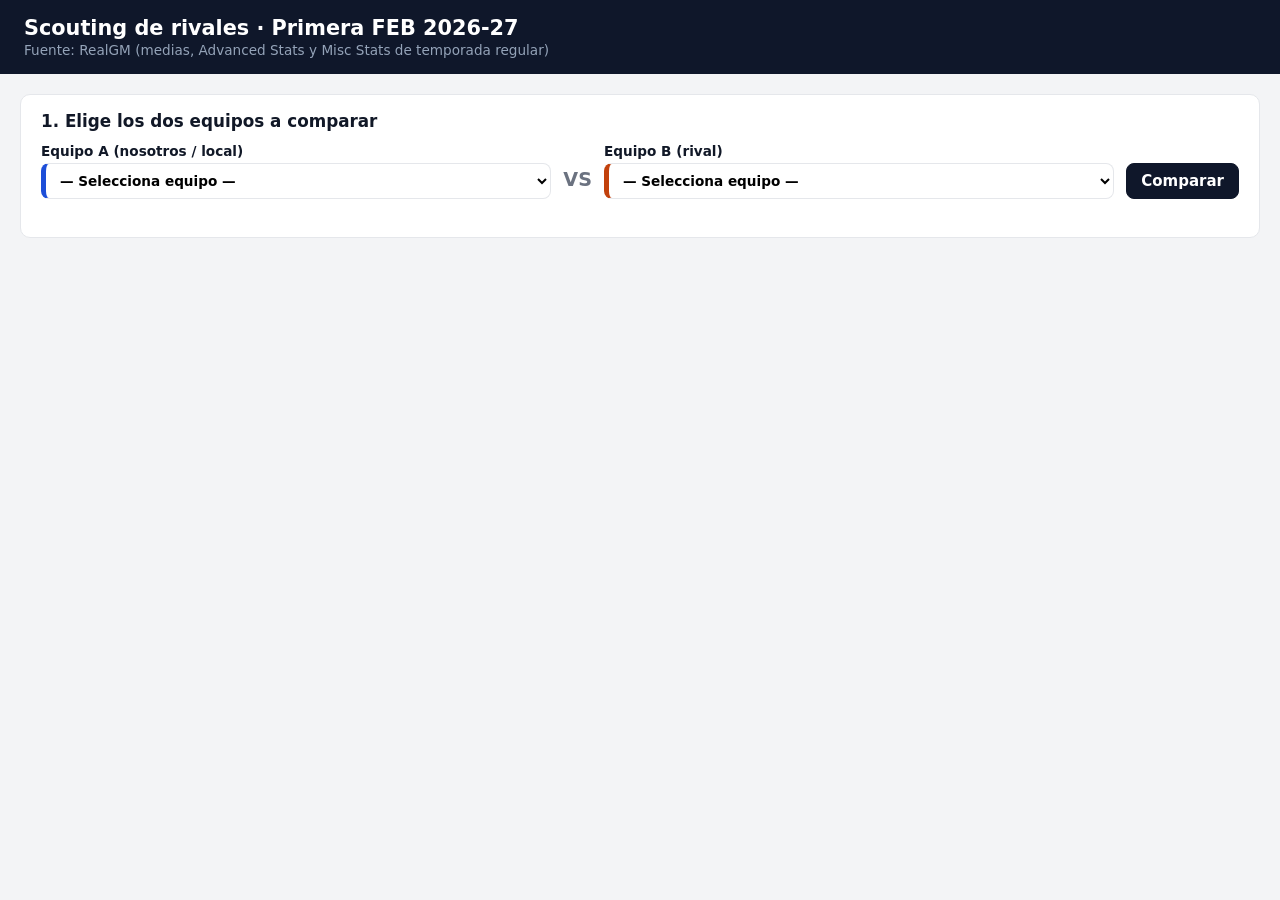
==== agent-ready/index.html @ b981d32e "Initial Repo" ====
<!DOCTYPE html>
<html lang="es">
<head>
<meta charset="UTF-8">
<meta name="viewport" content="width=device-width, initial-scale=1">
<title>Scouting Primera FEB</title>
<style>
  :root {
    --fondo: #f3f4f6;
    --panel: #ffffff;
    --texto: #111827;
    --suave: #6b7280;
    --borde: #e5e7eb;
    --a: #1d4ed8;
    --a-claro: #dbeafe;
    --b: #c2410c;
    --b-claro: #ffedd5;
    --resaltado: #fde047;
    --cabecera: #0f172a;
    --radio: 10px;
  }
  * { box-sizing: border-box; }
  body {
    margin: 0;
    font-family: system-ui, -apple-system, "Segoe UI", Roboto, sans-serif;
    background: var(--fondo);
    color: var(--texto);
    font-size: 15px;
  }
  header.cabecera {
    background: var(--cabecera);
    color: #fff;
    padding: 16px 24px;
    display: flex;
    flex-wrap: wrap;
    gap: 16px;
    align-items: center;
    justify-content: space-between;
  }
  header.cabecera h1 { margin: 0; font-size: 1.3rem; }
  header.cabecera p { margin: 2px 0 0; color: #94a3b8; font-size: .85rem; }

  main { max-width: 1400px; margin: 0 auto; padding: 20px; display: grid; gap: 20px; }
  section.tarjeta {
    background: var(--panel);
    border: 1px solid var(--borde);
    border-radius: var(--radio);
    padding: 16px 20px;
  }
  section.tarjeta > h2 { margin: 0 0 12px; font-size: 1.05rem; }
  .ayuda { color: var(--suave); font-size: .85rem; margin: 0 0 12px; }

  /* ---------- Selección de equipos ---------- */
  #form-equipos {
    display: grid;
    grid-template-columns: 1fr auto 1fr auto;
    gap: 12px;
    align-items: end;
  }
  #form-equipos label { display: grid; gap: 4px; font-weight: 600; font-size: .85rem; }
  #form-equipos .vs { font-weight: 800; font-size: 1.2rem; padding-bottom: 8px; color: var(--suave); }
  select, input, button { font: inherit; }
  select, input[type="search"] {
    padding: 8px 10px;
    border: 1px solid var(--borde);
    border-radius: 8px;
    background: #fff;
    min-width: 0;
  }
  #sel-equipo-a { border-left: 5px solid var(--a); }
  #sel-equipo-b { border-left: 5px solid var(--b); }
  button {
    padding: 8px 14px;
    border-radius: 8px;
    border: 1px solid var(--borde);
    background: #fff;
    cursor: pointer;
  }
  button.primario { background: var(--cabecera); color: #fff; border-color: var(--cabecera); font-weight: 600; }
  button:hover { filter: brightness(.95); }
  .error { color: #b91c1c; font-size: .9rem; margin: 8px 0 0; min-height: 1em; }

  /* ---------- Comparativa de equipos ---------- */
  .comparativa {
    display: grid;
    grid-template-columns: 1fr 1.4fr 1fr;
    gap: 20px;
    align-items: start;
  }
  .equipo-card { border-radius: var(--radio); padding: 14px; }
  .equipo-card[data-lado="A"] { background: var(--a-claro); border-top: 5px solid var(--a); }
  .equipo-card[data-lado="B"] { background: var(--b-claro); border-top: 5px solid var(--b); }
  .equipo-card h3 { margin: 0 0 4px; font-size: 1rem; }
  .equipo-card .meta { color: var(--suave); font-size: .8rem; margin: 0 0 10px; }
  .equipo-card dl { margin: 0; display: grid; grid-template-columns: auto 1fr; gap: 4px 10px; font-size: .85rem; }
  .equipo-card dt { color: var(--suave); }
  .equipo-card dd { margin: 0; font-weight: 600; }

  .barras { display: grid; gap: 8px; }
  .barra-fila {
    display: grid;
    grid-template-columns: 52px 1fr 110px 1fr 52px;
    align-items: center;
    gap: 6px;
    font-size: .85rem;
  }
  .barra-fila .valor { font-variant-numeric: tabular-nums; }
  .barra-fila .valor.a { text-align: right; }
  .barra-fila .etiqueta { text-align: center; color: var(--suave); font-size: .8rem; }
  .barra-fila .pista { height: 12px; background: var(--fondo); border-radius: 6px; overflow: hidden; display: flex; }
  .barra-fila .pista.a { justify-content: flex-end; }
  .barra-fila .relleno.a { background: var(--a); }
  .barra-fila .relleno.b { background: var(--b); }
  .barra-fila .relleno { height: 100%; border-radius: 6px; transition: width .3s; }
  .barra-fila[data-ventaja="A"] .valor.a,
  .barra-fila[data-ventaja="B"] .valor.b { font-weight: 800; }

  /* ---------- Duelos por posición ---------- */
  .duelos { display: grid; gap: 8px; }
  .duelo {
    display: grid;
    grid-template-columns: 1fr 90px 1fr;
    gap: 8px;
    align-items: stretch;
  }
  .duelo .pos {
    display: flex; align-items: center; justify-content: center;
    font-weight: 700; font-size: .85rem; color: var(--suave);
    text-align: center;
  }
  .jugador-mini {
    border: 1px solid var(--borde);
    border-radius: 8px;
    padding: 8px 10px;
    font-size: .85rem;
    background: #fff;
  }
  .jugador-mini[data-lado="A"] { border-left: 4px solid var(--a); }
  .jugador-mini[data-lado="B"] { border-left: 4px solid var(--b); text-align: right; border-left: 1px solid var(--borde); border-right: 4px solid var(--b); }
  .jugador-mini strong { display: block; }
  .jugador-mini span { color: var(--suave); }
  .jugador-mini.vacio { color: var(--suave); font-style: italic; }

  /* ---------- Controles ---------- */
  #form-filtros {
    display: flex;
    flex-wrap: wrap;
    gap: 16px;
    align-items: end;
  }
  fieldset { border: 0; padding: 0; margin: 0; display: grid; gap: 4px; }
  legend, #form-filtros label > span { font-weight: 600; font-size: .85rem; padding: 0; }
  #form-filtros label { display: grid; gap: 4px; }
  .segmentado { display: flex; flex-wrap: wrap; gap: 4px; }
  .segmentado button[aria-pressed="true"] { background: var(--cabecera); color: #fff; border-color: var(--cabecera); }

  /* ---------- Tabla de jugadores ---------- */
  .tabla-contenedor { overflow-x: auto; }
  table { width: 100%; border-collapse: collapse; font-size: .88rem; }
  caption { text-align: left; color: var(--suave); padding-bottom: 8px; font-size: .85rem; }
  th, td { padding: 7px 8px; border-bottom: 1px solid var(--borde); text-align: right; white-space: nowrap; }
  th:nth-child(-n+3), td:nth-child(-n+3) { text-align: left; }
  thead th { position: sticky; top: 0; background: #f9fafb; }
  thead th button { border: 0; background: none; padding: 0; font-weight: 700; cursor: pointer; }
  thead th[aria-sort="descending"] button::after { content: " ▼"; }
  thead th[aria-sort="ascending"] button::after { content: " ▲"; }
  tbody tr[data-lado="A"] td:first-child { border-left: 4px solid var(--a); }
  tbody tr[data-lado="B"] td:first-child { border-left: 4px solid var(--b); }
  .chip { display: inline-block; padding: 1px 7px; border-radius: 999px; font-size: .75rem; font-weight: 700; }
  .chip.A { background: var(--a-claro); color: var(--a); }
  .chip.B { background: var(--b-claro); color: var(--b); }

  /* Clase llamativa usada por window.resaltarJugador() */
  .resaltado,
  tbody tr.resaltado td {
    background: var(--resaltado) !important;
  }
  tbody tr.resaltado { outline: 3px solid #ca8a04; outline-offset: -3px; animation: pulso 1.2s ease-in-out 2; }
  .jugador-mini.resaltado { outline: 3px solid #ca8a04; }
  @keyframes pulso { 50% { filter: brightness(1.15); } }

  .estado { font-size: .85rem; color: var(--suave); margin: 0 0 8px; }
  [hidden] { display: none !important; }

  @media (max-width: 900px) {
    .comparativa { grid-template-columns: 1fr; }
    #form-equipos { grid-template-columns: 1fr; }
    #form-equipos .vs { padding: 0; text-align: center; }
    .barra-fila { grid-template-columns: 44px 1fr 80px 1fr 44px; }
  }
</style>
</head>
<body>

<header class="cabecera">
  <div>
    <h1>Scouting de rivales · Primera FEB 2026-27</h1>
    <p>Fuente: RealGM (medias, Advanced Stats y Misc Stats de temporada regular)</p>
  </div>
</header>

<!--
  El elemento #panel refleja TODO el estado del dashboard en atributos data-*,
  para que un agente de IA pueda leerlo sin interpretar el diseño:
    data-equipo-a / data-equipo-b   código del equipo seleccionado (ej. "GRA")
    data-filtro-posicion            "todas" | PG | SG | SF | PF | C | N/D
    data-vista-equipo               "ambos" | A | B
    data-orden / data-direccion     métrica de orden y "desc" | "asc"
    data-resaltado                  nombre del jugador resaltado
    data-jugadores-visibles         número de filas visibles en la tabla
-->
<main id="panel"
      data-equipo-a="" data-equipo-b=""
      data-filtro-posicion="todas" data-vista-equipo="ambos"
      data-orden="" data-direccion="desc"
      data-resaltado="" data-jugadores-visibles="0">

  <!-- PASO 1: elegir los dos equipos -->
  <section class="tarjeta" aria-labelledby="titulo-equipos">
    <h2 id="titulo-equipos">1. Elige los dos equipos a comparar</h2>
    <!--
      TALLER WebMCP (API declarativa): este <form> puede convertirse en una Tool añadiendo:
        toolname="seleccionarEquipos"
        tooldescription="Selecciona los dos equipos de Primera FEB que se van a comparar"
      y en cada <select>: toolparamdescription="Código o nombre del equipo"
    -->
    <form id="form-equipos">
      <label>Equipo A (nosotros / local)
        <select id="sel-equipo-a" name="equipoA" required></select>
      </label>
      <span class="vs" aria-hidden="true">VS</span>
      <label>Equipo B (rival)
        <select id="sel-equipo-b" name="equipoB" required></select>
      </label>
      <button type="submit" class="primario">Comparar</button>
    </form>
    <p class="error" id="error-equipos" role="alert"></p>
  </section>

  <!-- PASO 2: comparativa de equipos (oculta hasta elegir equipos) -->
  <section class="tarjeta" id="seccion-comparativa" aria-labelledby="titulo-comparativa" hidden>
    <h2 id="titulo-comparativa">2. Comparativa de equipos</h2>
    <p class="ayuda" id="ayuda-comparativa"></p>
    <div class="comparativa">
      <article class="equipo-card" data-lado="A" id="card-equipo-a" aria-label="Resumen del equipo A"></article>
      <div class="barras" id="barras-comparativa" role="list" aria-label="Comparación de métricas por partido"></div>
      <article class="equipo-card" data-lado="B" id="card-equipo-b" aria-label="Resumen del equipo B"></article>
    </div>
  </section>

  <section class="tarjeta" id="seccion-duelos" aria-labelledby="titulo-duelos" hidden>
    <h2 id="titulo-duelos">3. Duelos por posición</h2>
    <p class="ayuda">Jugador con más minutos por partido en cada posición (emparejamiento probable).</p>
    <div class="duelos" id="duelos"></div>
  </section>

  <!-- PASO 3: filtros y tabla de jugadores -->
  <section class="tarjeta" id="seccion-jugadores" aria-labelledby="titulo-jugadores" hidden>
    <h2 id="titulo-jugadores">4. Jugadores</h2>

    <!--
      TALLER WebMCP (API declarativa): cada control de este formulario corresponde a una función
      global. Opciones:
        - Añadir toolname="filtrarPorPosicion" + tooldescription="..." a un <form> que sólo
          contenga el grupo de posición, o
        - Registrar las funciones con la API imperativa (ver el bloque comentado al final del <script>).
    -->
    <form id="form-filtros">
      <fieldset>
        <legend>Posición</legend>
        <div class="segmentado" id="botones-posicion" data-control="posicion"></div>
      </fieldset>

      <fieldset>
        <legend>Equipo</legend>
        <div class="segmentado" id="botones-vista" data-control="vista-equipo">
          <button type="button" data-valor="ambos" aria-pressed="true">Ambos</button>
          <button type="button" data-valor="A" aria-pressed="false" id="btn-vista-a">Equipo A</button>
          <button type="button" data-valor="B" aria-pressed="false" id="btn-vista-b">Equipo B</button>
        </div>
      </fieldset>

      <label>
        <span>Ordenar por</span>
        <select id="sel-orden" name="metrica" data-control="orden"></select>
      </label>

      <label>
        <span>Resaltar jugador</span>
        <input type="search" id="input-resaltar" name="nombre" list="lista-jugadores"
               placeholder="Nombre del jugador" autocomplete="off" data-control="resaltar">
        <datalist id="lista-jugadores"></datalist>
      </label>

      <button type="button" id="btn-limpiar">Limpiar filtros</button>
    </form>

    <p class="estado" id="estado" role="status" aria-live="polite"></p>

    <div class="tabla-contenedor">
      <table id="tabla-jugadores" data-componente="tabla-jugadores">
        <caption>Medias por partido. Pulsa una cabecera para ordenar.</caption>
        <thead>
          <tr id="fila-cabecera"></tr>
        </thead>
        <tbody id="cuerpo-tabla"></tbody>
      </table>
    </div>
  </section>
</main>

<!--
  DATOS: exportación del scraper (realgm_primera_feb_2026_27.json), incrustada aquí para
  que la página funcione abriendo el archivo con doble clic (file://), sin servidor.
  Para actualizar los datos, vuelve a ejecutar el scraper y sustituye el contenido de este bloque.
-->
<script id="datos-jugadores" type="application/json">
[
{"Jugador": "PJay Smith, Jr.", "Equipo": "OCB", "Posición": "PG", "Partidos jugados": "6", "Media MPG": "28.1", "Media PPG": "21.0", "Media FGM": "6.5", "Media FGA": "12.7", "Media FG%": ".513", "Media 3PM": "3.5", "Media 3PA": "8.3", "Media 3P%": ".420", "Media FTM": "4.5", "Media FTA": "5.2", "Media FT%": ".871", "Media ORB": "0.8", "Media DRB": "3.3", "Media RPG": "4.2", "Media APG": "4.5", "Media SPG": "0.7", "Media BPG": "0.2", "Media TOV": "2.3", "Media PF": "2.5", "PER": "28.3", "Máxima anotación en un partido": "36", "id_jugador": "189027"},
{"Jugador": "Greg Parham", "Equipo": "GRA", "Posición": "SG", "Partidos jugados": "6", "Media MPG": "27.9", "Media PPG": "19.5", "Media FGM": "6.8", "Media FGA": "14.2", "Media FG%": ".482", "Media 3PM": "2.0", "Media 3PA": "5.7", "Media 3P%": ".353", "Media FTM": "3.8", "Media FTA": "4.2", "Media FT%": ".920", "Media ORB": "0.5", "Media DRB": "2.0", "Media RPG": "2.5", "Media APG": "2.8", "Media SPG": "1.0", "Media BPG": "0.0", "Media TOV": "1.3", "Media PF": "3.2", "PER": "25.1", "Máxima anotación en un partido": "24", "id_jugador": "122253"},
{"Jugador": "D'Moi Hodge", "Equipo": "PBM", "Posición": "PG", "Partidos jugados": "6", "Media MPG": "26.7", "Media PPG": "19.3", "Media FGM": "7.0", "Media FGA": "13.0", "Media FG%": ".538", "Media 3PM": "2.2", "Media 3PA": "5.8", "Media 3P%": ".371", "Media FTM": "3.2", "Media FTA": "4.2", "Media FT%": ".760", "Media ORB": "1.2", "Media DRB": "2.3", "Media RPG": "3.5", "Media APG": "2.2", "Media SPG": "0.8", "Media BPG": "0.3", "Media TOV": "2.0", "Media PF": "3.5", "PER": "24.4", "Máxima anotación en un partido": "28", "id_jugador": "150689"},
{"Jugador": "Ivan Cruz", "Equipo": "MON", "Posición": "C", "Partidos jugados": "6", "Media MPG": "31.5", "Media PPG": "17.8", "Media FGM": "7.2", "Media FGA": "12.7", "Media FG%": ".566", "Media 3PM": "2.7", "Media 3PA": "5.8", "Media 3P%": ".457", "Media FTM": "0.8", "Media FTA": "0.8", "Media FT%": "1.000", "Media ORB": "2.2", "Media DRB": "5.5", "Media RPG": "7.7", "Media APG": "1.8", "Media SPG": "0.3", "Media BPG": "0.0", "Media TOV": "1.0", "Media PF": "1.0", "PER": "25.5", "Máxima anotación en un partido": "23", "id_jugador": "39793"},
{"Jugador": "Corentin Falcoz", "Equipo": "GBC", "Posición": "SG", "Partidos jugados": "6", "Media MPG": "25.8", "Media PPG": "17.7", "Media FGM": "6.5", "Media FGA": "12.3", "Media FG%": ".527", "Media 3PM": "2.7", "Media 3PA": "5.8", "Media 3P%": ".457", "Media FTM": "2.0", "Media FTA": "2.2", "Media FT%": ".923", "Media ORB": "0.8", "Media DRB": "1.8", "Media RPG": "2.7", "Media APG": "1.7", "Media SPG": "0.5", "Media BPG": "0.0", "Media TOV": "2.2", "Media PF": "2.0", "PER": "22.2", "Máxima anotación en un partido": "26", "id_jugador": "143445"},
{"Jugador": "Spencer Littleson", "Equipo": "PAL", "Posición": "SG", "Partidos jugados": "6", "Media MPG": "26.6", "Media PPG": "17.5", "Media FGM": "6.2", "Media FGA": "12.8", "Media FG%": ".481", "Media 3PM": "3.2", "Media 3PA": "7.2", "Media 3P%": ".442", "Media FTM": "2.0", "Media FTA": "2.2", "Media FT%": ".923", "Media ORB": "0.8", "Media DRB": "1.7", "Media RPG": "2.5", "Media APG": "1.2", "Media SPG": "1.3", "Media BPG": "0.0", "Media TOV": "1.8", "Media PF": "2.5", "PER": "20.5", "Máxima anotación en un partido": "22", "id_jugador": "107060"},
{"Jugador": "MaCio Teague", "Equipo": "LUC", "Posición": "SG", "Partidos jugados": "6", "Media MPG": "26.0", "Media PPG": "17.3", "Media FGM": "5.8", "Media FGA": "12.0", "Media FG%": ".486", "Media 3PM": "2.8", "Media 3PA": "6.2", "Media 3P%": ".459", "Media FTM": "2.8", "Media FTA": "3.0", "Media FT%": ".944", "Media ORB": "0.8", "Media DRB": "3.0", "Media RPG": "3.8", "Media APG": "1.0", "Media SPG": "1.2", "Media BPG": "0.0", "Media TOV": "0.5", "Media PF": "2.0", "PER": "25.9", "Máxima anotación en un partido": "24", "id_jugador": "84940"},
{"Jugador": "Dezayne Mingo", "Equipo": "PBM", "Posición": "SG", "Partidos jugados": "5", "Media MPG": "28.8", "Media PPG": "17.2", "Media FGM": "5.6", "Media FGA": "12.2", "Media FG%": ".459", "Media 3PM": "2.0", "Media 3PA": "5.8", "Media 3P%": ".345", "Media FTM": "4.0", "Media FTA": "4.8", "Media FT%": ".833", "Media ORB": "0.8", "Media DRB": "3.0", "Media RPG": "3.8", "Media APG": "6.0", "Media SPG": "0.8", "Media BPG": "0.0", "Media TOV": "3.2", "Media PF": "1.8", "PER": "20.6", "Máxima anotación en un partido": "23", "id_jugador": "235989"},
{"Jugador": "Jovan Kljajic", "Equipo": "GRA", "Posición": "SF", "Partidos jugados": "6", "Media MPG": "26.3", "Media PPG": "16.7", "Media FGM": "5.5", "Media FGA": "11.8", "Media FG%": ".465", "Media 3PM": "2.2", "Media 3PA": "5.7", "Media 3P%": ".382", "Media FTM": "3.5", "Media FTA": "4.2", "Media FT%": ".840", "Media ORB": "0.5", "Media DRB": "2.2", "Media RPG": "2.7", "Media APG": "2.3", "Media SPG": "0.7", "Media BPG": "0.0", "Media TOV": "2.0", "Media PF": "2.7", "PER": "20.5", "Máxima anotación en un partido": "20", "id_jugador": "108694"},
{"Jugador": "Tyrell Roberts", "Equipo": "AQU", "Posición": "PG", "Partidos jugados": "3", "Media MPG": "20.8", "Media PPG": "16.3", "Media FGM": "5.7", "Media FGA": "13.3", "Media FG%": ".425", "Media 3PM": "2.3", "Media 3PA": "5.0", "Media 3P%": ".467", "Media FTM": "2.7", "Media FTA": "3.3", "Media FT%": ".800", "Media ORB": "1.0", "Media DRB": "1.0", "Media RPG": "2.0", "Media APG": "3.7", "Media SPG": "0.0", "Media BPG": "0.0", "Media TOV": "1.3", "Media PF": "3.0", "PER": "23.8", "Máxima anotación en un partido": "20", "id_jugador": "122504"},
{"Jugador": "Mike Nuga", "Equipo": "CCC", "Posición": "PG", "Partidos jugados": "6", "Media MPG": "23.2", "Media PPG": "16.3", "Media FGM": "6.0", "Media FGA": "13.2", "Media FG%": ".456", "Media 3PM": "2.0", "Media 3PA": "6.3", "Media 3P%": ".316", "Media FTM": "2.3", "Media FTA": "2.8", "Media FT%": ".824", "Media ORB": "0.3", "Media DRB": "3.2", "Media RPG": "3.5", "Media APG": "1.0", "Media SPG": "0.3", "Media BPG": "0.0", "Media TOV": "1.7", "Media PF": "1.5", "PER": "20.8", "Máxima anotación en un partido": "25", "id_jugador": "117787"},
{"Jugador": "Dorde Simeunovic", "Equipo": "PAE", "Posición": "SF", "Partidos jugados": "6", "Media MPG": "29.6", "Media PPG": "16.2", "Media FGM": "5.5", "Media FGA": "12.0", "Media FG%": ".458", "Media 3PM": "0.7", "Media 3PA": "3.2", "Media 3P%": ".211", "Media FTM": "4.5", "Media FTA": "6.5", "Media FT%": ".692", "Media ORB": "1.8", "Media DRB": "5.2", "Media RPG": "7.0", "Media APG": "1.5", "Media SPG": "0.8", "Media BPG": "0.2", "Media TOV": "2.3", "Media PF": "2.3", "PER": "16.7", "Máxima anotación en un partido": "24", "id_jugador": "27840"},
{"Jugador": "Martin Fernandez", "Equipo": "OUR", "Posición": "SF", "Partidos jugados": "6", "Media MPG": "22.3", "Media PPG": "16.2", "Media FGM": "4.5", "Media FGA": "9.3", "Media FG%": ".482", "Media 3PM": "1.7", "Media 3PA": "2.5", "Media 3P%": ".667", "Media FTM": "5.5", "Media FTA": "6.5", "Media FT%": ".846", "Media ORB": "0.7", "Media DRB": "2.5", "Media RPG": "3.2", "Media APG": "0.8", "Media SPG": "1.0", "Media BPG": "0.2", "Media TOV": "1.0", "Media PF": "1.2", "PER": "26.5", "Máxima anotación en un partido": "23", "id_jugador": "174968"},
{"Jugador": "Sebastian Aris Ceccardi", "Equipo": "TIZ", "Posición": "PG", "Partidos jugados": "5", "Media MPG": "26.0", "Media PPG": "15.6", "Media FGM": "5.0", "Media FGA": "11.4", "Media FG%": ".439", "Media 3PM": "2.8", "Media 3PA": "6.2", "Media 3P%": ".452", "Media FTM": "2.8", "Media FTA": "2.8", "Media FT%": "1.000", "Media ORB": "0.2", "Media DRB": "3.6", "Media RPG": "3.8", "Media APG": "4.8", "Media SPG": "0.6", "Media BPG": "0.2", "Media TOV": "1.6", "Media PF": "3.4", "PER": "21.7", "Máxima anotación en un partido": "22", "id_jugador": "242359"},
{"Jugador": "Javonte Brown", "Equipo": "TIZ", "Posición": "C", "Partidos jugados": "6", "Media MPG": "24.6", "Media PPG": "15.2", "Media FGM": "6.5", "Media FGA": "8.0", "Media FG%": ".813", "Media 3PM": "0.0", "Media 3PA": "0.0", "Media 3P%": ".000", "Media FTM": "2.2", "Media FTA": "4.2", "Media FT%": ".520", "Media ORB": "2.2", "Media DRB": "3.5", "Media RPG": "5.7", "Media APG": "1.5", "Media SPG": "0.3", "Media BPG": "1.3", "Media TOV": "0.7", "Media PF": "2.3", "PER": "28.9", "Máxima anotación en un partido": "18", "id_jugador": "133798"},
{"Jugador": "Ondrej Hanzlik", "Equipo": "GBC", "Posición": "SF", "Partidos jugados": "6", "Media MPG": "30.0", "Media PPG": "14.7", "Media FGM": "5.7", "Media FGA": "10.2", "Media FG%": ".557", "Media 3PM": "2.7", "Media 3PA": "6.0", "Media 3P%": ".444", "Media FTM": "0.7", "Media FTA": "1.0", "Media FT%": ".667", "Media ORB": "0.7", "Media DRB": "3.0", "Media RPG": "3.7", "Media APG": "2.2", "Media SPG": "0.8", "Media BPG": "0.2", "Media TOV": "0.8", "Media PF": "1.5", "PER": "20.8", "Máxima anotación en un partido": "23", "id_jugador": "120378"},
{"Jugador": "Kyle Greeley", "Equipo": "MEN", "Posición": "SF", "Partidos jugados": "6", "Media MPG": "24.9", "Media PPG": "14.5", "Media FGM": "5.2", "Media FGA": "12.2", "Media FG%": ".425", "Media 3PM": "0.3", "Media 3PA": "2.5", "Media 3P%": ".133", "Media FTM": "3.8", "Media FTA": "4.5", "Media FT%": ".852", "Media ORB": "0.3", "Media DRB": "2.5", "Media RPG": "2.8", "Media APG": "0.5", "Media SPG": "0.3", "Media BPG": "0.0", "Media TOV": "1.8", "Media PF": "2.3", "PER": "14.0", "Máxima anotación en un partido": "24", "id_jugador": "140257"},
{"Jugador": "Rafael Lisboa", "Equipo": "LUC", "Posición": "PG", "Partidos jugados": "6", "Media MPG": "21.9", "Media PPG": "14.0", "Media FGM": "5.2", "Media FGA": "10.3", "Media FG%": ".500", "Media 3PM": "2.3", "Media 3PA": "5.3", "Media 3P%": ".438", "Media FTM": "1.3", "Media FTA": "1.7", "Media FT%": ".800", "Media ORB": "0.7", "Media DRB": "2.0", "Media RPG": "2.7", "Media APG": "3.7", "Media SPG": "0.7", "Media BPG": "0.0", "Media TOV": "2.0", "Media PF": "1.7", "PER": "23.6", "Máxima anotación en un partido": "25", "id_jugador": "141683"},
{"Jugador": "K.J. Jenkins", "Equipo": "ICE", "Posición": "SG", "Partidos jugados": "6", "Media MPG": "23.8", "Media PPG": "14.0", "Media FGM": "5.2", "Media FGA": "12.8", "Media FG%": ".403", "Media 3PM": "2.2", "Media 3PA": "7.2", "Media 3P%": ".302", "Media FTM": "1.5", "Media FTA": "1.7", "Media FT%": ".900", "Media ORB": "0.7", "Media DRB": "1.2", "Media RPG": "1.8", "Media APG": "1.7", "Media SPG": "1.0", "Media BPG": "0.0", "Media TOV": "1.2", "Media PF": "2.2", "PER": "15.8", "Máxima anotación en un partido": "18", "id_jugador": "146078"},
{"Jugador": "Omar Silverio", "Equipo": "EST", "Posición": "SG", "Partidos jugados": "6", "Media MPG": "22.8", "Media PPG": "13.5", "Media FGM": "4.2", "Media FGA": "10.7", "Media FG%": ".391", "Media 3PM": "2.7", "Media 3PA": "7.5", "Media 3P%": ".356", "Media FTM": "2.5", "Media FTA": "4.5", "Media FT%": ".556", "Media ORB": "0.5", "Media DRB": "1.8", "Media RPG": "2.3", "Media APG": "2.7", "Media SPG": "0.8", "Media BPG": "0.0", "Media TOV": "2.0", "Media PF": "2.5", "PER": "15.2", "Máxima anotación en un partido": "27", "id_jugador": "139928"},
{"Jugador": "Mateo Diaz", "Equipo": "MON", "Posición": "PG", "Partidos jugados": "6", "Media MPG": "28.9", "Media PPG": "13.3", "Media FGM": "4.0", "Media FGA": "11.3", "Media FG%": ".353", "Media 3PM": "1.3", "Media 3PA": "4.8", "Media 3P%": ".276", "Media FTM": "4.0", "Media FTA": "4.2", "Media FT%": ".960", "Media ORB": "0.7", "Media DRB": "4.2", "Media RPG": "4.8", "Media APG": "5.7", "Media SPG": "1.3", "Media BPG": "0.0", "Media TOV": "2.3", "Media PF": "2.7", "PER": "18.5", "Máxima anotación en un partido": "20", "id_jugador": "137831"},
{"Jugador": "Octavio Brito", "Equipo": "PBM", "Posición": "SF", "Partidos jugados": "6", "Media MPG": "28.9", "Media PPG": "13.3", "Media FGM": "5.0", "Media FGA": "8.2", "Media FG%": ".612", "Media 3PM": "1.5", "Media 3PA": "3.2", "Media 3P%": ".474", "Media FTM": "1.8", "Media FTA": "2.5", "Media FT%": ".733", "Media ORB": "0.7", "Media DRB": "4.0", "Media RPG": "4.7", "Media APG": "1.7", "Media SPG": "0.5", "Media BPG": "0.5", "Media TOV": "2.0", "Media PF": "3.7", "PER": "16.5", "Máxima anotación en un partido": "24", "id_jugador": "189654"},
{"Jugador": "Alen Malovcic", "Equipo": "ALB", "Posición": "SF", "Partidos jugados": "6", "Media MPG": "21.8", "Media PPG": "13.2", "Media FGM": "3.7", "Media FGA": "7.7", "Media FG%": ".478", "Media 3PM": "0.0", "Media 3PA": "1.2", "Media 3P%": ".000", "Media FTM": "5.8", "Media FTA": "7.7", "Media FT%": ".761", "Media ORB": "2.2", "Media DRB": "2.3", "Media RPG": "4.5", "Media APG": "0.3", "Media SPG": "1.0", "Media BPG": "0.0", "Media TOV": "1.5", "Media PF": "2.8", "PER": "19.4", "Máxima anotación en un partido": "24", "id_jugador": "128586"},
{"Jugador": "Isaiah Rivera", "Equipo": "AQU", "Posición": "SF", "Partidos jugados": "6", "Media MPG": "24.7", "Media PPG": "12.5", "Media FGM": "4.5", "Media FGA": "11.0", "Media FG%": ".409", "Media 3PM": "1.2", "Media 3PA": "4.7", "Media 3P%": ".250", "Media FTM": "2.3", "Media FTA": "2.5", "Media FT%": ".933", "Media ORB": "1.2", "Media DRB": "2.0", "Media RPG": "3.2", "Media APG": "1.5", "Media SPG": "1.5", "Media BPG": "0.2", "Media TOV": "1.7", "Media PF": "2.0", "PER": "16.5", "Máxima anotación en un partido": "16", "id_jugador": "137849"},
{"Jugador": "Vitor Benite", "Equipo": "MON", "Posición": "SG", "Partidos jugados": "6", "Media MPG": "27.4", "Media PPG": "12.3", "Media FGM": "4.0", "Media FGA": "10.5", "Media FG%": ".381", "Media 3PM": "2.8", "Media 3PA": "7.7", "Media 3P%": ".370", "Media FTM": "1.5", "Media FTA": "1.8", "Media FT%": ".818", "Media ORB": "0.5", "Media DRB": "1.7", "Media RPG": "2.2", "Media APG": "1.8", "Media SPG": "0.2", "Media BPG": "0.2", "Media TOV": "1.5", "Media PF": "2.3", "PER": "11.9", "Máxima anotación en un partido": "17", "id_jugador": "28619"},
{"Jugador": "Hansel Atencia", "Equipo": "MEN", "Posición": "PG", "Partidos jugados": "6", "Media MPG": "24.8", "Media PPG": "12.2", "Media FGM": "3.5", "Media FGA": "9.3", "Media FG%": ".375", "Media 3PM": "1.8", "Media 3PA": "5.5", "Media 3P%": ".333", "Media FTM": "3.3", "Media FTA": "3.7", "Media FT%": ".909", "Media ORB": "0.2", "Media DRB": "1.0", "Media RPG": "1.2", "Media APG": "2.5", "Media SPG": "1.7", "Media BPG": "0.0", "Media TOV": "2.7", "Media PF": "2.5", "PER": "14.9", "Máxima anotación en un partido": "19", "id_jugador": "58039"},
{"Jugador": "Chuso Gonzalez", "Equipo": "ALB", "Posición": "SG", "Partidos jugados": "6", "Media MPG": "21.9", "Media PPG": "12.2", "Media FGM": "3.8", "Media FGA": "7.3", "Media FG%": ".523", "Media 3PM": "2.8", "Media 3PA": "5.7", "Media 3P%": ".500", "Media FTM": "1.7", "Media FTA": "2.2", "Media FT%": ".769", "Media ORB": "0.0", "Media DRB": "1.5", "Media RPG": "1.5", "Media APG": "2.5", "Media SPG": "1.0", "Media BPG": "0.0", "Media TOV": "2.2", "Media PF": "2.2", "PER": "17.8", "Máxima anotación en un partido": "17", "id_jugador": "109791"},
{"Jugador": "Lysander Bracey", "Equipo": "PAE", "Posición": "SG", "Partidos jugados": "6", "Media MPG": "19.7", "Media PPG": "12.2", "Media FGM": "3.3", "Media FGA": "7.3", "Media FG%": ".455", "Media 3PM": "1.8", "Media 3PA": "4.0", "Media 3P%": ".458", "Media FTM": "3.7", "Media FTA": "4.2", "Media FT%": ".880", "Media ORB": "0.2", "Media DRB": "0.7", "Media RPG": "0.8", "Media APG": "1.2", "Media SPG": "0.5", "Media BPG": "0.0", "Media TOV": "1.5", "Media PF": "2.3", "PER": "17.1", "Máxima anotación en un partido": "26", "id_jugador": "113725"},
{"Jugador": "Sean McDonnell", "Equipo": "OUR", "Posición": "PF", "Partidos jugados": "6", "Media MPG": "26.5", "Media PPG": "12.2", "Media FGM": "4.8", "Media FGA": "9.5", "Media FG%": ".509", "Media 3PM": "1.3", "Media 3PA": "3.7", "Media 3P%": ".364", "Media FTM": "1.2", "Media FTA": "2.3", "Media FT%": ".500", "Media ORB": "1.0", "Media DRB": "4.2", "Media RPG": "5.2", "Media APG": "1.3", "Media SPG": "0.8", "Media BPG": "0.2", "Media TOV": "1.0", "Media PF": "2.3", "PER": "16.7", "Máxima anotación en un partido": "20", "id_jugador": "154868"},
{"Jugador": "Aleksandar Cvetkovic", "Equipo": "MEN", "Posición": "PG", "Partidos jugados": "2", "Media MPG": "14.3", "Media PPG": "12.0", "Media FGM": "2.5", "Media FGA": "6.0", "Media FG%": ".417", "Media 3PM": "2.0", "Media 3PA": "3.5", "Media 3P%": ".571", "Media FTM": "5.0", "Media FTA": "5.5", "Media FT%": ".909", "Media ORB": "0.0", "Media DRB": "1.0", "Media RPG": "1.0", "Media APG": "1.0", "Media SPG": "0.0", "Media BPG": "0.0", "Media TOV": "2.0", "Media PF": "1.5", "PER": "23.5", "Máxima anotación en un partido": "17", "id_jugador": "24800"},
{"Jugador": "Marques Townes", "Equipo": "GCN", "Posición": "SG", "Partidos jugados": "6", "Media MPG": "24.2", "Media PPG": "12.0", "Media FGM": "4.5", "Media FGA": "9.3", "Media FG%": ".482", "Media 3PM": "2.5", "Media 3PA": "4.8", "Media 3P%": ".517", "Media FTM": "0.5", "Media FTA": "1.3", "Media FT%": ".375", "Media ORB": "0.2", "Media DRB": "1.8", "Media RPG": "2.0", "Media APG": "1.2", "Media SPG": "0.7", "Media BPG": "0.0", "Media TOV": "1.7", "Media PF": "1.7", "PER": "13.2", "Máxima anotación en un partido": "20", "id_jugador": "81076"},
{"Jugador": "Jalen Tate", "Equipo": "TIZ", "Posición": "SF", "Partidos jugados": "5", "Media MPG": "23.3", "Media PPG": "11.8", "Media FGM": "5.0", "Media FGA": "10.4", "Media FG%": ".481", "Media 3PM": "0.4", "Media 3PA": "2.8", "Media 3P%": ".143", "Media FTM": "1.4", "Media FTA": "2.0", "Media FT%": ".700", "Media ORB": "1.8", "Media DRB": "2.8", "Media RPG": "4.6", "Media APG": "2.2", "Media SPG": "1.4", "Media BPG": "0.2", "Media TOV": "0.8", "Media PF": "3.2", "PER": "19.7", "Máxima anotación en un partido": "16", "id_jugador": "106706"},
{"Jugador": "Micah Speight", "Equipo": "EST", "Posición": "PG", "Partidos jugados": "3", "Media MPG": "22.0", "Media PPG": "11.7", "Media FGM": "2.7", "Media FGA": "7.3", "Media FG%": ".364", "Media 3PM": "2.0", "Media 3PA": "5.0", "Media 3P%": ".400", "Media FTM": "4.3", "Media FTA": "4.3", "Media FT%": "1.000", "Media ORB": "0.7", "Media DRB": "2.0", "Media RPG": "2.7", "Media APG": "5.0", "Media SPG": "2.0", "Media BPG": "0.0", "Media TOV": "1.0", "Media PF": "0.7", "PER": "26.9", "Máxima anotación en un partido": "16", "id_jugador": "109943"},
{"Jugador": "Emil Stoilov", "Equipo": "PBM", "Posición": "C", "Partidos jugados": "6", "Media MPG": "24.5", "Media PPG": "11.5", "Media FGM": "4.2", "Media FGA": "5.3", "Media FG%": ".781", "Media 3PM": "0.0", "Media 3PA": "0.0", "Media 3P%": ".000", "Media FTM": "3.2", "Media FTA": "4.7", "Media FT%": ".679", "Media ORB": "2.7", "Media DRB": "3.5", "Media RPG": "6.2", "Media APG": "0.7", "Media SPG": "0.8", "Media BPG": "1.0", "Media TOV": "1.2", "Media PF": "3.0", "PER": "23.6", "Máxima anotación en un partido": "15", "id_jugador": "120672"},
{"Jugador": "Alec Wintering", "Equipo": "ICE", "Posición": "PG", "Partidos jugados": "6", "Media MPG": "22.5", "Media PPG": "11.5", "Media FGM": "4.7", "Media FGA": "9.2", "Media FG%": ".509", "Media 3PM": "0.5", "Media 3PA": "1.3", "Media 3P%": ".375", "Media FTM": "1.7", "Media FTA": "2.3", "Media FT%": ".714", "Media ORB": "0.3", "Media DRB": "2.2", "Media RPG": "2.5", "Media APG": "4.8", "Media SPG": "2.0", "Media BPG": "0.2", "Media TOV": "1.3", "Media PF": "4.2", "PER": "22.4", "Máxima anotación en un partido": "17", "id_jugador": "41327"},
{"Jugador": "Geronimo Rubio De La Rosa", "Equipo": "MEN", "Posición": "PG", "Partidos jugados": "3", "Media MPG": "19.6", "Media PPG": "11.3", "Media FGM": "3.7", "Media FGA": "11.3", "Media FG%": ".324", "Media 3PM": "2.3", "Media 3PA": "7.3", "Media 3P%": ".318", "Media FTM": "1.7", "Media FTA": "2.0", "Media FT%": ".833", "Media ORB": "1.3", "Media DRB": "1.0", "Media RPG": "2.3", "Media APG": "0.7", "Media SPG": "0.3", "Media BPG": "0.0", "Media TOV": "1.0", "Media PF": "2.3", "PER": "12.4", "Máxima anotación en un partido": "17", "id_jugador": "183398"},
{"Jugador": "Juan Hierrezuelo", "Equipo": "ALB", "Posición": "C", "Partidos jugados": "5", "Media MPG": "17.3", "Media PPG": "11.2", "Media FGM": "3.6", "Media FGA": "5.6", "Media FG%": ".643", "Media 3PM": "2.4", "Media 3PA": "4.0", "Media 3P%": ".600", "Media FTM": "1.6", "Media FTA": "1.8", "Media FT%": ".889", "Media ORB": "0.2", "Media DRB": "1.6", "Media RPG": "1.8", "Media APG": "0.4", "Media SPG": "0.2", "Media BPG": "0.4", "Media TOV": "0.4", "Media PF": "2.0", "PER": "24.0", "Máxima anotación en un partido": "25", "id_jugador": "118993"},
{"Jugador": "Fran Guerra", "Equipo": "GCN", "Posición": "C", "Partidos jugados": "6", "Media MPG": "20.5", "Media PPG": "10.8", "Media FGM": "3.8", "Media FGA": "6.3", "Media FG%": ".605", "Media 3PM": "0.0", "Media 3PA": "0.3", "Media 3P%": ".000", "Media FTM": "3.2", "Media FTA": "4.5", "Media FT%": ".704", "Media ORB": "2.7", "Media DRB": "3.3", "Media RPG": "6.0", "Media APG": "2.0", "Media SPG": "1.3", "Media BPG": "0.5", "Media TOV": "1.2", "Media PF": "2.8", "PER": "26.7", "Máxima anotación en un partido": "17", "id_jugador": "26847"},
{"Jugador": "Ingus Jakovics", "Equipo": "PAL", "Posición": "PG", "Partidos jugados": "6", "Media MPG": "21.2", "Media PPG": "10.7", "Media FGM": "2.8", "Media FGA": "8.7", "Media FG%": ".327", "Media 3PM": "1.5", "Media 3PA": "6.0", "Media 3P%": ".250", "Media FTM": "3.5", "Media FTA": "4.7", "Media FT%": ".750", "Media ORB": "0.3", "Media DRB": "3.2", "Media RPG": "3.5", "Media APG": "3.7", "Media SPG": "0.7", "Media BPG": "0.0", "Media TOV": "1.8", "Media PF": "1.8", "PER": "15.5", "Máxima anotación en un partido": "17", "id_jugador": "26533"},
{"Jugador": "Miha Lapornik", "Equipo": "ICE", "Posición": "SG", "Partidos jugados": "6", "Media MPG": "24.6", "Media PPG": "10.7", "Media FGM": "3.0", "Media FGA": "9.3", "Media FG%": ".321", "Media 3PM": "1.5", "Media 3PA": "6.8", "Media 3P%": ".220", "Media FTM": "3.2", "Media FTA": "4.0", "Media FT%": ".792", "Media ORB": "0.2", "Media DRB": "1.0", "Media RPG": "1.2", "Media APG": "2.5", "Media SPG": "0.2", "Media BPG": "0.2", "Media TOV": "1.0", "Media PF": "2.0", "PER": "10.3", "Máxima anotación en un partido": "14", "id_jugador": "26564"},
{"Jugador": "Joaquin Rodriguez", "Equipo": "GCN", "Posición": "PG", "Partidos jugados": "6", "Media MPG": "21.9", "Media PPG": "10.7", "Media FGM": "3.8", "Media FGA": "8.8", "Media FG%": ".434", "Media 3PM": "1.3", "Media 3PA": "4.7", "Media 3P%": ".286", "Media FTM": "1.7", "Media FTA": "2.0", "Media FT%": ".833", "Media ORB": "1.0", "Media DRB": "3.2", "Media RPG": "4.2", "Media APG": "3.2", "Media SPG": "1.3", "Media BPG": "0.2", "Media TOV": "1.3", "Media PF": "2.0", "PER": "19.9", "Máxima anotación en un partido": "17", "id_jugador": "123619"},
{"Jugador": "Juan Vaulet", "Equipo": "EST", "Posición": "SF", "Partidos jugados": "6", "Media MPG": "21.5", "Media PPG": "10.7", "Media FGM": "4.0", "Media FGA": "6.8", "Media FG%": ".585", "Media 3PM": "0.0", "Media 3PA": "1.0", "Media 3P%": ".000", "Media FTM": "2.7", "Media FTA": "4.2", "Media FT%": ".640", "Media ORB": "1.2", "Media DRB": "4.2", "Media RPG": "5.3", "Media APG": "1.0", "Media SPG": "1.2", "Media BPG": "1.0", "Media TOV": "0.7", "Media PF": "1.7", "PER": "23.3", "Máxima anotación en un partido": "16", "id_jugador": "41359"},
{"Jugador": "George Korsantia", "Equipo": "LUC", "Posición": "C", "Partidos jugados": "4", "Media MPG": "20.7", "Media PPG": "10.5", "Media FGM": "4.0", "Media FGA": "7.3", "Media FG%": ".552", "Media 3PM": "0.3", "Media 3PA": "0.3", "Media 3P%": "1.000", "Media FTM": "2.3", "Media FTA": "3.3", "Media FT%": ".692", "Media ORB": "3.0", "Media DRB": "4.0", "Media RPG": "7.0", "Media APG": "1.0", "Media SPG": "1.5", "Media BPG": "0.3", "Media TOV": "0.5", "Media PF": "2.5", "PER": "27.2", "Máxima anotación en un partido": "20", "id_jugador": "75911"},
{"Jugador": "Zaire Williams", "Equipo": "OCB", "Posición": "SG", "Partidos jugados": "6", "Media MPG": "20.9", "Media PPG": "10.5", "Media FGM": "3.7", "Media FGA": "9.7", "Media FG%": ".379", "Media 3PM": "2.2", "Media 3PA": "6.3", "Media 3P%": ".342", "Media FTM": "1.0", "Media FTA": "1.7", "Media FT%": ".600", "Media ORB": "0.7", "Media DRB": "1.8", "Media RPG": "2.5", "Media APG": "1.7", "Media SPG": "1.2", "Media BPG": "0.0", "Media TOV": "1.7", "Media PF": "2.7", "PER": "13.0", "Máxima anotación en un partido": "17", "id_jugador": "184847"},
{"Jugador": "Marc Garcia", "Equipo": "OUR", "Posición": "SF", "Partidos jugados": "4", "Media MPG": "16.3", "Media PPG": "10.5", "Media FGM": "2.5", "Media FGA": "7.0", "Media FG%": ".357", "Media 3PM": "0.5", "Media 3PA": "2.5", "Media 3P%": ".200", "Media FTM": "5.0", "Media FTA": "5.8", "Media FT%": ".870", "Media ORB": "0.0", "Media DRB": "2.0", "Media RPG": "2.0", "Media APG": "0.3", "Media SPG": "1.0", "Media BPG": "0.0", "Media TOV": "1.0", "Media PF": "0.5", "PER": "18.8", "Máxima anotación en un partido": "22", "id_jugador": "40750"},
{"Jugador": "Gerard Jofresa", "Equipo": "TIZ", "Posición": "PG", "Partidos jugados": "4", "Media MPG": "18.3", "Media PPG": "10.5", "Media FGM": "3.5", "Media FGA": "9.8", "Media FG%": ".359", "Media 3PM": "1.3", "Media 3PA": "6.0", "Media 3P%": ".208", "Media FTM": "2.3", "Media FTA": "2.8", "Media FT%": ".818", "Media ORB": "0.3", "Media DRB": "1.5", "Media RPG": "1.8", "Media APG": "1.3", "Media SPG": "0.8", "Media BPG": "0.0", "Media TOV": "1.3", "Media PF": "2.3", "PER": "12.6", "Máxima anotación en un partido": "16", "id_jugador": "184380"},
{"Jugador": "Jordan Walker", "Equipo": "EST", "Posición": "PG", "Partidos jugados": "6", "Media MPG": "15.9", "Media PPG": "10.5", "Media FGM": "3.0", "Media FGA": "6.8", "Media FG%": ".439", "Media 3PM": "1.5", "Media 3PA": "3.8", "Media 3P%": ".391", "Media FTM": "3.0", "Media FTA": "3.5", "Media FT%": ".857", "Media ORB": "0.2", "Media DRB": "1.5", "Media RPG": "1.7", "Media APG": "0.8", "Media SPG": "0.5", "Media BPG": "0.0", "Media TOV": "0.5", "Media PF": "2.3", "PER": "20.9", "Máxima anotación en un partido": "16", "id_jugador": "106954"},
{"Jugador": "Jan Zidek", "Equipo": "OUR", "Posición": "C", "Partidos jugados": "5", "Media MPG": "19.1", "Media PPG": "10.2", "Media FGM": "3.0", "Media FGA": "8.0", "Media FG%": ".375", "Media 3PM": "1.4", "Media 3PA": "5.0", "Media 3P%": ".280", "Media FTM": "2.8", "Media FTA": "2.8", "Media FT%": "1.000", "Media ORB": "1.2", "Media DRB": "0.6", "Media RPG": "1.8", "Media APG": "0.8", "Media SPG": "0.6", "Media BPG": "0.0", "Media TOV": "0.8", "Media PF": "1.8", "PER": "15.9", "Máxima anotación en un partido": "17", "id_jugador": "104443"},
{"Jugador": "Jaume Lobo", "Equipo": "PAE", "Posición": "PG", "Partidos jugados": "6", "Media MPG": "21.4", "Media PPG": "10.2", "Media FGM": "3.2", "Media FGA": "8.8", "Media FG%": ".358", "Media 3PM": "1.5", "Media 3PA": "5.3", "Media 3P%": ".281", "Media FTM": "2.3", "Media FTA": "2.7", "Media FT%": ".875", "Media ORB": "0.7", "Media DRB": "0.7", "Media RPG": "1.3", "Media APG": "2.2", "Media SPG": "0.0", "Media BPG": "0.0", "Media TOV": "1.7", "Media PF": "2.3", "PER": "9.6", "Máxima anotación en un partido": "17", "id_jugador": "170170"},
{"Jugador": "Brycen Goodine", "Equipo": "OCB", "Posición": "SG", "Partidos jugados": "4", "Media MPG": "14.4", "Media PPG": "10.0", "Media FGM": "3.3", "Media FGA": "8.8", "Media FG%": ".371", "Media 3PM": "2.0", "Media 3PA": "5.8", "Media 3P%": ".348", "Media FTM": "1.5", "Media FTA": "1.8", "Media FT%": ".857", "Media ORB": "0.8", "Media DRB": "1.0", "Media RPG": "1.8", "Media APG": "1.0", "Media SPG": "0.0", "Media BPG": "0.0", "Media TOV": "1.3", "Media PF": "2.3", "PER": "14.7", "Máxima anotación en un partido": "19", "id_jugador": "121718"},
{"Jugador": "Leo Westermann", "Equipo": "EST", "Posición": "SF", "Partidos jugados": "4", "Media MPG": "20.0", "Media PPG": "10.0", "Media FGM": "3.5", "Media FGA": "6.8", "Media FG%": ".519", "Media 3PM": "2.0", "Media 3PA": "4.8", "Media 3P%": ".421", "Media FTM": "1.0", "Media FTA": "1.0", "Media FT%": "1.000", "Media ORB": "0.0", "Media DRB": "2.0", "Media RPG": "2.0", "Media APG": "3.5", "Media SPG": "0.8", "Media BPG": "0.3", "Media TOV": "1.5", "Media PF": "2.5", "PER": "19.1", "Máxima anotación en un partido": "14", "id_jugador": "25857"},
{"Jugador": "Aanen Moody", "Equipo": "CAJA", "Posición": "SG", "Partidos jugados": "4", "Media MPG": "15.8", "Media PPG": "10.0", "Media FGM": "3.5", "Media FGA": "9.5", "Media FG%": ".368", "Media 3PM": "1.5", "Media 3PA": "4.5", "Media 3P%": ".333", "Media FTM": "1.5", "Media FTA": "2.3", "Media FT%": ".667", "Media ORB": "0.8", "Media DRB": "0.3", "Media RPG": "1.0", "Media APG": "0.8", "Media SPG": "1.0", "Media BPG": "0.0", "Media TOV": "0.5", "Media PF": "3.3", "PER": "16.9", "Máxima anotación en un partido": "15", "id_jugador": "106824"},
{"Jugador": "Danilo Ostojic", "Equipo": "ICE", "Posición": "PF", "Partidos jugados": "6", "Media MPG": "19.1", "Media PPG": "10.0", "Media FGM": "3.3", "Media FGA": "5.7", "Media FG%": ".588", "Media 3PM": "0.3", "Media 3PA": "0.5", "Media 3P%": ".667", "Media FTM": "3.0", "Media FTA": "4.0", "Media FT%": ".750", "Media ORB": "1.3", "Media DRB": "2.8", "Media RPG": "4.2", "Media APG": "1.2", "Media SPG": "0.7", "Media BPG": "0.0", "Media TOV": "0.7", "Media PF": "2.0", "PER": "22.6", "Máxima anotación en un partido": "24", "id_jugador": "55853"},
{"Jugador": "Wes Dreamer", "Equipo": "LUC", "Posición": "PF", "Partidos jugados": "6", "Media MPG": "27.5", "Media PPG": "10.0", "Media FGM": "3.7", "Media FGA": "7.5", "Media FG%": ".489", "Media 3PM": "2.5", "Media 3PA": "5.3", "Media 3P%": ".469", "Media FTM": "0.2", "Media FTA": "1.0", "Media FT%": ".167", "Media ORB": "1.7", "Media DRB": "3.3", "Media RPG": "5.0", "Media APG": "0.8", "Media SPG": "0.5", "Media BPG": "0.0", "Media TOV": "0.3", "Media PF": "2.3", "PER": "15.2", "Máxima anotación en un partido": "12", "id_jugador": "154134"},
{"Jugador": "Joan Sastre", "Equipo": "PBM", "Posición": "PF", "Partidos jugados": "1", "Media MPG": "17.7", "Media PPG": "10.0", "Media FGM": "4.0", "Media FGA": "8.0", "Media FG%": ".500", "Media 3PM": "1.0", "Media 3PA": "3.0", "Media 3P%": ".333", "Media FTM": "1.0", "Media FTA": "1.0", "Media FT%": "1.000", "Media ORB": "1.0", "Media DRB": "0.0", "Media RPG": "1.0", "Media APG": "3.0", "Media SPG": "0.0", "Media BPG": "0.0", "Media TOV": "0.0", "Media PF": "1.0", "PER": "22.1", "Máxima anotación en un partido": "10", "id_jugador": "25969"},
{"Jugador": "Abdou Thiam", "Equipo": "GRA", "Posición": "PF", "Partidos jugados": "3", "Media MPG": "17.0", "Media PPG": "10.0", "Media FGM": "3.3", "Media FGA": "5.0", "Media FG%": ".667", "Media 3PM": "0.0", "Media 3PA": "0.0", "Media 3P%": ".000", "Media FTM": "3.3", "Media FTA": "4.7", "Media FT%": ".714", "Media ORB": "1.3", "Media DRB": "1.7", "Media RPG": "3.0", "Media APG": "0.0", "Media SPG": "0.3", "Media BPG": "0.0", "Media TOV": "0.3", "Media PF": "2.3", "PER": "22.7", "Máxima anotación en un partido": "14", "id_jugador": "150325"},
{"Jugador": "Brian Vazquez Arraiza", "Equipo": "GBC", "Posición": "SG", "Partidos jugados": "6", "Media MPG": "20.4", "Media PPG": "9.8", "Media FGM": "3.0", "Media FGA": "8.8", "Media FG%": ".340", "Media 3PM": "1.5", "Media 3PA": "4.8", "Media 3P%": ".310", "Media FTM": "2.3", "Media FTA": "3.0", "Media FT%": ".778", "Media ORB": "1.0", "Media DRB": "1.3", "Media RPG": "2.3", "Media APG": "1.2", "Media SPG": "0.7", "Media BPG": "0.2", "Media TOV": "1.0", "Media PF": "2.7", "PER": "13.0", "Máxima anotación en un partido": "16", "id_jugador": "165282"},
{"Jugador": "Gaizka Maiza", "Equipo": "GBC", "Posición": "PG", "Partidos jugados": "6", "Media MPG": "22.9", "Media PPG": "9.8", "Media FGM": "3.3", "Media FGA": "7.8", "Media FG%": ".426", "Media 3PM": "1.0", "Media 3PA": "4.0", "Media 3P%": ".250", "Media FTM": "2.2", "Media FTA": "2.5", "Media FT%": ".867", "Media ORB": "0.3", "Media DRB": "2.0", "Media RPG": "2.3", "Media APG": "3.5", "Media SPG": "1.2", "Media BPG": "0.2", "Media TOV": "1.2", "Media PF": "2.0", "PER": "17.9", "Máxima anotación en un partido": "14", "id_jugador": "97257"},
{"Jugador": "Carlos Alocen", "Equipo": "GCN", "Posición": "PG", "Partidos jugados": "6", "Media MPG": "18.5", "Media PPG": "9.7", "Media FGM": "3.7", "Media FGA": "7.7", "Media FG%": ".478", "Media 3PM": "1.2", "Media 3PA": "2.8", "Media 3P%": ".412", "Media FTM": "1.2", "Media FTA": "1.8", "Media FT%": ".636", "Media ORB": "0.7", "Media DRB": "2.7", "Media RPG": "3.3", "Media APG": "3.8", "Media SPG": "1.2", "Media BPG": "0.0", "Media TOV": "1.3", "Media PF": "1.5", "PER": "22.4", "Máxima anotación en un partido": "13", "id_jugador": "94502"},
{"Jugador": "Nick Reid", "Equipo": "ALB", "Posición": "PG", "Partidos jugados": "6", "Media MPG": "26.9", "Media PPG": "9.7", "Media FGM": "3.3", "Media FGA": "8.8", "Media FG%": ".377", "Media 3PM": "1.0", "Media 3PA": "4.3", "Media 3P%": ".231", "Media FTM": "2.0", "Media FTA": "2.3", "Media FT%": ".857", "Media ORB": "0.2", "Media DRB": "4.5", "Media RPG": "4.7", "Media APG": "1.2", "Media SPG": "0.3", "Media BPG": "0.3", "Media TOV": "1.3", "Media PF": "2.2", "PER": "8.9", "Máxima anotación en un partido": "14", "id_jugador": "189392"},
{"Jugador": "Makar Voronin", "Equipo": "ALB", "Posición": "PF", "Partidos jugados": "6", "Media MPG": "28.4", "Media PPG": "9.7", "Media FGM": "3.7", "Media FGA": "7.3", "Media FG%": ".500", "Media 3PM": "0.7", "Media 3PA": "2.5", "Media 3P%": ".267", "Media FTM": "1.7", "Media FTA": "2.2", "Media FT%": ".769", "Media ORB": "0.0", "Media DRB": "1.7", "Media RPG": "1.7", "Media APG": "0.2", "Media SPG": "1.0", "Media BPG": "0.2", "Media TOV": "0.7", "Media PF": "1.8", "PER": "10.0", "Máxima anotación en un partido": "15", "id_jugador": "183722"},
{"Jugador": "Joe Cremo", "Equipo": "GCN", "Posición": "SG", "Partidos jugados": "6", "Media MPG": "19.9", "Media PPG": "9.7", "Media FGM": "3.2", "Media FGA": "6.5", "Media FG%": ".487", "Media 3PM": "1.8", "Media 3PA": "4.3", "Media 3P%": ".423", "Media FTM": "1.5", "Media FTA": "2.0", "Media FT%": ".750", "Media ORB": "1.0", "Media DRB": "2.8", "Media RPG": "3.8", "Media APG": "2.3", "Media SPG": "1.0", "Media BPG": "0.0", "Media TOV": "1.2", "Media PF": "2.7", "PER": "20.0", "Máxima anotación en un partido": "13", "id_jugador": "85100"},
{"Jugador": "Tanor Ngom", "Equipo": "PAL", "Posición": "C", "Partidos jugados": "6", "Media MPG": "14.4", "Media PPG": "9.7", "Media FGM": "2.3", "Media FGA": "4.0", "Media FG%": ".583", "Media 3PM": "0.0", "Media 3PA": "0.0", "Media 3P%": ".000", "Media FTM": "5.0", "Media FTA": "6.2", "Media FT%": ".811", "Media ORB": "1.7", "Media DRB": "4.5", "Media RPG": "6.2", "Media APG": "0.0", "Media SPG": "0.0", "Media BPG": "0.2", "Media TOV": "1.3", "Media PF": "2.2", "PER": "26.1", "Máxima anotación en un partido": "19", "id_jugador": "129518"},
{"Jugador": "Wildens Leveque", "Equipo": "MEN", "Posición": "PF", "Partidos jugados": "6", "Media MPG": "26.1", "Media PPG": "9.7", "Media FGM": "3.7", "Media FGA": "7.7", "Media FG%": ".478", "Media 3PM": "0.2", "Media 3PA": "0.3", "Media 3P%": ".500", "Media FTM": "2.2", "Media FTA": "3.3", "Media FT%": ".650", "Media ORB": "3.8", "Media DRB": "6.8", "Media RPG": "10.7", "Media APG": "0.8", "Media SPG": "0.5", "Media BPG": "1.8", "Media TOV": "1.7", "Media PF": "2.8", "PER": "20.9", "Máxima anotación en un partido": "17", "id_jugador": "134469"},
{"Jugador": "Toms Leimanis", "Equipo": "OUR", "Posición": "PG", "Partidos jugados": "6", "Media MPG": "24.5", "Media PPG": "9.5", "Media FGM": "3.3", "Media FGA": "8.0", "Media FG%": ".417", "Media 3PM": "1.3", "Media 3PA": "3.8", "Media 3P%": ".348", "Media FTM": "1.5", "Media FTA": "1.7", "Media FT%": ".900", "Media ORB": "0.8", "Media DRB": "1.7", "Media RPG": "2.5", "Media APG": "2.2", "Media SPG": "0.3", "Media BPG": "0.2", "Media TOV": "2.0", "Media PF": "3.0", "PER": "9.9", "Máxima anotación en un partido": "17", "id_jugador": "27778"},
{"Jugador": "Josip Vrankic", "Equipo": "PAL", "Posición": "PF", "Partidos jugados": "6", "Media MPG": "26.1", "Media PPG": "9.2", "Media FGM": "3.3", "Media FGA": "7.2", "Media FG%": ".465", "Media 3PM": "1.2", "Media 3PA": "1.8", "Media 3P%": ".636", "Media FTM": "1.3", "Media FTA": "2.0", "Media FT%": ".667", "Media ORB": "1.2", "Media DRB": "4.2", "Media RPG": "5.3", "Media APG": "2.3", "Media SPG": "0.5", "Media BPG": "0.2", "Media TOV": "1.0", "Media PF": "2.0", "PER": "14.7", "Máxima anotación en un partido": "14", "id_jugador": "108400"},
{"Jugador": "Alvaro Martinez Clariana", "Equipo": "PAL", "Posición": "SF", "Partidos jugados": "6", "Media MPG": "21.6", "Media PPG": "9.2", "Media FGM": "3.2", "Media FGA": "5.0", "Media FG%": ".633", "Media 3PM": "0.8", "Media 3PA": "1.5", "Media 3P%": ".556", "Media FTM": "2.0", "Media FTA": "2.3", "Media FT%": ".857", "Media ORB": "1.2", "Media DRB": "2.8", "Media RPG": "4.0", "Media APG": "1.0", "Media SPG": "0.7", "Media BPG": "0.3", "Media TOV": "1.0", "Media PF": "2.2", "PER": "19.2", "Máxima anotación en un partido": "16", "id_jugador": "162005"},
{"Jugador": "Shilo Jackson", "Equipo": "PAE", "Posición": "C", "Partidos jugados": "6", "Media MPG": "17.6", "Media PPG": "9.2", "Media FGM": "3.3", "Media FGA": "5.3", "Media FG%": ".625", "Media 3PM": "0.0", "Media 3PA": "0.0", "Media 3P%": ".000", "Media FTM": "2.5", "Media FTA": "3.2", "Media FT%": ".789", "Media ORB": "1.2", "Media DRB": "3.8", "Media RPG": "5.0", "Media APG": "0.7", "Media SPG": "0.5", "Media BPG": "0.0", "Media TOV": "1.5", "Media PF": "3.0", "PER": "18.6", "Máxima anotación en un partido": "16", "id_jugador": "194557"},
{"Jugador": "Archange Izaw Bolavie", "Equipo": "CAJA", "Posición": "C", "Partidos jugados": "6", "Media MPG": "25.8", "Media PPG": "9.2", "Media FGM": "3.7", "Media FGA": "5.5", "Media FG%": ".667", "Media 3PM": "0.0", "Media 3PA": "0.0", "Media 3P%": ".000", "Media FTM": "1.8", "Media FTA": "3.8", "Media FT%": ".478", "Media ORB": "1.8", "Media DRB": "3.0", "Media RPG": "4.8", "Media APG": "0.5", "Media SPG": "1.7", "Media BPG": "1.0", "Media TOV": "1.8", "Media PF": "3.5", "PER": "17.2", "Máxima anotación en un partido": "15", "id_jugador": "155591"},
{"Jugador": "Pablo Hernandez", "Equipo": "TIZ", "Posición": "PF", "Partidos jugados": "3", "Media MPG": "24.8", "Media PPG": "9.0", "Media FGM": "2.7", "Media FGA": "8.3", "Media FG%": ".320", "Media 3PM": "1.3", "Media 3PA": "4.7", "Media 3P%": ".286", "Media FTM": "2.3", "Media FTA": "2.3", "Media FT%": "1.000", "Media ORB": "0.3", "Media DRB": "2.7", "Media RPG": "3.0", "Media APG": "1.3", "Media SPG": "1.0", "Media BPG": "0.3", "Media TOV": "1.3", "Media PF": "2.3", "PER": "9.5", "Máxima anotación en un partido": "16", "id_jugador": "124940"},
{"Jugador": "Tyler Stephenson-Moore", "Equipo": "CCC", "Posición": "PG", "Partidos jugados": "6", "Media MPG": "19.9", "Media PPG": "9.0", "Media FGM": "3.3", "Media FGA": "9.0", "Media FG%": ".370", "Media 3PM": "1.7", "Media 3PA": "5.0", "Media 3P%": ".333", "Media FTM": "0.7", "Media FTA": "1.0", "Media FT%": ".667", "Media ORB": "0.7", "Media DRB": "1.8", "Media RPG": "2.5", "Media APG": "1.3", "Media SPG": "0.8", "Media BPG": "0.2", "Media TOV": "0.3", "Media PF": "1.2", "PER": "15.9", "Máxima anotación en un partido": "15", "id_jugador": "150492"},
{"Jugador": "Tobias Borg", "Equipo": "PAL", "Posición": "PG", "Partidos jugados": "6", "Media MPG": "20.4", "Media PPG": "9.0", "Media FGM": "2.8", "Media FGA": "7.7", "Media FG%": ".370", "Media 3PM": "1.3", "Media 3PA": "3.2", "Media 3P%": ".421", "Media FTM": "2.0", "Media FTA": "2.7", "Media FT%": ".750", "Media ORB": "0.7", "Media DRB": "2.7", "Media RPG": "3.3", "Media APG": "3.0", "Media SPG": "0.7", "Media BPG": "0.0", "Media TOV": "1.5", "Media PF": "2.8", "PER": "13.9", "Máxima anotación en un partido": "13", "id_jugador": "26849"},
{"Jugador": "Javier Nicolau", "Equipo": "OUR", "Posición": "C", "Partidos jugados": "2", "Media MPG": "13.2", "Media PPG": "9.0", "Media FGM": "4.0", "Media FGA": "4.5", "Media FG%": ".889", "Media 3PM": "0.5", "Media 3PA": "1.0", "Media 3P%": ".500", "Media FTM": "0.5", "Media FTA": "0.5", "Media FT%": "1.000", "Media ORB": "0.5", "Media DRB": "1.5", "Media RPG": "2.0", "Media APG": "2.0", "Media SPG": "1.5", "Media BPG": "0.0", "Media TOV": "0.5", "Media PF": "2.5", "PER": "36.6", "Máxima anotación en un partido": "13", "id_jugador": "123631"},
{"Jugador": "Michael Caicedo", "Equipo": "MON", "Posición": "SF", "Partidos jugados": "2", "Media MPG": "25.2", "Media PPG": "9.0", "Media FGM": "3.5", "Media FGA": "6.0", "Media FG%": ".583", "Media 3PM": "0.0", "Media 3PA": "0.0", "Media 3P%": ".000", "Media FTM": "2.0", "Media FTA": "2.0", "Media FT%": "1.000", "Media ORB": "1.5", "Media DRB": "6.5", "Media RPG": "8.0", "Media APG": "1.0", "Media SPG": "1.5", "Media BPG": "0.5", "Media TOV": "0.5", "Media PF": "2.5", "PER": "22.5", "Máxima anotación en un partido": "14", "id_jugador": "152524"},
{"Jugador": "Dusan Neskovic", "Equipo": "AQU", "Posición": "PF", "Partidos jugados": "1", "Media MPG": "21.3", "Media PPG": "9.0", "Media FGM": "3.0", "Media FGA": "9.0", "Media FG%": ".333", "Media 3PM": "1.0", "Media 3PA": "4.0", "Media 3P%": ".250", "Media FTM": "2.0", "Media FTA": "2.0", "Media FT%": "1.000", "Media ORB": "0.0", "Media DRB": "4.0", "Media RPG": "4.0", "Media APG": "0.0", "Media SPG": "1.0", "Media BPG": "0.0", "Media TOV": "0.0", "Media PF": "1.0", "PER": "14.2", "Máxima anotación en un partido": "9", "id_jugador": "128573"},
{"Jugador": "Oskar Palmquist", "Equipo": "AQU", "Posición": "PF", "Partidos jugados": "6", "Media MPG": "23.2", "Media PPG": "8.8", "Media FGM": "3.0", "Media FGA": "5.7", "Media FG%": ".529", "Media 3PM": "0.7", "Media 3PA": "2.2", "Media 3P%": ".308", "Media FTM": "2.2", "Media FTA": "2.7", "Media FT%": ".813", "Media ORB": "0.7", "Media DRB": "2.0", "Media RPG": "2.7", "Media APG": "0.5", "Media SPG": "0.2", "Media BPG": "0.0", "Media TOV": "0.5", "Media PF": "1.8", "PER": "13.6", "Máxima anotación en un partido": "11", "id_jugador": "108905"},
{"Jugador": "Kobe Webster", "Equipo": "CAJA", "Posición": "PG", "Partidos jugados": "6", "Media MPG": "20.0", "Media PPG": "8.8", "Media FGM": "3.2", "Media FGA": "9.2", "Media FG%": ".345", "Media 3PM": "1.7", "Media 3PA": "4.5", "Media 3P%": ".370", "Media FTM": "0.8", "Media FTA": "1.0", "Media FT%": ".833", "Media ORB": "0.8", "Media DRB": "1.7", "Media RPG": "2.5", "Media APG": "1.5", "Media SPG": "1.0", "Media BPG": "0.0", "Media TOV": "1.7", "Media PF": "1.2", "PER": "12.0", "Máxima anotación en un partido": "16", "id_jugador": "122399"},
{"Jugador": "Sesan Russell", "Equipo": "OUR", "Posición": "PG", "Partidos jugados": "5", "Media MPG": "19.9", "Media PPG": "8.8", "Media FGM": "2.6", "Media FGA": "5.2", "Media FG%": ".500", "Media 3PM": "1.2", "Media 3PA": "2.8", "Media 3P%": ".429", "Media FTM": "2.4", "Media FTA": "3.8", "Media FT%": ".632", "Media ORB": "0.4", "Media DRB": "1.6", "Media RPG": "2.0", "Media APG": "3.2", "Media SPG": "1.2", "Media BPG": "0.0", "Media TOV": "1.2", "Media PF": "3.2", "PER": "18.3", "Máxima anotación en un partido": "16", "id_jugador": "107432"},
{"Jugador": "Unai Mendicote", "Equipo": "CAJA", "Posición": "SF", "Partidos jugados": "6", "Media MPG": "23.7", "Media PPG": "8.7", "Media FGM": "2.8", "Media FGA": "6.3", "Media FG%": ".447", "Media 3PM": "0.5", "Media 3PA": "1.8", "Media 3P%": ".273", "Media FTM": "2.5", "Media FTA": "4.2", "Media FT%": ".600", "Media ORB": "2.0", "Media DRB": "2.5", "Media RPG": "4.5", "Media APG": "0.8", "Media SPG": "1.0", "Media BPG": "0.2", "Media TOV": "0.7", "Media PF": "1.5", "PER": "16.9", "Máxima anotación en un partido": "14", "id_jugador": "94512"},
{"Jugador": "Mike Torres", "Equipo": "LUC", "Posición": "PG", "Partidos jugados": "6", "Media MPG": "19.7", "Media PPG": "8.7", "Media FGM": "2.7", "Media FGA": "7.8", "Media FG%": ".340", "Media 3PM": "0.8", "Media 3PA": "4.2", "Media 3P%": ".200", "Media FTM": "2.5", "Media FTA": "2.7", "Media FT%": ".938", "Media ORB": "0.8", "Media DRB": "1.0", "Media RPG": "1.8", "Media APG": "4.0", "Media SPG": "0.5", "Media BPG": "0.0", "Media TOV": "1.0", "Media PF": "2.2", "PER": "16.2", "Máxima anotación en un partido": "12", "id_jugador": "111076"},
{"Jugador": "Adria Moncanut", "Equipo": "PAE", "Posición": "PG", "Partidos jugados": "6", "Media MPG": "24.3", "Media PPG": "8.7", "Media FGM": "3.0", "Media FGA": "7.0", "Media FG%": ".429", "Media 3PM": "0.3", "Media 3PA": "1.8", "Media 3P%": ".182", "Media FTM": "2.3", "Media FTA": "3.2", "Media FT%": ".737", "Media ORB": "0.7", "Media DRB": "2.7", "Media RPG": "3.3", "Media APG": "4.3", "Media SPG": "1.0", "Media BPG": "0.0", "Media TOV": "2.7", "Media PF": "2.2", "PER": "12.0", "Máxima anotación en un partido": "14", "id_jugador": "157105"},
{"Jugador": "Kenan Blackshear", "Equipo": "AQU", "Posición": "SG", "Partidos jugados": "5", "Media MPG": "18.8", "Media PPG": "8.6", "Media FGM": "2.8", "Media FGA": "7.6", "Media FG%": ".368", "Media 3PM": "0.0", "Media 3PA": "1.0", "Media 3P%": ".000", "Media FTM": "3.0", "Media FTA": "3.4", "Media FT%": ".882", "Media ORB": "0.2", "Media DRB": "3.6", "Media RPG": "3.8", "Media APG": "1.2", "Media SPG": "0.8", "Media BPG": "0.4", "Media TOV": "2.4", "Media PF": "2.0", "PER": "10.6", "Máxima anotación en un partido": "14", "id_jugador": "151837"},
{"Jugador": "Chris Czerapowicz", "Equipo": "TIZ", "Posición": "SF", "Partidos jugados": "6", "Media MPG": "24.2", "Media PPG": "8.5", "Media FGM": "3.3", "Media FGA": "7.2", "Media FG%": ".465", "Media 3PM": "1.2", "Media 3PA": "3.0", "Media 3P%": ".389", "Media FTM": "0.7", "Media FTA": "1.0", "Media FT%": ".667", "Media ORB": "2.3", "Media DRB": "3.8", "Media RPG": "6.2", "Media APG": "0.5", "Media SPG": "0.5", "Media BPG": "0.0", "Media TOV": "1.2", "Media PF": "2.5", "PER": "12.6", "Máxima anotación en un partido": "12", "id_jugador": "22912"},
{"Jugador": "Lotanna Nwogbo", "Equipo": "ICE", "Posición": "C", "Partidos jugados": "6", "Media MPG": "18.7", "Media PPG": "8.5", "Media FGM": "2.7", "Media FGA": "5.5", "Media FG%": ".485", "Media 3PM": "0.0", "Media 3PA": "0.0", "Media 3P%": ".000", "Media FTM": "3.2", "Media FTA": "3.8", "Media FT%": ".826", "Media ORB": "1.5", "Media DRB": "4.0", "Media RPG": "5.5", "Media APG": "1.0", "Media SPG": "0.5", "Media BPG": "0.5", "Media TOV": "2.3", "Media PF": "2.7", "PER": "15.3", "Máxima anotación en un partido": "17", "id_jugador": "30771"},
{"Jugador": "Tanner McGrew", "Equipo": "GRA", "Posición": "PF", "Partidos jugados": "6", "Media MPG": "25.0", "Media PPG": "8.3", "Media FGM": "3.0", "Media FGA": "6.7", "Media FG%": ".450", "Media 3PM": "2.2", "Media 3PA": "4.3", "Media 3P%": ".500", "Media FTM": "0.2", "Media FTA": "0.7", "Media FT%": ".250", "Media ORB": "1.5", "Media DRB": "2.8", "Media RPG": "4.3", "Media APG": "1.0", "Media SPG": "0.5", "Media BPG": "0.5", "Media TOV": "0.8", "Media PF": "2.7", "PER": "13.7", "Máxima anotación en un partido": "13", "id_jugador": "61473"},
{"Jugador": "Millan Jimenez", "Equipo": "EST", "Posición": "SF", "Partidos jugados": "6", "Media MPG": "16.8", "Media PPG": "8.3", "Media FGM": "2.7", "Media FGA": "6.5", "Media FG%": ".410", "Media 3PM": "1.3", "Media 3PA": "3.7", "Media 3P%": ".364", "Media FTM": "1.7", "Media FTA": "2.3", "Media FT%": ".714", "Media ORB": "1.2", "Media DRB": "3.0", "Media RPG": "4.2", "Media APG": "0.8", "Media SPG": "0.8", "Media BPG": "0.3", "Media TOV": "1.5", "Media PF": "1.8", "PER": "16.4", "Máxima anotación en un partido": "11", "id_jugador": "136358"},
{"Jugador": "Kaspar Treier", "Equipo": "EST", "Posición": "PF", "Partidos jugados": "6", "Media MPG": "15.2", "Media PPG": "8.2", "Media FGM": "2.8", "Media FGA": "5.7", "Media FG%": ".500", "Media 3PM": "1.7", "Media 3PA": "4.2", "Media 3P%": ".400", "Media FTM": "0.8", "Media FTA": "1.2", "Media FT%": ".714", "Media ORB": "0.8", "Media DRB": "0.8", "Media RPG": "1.7", "Media APG": "0.7", "Media SPG": "0.7", "Media BPG": "0.0", "Media TOV": "0.3", "Media PF": "1.5", "PER": "20.2", "Máxima anotación en un partido": "16", "id_jugador": "75903"},
{"Jugador": "Niklas Wimberg", "Equipo": "PBM", "Posición": "PF", "Partidos jugados": "6", "Media MPG": "24.6", "Media PPG": "8.2", "Media FGM": "2.8", "Media FGA": "7.5", "Media FG%": ".378", "Media 3PM": "1.3", "Media 3PA": "4.0", "Media 3P%": ".333", "Media FTM": "1.2", "Media FTA": "1.5", "Media FT%": ".778", "Media ORB": "1.5", "Media DRB": "3.7", "Media RPG": "5.2", "Media APG": "1.2", "Media SPG": "1.0", "Media BPG": "0.3", "Media TOV": "1.0", "Media PF": "2.7", "PER": "12.4", "Máxima anotación en un partido": "13", "id_jugador": "27961"},
{"Jugador": "Jon Axel Gudmundsson", "Equipo": "GCN", "Posición": "SF", "Partidos jugados": "6", "Media MPG": "19.0", "Media PPG": "8.2", "Media FGM": "2.7", "Media FGA": "6.2", "Media FG%": ".432", "Media 3PM": "0.8", "Media 3PA": "2.7", "Media 3P%": ".313", "Media FTM": "2.0", "Media FTA": "2.5", "Media FT%": ".800", "Media ORB": "0.7", "Media DRB": "2.0", "Media RPG": "2.7", "Media APG": "2.8", "Media SPG": "0.8", "Media BPG": "0.0", "Media TOV": "1.2", "Media PF": "3.0", "PER": "15.9", "Máxima anotación en un partido": "12", "id_jugador": "52080"},
{"Jugador": "Alex Jorda", "Equipo": "AQU", "Posición": "SG", "Partidos jugados": "2", "Media MPG": "16.9", "Media PPG": "8.0", "Media FGM": "3.0", "Media FGA": "5.5", "Media FG%": ".545", "Media 3PM": "1.5", "Media 3PA": "3.5", "Media 3P%": ".429", "Media FTM": "0.5", "Media FTA": "0.5", "Media FT%": "1.000", "Media ORB": "0.5", "Media DRB": "0.5", "Media RPG": "1.0", "Media APG": "0.5", "Media SPG": "0.5", "Media BPG": "0.0", "Media TOV": "1.5", "Media PF": "2.0", "PER": "13.3", "Máxima anotación en un partido": "14", "id_jugador": "89368"},
{"Jugador": "Danilo Brnovic", "Equipo": "OCB", "Posición": "SF", "Partidos jugados": "6", "Media MPG": "22.5", "Media PPG": "8.0", "Media FGM": "2.8", "Media FGA": "5.7", "Media FG%": ".500", "Media 3PM": "1.2", "Media 3PA": "3.3", "Media 3P%": ".350", "Media FTM": "1.2", "Media FTA": "1.7", "Media FT%": ".700", "Media ORB": "0.3", "Media DRB": "3.0", "Media RPG": "3.3", "Media APG": "0.7", "Media SPG": "0.8", "Media BPG": "0.0", "Media TOV": "0.8", "Media PF": "1.0", "PER": "13.4", "Máxima anotación en un partido": "21", "id_jugador": "94660"},
{"Jugador": "Travis Munnings", "Equipo": "EST", "Posición": "SF", "Partidos jugados": "6", "Media MPG": "21.6", "Media PPG": "7.8", "Media FGM": "2.8", "Media FGA": "6.2", "Media FG%": ".459", "Media 3PM": "1.5", "Media 3PA": "3.3", "Media 3P%": ".450", "Media FTM": "0.7", "Media FTA": "0.7", "Media FT%": "1.000", "Media ORB": "1.5", "Media DRB": "3.8", "Media RPG": "5.3", "Media APG": "0.8", "Media SPG": "0.2", "Media BPG": "0.2", "Media TOV": "0.3", "Media PF": "1.5", "PER": "15.7", "Máxima anotación en un partido": "12", "id_jugador": "97837"},
{"Jugador": "Pau Isern Maza", "Equipo": "AQU", "Posición": "PG", "Partidos jugados": "6", "Media MPG": "22.2", "Media PPG": "7.8", "Media FGM": "2.2", "Media FGA": "7.2", "Media FG%": ".302", "Media 3PM": "0.2", "Media 3PA": "1.5", "Media 3P%": ".111", "Media FTM": "3.3", "Media FTA": "3.7", "Media FT%": ".909", "Media ORB": "0.7", "Media DRB": "1.7", "Media RPG": "2.3", "Media APG": "2.2", "Media SPG": "1.2", "Media BPG": "0.2", "Media TOV": "2.2", "Media PF": "1.8", "PER": "9.4", "Máxima anotación en un partido": "11", "id_jugador": "205766"},
{"Jugador": "Mus Barro", "Equipo": "GRA", "Posición": "C", "Partidos jugados": "6", "Media MPG": "23.1", "Media PPG": "7.7", "Media FGM": "2.3", "Media FGA": "5.0", "Media FG%": ".467", "Media 3PM": "0.0", "Media 3PA": "0.0", "Media 3P%": ".000", "Media FTM": "3.0", "Media FTA": "4.0", "Media FT%": ".750", "Media ORB": "3.3", "Media DRB": "2.8", "Media RPG": "6.2", "Media APG": "0.3", "Media SPG": "0.7", "Media BPG": "1.0", "Media TOV": "1.3", "Media PF": "2.5", "PER": "16.7", "Máxima anotación en un partido": "15", "id_jugador": "141701"},
{"Jugador": "Nacho Arroyo", "Equipo": "CAJA", "Posición": "PG", "Partidos jugados": "6", "Media MPG": "24.5", "Media PPG": "7.7", "Media FGM": "2.5", "Media FGA": "7.7", "Media FG%": ".326", "Media 3PM": "1.8", "Media 3PA": "5.5", "Media 3P%": ".333", "Media FTM": "0.8", "Media FTA": "1.0", "Media FT%": ".833", "Media ORB": "0.7", "Media DRB": "2.3", "Media RPG": "3.0", "Media APG": "3.3", "Media SPG": "0.5", "Media BPG": "0.2", "Media TOV": "1.0", "Media PF": "1.5", "PER": "12.5", "Máxima anotación en un partido": "13", "id_jugador": "108403"},
{"Jugador": "Gonzalo Orozco Dominguez", "Equipo": "CCC", "Posición": "SG", "Partidos jugados": "6", "Media MPG": "22.4", "Media PPG": "7.7", "Media FGM": "2.7", "Media FGA": "6.5", "Media FG%": ".410", "Media 3PM": "0.7", "Media 3PA": "2.2", "Media 3P%": ".308", "Media FTM": "1.7", "Media FTA": "1.8", "Media FT%": ".909", "Media ORB": "0.8", "Media DRB": "2.2", "Media RPG": "3.0", "Media APG": "3.0", "Media SPG": "0.7", "Media BPG": "0.0", "Media TOV": "2.7", "Media PF": "2.2", "PER": "10.6", "Máxima anotación en un partido": "13", "id_jugador": "239503"},
{"Jugador": "Bruno Cardoso", "Equipo": "MON", "Posición": "SF", "Partidos jugados": "6", "Media MPG": "17.7", "Media PPG": "7.5", "Media FGM": "3.2", "Media FGA": "4.8", "Media FG%": ".655", "Media 3PM": "0.0", "Media 3PA": "0.0", "Media 3P%": ".000", "Media FTM": "1.2", "Media FTA": "2.5", "Media FT%": ".467", "Media ORB": "2.2", "Media DRB": "1.3", "Media RPG": "3.5", "Media APG": "0.3", "Media SPG": "0.8", "Media BPG": "0.7", "Media TOV": "0.7", "Media PF": "3.0", "PER": "20.5", "Máxima anotación en un partido": "12", "id_jugador": "151549"},
{"Jugador": "Jalen Cone", "Equipo": "CCC", "Posición": "PG", "Partidos jugados": "6", "Media MPG": "18.4", "Media PPG": "7.3", "Media FGM": "2.2", "Media FGA": "6.5", "Media FG%": ".333", "Media 3PM": "1.3", "Media 3PA": "3.8", "Media 3P%": ".348", "Media FTM": "1.7", "Media FTA": "1.8", "Media FT%": ".909", "Media ORB": "0.5", "Media DRB": "0.5", "Media RPG": "1.0", "Media APG": "1.8", "Media SPG": "0.5", "Media BPG": "0.0", "Media TOV": "1.3", "Media PF": "2.2", "PER": "10.3", "Máxima anotación en un partido": "11", "id_jugador": "132653"},
{"Jugador": "Nedim Dedovic", "Equipo": "CAJA", "Posición": "PF", "Partidos jugados": "6", "Media MPG": "19.7", "Media PPG": "7.3", "Media FGM": "2.0", "Media FGA": "5.2", "Media FG%": ".387", "Media 3PM": "1.0", "Media 3PA": "2.7", "Media 3P%": ".375", "Media FTM": "2.3", "Media FTA": "3.0", "Media FT%": ".778", "Media ORB": "0.3", "Media DRB": "1.5", "Media RPG": "1.8", "Media APG": "0.5", "Media SPG": "0.3", "Media BPG": "0.2", "Media TOV": "0.7", "Media PF": "2.3", "PER": "11.5", "Máxima anotación en un partido": "17", "id_jugador": "43400"},
{"Jugador": "Mladen Armus", "Equipo": "CCC", "Posición": "C", "Partidos jugados": "6", "Media MPG": "21.3", "Media PPG": "7.3", "Media FGM": "3.2", "Media FGA": "5.0", "Media FG%": ".633", "Media 3PM": "0.0", "Media 3PA": "0.2", "Media 3P%": ".000", "Media FTM": "1.0", "Media FTA": "3.7", "Media FT%": ".273", "Media ORB": "2.7", "Media DRB": "4.7", "Media RPG": "7.3", "Media APG": "0.7", "Media SPG": "0.2", "Media BPG": "0.2", "Media TOV": "1.5", "Media PF": "1.8", "PER": "15.3", "Máxima anotación en un partido": "13", "id_jugador": "76326"},
{"Jugador": "Alejandro Rodriguez", "Equipo": "CCC", "Posición": "PF", "Partidos jugados": "6", "Media MPG": "26.4", "Media PPG": "7.3", "Media FGM": "2.7", "Media FGA": "6.2", "Media FG%": ".432", "Media 3PM": "1.5", "Media 3PA": "3.7", "Media 3P%": ".409", "Media FTM": "0.5", "Media FTA": "0.7", "Media FT%": ".750", "Media ORB": "0.3", "Media DRB": "1.5", "Media RPG": "1.8", "Media APG": "1.8", "Media SPG": "1.0", "Media BPG": "0.0", "Media TOV": "0.8", "Media PF": "1.8", "PER": "11.1", "Máxima anotación en un partido": "14", "id_jugador": "87933"},
{"Jugador": "Ramon Vila", "Equipo": "CAJA", "Posición": "C", "Partidos jugados": "6", "Media MPG": "21.6", "Media PPG": "7.3", "Media FGM": "2.8", "Media FGA": "5.7", "Media FG%": ".500", "Media 3PM": "0.7", "Media 3PA": "1.7", "Media 3P%": ".400", "Media FTM": "1.0", "Media FTA": "1.7", "Media FT%": ".600", "Media ORB": "1.0", "Media DRB": "2.2", "Media RPG": "3.2", "Media APG": "1.3", "Media SPG": "0.5", "Media BPG": "0.2", "Media TOV": "0.5", "Media PF": "1.8", "PER": "15.2", "Máxima anotación en un partido": "9", "id_jugador": "54476"},
{"Jugador": "Roberts Stumbris", "Equipo": "GCN", "Posición": "PF", "Partidos jugados": "6", "Media MPG": "17.9", "Media PPG": "7.3", "Media FGM": "2.5", "Media FGA": "4.8", "Media FG%": ".517", "Media 3PM": "1.2", "Media 3PA": "3.2", "Media 3P%": ".368", "Media FTM": "1.2", "Media FTA": "1.7", "Media FT%": ".700", "Media ORB": "0.8", "Media DRB": "1.2", "Media RPG": "2.0", "Media APG": "0.7", "Media SPG": "0.5", "Media BPG": "0.2", "Media TOV": "0.7", "Media PF": "2.2", "PER": "14.5", "Máxima anotación en un partido": "11", "id_jugador": "30321"},
{"Jugador": "Brock Wisne", "Equipo": "OCB", "Posición": "C", "Partidos jugados": "6", "Media MPG": "22.3", "Media PPG": "7.3", "Media FGM": "2.3", "Media FGA": "6.8", "Media FG%": ".341", "Media 3PM": "0.5", "Media 3PA": "2.0", "Media 3P%": ".250", "Media FTM": "2.2", "Media FTA": "2.5", "Media FT%": ".867", "Media ORB": "2.0", "Media DRB": "2.7", "Media RPG": "4.7", "Media APG": "1.5", "Media SPG": "1.0", "Media BPG": "0.0", "Media TOV": "1.3", "Media PF": "1.8", "PER": "12.1", "Máxima anotación en un partido": "12", "id_jugador": "191045"},
{"Jugador": "Lucas Capalbo", "Equipo": "GBC", "Posición": "PG", "Partidos jugados": "6", "Media MPG": "15.2", "Media PPG": "7.3", "Media FGM": "3.0", "Media FGA": "7.0", "Media FG%": ".429", "Media 3PM": "0.5", "Media 3PA": "3.0", "Media 3P%": ".167", "Media FTM": "0.8", "Media FTA": "1.3", "Media FT%": ".625", "Media ORB": "0.3", "Media DRB": "0.8", "Media RPG": "1.2", "Media APG": "2.5", "Media SPG": "0.5", "Media BPG": "0.0", "Media TOV": "2.3", "Media PF": "2.3", "PER": "9.3", "Máxima anotación en un partido": "14", "id_jugador": "161873"},
{"Jugador": "Iker Montero Meca", "Equipo": "AQU", "Posición": "PG", "Partidos jugados": "4", "Media MPG": "16.5", "Media PPG": "7.3", "Media FGM": "3.0", "Media FGA": "7.0", "Media FG%": ".429", "Media 3PM": "1.3", "Media 3PA": "3.0", "Media 3P%": ".417", "Media FTM": "0.0", "Media FTA": "0.0", "Media FT%": ".000", "Media ORB": "0.3", "Media DRB": "1.3", "Media RPG": "1.5", "Media APG": "1.0", "Media SPG": "0.8", "Media BPG": "0.0", "Media TOV": "1.8", "Media PF": "1.5", "PER": "9.6", "Máxima anotación en un partido": "15", "id_jugador": "152517"},
{"Jugador": "Aleksandre Phevadze", "Equipo": "TIZ", "Posición": "PF", "Partidos jugados": "4", "Media MPG": "20.6", "Media PPG": "7.3", "Media FGM": "3.3", "Media FGA": "7.0", "Media FG%": ".464", "Media 3PM": "0.0", "Media 3PA": "1.8", "Media 3P%": ".000", "Media FTM": "0.8", "Media FTA": "1.3", "Media FT%": ".600", "Media ORB": "2.3", "Media DRB": "3.5", "Media RPG": "5.8", "Media APG": "1.0", "Media SPG": "0.8", "Media BPG": "0.3", "Media TOV": "0.5", "Media PF": "2.5", "PER": "14.5", "Máxima anotación en un partido": "13", "id_jugador": "108551"},
{"Jugador": "Jan Zemljic", "Equipo": "ALB", "Posición": "SF", "Partidos jugados": "6", "Media MPG": "18.0", "Media PPG": "7.2", "Media FGM": "2.2", "Media FGA": "5.8", "Media FG%": ".371", "Media 3PM": "1.2", "Media 3PA": "3.7", "Media 3P%": ".318", "Media FTM": "1.7", "Media FTA": "2.3", "Media FT%": ".714", "Media ORB": "0.2", "Media DRB": "1.3", "Media RPG": "1.5", "Media APG": "2.3", "Media SPG": "0.7", "Media BPG": "0.0", "Media TOV": "2.3", "Media PF": "2.5", "PER": "7.6", "Máxima anotación en un partido": "17", "id_jugador": "183123"},
{"Jugador": "Silvano Merlo", "Equipo": "ALB", "Posición": "SG", "Partidos jugados": "6", "Media MPG": "25.9", "Media PPG": "7.2", "Media FGM": "2.2", "Media FGA": "6.0", "Media FG%": ".361", "Media 3PM": "0.8", "Media 3PA": "3.5", "Media 3P%": ".238", "Media FTM": "2.0", "Media FTA": "2.7", "Media FT%": ".750", "Media ORB": "0.5", "Media DRB": "5.0", "Media RPG": "5.5", "Media APG": "7.8", "Media SPG": "3.2", "Media BPG": "0.2", "Media TOV": "1.7", "Media PF": "1.5", "PER": "21.4", "Máxima anotación en un partido": "14", "id_jugador": "182802"},
{"Jugador": "Braz Machi", "Equipo": "ALB", "Posición": "C", "Partidos jugados": "6", "Media MPG": "18.1", "Media PPG": "7.2", "Media FGM": "3.2", "Media FGA": "5.5", "Media FG%": ".576", "Media 3PM": "0.0", "Media 3PA": "0.0", "Media 3P%": ".000", "Media FTM": "0.8", "Media FTA": "1.8", "Media FT%": ".455", "Media ORB": "1.3", "Media DRB": "2.8", "Media RPG": "4.2", "Media APG": "0.2", "Media SPG": "0.5", "Media BPG": "0.2", "Media TOV": "1.3", "Media PF": "3.2", "PER": "11.2", "Máxima anotación en un partido": "10", "id_jugador": "218157"},
{"Jugador": "Francis Nwaokorie", "Equipo": "OCB", "Posición": "PF", "Partidos jugados": "6", "Media MPG": "26.1", "Media PPG": "7.2", "Media FGM": "2.7", "Media FGA": "7.5", "Media FG%": ".356", "Media 3PM": "0.8", "Media 3PA": "3.7", "Media 3P%": ".227", "Media FTM": "1.0", "Media FTA": "1.2", "Media FT%": ".857", "Media ORB": "1.5", "Media DRB": "3.5", "Media RPG": "5.0", "Media APG": "0.5", "Media SPG": "1.2", "Media BPG": "0.7", "Media TOV": "1.3", "Media PF": "2.3", "PER": "9.2", "Máxima anotación en un partido": "16", "id_jugador": "183616"},
{"Jugador": "Alex Murphy", "Equipo": "ICE", "Posición": "PF", "Partidos jugados": "6", "Media MPG": "16.2", "Media PPG": "7.2", "Media FGM": "3.0", "Media FGA": "5.2", "Media FG%": ".581", "Media 3PM": "0.3", "Media 3PA": "1.8", "Media 3P%": ".182", "Media FTM": "0.8", "Media FTA": "1.3", "Media FT%": ".625", "Media ORB": "0.7", "Media DRB": "2.3", "Media RPG": "3.0", "Media APG": "1.2", "Media SPG": "0.7", "Media BPG": "0.0", "Media TOV": "1.3", "Media PF": "2.2", "PER": "15.5", "Máxima anotación en un partido": "13", "id_jugador": "24255"},
{"Jugador": "Luke Fischer", "Equipo": "GCN", "Posición": "C", "Partidos jugados": "6", "Media MPG": "15.5", "Media PPG": "7.0", "Media FGM": "2.3", "Media FGA": "4.2", "Media FG%": ".560", "Media 3PM": "0.0", "Media 3PA": "0.0", "Media 3P%": ".000", "Media FTM": "2.3", "Media FTA": "3.3", "Media FT%": ".700", "Media ORB": "0.8", "Media DRB": "1.3", "Media RPG": "2.2", "Media APG": "0.5", "Media SPG": "0.3", "Media BPG": "0.2", "Media TOV": "0.8", "Media PF": "1.7", "PER": "15.2", "Máxima anotación en un partido": "12", "id_jugador": "50094"},
{"Jugador": "Ivan Aurrecoechea", "Equipo": "EST", "Posición": "PF", "Partidos jugados": "3", "Media MPG": "14.0", "Media PPG": "7.0", "Media FGM": "2.3", "Media FGA": "4.7", "Media FG%": ".500", "Media 3PM": "0.0", "Media 3PA": "0.0", "Media 3P%": ".000", "Media FTM": "2.3", "Media FTA": "2.7", "Media FT%": ".875", "Media ORB": "3.0", "Media DRB": "2.0", "Media RPG": "5.0", "Media APG": "1.3", "Media SPG": "1.0", "Media BPG": "0.7", "Media TOV": "3.0", "Media PF": "3.0", "PER": "19.2", "Máxima anotación en un partido": "12", "id_jugador": "82340"},
{"Jugador": "Ezekiel Alley", "Equipo": "CAJA", "Posición": "PG", "Partidos jugados": "6", "Media MPG": "14.6", "Media PPG": "7.0", "Media FGM": "2.3", "Media FGA": "5.5", "Media FG%": ".424", "Media 3PM": "1.0", "Media 3PA": "2.3", "Media 3P%": ".429", "Media FTM": "1.3", "Media FTA": "1.3", "Media FT%": "1.000", "Media ORB": "0.8", "Media DRB": "1.5", "Media RPG": "2.3", "Media APG": "2.3", "Media SPG": "0.5", "Media BPG": "0.0", "Media TOV": "1.0", "Media PF": "2.5", "PER": "20.0", "Máxima anotación en un partido": "10", "id_jugador": "131690"},
{"Jugador": "Victor Aguilar", "Equipo": "ALB", "Posición": "SG", "Partidos jugados": "1", "Media MPG": "17.7", "Media PPG": "7.0", "Media FGM": "3.0", "Media FGA": "8.0", "Media FG%": ".375", "Media 3PM": "1.0", "Media 3PA": "3.0", "Media 3P%": ".333", "Media FTM": "0.0", "Media FTA": "0.0", "Media FT%": ".000", "Media ORB": "1.0", "Media DRB": "1.0", "Media RPG": "2.0", "Media APG": "3.0", "Media SPG": "0.0", "Media BPG": "0.0", "Media TOV": "1.0", "Media PF": "3.0", "PER": "9.1", "Máxima anotación en un partido": "7", "id_jugador": "76143"},
{"Jugador": "Matt Van Komen", "Equipo": "GBC", "Posición": "C", "Partidos jugados": "6", "Media MPG": "22.1", "Media PPG": "7.0", "Media FGM": "2.7", "Media FGA": "3.5", "Media FG%": ".762", "Media 3PM": "0.0", "Media 3PA": "0.0", "Media 3P%": ".000", "Media FTM": "1.7", "Media FTA": "2.2", "Media FT%": ".769", "Media ORB": "2.3", "Media DRB": "3.7", "Media RPG": "6.0", "Media APG": "0.3", "Media SPG": "0.0", "Media BPG": "1.3", "Media TOV": "1.3", "Media PF": "2.7", "PER": "16.9", "Máxima anotación en un partido": "11", "id_jugador": "117442"},
{"Jugador": "Goran Huskic", "Equipo": "MON", "Posición": "C", "Partidos jugados": "6", "Media MPG": "15.3", "Media PPG": "6.8", "Media FGM": "2.8", "Media FGA": "5.2", "Media FG%": ".548", "Media 3PM": "0.2", "Media 3PA": "0.7", "Media 3P%": ".250", "Media FTM": "1.0", "Media FTA": "1.7", "Media FT%": ".600", "Media ORB": "0.8", "Media DRB": "1.5", "Media RPG": "2.3", "Media APG": "2.8", "Media SPG": "0.0", "Media BPG": "0.2", "Media TOV": "1.0", "Media PF": "2.5", "PER": "18.1", "Máxima anotación en un partido": "14", "id_jugador": "52966"},
{"Jugador": "Pierre Pelos", "Equipo": "GCN", "Posición": "PF", "Partidos jugados": "6", "Media MPG": "17.6", "Media PPG": "6.8", "Media FGM": "2.8", "Media FGA": "6.5", "Media FG%": ".436", "Media 3PM": "0.8", "Media 3PA": "3.3", "Media 3P%": ".250", "Media FTM": "0.3", "Media FTA": "0.3", "Media FT%": "1.000", "Media ORB": "1.2", "Media DRB": "2.5", "Media RPG": "3.7", "Media APG": "0.8", "Media SPG": "1.3", "Media BPG": "0.2", "Media TOV": "0.7", "Media PF": "2.3", "PER": "15.6", "Máxima anotación en un partido": "13", "id_jugador": "41455"},
{"Jugador": "Ander Urdiain", "Equipo": "TIZ", "Posición": "SF", "Partidos jugados": "6", "Media MPG": "19.0", "Media PPG": "6.8", "Media FGM": "2.2", "Media FGA": "7.0", "Media FG%": ".310", "Media 3PM": "1.0", "Media 3PA": "4.7", "Media 3P%": ".214", "Media FTM": "1.5", "Media FTA": "1.8", "Media FT%": ".818", "Media ORB": "0.5", "Media DRB": "1.3", "Media RPG": "1.8", "Media APG": "0.5", "Media SPG": "0.3", "Media BPG": "0.0", "Media TOV": "0.8", "Media PF": "2.2", "PER": "5.9", "Máxima anotación en un partido": "16", "id_jugador": "139080"},
{"Jugador": "Sander Hollanders", "Equipo": "OCB", "Posición": "SF", "Partidos jugados": "6", "Media MPG": "18.6", "Media PPG": "6.8", "Media FGM": "2.5", "Media FGA": "6.8", "Media FG%": ".366", "Media 3PM": "1.0", "Media 3PA": "3.8", "Media 3P%": ".261", "Media FTM": "0.8", "Media FTA": "0.8", "Media FT%": "1.000", "Media ORB": "0.3", "Media DRB": "1.3", "Media RPG": "1.7", "Media APG": "0.5", "Media SPG": "0.8", "Media BPG": "0.0", "Media TOV": "1.0", "Media PF": "2.0", "PER": "8.1", "Máxima anotación en un partido": "15", "id_jugador": "120806"},
{"Jugador": "Lluis Costa", "Equipo": "GRA", "Posición": "PG", "Partidos jugados": "4", "Media MPG": "21.4", "Media PPG": "6.8", "Media FGM": "1.5", "Media FGA": "7.8", "Media FG%": ".194", "Media 3PM": "0.0", "Media 3PA": "2.8", "Media 3P%": ".000", "Media FTM": "3.8", "Media FTA": "5.0", "Media FT%": ".750", "Media ORB": "0.5", "Media DRB": "2.8", "Media RPG": "3.3", "Media APG": "3.0", "Media SPG": "1.0", "Media BPG": "0.0", "Media TOV": "3.5", "Media PF": "3.0", "PER": "1.3", "Máxima anotación en un partido": "10", "id_jugador": "25826"},
{"Jugador": "Matthieu Gauzin", "Equipo": "GRA", "Posición": "PG", "Partidos jugados": "3", "Media MPG": "15.4", "Media PPG": "6.7", "Media FGM": "2.0", "Media FGA": "6.0", "Media FG%": ".333", "Media 3PM": "0.7", "Media 3PA": "2.0", "Media 3P%": ".333", "Media FTM": "2.0", "Media FTA": "2.0", "Media FT%": "1.000", "Media ORB": "0.0", "Media DRB": "0.7", "Media RPG": "0.7", "Media APG": "0.7", "Media SPG": "1.3", "Media BPG": "0.0", "Media TOV": "0.3", "Media PF": "1.3", "PER": "15.4", "Máxima anotación en un partido": "13", "id_jugador": "127345"},
{"Jugador": "Osvaldas Matulionis", "Equipo": "PAE", "Posición": "SF", "Partidos jugados": "6", "Media MPG": "26.4", "Media PPG": "6.7", "Media FGM": "2.3", "Media FGA": "7.0", "Media FG%": ".333", "Media 3PM": "1.3", "Media 3PA": "5.0", "Media 3P%": ".267", "Media FTM": "0.7", "Media FTA": "0.7", "Media FT%": "1.000", "Media ORB": "1.7", "Media DRB": "2.7", "Media RPG": "4.3", "Media APG": "2.2", "Media SPG": "0.5", "Media BPG": "0.2", "Media TOV": "0.8", "Media PF": "3.0", "PER": "8.9", "Máxima anotación en un partido": "12", "id_jugador": "26925"},
{"Jugador": "Felix Terins", "Equipo": "OCB", "Posición": "PG", "Partidos jugados": "6", "Media MPG": "15.3", "Media PPG": "6.7", "Media FGM": "2.5", "Media FGA": "7.8", "Media FG%": ".319", "Media 3PM": "0.7", "Media 3PA": "3.5", "Media 3P%": ".190", "Media FTM": "1.0", "Media FTA": "1.2", "Media FT%": ".857", "Media ORB": "1.3", "Media DRB": "1.0", "Media RPG": "2.3", "Media APG": "2.0", "Media SPG": "0.3", "Media BPG": "0.2", "Media TOV": "1.7", "Media PF": "3.0", "PER": "7.4", "Máxima anotación en un partido": "13", "id_jugador": "98403"},
{"Jugador": "Arnau Parrado", "Equipo": "LUC", "Posición": "C", "Partidos jugados": "6", "Media MPG": "15.0", "Media PPG": "6.5", "Media FGM": "2.5", "Media FGA": "7.0", "Media FG%": ".357", "Media 3PM": "0.7", "Media 3PA": "2.5", "Media 3P%": ".267", "Media FTM": "0.8", "Media FTA": "1.7", "Media FT%": ".500", "Media ORB": "0.8", "Media DRB": "2.3", "Media RPG": "3.2", "Media APG": "0.8", "Media SPG": "0.8", "Media BPG": "0.0", "Media TOV": "1.0", "Media PF": "3.0", "PER": "10.0", "Máxima anotación en un partido": "12", "id_jugador": "108749"},
{"Jugador": "Fernando Zurbriggen", "Equipo": "EST", "Posición": "SG", "Partidos jugados": "2", "Media MPG": "19.5", "Media PPG": "6.5", "Media FGM": "1.5", "Media FGA": "3.0", "Media FG%": ".500", "Media 3PM": "0.5", "Media 3PA": "1.5", "Media 3P%": ".333", "Media FTM": "3.0", "Media FTA": "3.0", "Media FT%": "1.000", "Media ORB": "0.5", "Media DRB": "3.0", "Media RPG": "3.5", "Media APG": "6.5", "Media SPG": "2.5", "Media BPG": "0.0", "Media TOV": "1.5", "Media PF": "3.5", "PER": "26.0", "Máxima anotación en un partido": "8", "id_jugador": "76271"},
{"Jugador": "Jesus Carralero Martin", "Equipo": "AQU", "Posición": "SF", "Partidos jugados": "6", "Media MPG": "23.7", "Media PPG": "6.3", "Media FGM": "2.2", "Media FGA": "4.8", "Media FG%": ".448", "Media 3PM": "0.7", "Media 3PA": "1.8", "Media 3P%": ".364", "Media FTM": "1.3", "Media FTA": "2.0", "Media FT%": ".667", "Media ORB": "0.7", "Media DRB": "3.7", "Media RPG": "4.3", "Media APG": "1.2", "Media SPG": "0.7", "Media BPG": "0.7", "Media TOV": "0.7", "Media PF": "2.0", "PER": "12.3", "Máxima anotación en un partido": "10", "id_jugador": "116716"},
{"Jugador": "Tamenang Choh", "Equipo": "LUC", "Posición": "SF", "Partidos jugados": "6", "Media MPG": "18.6", "Media PPG": "6.3", "Media FGM": "2.2", "Media FGA": "5.0", "Media FG%": ".433", "Media 3PM": "0.3", "Media 3PA": "1.2", "Media 3P%": ".286", "Media FTM": "1.7", "Media FTA": "1.8", "Media FT%": ".909", "Media ORB": "1.0", "Media DRB": "2.8", "Media RPG": "3.8", "Media APG": "0.7", "Media SPG": "0.5", "Media BPG": "0.0", "Media TOV": "1.0", "Media PF": "1.3", "PER": "12.6", "Máxima anotación en un partido": "9", "id_jugador": "121857"},
{"Jugador": "Lucas Giovanetti", "Equipo": "EST", "Posición": "PF", "Partidos jugados": "6", "Media MPG": "14.5", "Media PPG": "6.3", "Media FGM": "2.0", "Media FGA": "4.5", "Media FG%": ".444", "Media 3PM": "1.2", "Media 3PA": "2.8", "Media 3P%": ".412", "Media FTM": "1.2", "Media FTA": "1.7", "Media FT%": ".700", "Media ORB": "1.2", "Media DRB": "1.2", "Media RPG": "2.3", "Media APG": "0.3", "Media SPG": "0.2", "Media BPG": "0.3", "Media TOV": "0.2", "Media PF": "1.3", "PER": "16.6", "Máxima anotación en un partido": "10", "id_jugador": "163102"},
{"Jugador": "Pablo Cordoba", "Equipo": "ALB", "Posición": "SG", "Partidos jugados": "4", "Media MPG": "15.8", "Media PPG": "6.3", "Media FGM": "2.3", "Media FGA": "5.5", "Media FG%": ".409", "Media 3PM": "0.3", "Media 3PA": "1.5", "Media 3P%": ".167", "Media FTM": "1.5", "Media FTA": "2.0", "Media FT%": ".750", "Media ORB": "0.3", "Media DRB": "1.0", "Media RPG": "1.3", "Media APG": "1.0", "Media SPG": "0.5", "Media BPG": "0.0", "Media TOV": "0.8", "Media PF": "2.0", "PER": "9.1", "Máxima anotación en un partido": "13", "id_jugador": "123946"},
{"Jugador": "Sergio Cecilia", "Equipo": "CAJA", "Posición": "SF", "Partidos jugados": "6", "Media MPG": "19.3", "Media PPG": "6.2", "Media FGM": "1.8", "Media FGA": "5.3", "Media FG%": ".344", "Media 3PM": "1.3", "Media 3PA": "4.0", "Media 3P%": ".333", "Media FTM": "1.2", "Media FTA": "1.3", "Media FT%": ".875", "Media ORB": "1.2", "Media DRB": "1.8", "Media RPG": "3.0", "Media APG": "0.3", "Media SPG": "0.3", "Media BPG": "0.0", "Media TOV": "0.8", "Media PF": "1.8", "PER": "9.9", "Máxima anotación en un partido": "12", "id_jugador": "116725"},
{"Jugador": "Kristinn Palsson", "Equipo": "LUC", "Posición": "SF", "Partidos jugados": "6", "Media MPG": "16.1", "Media PPG": "6.2", "Media FGM": "1.5", "Media FGA": "4.0", "Media FG%": ".375", "Media 3PM": "1.2", "Media 3PA": "3.5", "Media 3P%": ".333", "Media FTM": "2.0", "Media FTA": "2.8", "Media FT%": ".706", "Media ORB": "0.3", "Media DRB": "1.0", "Media RPG": "1.3", "Media APG": "0.8", "Media SPG": "0.5", "Media BPG": "0.0", "Media TOV": "0.7", "Media PF": "0.8", "PER": "13.1", "Máxima anotación en un partido": "9", "id_jugador": "63971"},
{"Jugador": "Samuel Rodriguez", "Equipo": "ICE", "Posición": "PF", "Partidos jugados": "6", "Media MPG": "19.5", "Media PPG": "6.0", "Media FGM": "1.5", "Media FGA": "4.0", "Media FG%": ".375", "Media 3PM": "1.3", "Media 3PA": "3.2", "Media 3P%": ".421", "Media FTM": "1.7", "Media FTA": "2.8", "Media FT%": ".588", "Media ORB": "0.5", "Media DRB": "3.0", "Media RPG": "3.5", "Media APG": "0.7", "Media SPG": "0.5", "Media BPG": "0.0", "Media TOV": "0.3", "Media PF": "1.0", "PER": "12.1", "Máxima anotación en un partido": "14", "id_jugador": "54473"},
{"Jugador": "Niko Rocak", "Equipo": "TIZ", "Posición": "C", "Partidos jugados": "6", "Media MPG": "15.4", "Media PPG": "6.0", "Media FGM": "1.5", "Media FGA": "3.8", "Media FG%": ".391", "Media 3PM": "0.5", "Media 3PA": "2.0", "Media 3P%": ".250", "Media FTM": "2.5", "Media FTA": "4.2", "Media FT%": ".600", "Media ORB": "0.7", "Media DRB": "1.5", "Media RPG": "2.2", "Media APG": "0.3", "Media SPG": "0.3", "Media BPG": "1.0", "Media TOV": "0.8", "Media PF": "2.2", "PER": "11.7", "Máxima anotación en un partido": "10", "id_jugador": "169218"},
{"Jugador": "Daniel Manchon", "Equipo": "LUC", "Posición": "PG", "Partidos jugados": "6", "Media MPG": "18.4", "Media PPG": "5.8", "Media FGM": "1.7", "Media FGA": "5.2", "Media FG%": ".323", "Media 3PM": "0.3", "Media 3PA": "2.3", "Media 3P%": ".143", "Media FTM": "2.2", "Media FTA": "3.3", "Media FT%": ".650", "Media ORB": "1.0", "Media DRB": "1.8", "Media RPG": "2.8", "Media APG": "2.3", "Media SPG": "1.3", "Media BPG": "0.2", "Media TOV": "1.0", "Media PF": "2.0", "PER": "13.8", "Máxima anotación en un partido": "9", "id_jugador": "87454"},
{"Jugador": "Pau Trevino", "Equipo": "CCC", "Posición": "SF", "Partidos jugados": "6", "Media MPG": "19.1", "Media PPG": "5.7", "Media FGM": "2.2", "Media FGA": "5.2", "Media FG%": ".419", "Media 3PM": "0.3", "Media 3PA": "2.0", "Media 3P%": ".167", "Media FTM": "1.0", "Media FTA": "1.5", "Media FT%": ".667", "Media ORB": "1.7", "Media DRB": "1.7", "Media RPG": "3.3", "Media APG": "0.3", "Media SPG": "0.5", "Media BPG": "0.0", "Media TOV": "0.7", "Media PF": "2.7", "PER": "10.3", "Máxima anotación en un partido": "14", "id_jugador": "146597"},
{"Jugador": "Sergi Huguet", "Equipo": "PAE", "Posición": "PF", "Partidos jugados": "6", "Media MPG": "20.9", "Media PPG": "5.7", "Media FGM": "2.2", "Media FGA": "5.3", "Media FG%": ".406", "Media 3PM": "0.7", "Media 3PA": "3.3", "Media 3P%": ".200", "Media FTM": "0.7", "Media FTA": "0.8", "Media FT%": ".800", "Media ORB": "1.0", "Media DRB": "1.3", "Media RPG": "2.3", "Media APG": "1.2", "Media SPG": "0.7", "Media BPG": "0.0", "Media TOV": "0.3", "Media PF": "1.8", "PER": "10.0", "Máxima anotación en un partido": "10", "id_jugador": "169005"},
{"Jugador": "Vasilije Vucetic", "Equipo": "PAL", "Posición": "C", "Partidos jugados": "6", "Media MPG": "18.8", "Media PPG": "5.7", "Media FGM": "1.8", "Media FGA": "5.7", "Media FG%": ".324", "Media 3PM": "0.2", "Media 3PA": "1.5", "Media 3P%": ".111", "Media FTM": "1.8", "Media FTA": "2.2", "Media FT%": ".846", "Media ORB": "2.3", "Media DRB": "2.3", "Media RPG": "4.7", "Media APG": "0.8", "Media SPG": "0.2", "Media BPG": "0.3", "Media TOV": "0.7", "Media PF": "3.0", "PER": "10.2", "Máxima anotación en un partido": "11", "id_jugador": "32667"},
{"Jugador": "Ignacio Rosa", "Equipo": "CCC", "Posición": "C", "Partidos jugados": "6", "Media MPG": "16.1", "Media PPG": "5.7", "Media FGM": "2.0", "Media FGA": "5.3", "Media FG%": ".375", "Media 3PM": "1.0", "Media 3PA": "3.2", "Media 3P%": ".316", "Media FTM": "0.7", "Media FTA": "1.0", "Media FT%": ".667", "Media ORB": "0.8", "Media DRB": "1.3", "Media RPG": "2.2", "Media APG": "0.3", "Media SPG": "0.5", "Media BPG": "0.2", "Media TOV": "0.7", "Media PF": "3.0", "PER": "9.4", "Máxima anotación en un partido": "8", "id_jugador": "96329"},
{"Jugador": "Xabi Oroz", "Equipo": "OUR", "Posición": "SG", "Partidos jugados": "6", "Media MPG": "25.1", "Media PPG": "5.7", "Media FGM": "2.0", "Media FGA": "5.7", "Media FG%": ".353", "Media 3PM": "0.5", "Media 3PA": "3.0", "Media 3P%": ".167", "Media FTM": "1.2", "Media FTA": "1.7", "Media FT%": ".700", "Media ORB": "1.5", "Media DRB": "3.7", "Media RPG": "5.2", "Media APG": "4.0", "Media SPG": "1.7", "Media BPG": "0.3", "Media TOV": "1.8", "Media PF": "2.3", "PER": "12.6", "Máxima anotación en un partido": "12", "id_jugador": "41706"},
{"Jugador": "Andy Huelves Garcia", "Equipo": "TIZ", "Posición": "SG", "Partidos jugados": "6", "Media MPG": "17.9", "Media PPG": "5.5", "Media FGM": "2.2", "Media FGA": "5.2", "Media FG%": ".419", "Media 3PM": "0.2", "Media 3PA": "1.0", "Media 3P%": ".167", "Media FTM": "1.0", "Media FTA": "1.0", "Media FT%": "1.000", "Media ORB": "0.7", "Media DRB": "1.3", "Media RPG": "2.0", "Media APG": "1.7", "Media SPG": "0.7", "Media BPG": "0.0", "Media TOV": "2.2", "Media PF": "2.3", "PER": "6.3", "Máxima anotación en un partido": "8", "id_jugador": "219939"},
{"Jugador": "Romaric Belemene", "Equipo": "MON", "Posición": "PF", "Partidos jugados": "6", "Media MPG": "24.9", "Media PPG": "5.2", "Media FGM": "1.8", "Media FGA": "5.2", "Media FG%": ".355", "Media 3PM": "1.0", "Media 3PA": "3.2", "Media 3P%": ".316", "Media FTM": "0.5", "Media FTA": "1.0", "Media FT%": ".500", "Media ORB": "1.0", "Media DRB": "1.8", "Media RPG": "2.8", "Media APG": "0.2", "Media SPG": "0.3", "Media BPG": "0.7", "Media TOV": "0.2", "Media PF": "2.5", "PER": "7.1", "Máxima anotación en un partido": "9", "id_jugador": "48896"},
{"Jugador": "Valentino Pinedo", "Equipo": "OUR", "Posición": "SF", "Partidos jugados": "6", "Media MPG": "16.2", "Media PPG": "5.2", "Media FGM": "1.7", "Media FGA": "3.0", "Media FG%": ".556", "Media 3PM": "0.0", "Media 3PA": "0.3", "Media 3P%": ".000", "Media FTM": "1.8", "Media FTA": "2.8", "Media FT%": ".647", "Media ORB": "0.8", "Media DRB": "2.0", "Media RPG": "2.8", "Media APG": "0.2", "Media SPG": "0.3", "Media BPG": "0.3", "Media TOV": "0.8", "Media PF": "3.5", "PER": "10.0", "Máxima anotación en un partido": "13", "id_jugador": "136316"},
{"Jugador": "D.J. Seixas", "Equipo": "OUR", "Posición": "SG", "Partidos jugados": "6", "Media MPG": "14.9", "Media PPG": "5.2", "Media FGM": "1.7", "Media FGA": "4.3", "Media FG%": ".385", "Media 3PM": "0.7", "Media 3PA": "1.5", "Media 3P%": ".444", "Media FTM": "1.2", "Media FTA": "1.5", "Media FT%": ".778", "Media ORB": "0.7", "Media DRB": "2.2", "Media RPG": "2.8", "Media APG": "0.3", "Media SPG": "0.2", "Media BPG": "0.0", "Media TOV": "0.5", "Media PF": "1.2", "PER": "10.6", "Máxima anotación en un partido": "12", "id_jugador": "152234"},
{"Jugador": "Rodrigo Seoane", "Equipo": "ICE", "Posición": "SF", "Partidos jugados": "6", "Media MPG": "15.5", "Media PPG": "5.2", "Media FGM": "1.8", "Media FGA": "3.2", "Media FG%": ".579", "Media 3PM": "1.2", "Media 3PA": "2.0", "Media 3P%": ".583", "Media FTM": "0.3", "Media FTA": "0.3", "Media FT%": "1.000", "Media ORB": "0.5", "Media DRB": "2.2", "Media RPG": "2.7", "Media APG": "1.2", "Media SPG": "0.0", "Media BPG": "0.0", "Media TOV": "0.7", "Media PF": "1.7", "PER": "13.7", "Máxima anotación en un partido": "11", "id_jugador": "151766"},
{"Jugador": "Alex Jorda", "Equipo": "PAL", "Posición": "SG", "Partidos jugados": "1", "Media MPG": "10.3", "Media PPG": "5.0", "Media FGM": "1.0", "Media FGA": "1.0", "Media FG%": "1.000", "Media 3PM": "1.0", "Media 3PA": "1.0", "Media 3P%": "1.000", "Media FTM": "2.0", "Media FTA": "2.0", "Media FT%": "1.000", "Media ORB": "0.0", "Media DRB": "3.0", "Media RPG": "3.0", "Media APG": "1.0", "Media SPG": "0.0", "Media BPG": "0.0", "Media TOV": "0.0", "Media PF": "0.0", "PER": "27.9", "Máxima anotación en un partido": "5", "id_jugador": "89368"},
{"Jugador": "Jonathan zhao Olmos", "Equipo": "MON", "Posición": "SG", "Partidos jugados": "6", "Media MPG": "17.7", "Media PPG": "5.0", "Media FGM": "1.8", "Media FGA": "5.8", "Media FG%": ".314", "Media 3PM": "1.0", "Media 3PA": "3.3", "Media 3P%": ".300", "Media FTM": "0.3", "Media FTA": "0.3", "Media FT%": "1.000", "Media ORB": "0.3", "Media DRB": "1.2", "Media RPG": "1.5", "Media APG": "0.3", "Media SPG": "0.3", "Media BPG": "0.0", "Media TOV": "0.5", "Media PF": "2.3", "PER": "4.2", "Máxima anotación en un partido": "8", "id_jugador": "248139"},
{"Jugador": "Jehyve Floyd", "Equipo": "EST", "Posición": "C", "Partidos jugados": "6", "Media MPG": "19.9", "Media PPG": "5.0", "Media FGM": "2.2", "Media FGA": "3.2", "Media FG%": ".684", "Media 3PM": "0.0", "Media 3PA": "0.0", "Media 3P%": ".000", "Media FTM": "0.7", "Media FTA": "2.0", "Media FT%": ".333", "Media ORB": "2.3", "Media DRB": "2.3", "Media RPG": "4.7", "Media APG": "2.2", "Media SPG": "0.7", "Media BPG": "0.7", "Media TOV": "0.8", "Media PF": "2.7", "PER": "16.3", "Máxima anotación en un partido": "9", "id_jugador": "84808"},
{"Jugador": "Andy Van Vliet", "Equipo": "GRA", "Posición": "C", "Partidos jugados": "6", "Media MPG": "17.8", "Media PPG": "4.8", "Media FGM": "1.7", "Media FGA": "5.3", "Media FG%": ".313", "Media 3PM": "0.8", "Media 3PA": "4.3", "Media 3P%": ".192", "Media FTM": "0.7", "Media FTA": "1.0", "Media FT%": ".667", "Media ORB": "0.8", "Media DRB": "2.7", "Media RPG": "3.5", "Media APG": "0.5", "Media SPG": "0.8", "Media BPG": "0.2", "Media TOV": "1.5", "Media PF": "2.3", "PER": "6.0", "Máxima anotación en un partido": "9", "id_jugador": "32767"},
{"Jugador": "Noah Haaland", "Equipo": "MEN", "Posición": "C", "Partidos jugados": "6", "Media MPG": "12.4", "Media PPG": "4.8", "Media FGM": "2.2", "Media FGA": "4.5", "Media FG%": ".481", "Media 3PM": "0.3", "Media 3PA": "1.5", "Media 3P%": ".222", "Media FTM": "0.2", "Media FTA": "0.5", "Media FT%": ".333", "Media ORB": "0.8", "Media DRB": "1.2", "Media RPG": "2.0", "Media APG": "0.7", "Media SPG": "0.3", "Media BPG": "0.5", "Media TOV": "0.5", "Media PF": "2.5", "PER": "14.6", "Máxima anotación en un partido": "10", "id_jugador": "236140"},
{"Jugador": "Alvaro Munoz", "Equipo": "PAL", "Posición": "SF", "Partidos jugados": "6", "Media MPG": "16.5", "Media PPG": "4.8", "Media FGM": "1.2", "Media FGA": "4.2", "Media FG%": ".280", "Media 3PM": "1.2", "Media 3PA": "3.3", "Media 3P%": ".350", "Media FTM": "1.3", "Media FTA": "1.8", "Media FT%": ".727", "Media ORB": "0.7", "Media DRB": "1.5", "Media RPG": "2.2", "Media APG": "0.3", "Media SPG": "0.2", "Media BPG": "0.2", "Media TOV": "0.5", "Media PF": "1.3", "PER": "7.6", "Máxima anotación en un partido": "13", "id_jugador": "25060"},
{"Jugador": "Garmine Kande Kieli", "Equipo": "PAE", "Posición": "C", "Partidos jugados": "6", "Media MPG": "18.4", "Media PPG": "4.7", "Media FGM": "1.5", "Media FGA": "2.5", "Media FG%": ".600", "Media 3PM": "0.0", "Media 3PA": "0.0", "Media 3P%": ".000", "Media FTM": "1.7", "Media FTA": "2.2", "Media FT%": ".769", "Media ORB": "1.5", "Media DRB": "3.0", "Media RPG": "4.5", "Media APG": "0.3", "Media SPG": "0.8", "Media BPG": "1.8", "Media TOV": "1.0", "Media PF": "1.8", "PER": "16.3", "Máxima anotación en un partido": "9", "id_jugador": "156076"},
{"Jugador": "Vlad Salaridze", "Equipo": "PBM", "Posición": "PF", "Partidos jugados": "6", "Media MPG": "15.5", "Media PPG": "4.7", "Media FGM": "1.8", "Media FGA": "5.0", "Media FG%": ".367", "Media 3PM": "0.2", "Media 3PA": "1.3", "Media 3P%": ".125", "Media FTM": "0.8", "Media FTA": "1.2", "Media FT%": ".714", "Media ORB": "1.3", "Media DRB": "3.3", "Media RPG": "4.7", "Media APG": "0.8", "Media SPG": "0.3", "Media BPG": "0.2", "Media TOV": "1.5", "Media PF": "1.8", "PER": "8.1", "Máxima anotación en un partido": "10", "id_jugador": "178137"},
{"Jugador": "Marc Marti", "Equipo": "MEN", "Posición": "PF", "Partidos jugados": "6", "Media MPG": "13.1", "Media PPG": "4.7", "Media FGM": "1.5", "Media FGA": "3.3", "Media FG%": ".450", "Media 3PM": "0.5", "Media 3PA": "1.3", "Media 3P%": ".375", "Media FTM": "1.2", "Media FTA": "1.2", "Media FT%": "1.000", "Media ORB": "0.7", "Media DRB": "1.0", "Media RPG": "1.7", "Media APG": "0.3", "Media SPG": "0.2", "Media BPG": "0.0", "Media TOV": "0.2", "Media PF": "1.7", "PER": "14.0", "Máxima anotación en un partido": "10", "id_jugador": "54464"},
{"Jugador": "Asier Gonzalez", "Equipo": "AQU", "Posición": "C", "Partidos jugados": "5", "Media MPG": "13.0", "Media PPG": "4.6", "Media FGM": "1.8", "Media FGA": "3.0", "Media FG%": ".600", "Media 3PM": "0.0", "Media 3PA": "0.0", "Media 3P%": ".000", "Media FTM": "1.0", "Media FTA": "2.0", "Media FT%": ".500", "Media ORB": "1.6", "Media DRB": "2.8", "Media RPG": "4.4", "Media APG": "0.2", "Media SPG": "0.6", "Media BPG": "0.0", "Media TOV": "0.2", "Media PF": "1.6", "PER": "18.9", "Máxima anotación en un partido": "10", "id_jugador": "220976"},
{"Jugador": "Adams Sola", "Equipo": "MEN", "Posición": "SG", "Partidos jugados": "5", "Media MPG": "34.6", "Media PPG": "4.6", "Media FGM": "1.4", "Media FGA": "4.2", "Media FG%": ".333", "Media 3PM": "1.2", "Media 3PA": "3.0", "Media 3P%": ".400", "Media FTM": "0.6", "Media FTA": "1.2", "Media FT%": ".500", "Media ORB": "2.6", "Media DRB": "3.4", "Media RPG": "6.0", "Media APG": "1.6", "Media SPG": "0.6", "Media BPG": "0.0", "Media TOV": "0.8", "Media PF": "1.0", "PER": "8.6", "Máxima anotación en un partido": "8", "id_jugador": "108742"},
{"Jugador": "Mamadou Niang", "Equipo": "EST", "Posición": "C", "Partidos jugados": "2", "Media MPG": "19.5", "Media PPG": "4.5", "Media FGM": "1.5", "Media FGA": "2.5", "Media FG%": ".600", "Media 3PM": "0.0", "Media 3PA": "0.0", "Media 3P%": ".000", "Media FTM": "1.5", "Media FTA": "3.0", "Media FT%": ".500", "Media ORB": "0.5", "Media DRB": "3.5", "Media RPG": "4.0", "Media APG": "0.0", "Media SPG": "0.0", "Media BPG": "0.5", "Media TOV": "1.0", "Media PF": "2.0", "PER": "7.1", "Máxima anotación en un partido": "7", "id_jugador": "32921"},
{"Jugador": "Adam Kejval", "Equipo": "MEN", "Posición": "C", "Partidos jugados": "6", "Media MPG": "11.6", "Media PPG": "4.5", "Media FGM": "2.0", "Media FGA": "3.2", "Media FG%": ".632", "Media 3PM": "0.0", "Media 3PA": "0.0", "Media 3P%": ".000", "Media FTM": "0.5", "Media FTA": "0.8", "Media FT%": ".600", "Media ORB": "1.2", "Media DRB": "1.3", "Media RPG": "2.5", "Media APG": "0.2", "Media SPG": "0.5", "Media BPG": "0.3", "Media TOV": "0.8", "Media PF": "1.7", "PER": "17.8", "Máxima anotación en un partido": "9", "id_jugador": "200714"},
{"Jugador": "Jonathan Cisse", "Equipo": "TIZ", "Posición": "PG", "Partidos jugados": "6", "Media MPG": "16.1", "Media PPG": "4.5", "Media FGM": "1.2", "Media FGA": "5.5", "Media FG%": ".212", "Media 3PM": "0.3", "Media 3PA": "2.3", "Media 3P%": ".143", "Media FTM": "1.8", "Media FTA": "1.8", "Media FT%": "1.000", "Media ORB": "0.3", "Media DRB": "1.0", "Media RPG": "1.3", "Media APG": "1.5", "Media SPG": "0.3", "Media BPG": "0.0", "Media TOV": "1.0", "Media PF": "0.3", "PER": "4.5", "Máxima anotación en un partido": "10", "id_jugador": "167253"},
{"Jugador": "Guillem Ferrando", "Equipo": "ICE", "Posición": "PG", "Partidos jugados": "4", "Media MPG": "16.3", "Media PPG": "4.5", "Media FGM": "1.8", "Media FGA": "3.8", "Media FG%": ".467", "Media 3PM": "1.0", "Media 3PA": "2.5", "Media 3P%": ".400", "Media FTM": "0.0", "Media FTA": "0.0", "Media FT%": ".000", "Media ORB": "0.0", "Media DRB": "0.8", "Media RPG": "0.8", "Media APG": "1.5", "Media SPG": "0.8", "Media BPG": "0.0", "Media TOV": "0.8", "Media PF": "1.3", "PER": "10.1", "Máxima anotación en un partido": "9", "id_jugador": "139591"},
{"Jugador": "Omar Lo", "Equipo": "GBC", "Posición": "PF", "Partidos jugados": "6", "Media MPG": "21.0", "Media PPG": "4.3", "Media FGM": "1.7", "Media FGA": "4.3", "Media FG%": ".385", "Media 3PM": "0.0", "Media 3PA": "0.2", "Media 3P%": ".000", "Media FTM": "1.0", "Media FTA": "1.7", "Media FT%": ".600", "Media ORB": "0.8", "Media DRB": "3.7", "Media RPG": "4.5", "Media APG": "1.2", "Media SPG": "0.7", "Media BPG": "0.0", "Media TOV": "1.5", "Media PF": "2.3", "PER": "6.3", "Máxima anotación en un partido": "9", "id_jugador": "124578"},
{"Jugador": "Milos Nenadic", "Equipo": "PBM", "Posición": "C", "Partidos jugados": "6", "Media MPG": "8.8", "Media PPG": "4.3", "Media FGM": "1.7", "Media FGA": "2.3", "Media FG%": ".714", "Media 3PM": "0.3", "Media 3PA": "0.5", "Media 3P%": ".667", "Media FTM": "0.7", "Media FTA": "1.0", "Media FT%": ".667", "Media ORB": "0.3", "Media DRB": "1.3", "Media RPG": "1.7", "Media APG": "0.0", "Media SPG": "0.2", "Media BPG": "0.2", "Media TOV": "0.3", "Media PF": "1.3", "PER": "19.1", "Máxima anotación en un partido": "8", "id_jugador": "151109"},
{"Jugador": "Jakub Urbaniak", "Equipo": "GCN", "Posición": "PF", "Partidos jugados": "5", "Media MPG": "9.4", "Media PPG": "4.2", "Media FGM": "1.6", "Media FGA": "2.6", "Media FG%": ".615", "Media 3PM": "0.4", "Media 3PA": "0.8", "Media 3P%": ".500", "Media FTM": "0.6", "Media FTA": "1.4", "Media FT%": ".429", "Media ORB": "0.2", "Media DRB": "1.2", "Media RPG": "1.4", "Media APG": "0.2", "Media SPG": "0.4", "Media BPG": "0.0", "Media TOV": "0.8", "Media PF": "1.4", "PER": "12.4", "Máxima anotación en un partido": "8", "id_jugador": "205825"},
{"Jugador": "German Martinez", "Equipo": "ICE", "Posición": "PG", "Partidos jugados": "6", "Media MPG": "15.5", "Media PPG": "4.2", "Media FGM": "1.3", "Media FGA": "3.5", "Media FG%": ".381", "Media 3PM": "0.5", "Media 3PA": "2.0", "Media 3P%": ".250", "Media FTM": "1.0", "Media FTA": "1.3", "Media FT%": ".750", "Media ORB": "0.7", "Media DRB": "1.3", "Media RPG": "2.0", "Media APG": "1.3", "Media SPG": "0.7", "Media BPG": "0.2", "Media TOV": "0.3", "Media PF": "2.3", "PER": "11.5", "Máxima anotación en un partido": "7", "id_jugador": "102056"},
{"Jugador": "Mathieu Kamba", "Equipo": "GRA", "Posición": "SG", "Partidos jugados": "6", "Media MPG": "26.6", "Media PPG": "4.0", "Media FGM": "1.3", "Media FGA": "4.8", "Media FG%": ".276", "Media 3PM": "0.3", "Media 3PA": "2.2", "Media 3P%": ".154", "Media FTM": "1.0", "Media FTA": "1.3", "Media FT%": ".750", "Media ORB": "1.2", "Media DRB": "3.0", "Media RPG": "4.2", "Media APG": "1.0", "Media SPG": "0.5", "Media BPG": "0.2", "Media TOV": "0.5", "Media PF": "1.2", "PER": "6.2", "Máxima anotación en un partido": "13", "id_jugador": "81318"},
{"Jugador": "Danil Shelist", "Equipo": "OCB", "Posición": "C", "Partidos jugados": "6", "Media MPG": "18.4", "Media PPG": "4.0", "Media FGM": "1.7", "Media FGA": "3.5", "Media FG%": ".476", "Media 3PM": "0.5", "Media 3PA": "1.5", "Media 3P%": ".333", "Media FTM": "0.2", "Media FTA": "0.5", "Media FT%": ".333", "Media ORB": "1.3", "Media DRB": "1.7", "Media RPG": "3.0", "Media APG": "0.5", "Media SPG": "0.0", "Media BPG": "0.3", "Media TOV": "0.7", "Media PF": "1.8", "PER": "7.8", "Máxima anotación en un partido": "9", "id_jugador": "161572"},
{"Jugador": "Ierai Aizpitarte", "Equipo": "GBC", "Posición": "PG", "Partidos jugados": "4", "Media MPG": "11.5", "Media PPG": "4.0", "Media FGM": "1.3", "Media FGA": "2.8", "Media FG%": ".455", "Media 3PM": "1.0", "Media 3PA": "2.0", "Media 3P%": ".500", "Media FTM": "0.5", "Media FTA": "1.0", "Media FT%": ".500", "Media ORB": "0.3", "Media DRB": "1.8", "Media RPG": "2.0", "Media APG": "0.8", "Media SPG": "0.8", "Media BPG": "0.0", "Media TOV": "1.5", "Media PF": "0.8", "PER": "11.4", "Máxima anotación en un partido": "14", "id_jugador": "111909"},
{"Jugador": "David Kristensen", "Equipo": "AQU", "Posición": "C", "Partidos jugados": "6", "Media MPG": "16.0", "Media PPG": "3.8", "Media FGM": "1.5", "Media FGA": "2.3", "Media FG%": ".643", "Media 3PM": "0.0", "Media 3PA": "0.0", "Media 3P%": ".000", "Media FTM": "0.8", "Media FTA": "1.0", "Media FT%": ".833", "Media ORB": "1.2", "Media DRB": "1.5", "Media RPG": "2.7", "Media APG": "0.7", "Media SPG": "0.5", "Media BPG": "0.3", "Media TOV": "0.3", "Media PF": "2.7", "PER": "13.1", "Máxima anotación en un partido": "6", "id_jugador": "75676"},
{"Jugador": "Dani Perez", "Equipo": "PAL", "Posición": "PG", "Partidos jugados": "6", "Media MPG": "17.7", "Media PPG": "3.8", "Media FGM": "1.0", "Media FGA": "4.2", "Media FG%": ".240", "Media 3PM": "0.7", "Media 3PA": "2.5", "Media 3P%": ".267", "Media FTM": "1.2", "Media FTA": "1.7", "Media FT%": ".700", "Media ORB": "1.0", "Media DRB": "1.3", "Media RPG": "2.3", "Media APG": "2.8", "Media SPG": "0.3", "Media BPG": "0.0", "Media TOV": "2.2", "Media PF": "1.8", "PER": "4.0", "Máxima anotación en un partido": "11", "id_jugador": "25057"},
{"Jugador": "Mikhail Mikhailov", "Equipo": "LUC", "Posición": "C", "Partidos jugados": "6", "Media MPG": "10.6", "Media PPG": "3.8", "Media FGM": "1.7", "Media FGA": "2.5", "Media FG%": ".667", "Media 3PM": "0.0", "Media 3PA": "0.0", "Media 3P%": ".000", "Media FTM": "0.5", "Media FTA": "0.7", "Media FT%": ".750", "Media ORB": "1.2", "Media DRB": "1.5", "Media RPG": "2.7", "Media APG": "0.0", "Media SPG": "0.0", "Media BPG": "0.3", "Media TOV": "1.0", "Media PF": "0.8", "PER": "14.1", "Máxima anotación en un partido": "12", "id_jugador": "147038"},
{"Jugador": "Ismael Tamba", "Equipo": "AQU", "Posición": "PF", "Partidos jugados": "6", "Media MPG": "17.3", "Media PPG": "3.8", "Media FGM": "1.8", "Media FGA": "5.0", "Media FG%": ".367", "Media 3PM": "0.0", "Media 3PA": "0.3", "Media 3P%": ".000", "Media FTM": "0.2", "Media FTA": "0.7", "Media FT%": ".250", "Media ORB": "1.8", "Media DRB": "4.0", "Media RPG": "5.8", "Media APG": "1.2", "Media SPG": "0.5", "Media BPG": "0.2", "Media TOV": "2.5", "Media PF": "2.2", "PER": "4.6", "Máxima anotación en un partido": "8", "id_jugador": "128508"},
{"Jugador": "Inaki Ordonez", "Equipo": "MEN", "Posición": "SF", "Partidos jugados": "6", "Media MPG": "18.3", "Media PPG": "3.5", "Media FGM": "1.5", "Media FGA": "3.5", "Media FG%": ".429", "Media 3PM": "0.2", "Media 3PA": "1.0", "Media 3P%": ".167", "Media FTM": "0.3", "Media FTA": "0.7", "Media FT%": ".500", "Media ORB": "1.2", "Media DRB": "2.5", "Media RPG": "3.7", "Media APG": "1.0", "Media SPG": "0.2", "Media BPG": "0.2", "Media TOV": "1.0", "Media PF": "3.5", "PER": "6.1", "Máxima anotación en un partido": "9", "id_jugador": "152522"},
{"Jugador": "Mouhamed Barro", "Equipo": "OCB", "Posición": "C", "Partidos jugados": "6", "Media MPG": "17.1", "Media PPG": "3.5", "Media FGM": "1.0", "Media FGA": "2.2", "Media FG%": ".462", "Media 3PM": "0.0", "Media 3PA": "0.0", "Media 3P%": ".000", "Media FTM": "1.5", "Media FTA": "2.7", "Media FT%": ".563", "Media ORB": "2.2", "Media DRB": "2.8", "Media RPG": "5.0", "Media APG": "0.8", "Media SPG": "0.7", "Media BPG": "0.0", "Media TOV": "1.2", "Media PF": "2.7", "PER": "10.3", "Máxima anotación en un partido": "7", "id_jugador": "32914"},
{"Jugador": "Bryce Baez", "Equipo": "AQU", "Posición": "PF", "Partidos jugados": "6", "Media MPG": "12.3", "Media PPG": "3.5", "Media FGM": "1.5", "Media FGA": "3.2", "Media FG%": ".474", "Media 3PM": "0.2", "Media 3PA": "1.0", "Media 3P%": ".167", "Media FTM": "0.3", "Media FTA": "0.5", "Media FT%": ".667", "Media ORB": "0.7", "Media DRB": "1.0", "Media RPG": "1.7", "Media APG": "0.2", "Media SPG": "0.3", "Media BPG": "0.0", "Media TOV": "0.7", "Media PF": "2.5", "PER": "6.8", "Máxima anotación en un partido": "7", "id_jugador": "199700"},
{"Jugador": "Adrian Latorre", "Equipo": "CAJA", "Posición": "PF", "Partidos jugados": "6", "Media MPG": "12.4", "Media PPG": "3.5", "Media FGM": "1.5", "Media FGA": "2.7", "Media FG%": ".563", "Media 3PM": "0.0", "Media 3PA": "0.0", "Media 3P%": ".000", "Media FTM": "0.5", "Media FTA": "1.0", "Media FT%": ".500", "Media ORB": "1.5", "Media DRB": "1.8", "Media RPG": "3.3", "Media APG": "0.3", "Media SPG": "0.2", "Media BPG": "0.3", "Media TOV": "0.7", "Media PF": "2.3", "PER": "13.2", "Máxima anotación en un partido": "8", "id_jugador": "193147"},
{"Jugador": "Martin Iglesias", "Equipo": "OUR", "Posición": "PF", "Partidos jugados": "6", "Media MPG": "11.2", "Media PPG": "3.5", "Media FGM": "1.5", "Media FGA": "2.7", "Media FG%": ".563", "Media 3PM": "0.0", "Media 3PA": "0.3", "Media 3P%": ".000", "Media FTM": "0.5", "Media FTA": "0.8", "Media FT%": ".600", "Media ORB": "1.0", "Media DRB": "1.0", "Media RPG": "2.0", "Media APG": "0.7", "Media SPG": "0.8", "Media BPG": "0.0", "Media TOV": "0.5", "Media PF": "2.7", "PER": "14.0", "Máxima anotación en un partido": "6", "id_jugador": "136275"},
{"Jugador": "Alex Blanco", "Equipo": "PBM", "Posición": "SG", "Partidos jugados": "6", "Media MPG": "12.2", "Media PPG": "3.3", "Media FGM": "1.5", "Media FGA": "4.7", "Media FG%": ".321", "Media 3PM": "0.0", "Media 3PA": "1.8", "Media 3P%": ".000", "Media FTM": "0.3", "Media FTA": "1.0", "Media FT%": ".333", "Media ORB": "0.5", "Media DRB": "0.8", "Media RPG": "1.3", "Media APG": "2.3", "Media SPG": "0.5", "Media BPG": "0.0", "Media TOV": "1.3", "Media PF": "2.0", "PER": "3.8", "Máxima anotación en un partido": "6", "id_jugador": "220922"},
{"Jugador": "Alex Scariolo", "Equipo": "PAE", "Posición": "PG", "Partidos jugados": "6", "Media MPG": "10.5", "Media PPG": "3.3", "Media FGM": "1.3", "Media FGA": "3.0", "Media FG%": ".444", "Media 3PM": "0.3", "Media 3PA": "0.7", "Media 3P%": ".500", "Media FTM": "0.3", "Media FTA": "0.7", "Media FT%": ".500", "Media ORB": "0.3", "Media DRB": "0.8", "Media RPG": "1.2", "Media APG": "1.7", "Media SPG": "0.3", "Media BPG": "0.0", "Media TOV": "0.5", "Media PF": "0.7", "PER": "12.8", "Máxima anotación en un partido": "11", "id_jugador": "120928"},
{"Jugador": "Pere Tomas", "Equipo": "GRA", "Posición": "SF", "Partidos jugados": "6", "Media MPG": "11.1", "Media PPG": "3.3", "Media FGM": "1.0", "Media FGA": "1.7", "Media FG%": ".600", "Media 3PM": "0.5", "Media 3PA": "1.2", "Media 3P%": ".429", "Media FTM": "0.8", "Media FTA": "1.2", "Media FT%": ".714", "Media ORB": "0.8", "Media DRB": "1.2", "Media RPG": "2.0", "Media APG": "0.2", "Media SPG": "0.3", "Media BPG": "0.2", "Media TOV": "0.5", "Media PF": "1.0", "PER": "14.8", "Máxima anotación en un partido": "10", "id_jugador": "26129"},
{"Jugador": "Rafael Garcia", "Equipo": "CAJA", "Posición": "PG", "Partidos jugados": "6", "Media MPG": "8.7", "Media PPG": "3.2", "Media FGM": "1.2", "Media FGA": "2.2", "Media FG%": ".538", "Media 3PM": "0.0", "Media 3PA": "0.0", "Media 3P%": ".000", "Media FTM": "0.8", "Media FTA": "0.8", "Media FT%": "1.000", "Media ORB": "0.5", "Media DRB": "0.8", "Media RPG": "1.3", "Media APG": "1.3", "Media SPG": "0.0", "Media BPG": "0.0", "Media TOV": "1.3", "Media PF": "1.2", "PER": "11.3", "Máxima anotación en un partido": "8", "id_jugador": "169307"},
{"Jugador": "Sediq Garuba", "Equipo": "LUC", "Posición": "SG", "Partidos jugados": "3", "Media MPG": "8.3", "Media PPG": "3.0", "Media FGM": "1.3", "Media FGA": "2.3", "Media FG%": ".571", "Media 3PM": "0.3", "Media 3PA": "1.3", "Media 3P%": ".250", "Media FTM": "0.0", "Media FTA": "0.0", "Media FT%": ".000", "Media ORB": "0.0", "Media DRB": "0.3", "Media RPG": "0.3", "Media APG": "0.7", "Media SPG": "1.7", "Media BPG": "0.0", "Media TOV": "0.3", "Media PF": "2.0", "PER": "20.2", "Máxima anotación en un partido": "9", "id_jugador": "136285"},
{"Jugador": "Jonathan Rousselle", "Equipo": "GRA", "Posición": "PG", "Partidos jugados": "3", "Media MPG": "16.1", "Media PPG": "3.0", "Media FGM": "1.0", "Media FGA": "3.0", "Media FG%": ".333", "Media 3PM": "0.3", "Media 3PA": "2.0", "Media 3P%": ".167", "Media FTM": "0.7", "Media FTA": "0.7", "Media FT%": "1.000", "Media ORB": "0.0", "Media DRB": "2.7", "Media RPG": "2.7", "Media APG": "2.3", "Media SPG": "1.0", "Media BPG": "0.0", "Media TOV": "0.7", "Media PF": "1.7", "PER": "12.0", "Máxima anotación en un partido": "4", "id_jugador": "27334"},
{"Jugador": "Iker Montero Meca", "Equipo": "MON", "Posición": "PG", "Partidos jugados": "2", "Media MPG": "7.4", "Media PPG": "3.0", "Media FGM": "0.5", "Media FGA": "1.5", "Media FG%": ".333", "Media 3PM": "0.0", "Media 3PA": "0.5", "Media 3P%": ".000", "Media FTM": "2.0", "Media FTA": "2.0", "Media FT%": "1.000", "Media ORB": "0.0", "Media DRB": "0.0", "Media RPG": "0.0", "Media APG": "1.0", "Media SPG": "0.0", "Media BPG": "0.0", "Media TOV": "1.0", "Media PF": "0.0", "PER": "10.6", "Máxima anotación en un partido": "6", "id_jugador": "152517"},
{"Jugador": "Juan Rubio", "Equipo": "GCN", "Posición": "SF", "Partidos jugados": "6", "Media MPG": "14.9", "Media PPG": "3.0", "Media FGM": "1.0", "Media FGA": "3.8", "Media FG%": ".261", "Media 3PM": "0.8", "Media 3PA": "3.7", "Media 3P%": ".227", "Media FTM": "0.2", "Media FTA": "0.7", "Media FT%": ".250", "Media ORB": "1.0", "Media DRB": "1.2", "Media RPG": "2.2", "Media APG": "0.3", "Media SPG": "0.5", "Media BPG": "0.2", "Media TOV": "0.3", "Media PF": "1.3", "PER": "5.4", "Máxima anotación en un partido": "10", "id_jugador": "111072"},
{"Jugador": "Mads Sturup", "Equipo": "GBC", "Posición": "SF", "Partidos jugados": "6", "Media MPG": "18.6", "Media PPG": "2.8", "Media FGM": "1.2", "Media FGA": "3.0", "Media FG%": ".389", "Media 3PM": "0.2", "Media 3PA": "1.2", "Media 3P%": ".143", "Media FTM": "0.3", "Media FTA": "0.7", "Media FT%": ".500", "Media ORB": "0.2", "Media DRB": "1.7", "Media RPG": "1.8", "Media APG": "1.2", "Media SPG": "0.3", "Media BPG": "0.0", "Media TOV": "0.5", "Media PF": "2.5", "PER": "4.3", "Máxima anotación en un partido": "11", "id_jugador": "53896"},
{"Jugador": "Hugo Ferreira", "Equipo": "PAE", "Posición": "SG", "Partidos jugados": "5", "Media MPG": "9.3", "Media PPG": "2.8", "Media FGM": "1.0", "Media FGA": "2.2", "Media FG%": ".455", "Media 3PM": "0.2", "Media 3PA": "0.8", "Media 3P%": ".250", "Media FTM": "0.6", "Media FTA": "0.6", "Media FT%": "1.000", "Media ORB": "0.2", "Media DRB": "1.2", "Media RPG": "1.4", "Media APG": "1.6", "Media SPG": "0.6", "Media BPG": "0.0", "Media TOV": "1.4", "Media PF": "1.6", "PER": "9.4", "Máxima anotación en un partido": "5", "id_jugador": "120837"},
{"Jugador": "Leslie Nkereuwem", "Equipo": "CCC", "Posición": "PF", "Partidos jugados": "6", "Media MPG": "12.7", "Media PPG": "2.7", "Media FGM": "0.8", "Media FGA": "4.3", "Media FG%": ".192", "Media 3PM": "0.0", "Media 3PA": "1.2", "Media 3P%": ".000", "Media FTM": "1.0", "Media FTA": "1.7", "Media FT%": ".600", "Media ORB": "0.3", "Media DRB": "1.3", "Media RPG": "1.7", "Media APG": "0.2", "Media SPG": "0.5", "Media BPG": "0.7", "Media TOV": "0.3", "Media PF": "1.8", "PER": "2.0", "Máxima anotación en un partido": "11", "id_jugador": "133996"},
{"Jugador": "Ruben de Graaf", "Equipo": "PAL", "Posición": "SF", "Partidos jugados": "6", "Media MPG": "8.3", "Media PPG": "2.7", "Media FGM": "0.7", "Media FGA": "1.3", "Media FG%": ".500", "Media 3PM": "0.3", "Media 3PA": "1.0", "Media 3P%": ".333", "Media FTM": "1.0", "Media FTA": "1.0", "Media FT%": "1.000", "Media ORB": "0.2", "Media DRB": "0.3", "Media RPG": "0.5", "Media APG": "0.0", "Media SPG": "0.2", "Media BPG": "0.0", "Media TOV": "0.2", "Media PF": "0.7", "PER": "11.5", "Máxima anotación en un partido": "9", "id_jugador": "77689"},
{"Jugador": "Pol Figueras", "Equipo": "MEN", "Posición": "PG", "Partidos jugados": "6", "Media MPG": "20.3", "Media PPG": "2.7", "Media FGM": "1.0", "Media FGA": "7.0", "Media FG%": ".143", "Media 3PM": "0.0", "Media 3PA": "3.8", "Media 3P%": ".000", "Media FTM": "0.7", "Media FTA": "0.7", "Media FT%": "1.000", "Media ORB": "0.5", "Media DRB": "0.7", "Media RPG": "1.2", "Media APG": "2.8", "Media SPG": "0.8", "Media BPG": "0.0", "Media TOV": "1.7", "Media PF": "2.5", "PER": "-3.4", "Máxima anotación en un partido": "8", "id_jugador": "76139"},
{"Jugador": "Javi Lopez", "Equipo": "MON", "Posición": "PG", "Partidos jugados": "3", "Media MPG": "16.5", "Media PPG": "2.7", "Media FGM": "1.0", "Media FGA": "4.3", "Media FG%": ".231", "Media 3PM": "0.7", "Media 3PA": "2.3", "Media 3P%": ".286", "Media FTM": "0.0", "Media FTA": "0.0", "Media FT%": ".000", "Media ORB": "0.3", "Media DRB": "1.0", "Media RPG": "1.3", "Media APG": "2.7", "Media SPG": "0.3", "Media BPG": "0.0", "Media TOV": "1.3", "Media PF": "0.3", "PER": "3.3", "Máxima anotación en un partido": "6", "id_jugador": "94510"},
{"Jugador": "Romaro Gill", "Equipo": "LUC", "Posición": "C", "Partidos jugados": "6", "Media MPG": "8.2", "Media PPG": "2.7", "Media FGM": "1.2", "Media FGA": "2.2", "Media FG%": ".538", "Media 3PM": "0.0", "Media 3PA": "0.0", "Media 3P%": ".000", "Media FTM": "0.3", "Media FTA": "0.3", "Media FT%": "1.000", "Media ORB": "1.3", "Media DRB": "1.5", "Media RPG": "2.8", "Media APG": "0.2", "Media SPG": "0.0", "Media BPG": "0.2", "Media TOV": "0.5", "Media PF": "2.3", "PER": "13.2", "Máxima anotación en un partido": "8", "id_jugador": "108020"},
{"Jugador": "Christian Diaz", "Equipo": "GCN", "Posición": "PG", "Partidos jugados": "2", "Media MPG": "5.4", "Media PPG": "2.5", "Media FGM": "1.0", "Media FGA": "1.5", "Media FG%": ".667", "Media 3PM": "0.5", "Media 3PA": "0.5", "Media 3P%": "1.000", "Media FTM": "0.0", "Media FTA": "0.0", "Media FT%": ".000", "Media ORB": "0.0", "Media DRB": "0.5", "Media RPG": "0.5", "Media APG": "0.0", "Media SPG": "0.0", "Media BPG": "0.0", "Media TOV": "0.0", "Media PF": "1.0", "PER": "14.8", "Máxima anotación en un partido": "5", "id_jugador": "26840"},
{"Jugador": "Sergio Rodriguez", "Equipo": "OUR", "Posición": "SF", "Partidos jugados": "4", "Media MPG": "13.5", "Media PPG": "2.5", "Media FGM": "0.5", "Media FGA": "3.8", "Media FG%": ".133", "Media 3PM": "0.3", "Media 3PA": "1.3", "Media 3P%": ".200", "Media FTM": "1.3", "Media FTA": "1.3", "Media FT%": "1.000", "Media ORB": "0.3", "Media DRB": "1.5", "Media RPG": "1.8", "Media APG": "0.3", "Media SPG": "0.5", "Media BPG": "0.0", "Media TOV": "1.0", "Media PF": "1.3", "PER": "-0.7", "Máxima anotación en un partido": "10", "id_jugador": "50443"},
{"Jugador": "Guy Artman", "Equipo": "PBM", "Posición": "PG", "Partidos jugados": "2", "Media MPG": "5.5", "Media PPG": "2.5", "Media FGM": "1.0", "Media FGA": "1.0", "Media FG%": "1.000", "Media 3PM": "0.5", "Media 3PA": "0.5", "Media 3P%": "1.000", "Media FTM": "0.0", "Media FTA": "0.0", "Media FT%": ".000", "Media ORB": "0.0", "Media DRB": "0.5", "Media RPG": "0.5", "Media APG": "0.5", "Media SPG": "0.5", "Media BPG": "0.0", "Media TOV": "0.0", "Media PF": "1.0", "PER": "26.5", "Máxima anotación en un partido": "5", "id_jugador": "200730"},
{"Jugador": "Angel Comendador", "Equipo": "PBM", "Posición": "SG", "Partidos jugados": "4", "Media MPG": "10.3", "Media PPG": "2.5", "Media FGM": "0.8", "Media FGA": "3.3", "Media FG%": ".231", "Media 3PM": "0.0", "Media 3PA": "0.3", "Media 3P%": ".000", "Media FTM": "1.0", "Media FTA": "2.5", "Media FT%": ".400", "Media ORB": "1.3", "Media DRB": "1.3", "Media RPG": "2.5", "Media APG": "0.8", "Media SPG": "0.0", "Media BPG": "0.3", "Media TOV": "0.5", "Media PF": "0.5", "PER": "5.0", "Máxima anotación en un partido": "9", "id_jugador": "147034"},
{"Jugador": "Bernat Vanaclocha", "Equipo": "ALB", "Posición": "C", "Partidos jugados": "5", "Media MPG": "8.9", "Media PPG": "2.2", "Media FGM": "1.0", "Media FGA": "2.6", "Media FG%": ".385", "Media 3PM": "0.0", "Media 3PA": "0.0", "Media 3P%": ".000", "Media FTM": "0.2", "Media FTA": "0.4", "Media FT%": ".500", "Media ORB": "0.8", "Media DRB": "1.6", "Media RPG": "2.4", "Media APG": "0.2", "Media SPG": "0.0", "Media BPG": "0.0", "Media TOV": "0.4", "Media PF": "1.8", "PER": "4.9", "Máxima anotación en un partido": "6", "id_jugador": "76129"},
{"Jugador": "Diego Alderete", "Equipo": "ICE", "Posición": "PF", "Partidos jugados": "6", "Media MPG": "11.7", "Media PPG": "2.2", "Media FGM": "0.7", "Media FGA": "1.5", "Media FG%": ".444", "Media 3PM": "0.2", "Media 3PA": "1.0", "Media 3P%": ".167", "Media FTM": "0.7", "Media FTA": "1.0", "Media FT%": ".667", "Media ORB": "1.3", "Media DRB": "3.5", "Media RPG": "4.8", "Media APG": "0.2", "Media SPG": "0.7", "Media BPG": "0.0", "Media TOV": "0.0", "Media PF": "0.7", "PER": "16.9", "Máxima anotación en un partido": "7", "id_jugador": "108735"},
{"Jugador": "Dejan Kravic", "Equipo": "GRA", "Posición": "C", "Partidos jugados": "3", "Media MPG": "10.8", "Media PPG": "2.0", "Media FGM": "0.7", "Media FGA": "1.3", "Media FG%": ".500", "Media 3PM": "0.0", "Media 3PA": "0.0", "Media 3P%": ".000", "Media FTM": "0.7", "Media FTA": "2.0", "Media FT%": ".333", "Media ORB": "0.3", "Media DRB": "1.3", "Media RPG": "1.7", "Media APG": "0.7", "Media SPG": "0.0", "Media BPG": "1.0", "Media TOV": "1.0", "Media PF": "1.0", "PER": "6.5", "Máxima anotación en un partido": "4", "id_jugador": "28848"},
{"Jugador": "Adria Domenech", "Equipo": "GBC", "Posición": "C", "Partidos jugados": "4", "Media MPG": "10.8", "Media PPG": "2.0", "Media FGM": "0.8", "Media FGA": "2.3", "Media FG%": ".333", "Media 3PM": "0.5", "Media 3PA": "1.3", "Media 3P%": ".400", "Media FTM": "0.0", "Media FTA": "0.0", "Media FT%": ".000", "Media ORB": "0.0", "Media DRB": "0.8", "Media RPG": "0.8", "Media APG": "0.0", "Media SPG": "0.0", "Media BPG": "0.5", "Media TOV": "0.3", "Media PF": "1.3", "PER": "3.2", "Máxima anotación en un partido": "8", "id_jugador": "136728"},
{"Jugador": "Jorge Bilbao", "Equipo": "MON", "Posición": "PF", "Partidos jugados": "6", "Media MPG": "13.5", "Media PPG": "2.0", "Media FGM": "0.7", "Media FGA": "1.5", "Media FG%": ".444", "Media 3PM": "0.0", "Media 3PA": "0.0", "Media 3P%": ".000", "Media FTM": "0.7", "Media FTA": "0.8", "Media FT%": ".800", "Media ORB": "1.0", "Media DRB": "0.8", "Media RPG": "1.8", "Media APG": "1.2", "Media SPG": "0.8", "Media BPG": "0.2", "Media TOV": "1.0", "Media PF": "2.8", "PER": "8.0", "Máxima anotación en un partido": "7", "id_jugador": "52815"},
{"Jugador": "Joan Feliu Espejo", "Equipo": "PBM", "Posición": "SG", "Partidos jugados": "5", "Media MPG": "12.8", "Media PPG": "2.0", "Media FGM": "0.8", "Media FGA": "2.2", "Media FG%": ".364", "Media 3PM": "0.4", "Media 3PA": "0.8", "Media 3P%": ".500", "Media FTM": "0.0", "Media FTA": "0.0", "Media FT%": ".000", "Media ORB": "0.6", "Media DRB": "0.8", "Media RPG": "1.4", "Media APG": "0.6", "Media SPG": "0.0", "Media BPG": "0.0", "Media TOV": "0.0", "Media PF": "1.0", "PER": "6.1", "Máxima anotación en un partido": "6", "id_jugador": "177617"},
{"Jugador": "Prince Ali", "Equipo": "MON", "Posición": "SG", "Partidos jugados": "1", "Media MPG": "14.1", "Media PPG": "2.0", "Media FGM": "1.0", "Media FGA": "5.0", "Media FG%": ".200", "Media 3PM": "0.0", "Media 3PA": "1.0", "Media 3P%": ".000", "Media FTM": "0.0", "Media FTA": "0.0", "Media FT%": ".000", "Media ORB": "1.0", "Media DRB": "1.0", "Media RPG": "2.0", "Media APG": "0.0", "Media SPG": "3.0", "Media BPG": "0.0", "Media TOV": "1.0", "Media PF": "0.0", "PER": "6.6", "Máxima anotación en un partido": "2", "id_jugador": "73130"},
{"Jugador": "Djigui Diarra", "Equipo": "OCB", "Posición": "C", "Partidos jugados": "2", "Media MPG": "3.6", "Media PPG": "2.0", "Media FGM": "0.5", "Media FGA": "0.5", "Media FG%": "1.000", "Media 3PM": "0.0", "Media 3PA": "0.0", "Media 3P%": ".000", "Media FTM": "1.0", "Media FTA": "2.0", "Media FT%": ".500", "Media ORB": "0.5", "Media DRB": "1.0", "Media RPG": "1.5", "Media APG": "0.0", "Media SPG": "0.5", "Media BPG": "0.0", "Media TOV": "0.5", "Media PF": "0.5", "PER": "26.5", "Máxima anotación en un partido": "4", "id_jugador": "205191"},
{"Jugador": "Jonas Paukste", "Equipo": "GBC", "Posición": "C", "Partidos jugados": "5", "Media MPG": "10.9", "Media PPG": "2.0", "Media FGM": "0.8", "Media FGA": "1.0", "Media FG%": ".800", "Media 3PM": "0.0", "Media 3PA": "0.0", "Media 3P%": ".000", "Media FTM": "0.4", "Media FTA": "0.8", "Media FT%": ".500", "Media ORB": "0.4", "Media DRB": "1.2", "Media RPG": "1.6", "Media APG": "0.4", "Media SPG": "0.0", "Media BPG": "0.2", "Media TOV": "0.6", "Media PF": "1.6", "PER": "6.9", "Máxima anotación en un partido": "4", "id_jugador": "116342"},
{"Jugador": "Chris Junoir Echui", "Equipo": "TIZ", "Posición": "PG", "Partidos jugados": "4", "Media MPG": "3.0", "Media PPG": "1.8", "Media FGM": "0.8", "Media FGA": "0.8", "Media FG%": "1.000", "Media 3PM": "0.0", "Media 3PA": "0.0", "Media 3P%": ".000", "Media FTM": "0.3", "Media FTA": "0.5", "Media FT%": ".500", "Media ORB": "0.3", "Media DRB": "0.8", "Media RPG": "1.0", "Media APG": "0.0", "Media SPG": "0.3", "Media BPG": "0.0", "Media TOV": "0.0", "Media PF": "0.8", "PER": "30.2", "Máxima anotación en un partido": "3", "id_jugador": "254840"},
{"Jugador": "Josep Franch", "Equipo": "CAJA", "Posición": "PG", "Partidos jugados": "3", "Media MPG": "6.6", "Media PPG": "1.7", "Media FGM": "0.7", "Media FGA": "2.0", "Media FG%": ".333", "Media 3PM": "0.0", "Media 3PA": "0.3", "Media 3P%": ".000", "Media FTM": "0.3", "Media FTA": "0.7", "Media FT%": ".500", "Media ORB": "0.0", "Media DRB": "1.3", "Media RPG": "1.3", "Media APG": "1.0", "Media SPG": "0.0", "Media BPG": "0.0", "Media TOV": "0.3", "Media PF": "0.7", "PER": "7.0", "Máxima anotación en un partido": "2", "id_jugador": "25973"},
{"Jugador": "Osi Cerda Freire", "Equipo": "PAE", "Posición": "C", "Partidos jugados": "3", "Media MPG": "6.8", "Media PPG": "1.7", "Media FGM": "0.7", "Media FGA": "1.3", "Media FG%": ".500", "Media 3PM": "0.0", "Media 3PA": "0.0", "Media 3P%": ".000", "Media FTM": "0.3", "Media FTA": "1.0", "Media FT%": ".333", "Media ORB": "0.0", "Media DRB": "1.3", "Media RPG": "1.3", "Media APG": "0.0", "Media SPG": "0.0", "Media BPG": "0.3", "Media TOV": "1.0", "Media PF": "2.3", "PER": "-2.7", "Máxima anotación en un partido": "2", "id_jugador": "249991"},
{"Jugador": "Kevin Torres Cuevas", "Equipo": "PBM", "Posición": "PG", "Partidos jugados": "6", "Media MPG": "11.4", "Media PPG": "1.7", "Media FGM": "0.7", "Media FGA": "3.0", "Media FG%": ".222", "Media 3PM": "0.3", "Media 3PA": "1.3", "Media 3P%": ".250", "Media FTM": "0.0", "Media FTA": "0.0", "Media FT%": ".000", "Media ORB": "0.5", "Media DRB": "1.2", "Media RPG": "1.7", "Media APG": "1.3", "Media SPG": "0.3", "Media BPG": "0.0", "Media TOV": "0.8", "Media PF": "1.0", "PER": "2.3", "Máxima anotación en un partido": "3", "id_jugador": "220688"},
{"Jugador": "Nuha Sagnia", "Equipo": "CCC", "Posición": "C", "Partidos jugados": "5", "Media MPG": "5.7", "Media PPG": "1.6", "Media FGM": "0.6", "Media FGA": "1.4", "Media FG%": ".429", "Media 3PM": "0.0", "Media 3PA": "0.2", "Media 3P%": ".000", "Media FTM": "0.4", "Media FTA": "0.4", "Media FT%": "1.000", "Media ORB": "0.8", "Media DRB": "1.0", "Media RPG": "1.8", "Media APG": "0.0", "Media SPG": "0.2", "Media BPG": "0.0", "Media TOV": "1.0", "Media PF": "1.4", "PER": "4.6", "Máxima anotación en un partido": "4", "id_jugador": "160759"},
{"Jugador": "Ruben Hernandez Gallardo", "Equipo": "AQU", "Posición": "C", "Partidos jugados": "4", "Media MPG": "5.3", "Media PPG": "1.5", "Media FGM": "0.8", "Media FGA": "0.8", "Media FG%": "1.000", "Media 3PM": "0.0", "Media 3PA": "0.0", "Media 3P%": ".000", "Media FTM": "0.0", "Media FTA": "0.0", "Media FT%": ".000", "Media ORB": "0.0", "Media DRB": "0.3", "Media RPG": "0.3", "Media APG": "0.8", "Media SPG": "0.3", "Media BPG": "0.0", "Media TOV": "0.3", "Media PF": "0.3", "PER": "16.8", "Máxima anotación en un partido": "4", "id_jugador": "256266"},
{"Jugador": "Manuel Trujillo", "Equipo": "CCC", "Posición": "PG", "Partidos jugados": "2", "Media MPG": "5.7", "Media PPG": "1.5", "Media FGM": "0.5", "Media FGA": "1.0", "Media FG%": ".500", "Media 3PM": "0.5", "Media 3PA": "0.5", "Media 3P%": "1.000", "Media FTM": "0.0", "Media FTA": "1.0", "Media FT%": ".000", "Media ORB": "0.5", "Media DRB": "0.5", "Media RPG": "1.0", "Media APG": "0.5", "Media SPG": "0.0", "Media BPG": "0.0", "Media TOV": "2.0", "Media PF": "0.5", "PER": "-7.3", "Máxima anotación en un partido": "3", "id_jugador": "208673"},
{"Jugador": "Eloy Domenech", "Equipo": "MON", "Posición": "C", "Partidos jugados": "2", "Media MPG": "1.8", "Media PPG": "1.5", "Media FGM": "0.5", "Media FGA": "1.0", "Media FG%": ".500", "Media 3PM": "0.5", "Media 3PA": "1.0", "Media 3P%": ".500", "Media FTM": "0.0", "Media FTA": "0.0", "Media FT%": ".000", "Media ORB": "0.0", "Media DRB": "0.5", "Media RPG": "0.5", "Media APG": "0.0", "Media SPG": "0.0", "Media BPG": "0.0", "Media TOV": "0.5", "Media PF": "0.5", "PER": "11.6", "Máxima anotación en un partido": "3", "id_jugador": "271886"},
{"Jugador": "Francisco Amiel", "Equipo": "ALB", "Posición": "PG", "Partidos jugados": "3", "Media MPG": "7.5", "Media PPG": "1.3", "Media FGM": "0.3", "Media FGA": "1.7", "Media FG%": ".200", "Media 3PM": "0.0", "Media 3PA": "1.0", "Media 3P%": ".000", "Media FTM": "0.7", "Media FTA": "0.7", "Media FT%": "1.000", "Media ORB": "0.0", "Media DRB": "0.0", "Media RPG": "0.0", "Media APG": "0.3", "Media SPG": "0.3", "Media BPG": "0.0", "Media TOV": "0.7", "Media PF": "1.7", "PER": "-2.6", "Máxima anotación en un partido": "4", "id_jugador": "53124"},
{"Jugador": "Boris Tisma", "Equipo": "EST", "Posición": "SF", "Partidos jugados": "4", "Media MPG": "9.5", "Media PPG": "1.0", "Media FGM": "0.5", "Media FGA": "1.8", "Media FG%": ".286", "Media 3PM": "0.0", "Media 3PA": "1.3", "Media 3P%": ".000", "Media FTM": "0.0", "Media FTA": "0.0", "Media FT%": ".000", "Media ORB": "0.5", "Media DRB": "1.8", "Media RPG": "2.3", "Media APG": "1.0", "Media SPG": "0.0", "Media BPG": "0.3", "Media TOV": "0.8", "Media PF": "1.0", "PER": "3.2", "Máxima anotación en un partido": "4", "id_jugador": "116754"},
{"Jugador": "Miguel Sola Isidru", "Equipo": "EST", "Posición": "PG", "Partidos jugados": "2", "Media MPG": "3.6", "Media PPG": "1.0", "Media FGM": "0.5", "Media FGA": "0.5", "Media FG%": "1.000", "Media 3PM": "0.0", "Media 3PA": "0.0", "Media 3P%": ".000", "Media FTM": "0.0", "Media FTA": "0.0", "Media FT%": ".000", "Media ORB": "0.5", "Media DRB": "1.0", "Media RPG": "1.5", "Media APG": "0.5", "Media SPG": "0.5", "Media BPG": "0.0", "Media TOV": "1.0", "Media PF": "0.0", "PER": "18.8", "Máxima anotación en un partido": "2", "id_jugador": "201912"},
{"Jugador": "Fernando Bello Moure", "Equipo": "CCC", "Posición": "PF", "Partidos jugados": "6", "Media MPG": "13.8", "Media PPG": "1.0", "Media FGM": "0.2", "Media FGA": "2.0", "Media FG%": ".083", "Media 3PM": "0.0", "Media 3PA": "1.2", "Media 3P%": ".000", "Media FTM": "0.7", "Media FTA": "0.7", "Media FT%": "1.000", "Media ORB": "1.0", "Media DRB": "1.7", "Media RPG": "2.7", "Media APG": "0.3", "Media SPG": "0.3", "Media BPG": "0.0", "Media TOV": "0.5", "Media PF": "1.7", "PER": "1.6", "Máxima anotación en un partido": "4", "id_jugador": "239501"},
{"Jugador": "Alberto Cabrera", "Equipo": "TIZ", "Posición": "PG", "Partidos jugados": "5", "Media MPG": "6.6", "Media PPG": "0.8", "Media FGM": "0.4", "Media FGA": "1.6", "Media FG%": ".250", "Media 3PM": "0.0", "Media 3PA": "0.8", "Media 3P%": ".000", "Media FTM": "0.0", "Media FTA": "0.0", "Media FT%": ".000", "Media ORB": "0.0", "Media DRB": "0.2", "Media RPG": "0.2", "Media APG": "0.8", "Media SPG": "0.4", "Media BPG": "0.0", "Media TOV": "0.8", "Media PF": "2.6", "PER": "-5.3", "Máxima anotación en un partido": "2", "id_jugador": "88347"},
{"Jugador": "Terrence Bieshaar", "Equipo": "PAL", "Posición": "C", "Partidos jugados": "6", "Media MPG": "6.3", "Media PPG": "0.7", "Media FGM": "0.2", "Media FGA": "0.5", "Media FG%": ".333", "Media 3PM": "0.0", "Media 3PA": "0.0", "Media 3P%": ".000", "Media FTM": "0.3", "Media FTA": "1.0", "Media FT%": ".333", "Media ORB": "0.2", "Media DRB": "0.5", "Media RPG": "0.7", "Media APG": "0.0", "Media SPG": "0.0", "Media BPG": "0.0", "Media TOV": "0.5", "Media PF": "1.3", "PER": "-4.4", "Máxima anotación en un partido": "3", "id_jugador": "54068"},
{"Jugador": "Jorge Arias Gonzalez", "Equipo": "OCB", "Posición": "PF", "Partidos jugados": "3", "Media MPG": "8.5", "Media PPG": "0.7", "Media FGM": "0.3", "Media FGA": "1.7", "Media FG%": ".200", "Media 3PM": "0.0", "Media 3PA": "1.0", "Media 3P%": ".000", "Media FTM": "0.0", "Media FTA": "0.0", "Media FT%": ".000", "Media ORB": "0.7", "Media DRB": "1.0", "Media RPG": "1.7", "Media APG": "0.7", "Media SPG": "0.0", "Media BPG": "0.0", "Media TOV": "0.3", "Media PF": "0.0", "PER": "2.7", "Máxima anotación en un partido": "2", "id_jugador": "205801"},
{"Jugador": "Javier Menendez", "Equipo": "ICE", "Posición": "PF", "Partidos jugados": "3", "Media MPG": "4.1", "Media PPG": "0.7", "Media FGM": "0.3", "Media FGA": "1.3", "Media FG%": ".250", "Media 3PM": "0.0", "Media 3PA": "0.0", "Media 3P%": ".000", "Media FTM": "0.0", "Media FTA": "0.0", "Media FT%": ".000", "Media ORB": "0.3", "Media DRB": "0.0", "Media RPG": "0.3", "Media APG": "0.3", "Media SPG": "0.0", "Media BPG": "0.0", "Media TOV": "0.0", "Media PF": "1.0", "PER": "0.1", "Máxima anotación en un partido": "2", "id_jugador": "110794"},
{"Jugador": "Serigne Fallou Niang Beye", "Equipo": "GRA", "Posición": "PF", "Partidos jugados": "4", "Media MPG": "3.6", "Media PPG": "0.5", "Media FGM": "0.3", "Media FGA": "0.8", "Media FG%": ".333", "Media 3PM": "0.0", "Media 3PA": "0.3", "Media 3P%": ".000", "Media FTM": "0.0", "Media FTA": "0.0", "Media FT%": ".000", "Media ORB": "0.5", "Media DRB": "0.0", "Media RPG": "0.5", "Media APG": "0.0", "Media SPG": "0.5", "Media BPG": "0.0", "Media TOV": "0.0", "Media PF": "0.5", "PER": "11.7", "Máxima anotación en un partido": "2", "id_jugador": "212147"},
{"Jugador": "Andres Ruperez Vazquez", "Equipo": "MON", "Posición": "N/D", "Partidos jugados": "4", "Media MPG": "1.9", "Media PPG": "0.5", "Media FGM": "0.3", "Media FGA": "0.5", "Media FG%": ".500", "Media 3PM": "0.0", "Media 3PA": "0.3", "Media 3P%": ".000", "Media FTM": "0.0", "Media FTA": "0.0", "Media FT%": ".000", "Media ORB": "0.3", "Media DRB": "0.0", "Media RPG": "0.3", "Media APG": "0.0", "Media SPG": "0.0", "Media BPG": "0.0", "Media TOV": "0.3", "Media PF": "0.5", "PER": "0.3", "Máxima anotación en un partido": "2", "id_jugador": "260924"},
{"Jugador": "Manuel Garcia", "Equipo": "MEN", "Posición": "PG", "Partidos jugados": "2", "Media MPG": "11.0", "Media PPG": "0.0", "Media FGM": "0.0", "Media FGA": "1.0", "Media FG%": ".000", "Media 3PM": "0.0", "Media 3PA": "0.5", "Media 3P%": ".000", "Media FTM": "0.0", "Media FTA": "0.0", "Media FT%": ".000", "Media ORB": "0.5", "Media DRB": "0.5", "Media RPG": "1.0", "Media APG": "0.5", "Media SPG": "0.0", "Media BPG": "0.0", "Media TOV": "1.0", "Media PF": "2.0", "PER": "-6.9", "Máxima anotación en un partido": "0", "id_jugador": "270859"},
{"Jugador": "Izan Pons", "Equipo": "MEN", "Posición": "N/D", "Partidos jugados": "1", "Media MPG": "3.5", "Media PPG": "0.0", "Media FGM": "0.0", "Media FGA": "1.0", "Media FG%": ".000", "Media 3PM": "0.0", "Media 3PA": "1.0", "Media 3P%": ".000", "Media FTM": "0.0", "Media FTA": "0.0", "Media FT%": ".000", "Media ORB": "1.0", "Media DRB": "0.0", "Media RPG": "1.0", "Media APG": "0.0", "Media SPG": "0.0", "Media BPG": "0.0", "Media TOV": "0.0", "Media PF": "0.0", "PER": "0.0", "Máxima anotación en un partido": "0", "id_jugador": "265969"},
{"Jugador": "Golden Dike", "Equipo": "MEN", "Posición": "PF", "Partidos jugados": "1", "Media MPG": "4.7", "Media PPG": "0.0", "Media FGM": "0.0", "Media FGA": "0.0", "Media FG%": ".000", "Media 3PM": "0.0", "Media 3PA": "0.0", "Media 3P%": ".000", "Media FTM": "0.0", "Media FTA": "0.0", "Media FT%": ".000", "Media ORB": "1.0", "Media DRB": "0.0", "Media RPG": "1.0", "Media APG": "0.0", "Media SPG": "0.0", "Media BPG": "0.0", "Media TOV": "0.0", "Media PF": "2.0", "PER": "2.5", "Máxima anotación en un partido": "0", "id_jugador": "108751"},
{"Jugador": "Saba Merebashvili", "Equipo": "GCN", "Posición": "SF", "Partidos jugados": "2", "Media MPG": "1.2", "Media PPG": "0.0", "Media FGM": "0.0", "Media FGA": "0.0", "Media FG%": ".000", "Media 3PM": "0.0", "Media 3PA": "0.0", "Media 3P%": ".000", "Media FTM": "0.0", "Media FTA": "0.0", "Media FT%": ".000", "Media ORB": "0.0", "Media DRB": "0.0", "Media RPG": "0.0", "Media APG": "0.5", "Media SPG": "0.0", "Media BPG": "0.0", "Media TOV": "0.0", "Media PF": "0.0", "PER": "15.7", "Máxima anotación en un partido": "0", "id_jugador": "233081"},
{"Jugador": "Toni Naspler Peraire", "Equipo": "PAL", "Posición": "PG", "Partidos jugados": "1", "Media MPG": "2.0", "Media PPG": "0.0", "Media FGM": "0.0", "Media FGA": "0.0", "Media FG%": ".000", "Media 3PM": "0.0", "Media 3PA": "0.0", "Media 3P%": ".000", "Media FTM": "0.0", "Media FTA": "0.0", "Media FT%": ".000", "Media ORB": "0.0", "Media DRB": "0.0", "Media RPG": "0.0", "Media APG": "0.0", "Media SPG": "0.0", "Media BPG": "0.0", "Media TOV": "0.0", "Media PF": "0.0", "PER": "0.0", "Máxima anotación en un partido": "0", "id_jugador": "152521"},
{"Jugador": "Dario Perez", "Equipo": "OUR", "Posición": "PG", "Partidos jugados": "5", "Media MPG": "3.0", "Media PPG": "0.0", "Media FGM": "0.0", "Media FGA": "0.6", "Media FG%": ".000", "Media 3PM": "0.0", "Media 3PA": "0.4", "Media 3P%": ".000", "Media FTM": "0.0", "Media FTA": "0.0", "Media FT%": ".000", "Media ORB": "0.0", "Media DRB": "0.0", "Media RPG": "0.0", "Media APG": "0.4", "Media SPG": "0.0", "Media BPG": "0.0", "Media TOV": "0.0", "Media PF": "0.4", "PER": "-4.8", "Máxima anotación en un partido": "0", "id_jugador": "265922"},
{"Jugador": "David Jolinder", "Equipo": "PBM", "Posición": "SF", "Partidos jugados": "1", "Media MPG": "5.4", "Media PPG": "0.0", "Media FGM": "0.0", "Media FGA": "0.0", "Media FG%": ".000", "Media 3PM": "0.0", "Media 3PA": "0.0", "Media 3P%": ".000", "Media FTM": "0.0", "Media FTA": "0.0", "Media FT%": ".000", "Media ORB": "0.0", "Media DRB": "0.0", "Media RPG": "0.0", "Media APG": "2.0", "Media SPG": "0.0", "Media BPG": "0.0", "Media TOV": "0.0", "Media PF": "1.0", "PER": "10.6", "Máxima anotación en un partido": "0", "id_jugador": "147176"}
]
</script>

<script>
"use strict";

/* =====================================================================
 * 1. CONFIGURACIÓN
 * ===================================================================== */

// Códigos de RealGM -> nombre completo del equipo.
const NOMBRES_EQUIPOS = {
  ALB: "Buenos Arenas Albacete Basket",
  AQU: "Zamora Enamora",
  CAJA: "Caja 87",
  CCC: "Coto Córdoba CB",
  EST: "Movistar Estudiantes",
  GBC: "Gipuzkoa Basket",
  GCN: "Dreamland Gran Canaria",
  GRA: "CB Granada",
  ICE: "Grupo Alega Cantabria Estela",
  LUC: "HLA Alicante",
  MEN: "Bàsquet Menorca",
  MON: "Baloncesto Fuenlabrada",
  OCB: "Alimerka Oviedo Baloncesto",
  OUR: "Club Ourense Baloncesto",
  PAE: "FIBWI Palma",
  PAL: "Palencia Baloncesto",
  PBM: "Palma Bàsquet Mallorca",
  TIZ: "Grupo Ureta Tizona Burgos"
};

// Orden y nombre en castellano de las posiciones.
const POSICIONES = [
  { codigo: "PG", nombre: "Base",      alias: ["base", "bases", "pg", "point guard", "1"] },
  { codigo: "SG", nombre: "Escolta",   alias: ["escolta", "escoltas", "sg", "shooting guard", "2"] },
  { codigo: "SF", nombre: "Alero",     alias: ["alero", "aleros", "sf", "small forward", "3"] },
  { codigo: "PF", nombre: "Ala-pívot", alias: ["ala-pivot", "ala pivot", "alapivot", "ala-pivots", "pf", "power forward", "4"] },
  { codigo: "C",  nombre: "Pívot",     alias: ["pivot", "pivots", "c", "center", "centro", "5", "interior", "interiores"] },
  { codigo: "N/D", nombre: "Sin posición", alias: ["n/d", "nd", "sin posicion", "desconocida"] }
];

// Métricas disponibles. "dato" es la clave del atributo data-* de cada fila (dataset en camelCase).
const METRICAS = [
  { clave: "pts",    dato: "puntos",      etiqueta: "Puntos",        corta: "PTS",  decimales: 1, alias: ["puntos", "pts", "ppg", "anotacion"] },
  { clave: "reb",    dato: "rebotes",     etiqueta: "Rebotes",       corta: "REB",  decimales: 1, alias: ["rebotes", "reb", "rpg"] },
  { clave: "ast",    dato: "asistencias", etiqueta: "Asistencias",   corta: "AST",  decimales: 1, alias: ["asistencias", "ast", "apg"] },
  { clave: "t3pct",  dato: "triplesPct",  etiqueta: "% Triples",     corta: "3P%",  decimales: 1, porcentaje: true, alias: ["porcentaje de triples", "porcentaje triples", "triples", "3p%", "3p", "% triples", "triples%"] },
  { clave: "t3m",    dato: "triples",     etiqueta: "Triples anotados", corta: "3PM", decimales: 1, alias: ["triples anotados", "3pm"] },
  { clave: "tcpct",  dato: "tirosCampoPct", etiqueta: "% Tiros de campo", corta: "TC%", decimales: 1, porcentaje: true, alias: ["tiros de campo", "fg%", "tc%", "porcentaje de tiro"] },
  { clave: "rob",    dato: "robos",       etiqueta: "Robos",         corta: "ROB",  decimales: 1, alias: ["robos", "stl", "spg"] },
  { clave: "tap",    dato: "tapones",     etiqueta: "Tapones",       corta: "TAP",  decimales: 1, alias: ["tapones", "blk", "bpg"] },
  { clave: "tov",    dato: "perdidas",    etiqueta: "Pérdidas",      corta: "PÉRD", decimales: 1, menosEsMejor: true, alias: ["perdidas", "tov", "to"] },
  { clave: "min",    dato: "minutos",     etiqueta: "Minutos",       corta: "MIN",  decimales: 1, alias: ["minutos", "min", "mpg"] },
  { clave: "pj",     dato: "partidos",    etiqueta: "Partidos jugados", corta: "PJ", decimales: 0, alias: ["partidos", "partidos jugados", "pj", "gp"] },
  { clave: "per",    dato: "per",         etiqueta: "PER",           corta: "PER",  decimales: 1, alias: ["per", "eficiencia", "valoracion"] },
  { clave: "maxPts", dato: "maxPuntos",   etiqueta: "Máx. anotación", corta: "MÁX", decimales: 0, alias: ["maxima anotacion", "max", "maximo", "high game", "maxima"] }
];

// Columnas de la tabla (en este orden).
const COLUMNAS_TABLA = ["pj", "min", "pts", "reb", "ast", "t3pct", "t3m", "rob", "tap", "tov", "per", "maxPts"];

// Métricas de las barras de comparativa entre equipos.
const METRICAS_COMPARATIVA = ["pts", "reb", "ast", "t3m", "t3pct", "tcpct", "rob", "tap", "tov", "per"];


/* =====================================================================
 * 2. PROCESADO DEL ESQUEMA DE DATOS DEL TALLER
 *    Cada registro del JSON tiene claves en castellano y valores como texto:
 *    { "Jugador", "Equipo", "Posición", "Partidos jugados", "Media MPG", "Media PPG",
 *      "Media FGM", "Media FGA", "Media FG%", "Media 3PM", "Media 3PA", "Media 3P%",
 *      "Media FTM", "Media FTA", "Media FT%", "Media ORB", "Media DRB", "Media RPG",
 *      "Media APG", "Media SPG", "Media BPG", "Media TOV", "Media PF", "PER",
 *      "Máxima anotación en un partido", "id_jugador" }
 *    Los porcentajes vienen como ".513" (= 51,3 %).
 * ===================================================================== */

const num = (v) => {
  const n = parseFloat(String(v ?? "").replace(",", "."));
  return Number.isFinite(n) ? n : 0;
};

function procesarRegistro(r) {
  return {
    id: String(r["id_jugador"] || ""),
    nombre: String(r["Jugador"] || "").trim(),
    equipo: String(r["Equipo"] || "").trim(),
    posicion: String(r["Posición"] || "N/D").trim() || "N/D",
    pj: num(r["Partidos jugados"]),
    min: num(r["Media MPG"]),
    pts: num(r["Media PPG"]),
    tcm: num(r["Media FGM"]),
    tca: num(r["Media FGA"]),
    tcpct: num(r["Media FG%"]) * 100,
    t3m: num(r["Media 3PM"]),
    t3a: num(r["Media 3PA"]),
    t3pct: num(r["Media 3P%"]) * 100,
    tlpct: num(r["Media FT%"]) * 100,
    reb: num(r["Media RPG"]),
    ast: num(r["Media APG"]),
    rob: num(r["Media SPG"]),
    tap: num(r["Media BPG"]),
    tov: num(r["Media TOV"]),
    per: num(r["PER"]),
    maxPts: num(r["Máxima anotación en un partido"])
  };
}

let JUGADORES = [];
try {
  const crudo = JSON.parse(document.getElementById("datos-jugadores").textContent);
  JUGADORES = crudo.map(procesarRegistro).filter((j) => j.nombre && j.equipo);
} catch (e) {
  console.error("No se pudieron leer los datos de jugadores:", e);
}

// Partidos del equipo = máximo de partidos jugados por cualquiera de sus jugadores.
const PARTIDOS_EQUIPO = {};
for (const j of JUGADORES) {
  PARTIDOS_EQUIPO[j.equipo] = Math.max(PARTIDOS_EQUIPO[j.equipo] || 0, j.pj);
}


/* =====================================================================
 * 3. ESTADO Y UTILIDADES
 * ===================================================================== */

const ESTADO = {
  equipoA: null,
  equipoB: null,
  posicion: "todas",
  vista: "ambos",
  orden: null,
  direccion: "desc",
  resaltado: null
};

const $ = (sel) => document.querySelector(sel);
const panel = $("#panel");
const cuerpoTabla = $("#cuerpo-tabla");
let filasOriginales = []; // orden original de las filas, para limpiarFiltros()

const normalizar = (s) =>
  String(s ?? "").normalize("NFD").replace(/[̀-ͯ]/g, "").toLowerCase().trim();

const nombreEquipo = (codigo) => NOMBRES_EQUIPOS[codigo] || codigo;
const nombrePosicion = (codigo) => (POSICIONES.find((p) => p.codigo === codigo) || {}).nombre || codigo;
const metrica = (clave) => METRICAS.find((m) => m.clave === clave);

function formatear(valor, m) {
  if (!m) return String(valor);
  const texto = valor.toFixed(m.decimales).replace(".", ",");
  return m.porcentaje ? texto + " %" : texto;
}

function escaparHTML(s) {
  return String(s).replace(/[&<>"']/g, (c) => ({ "&": "&amp;", "<": "&lt;", ">": "&gt;", '"': "&quot;", "'": "&#39;" }[c]));
}

function resolverPosicion(valor) {
  const v = normalizar(valor);
  if (["", "todas", "todos", "all", "cualquiera"].includes(v)) return "todas";
  for (const p of POSICIONES) {
    if (normalizar(p.codigo) === v || normalizar(p.nombre) === v || p.alias.includes(v)) return p.codigo;
  }
  return null;
}

function resolverMetrica(valor) {
  const v = normalizar(valor);
  const m = METRICAS.find((m) => m.clave.toLowerCase() === v || normalizar(m.etiqueta) === v || m.alias.includes(v));
  return m ? m.clave : null;
}

function resolverEquipo(valor) {
  const v = normalizar(valor);
  if (!v) return null;
  const codigos = Object.keys(PARTIDOS_EQUIPO);
  return (
    codigos.find((c) => normalizar(c) === v) ||
    codigos.find((c) => normalizar(nombreEquipo(c)) === v) ||
    codigos.find((c) => normalizar(nombreEquipo(c)).includes(v)) ||
    null
  );
}

const equiposSeleccionados = () => Boolean(ESTADO.equipoA && ESTADO.equipoB);
const faltanEquipos = () => ({ ok: false, mensaje: "Primero selecciona dos equipos con seleccionarEquipos(equipoA, equipoB)." });

function jugadoresDe(equipo, posicion = "todas") {
  return JUGADORES.filter((j) => j.equipo === equipo && (posicion === "todas" || j.posicion === posicion));
}

/** Copia el estado al DOM (atributos data-* de #panel) para que un agente lo pueda leer. */
function sincronizarEstado() {
  const visibles = [...cuerpoTabla.rows].filter((tr) => !tr.hidden);
  panel.dataset.equipoA = ESTADO.equipoA || "";
  panel.dataset.equipoB = ESTADO.equipoB || "";
  panel.dataset.filtroPosicion = ESTADO.posicion;
  panel.dataset.vistaEquipo = ESTADO.vista;
  panel.dataset.orden = ESTADO.orden || "";
  panel.dataset.direccion = ESTADO.direccion;
  panel.dataset.resaltado = ESTADO.resaltado || "";
  panel.dataset.jugadoresVisibles = String(visibles.length);

  // Botones de posición y de vista
  document.querySelectorAll("#botones-posicion button").forEach((b) =>
    b.setAttribute("aria-pressed", String(b.dataset.valor === ESTADO.posicion)));
  document.querySelectorAll("#botones-vista button").forEach((b) =>
    b.setAttribute("aria-pressed", String(b.dataset.valor === ESTADO.vista)));
  $("#sel-orden").value = ESTADO.orden || "";

  // Cabeceras ordenables
  document.querySelectorAll("#fila-cabecera th[data-metrica]").forEach((th) => {
    if (th.dataset.metrica === ESTADO.orden) th.setAttribute("aria-sort", ESTADO.direccion === "asc" ? "ascending" : "descending");
    else th.removeAttribute("aria-sort");
  });

  // Texto de estado
  const partes = [`Mostrando ${visibles.length} de ${cuerpoTabla.rows.length} jugadores`];
  if (ESTADO.posicion !== "todas") partes.push(nombrePosicion(ESTADO.posicion));
  if (ESTADO.vista !== "ambos") partes.push(nombreEquipo(ESTADO.vista === "A" ? ESTADO.equipoA : ESTADO.equipoB));
  if (ESTADO.orden) partes.push(`ordenado por ${metrica(ESTADO.orden).etiqueta} (${ESTADO.direccion === "asc" ? "menor a mayor" : "mayor a menor"})`);
  if (ESTADO.resaltado) partes.push(`resaltado: ${ESTADO.resaltado}`);
  $("#estado").textContent = partes.join(" · ");
}

function nombresVisibles() {
  return [...cuerpoTabla.rows].filter((tr) => !tr.hidden).map((tr) => tr.dataset.jugador);
}


/* =====================================================================
 * 4. RENDERIZADO
 * ===================================================================== */

function rellenarSelectoresEquipo() {
  const codigos = Object.keys(PARTIDOS_EQUIPO).sort((a, b) => nombreEquipo(a).localeCompare(nombreEquipo(b), "es"));
  for (const sel of [$("#sel-equipo-a"), $("#sel-equipo-b")]) {
    sel.innerHTML = '<option value="">— Selecciona equipo —</option>' +
      codigos.map((c) => `<option value="${c}" data-codigo="${c}">${escaparHTML(nombreEquipo(c))} (${c})</option>`).join("");
  }
}

function crearControles() {
  // Botones de posición
  const cont = $("#botones-posicion");
  const opciones = [{ codigo: "todas", nombre: "Todas" }, ...POSICIONES.filter((p) => p.codigo !== "N/D")];
  cont.innerHTML = opciones
    .map((p) => `<button type="button" data-valor="${p.codigo}" aria-pressed="${p.codigo === "todas"}">${p.nombre}</button>`)
    .join("");

  // Selector de orden
  $("#sel-orden").innerHTML = '<option value="">Original (equipo, puntos)</option>' +
    COLUMNAS_TABLA.map((c) => `<option value="${c}">${metrica(c).etiqueta}</option>`).join("");

  // Cabecera de la tabla
  $("#fila-cabecera").innerHTML =
    '<th scope="col">Jugador</th><th scope="col">Equipo</th><th scope="col">Pos.</th>' +
    COLUMNAS_TABLA.map((c) => {
      const m = metrica(c);
      return `<th scope="col" data-metrica="${c}"><button type="button" title="Ordenar por ${m.etiqueta}">${m.corta}</button></th>`;
    }).join("");
}

function renderTabla() {
  const lados = { [ESTADO.equipoA]: "A", [ESTADO.equipoB]: "B" };
  const lista = [...jugadoresDe(ESTADO.equipoA), ...jugadoresDe(ESTADO.equipoB)].sort(
    (x, y) => (lados[x.equipo] === lados[y.equipo] ? y.pts - x.pts : lados[x.equipo] === "A" ? -1 : 1)
  );

  cuerpoTabla.innerHTML = "";
  for (const j of lista) {
    const tr = document.createElement("tr");
    const lado = lados[j.equipo];
    // Atributos data-* legibles por un agente: identidad + todas las métricas numéricas.
    tr.dataset.componente = "fila-jugador";
    tr.dataset.id = j.id;
    tr.dataset.jugador = j.nombre;
    tr.dataset.equipo = j.equipo;
    tr.dataset.lado = lado;
    tr.dataset.posicion = j.posicion;
    for (const m of METRICAS) tr.dataset[m.dato] = String(+j[m.clave].toFixed(2));
    tr.dataset.visible = "true";
    tr.dataset.resaltado = "false";

    tr.innerHTML =
      `<td>${escaparHTML(j.nombre)}</td>` +
      `<td><span class="chip ${lado}" title="${escaparHTML(nombreEquipo(j.equipo))}">${j.equipo}</span></td>` +
      `<td title="${nombrePosicion(j.posicion)}">${j.posicion}</td>` +
      COLUMNAS_TABLA.map((c) => `<td data-metrica="${c}">${formatear(j[c], metrica(c))}</td>`).join("");
    cuerpoTabla.appendChild(tr);
  }
  filasOriginales = [...cuerpoTabla.rows];

  $("#lista-jugadores").innerHTML = lista.map((j) => `<option value="${escaparHTML(j.nombre)}"></option>`).join("");
  $("#btn-vista-a").textContent = nombreEquipo(ESTADO.equipoA);
  $("#btn-vista-b").textContent = nombreEquipo(ESTADO.equipoB);
}

/** Agregados de equipo por partido: suma de (media × partidos jugados) / partidos del equipo. */
function agregados(equipo, posicion) {
  const js = jugadoresDe(equipo, posicion);
  const g = PARTIDOS_EQUIPO[equipo] || 1;
  const suma = (f) => js.reduce((acc, j) => acc + f(j) * j.pj, 0);
  const t3a = suma((j) => j.t3a);
  const tca = suma((j) => j.tca);
  const minutos = suma((j) => j.min);
  const top = (clave) => js.reduce((mejor, j) => (!mejor || j[clave] > mejor[clave] ? j : mejor), null);
  return {
    jugadores: js.length,
    partidos: g,
    pts: suma((j) => j.pts) / g,
    reb: suma((j) => j.reb) / g,
    ast: suma((j) => j.ast) / g,
    t3m: suma((j) => j.t3m) / g,
    t3pct: t3a ? (suma((j) => j.t3m) / t3a) * 100 : 0,
    tcpct: tca ? (suma((j) => j.tcm) / tca) * 100 : 0,
    rob: suma((j) => j.rob) / g,
    tap: suma((j) => j.tap) / g,
    tov: suma((j) => j.tov) / g,
    per: minutos ? suma((j) => j.per * j.min) / minutos : 0, // PER medio ponderado por minutos
    lideres: { pts: top("pts"), reb: top("reb"), ast: top("ast"), per: top("per"), maxPts: top("maxPts") }
  };
}

function renderTarjetaEquipo(el, codigo, ag) {
  const lider = (j, clave) =>
    j ? `${escaparHTML(j.nombre)} <span>(${formatear(j[clave], metrica(clave))})</span>` : "—";
  el.dataset.equipo = codigo;
  el.innerHTML = `
    <h3>${escaparHTML(nombreEquipo(codigo))}</h3>
    <p class="meta">${codigo} · ${ag.partidos} partidos · ${ag.jugadores} jugadores en la selección</p>
    <dl>
      <dt>Máx. anotador</dt><dd data-lider="pts">${lider(ag.lideres.pts, "pts")}</dd>
      <dt>Reboteador</dt><dd data-lider="reb">${lider(ag.lideres.reb, "reb")}</dd>
      <dt>Asistente</dt><dd data-lider="ast">${lider(ag.lideres.ast, "ast")}</dd>
      <dt>Mejor PER</dt><dd data-lider="per">${lider(ag.lideres.per, "per")}</dd>
      <dt>Récord en un partido</dt><dd data-lider="maxPts">${lider(ag.lideres.maxPts, "maxPts")}</dd>
    </dl>`;
}

function renderComparativa() {
  const pos = ESTADO.posicion;
  const agA = agregados(ESTADO.equipoA, pos);
  const agB = agregados(ESTADO.equipoB, pos);

  $("#ayuda-comparativa").textContent = pos === "todas"
    ? "Producción por partido de toda la plantilla (media × partidos jugados ÷ partidos del equipo). En negrita, quien tiene ventaja."
    : `Producción por partido de los jugadores en posición ${nombrePosicion(pos)} de cada equipo. En negrita, quien tiene ventaja.`;

  renderTarjetaEquipo($("#card-equipo-a"), ESTADO.equipoA, agA);
  renderTarjetaEquipo($("#card-equipo-b"), ESTADO.equipoB, agB);

  $("#barras-comparativa").innerHTML = METRICAS_COMPARATIVA.map((clave) => {
    const m = metrica(clave);
    const a = agA[clave], b = agB[clave];
    const max = Math.max(a, b) || 1;
    let ventaja = "empate";
    if (Math.abs(a - b) > 1e-9) ventaja = (m.menosEsMejor ? a < b : a > b) ? "A" : "B";
    const etiqueta = clave === "per" ? "PER medio" : m.etiqueta + (m.menosEsMejor ? " (↓ mejor)" : "");
    return `
      <div class="barra-fila" role="listitem" data-metrica="${clave}" data-valor-a="${a.toFixed(2)}"
           data-valor-b="${b.toFixed(2)}" data-ventaja="${ventaja}">
        <span class="valor a">${formatear(a, m)}</span>
        <span class="pista a"><span class="relleno a" style="width:${(a / max) * 100}%"></span></span>
        <span class="etiqueta">${etiqueta}</span>
        <span class="pista"><span class="relleno b" style="width:${(b / max) * 100}%"></span></span>
        <span class="valor b">${formatear(b, m)}</span>
      </div>`;
  }).join("");
}

function renderDuelos() {
  const posiciones = POSICIONES.filter((p) => p.codigo !== "N/D" && (ESTADO.posicion === "todas" || p.codigo === ESTADO.posicion));
  const titular = (equipo, pos) => jugadoresDe(equipo, pos).sort((x, y) => y.min - x.min)[0];
  const mini = (j, lado) => j
    ? `<div class="jugador-mini" data-lado="${lado}" data-id="${j.id}" data-jugador="${escaparHTML(j.nombre)}">
         <strong>${escaparHTML(j.nombre)}</strong>
         <span>${formatear(j.min, metrica("min"))} min · ${formatear(j.pts, metrica("pts"))} pts · ${formatear(j.reb, metrica("reb"))} reb · ${formatear(j.ast, metrica("ast"))} ast · PER ${formatear(j.per, metrica("per"))}</span>
       </div>`
    : `<div class="jugador-mini vacio" data-lado="${lado}">Sin jugador en esta posición</div>`;

  $("#duelos").innerHTML = posiciones.map((p) => `
    <div class="duelo" data-posicion="${p.codigo}">
      ${mini(titular(ESTADO.equipoA, p.codigo), "A")}
      <div class="pos">${p.nombre}</div>
      ${mini(titular(ESTADO.equipoB, p.codigo), "B")}
    </div>`).join("");
  aplicarResaltado();
}

/** Muestra u oculta filas según posición y vista de equipo, y refresca la comparativa. */
function aplicarFiltros() {
  for (const tr of cuerpoTabla.rows) {
    const okPos = ESTADO.posicion === "todas" || tr.dataset.posicion === ESTADO.posicion;
    const okVista = ESTADO.vista === "ambos" || tr.dataset.lado === ESTADO.vista;
    tr.hidden = !(okPos && okVista);
    tr.dataset.visible = String(!tr.hidden);
  }
  renderComparativa();
  renderDuelos();
  sincronizarEstado();
}

function aplicarResaltado() {
  const q = normalizar(ESTADO.resaltado);
  document.querySelectorAll("[data-jugador]").forEach((el) => {
    if (el === panel) return;
    const activo = Boolean(q) && normalizar(el.dataset.jugador) === q;
    el.classList.toggle("resaltado", activo);
    if (el.tagName === "TR") el.dataset.resaltado = String(activo);
  });
}


/* =====================================================================
 * 5. FUNCIONES GLOBALES PARA WebMCP
 *    Cada función modifica el DOM visualmente y devuelve un objeto JSON
 *    sencillo ({ ok, mensaje, ... }) que el agente puede leer como resultado.
 *
 *    TALLER WebMCP: estas son las funciones que hay que exponer como "Tools".
 *    Ver el bloque comentado de la sección 7 (API imperativa) o los comentarios
 *    de los <form> en el HTML (API declarativa).
 * ===================================================================== */

/**
 * Selecciona los dos equipos a comparar (código como "GRA" o nombre como "Granada").
 * TALLER WebMCP: Tool "seleccionarEquipos" — parámetros { equipoA: string, equipoB: string }.
 */
window.seleccionarEquipos = function (equipoA, equipoB) {
  const a = resolverEquipo(equipoA);
  const b = resolverEquipo(equipoB);
  const disponibles = Object.keys(PARTIDOS_EQUIPO).map((c) => `${c} (${nombreEquipo(c)})`);
  if (!a || !b) {
    const msg = `Equipo no encontrado: ${!a ? equipoA : equipoB}.`;
    $("#error-equipos").textContent = msg;
    return { ok: false, mensaje: msg, equiposDisponibles: disponibles };
  }
  if (a === b) {
    const msg = "Elige dos equipos distintos.";
    $("#error-equipos").textContent = msg;
    return { ok: false, mensaje: msg };
  }
  $("#error-equipos").textContent = "";
  ESTADO.equipoA = a;
  ESTADO.equipoB = b;
  $("#sel-equipo-a").value = a;
  $("#sel-equipo-b").value = b;
  renderTabla();
  ["#seccion-comparativa", "#seccion-duelos", "#seccion-jugadores"].forEach((s) => ($(s).hidden = false));
  window.limpiarFiltros();
  return {
    ok: true,
    mensaje: `Comparando ${nombreEquipo(a)} (A) con ${nombreEquipo(b)} (B).`,
    equipoA: a, equipoB: b,
    jugadores: cuerpoTabla.rows.length
  };
};

/**
 * Oculta a los jugadores que no sean de esa posición. Acepta "Base", "PG", "pivot", "todas"...
 * También filtra la comparativa de equipos y los duelos.
 * TALLER WebMCP: Tool "filtrarPorPosicion" — parámetro { posicion: "PG"|"SG"|"SF"|"PF"|"C"|"todas" }.
 */
window.filtrarPorPosicion = function (posicion) {
  if (!equiposSeleccionados()) return faltanEquipos();
  const codigo = resolverPosicion(posicion);
  if (!codigo) {
    return { ok: false, mensaje: `Posición no válida: "${posicion}". Usa Base, Escolta, Alero, Ala-pívot, Pívot o todas.` };
  }
  ESTADO.posicion = codigo;
  aplicarFiltros();
  return { ok: true, posicion: codigo, nombrePosicion: codigo === "todas" ? "Todas" : nombrePosicion(codigo), visibles: nombresVisibles() };
};

/**
 * Muestra sólo un equipo ("A", "B", código, nombre) o ambos ("ambos").
 * TALLER WebMCP: Tool "filtrarPorEquipo" — parámetro { equipo: string }.
 */
window.filtrarPorEquipo = function (equipo) {
  if (!equiposSeleccionados()) return faltanEquipos();
  const v = normalizar(equipo);
  let vista = null;
  if (["", "ambos", "todos", "los dos"].includes(v)) vista = "ambos";
  else if (v === "a") vista = "A";
  else if (v === "b") vista = "B";
  else {
    const c = resolverEquipo(equipo);
    if (c === ESTADO.equipoA) vista = "A";
    else if (c === ESTADO.equipoB) vista = "B";
  }
  if (!vista) return { ok: false, mensaje: `"${equipo}" no es uno de los equipos seleccionados.` };
  ESTADO.vista = vista;
  aplicarFiltros();
  return { ok: true, vista, visibles: nombresVisibles() };
};

/**
 * Reordena las filas de la tabla por una métrica ("puntos", "rebotes", "asistencias",
 * "triples", "per", "minutos", "maxima anotacion"...). Dirección: "desc" (por defecto) o "asc".
 * TALLER WebMCP: Tool "ordenarPorEstadistica" — parámetros { metrica: string, direccion?: "asc"|"desc" }.
 */
window.ordenarPorEstadistica = function (metricaPedida, direccion = "desc") {
  if (!equiposSeleccionados()) return faltanEquipos();
  const clave = resolverMetrica(metricaPedida);
  if (!clave) {
    return { ok: false, mensaje: `Métrica no válida: "${metricaPedida}".`, metricasDisponibles: METRICAS.map((m) => m.etiqueta) };
  }
  const dir = normalizar(direccion) === "asc" ? "asc" : "desc";
  const dato = metrica(clave).dato;
  const filas = [...cuerpoTabla.rows].sort((x, y) => {
    const d = parseFloat(x.dataset[dato]) - parseFloat(y.dataset[dato]);
    return dir === "asc" ? d : -d;
  });
  filas.forEach((tr) => cuerpoTabla.appendChild(tr)); // mover los nodos reordena la vista
  ESTADO.orden = clave;
  ESTADO.direccion = dir;
  sincronizarEstado();
  return {
    ok: true, metrica: metrica(clave).etiqueta, direccion: dir,
    top5: filas.filter((tr) => !tr.hidden).slice(0, 5).map((tr) => ({ jugador: tr.dataset.jugador, equipo: tr.dataset.equipo, valor: parseFloat(tr.dataset[dato]) }))
  };
};

/**
 * Destaca a un jugador con una clase CSS llamativa (en la tabla y en los duelos).
 * Acepta nombre completo o parcial (sin tildes ni mayúsculas). Sin argumento, quita el resaltado.
 * TALLER WebMCP: Tool "resaltarJugador" — parámetro { nombre: string }.
 */
window.resaltarJugador = function (nombre) {
  if (!equiposSeleccionados()) return faltanEquipos();
  const q = normalizar(nombre);
  if (!q) {
    ESTADO.resaltado = null;
    aplicarResaltado();
    sincronizarEstado();
    return { ok: true, mensaje: "Resaltado eliminado." };
  }
  const filas = [...cuerpoTabla.rows];
  const exacta = filas.find((tr) => normalizar(tr.dataset.jugador) === q);
  const parciales = filas.filter((tr) => normalizar(tr.dataset.jugador).includes(q));
  const fila = exacta || parciales[0];
  if (!fila) return { ok: false, mensaje: `No hay ningún jugador "${nombre}" en los equipos seleccionados.` };
  if (!exacta && parciales.length > 1) {
    return { ok: false, mensaje: `"${nombre}" es ambiguo.`, coincidencias: parciales.map((tr) => tr.dataset.jugador) };
  }
  ESTADO.resaltado = fila.dataset.jugador;
  aplicarResaltado();
  sincronizarEstado();
  if (!fila.hidden) fila.scrollIntoView({ behavior: "smooth", block: "center" });
  return {
    ok: true,
    jugador: fila.dataset.jugador,
    equipo: fila.dataset.equipo,
    posicion: fila.dataset.posicion,
    ocultoPorFiltros: fila.hidden,
    estadisticas: Object.fromEntries(METRICAS.map((m) => [m.etiqueta, parseFloat(fila.dataset[m.dato])]))
  };
};

/**
 * Devuelve el dashboard a su estado original: todas las posiciones, ambos equipos,
 * orden original y sin resaltado. Mantiene los dos equipos seleccionados.
 * TALLER WebMCP: Tool "limpiarFiltros" — sin parámetros.
 */
window.limpiarFiltros = function () {
  ESTADO.posicion = "todas";
  ESTADO.vista = "ambos";
  ESTADO.orden = null;
  ESTADO.direccion = "desc";
  ESTADO.resaltado = null;
  filasOriginales.forEach((tr) => cuerpoTabla.appendChild(tr));
  $("#input-resaltar").value = "";
  aplicarFiltros();
  aplicarResaltado();
  sincronizarEstado();
  return { ok: true, mensaje: "Filtros, orden y resaltado restablecidos.", visibles: cuerpoTabla.rows.length };
};

/**
 * Lectura del estado completo (útil como Tool de sólo lectura para el agente).
 * TALLER WebMCP: Tool "obtenerEstado" — sin parámetros.
 */
window.obtenerEstado = function () {
  return {
    ...ESTADO,
    nombreEquipoA: ESTADO.equipoA ? nombreEquipo(ESTADO.equipoA) : null,
    nombreEquipoB: ESTADO.equipoB ? nombreEquipo(ESTADO.equipoB) : null,
    jugadoresVisibles: [...cuerpoTabla.rows].filter((tr) => !tr.hidden).map((tr) => ({ ...tr.dataset })),
    comparativa: [...document.querySelectorAll("#barras-comparativa .barra-fila")].map((f) => ({ ...f.dataset }))
  };
};


/* =====================================================================
 * 6. EVENTOS DE LA INTERFAZ (llaman a las mismas funciones globales)
 * ===================================================================== */

$("#form-equipos").addEventListener("submit", (e) => {
  e.preventDefault();
  const a = $("#sel-equipo-a").value;
  const b = $("#sel-equipo-b").value;
  if (!a || !b) {
    $("#error-equipos").textContent = "Selecciona los dos equipos.";
    return;
  }
  window.seleccionarEquipos(a, b);
});

$("#form-filtros").addEventListener("submit", (e) => e.preventDefault());

$("#botones-posicion").addEventListener("click", (e) => {
  const b = e.target.closest("button[data-valor]");
  if (b) window.filtrarPorPosicion(b.dataset.valor);
});

$("#botones-vista").addEventListener("click", (e) => {
  const b = e.target.closest("button[data-valor]");
  if (b) window.filtrarPorEquipo(b.dataset.valor);
});

$("#sel-orden").addEventListener("change", (e) => {
  if (e.target.value) window.ordenarPorEstadistica(e.target.value, "desc");
  else {
    // "Original": restaura el orden sin tocar el resto de filtros
    filasOriginales.forEach((tr) => cuerpoTabla.appendChild(tr));
    ESTADO.orden = null;
    sincronizarEstado();
  }
});

$("#fila-cabecera").addEventListener("click", (e) => {
  const th = e.target.closest("th[data-metrica]");
  if (!th) return;
  const dir = ESTADO.orden === th.dataset.metrica && ESTADO.direccion === "desc" ? "asc" : "desc";
  window.ordenarPorEstadistica(th.dataset.metrica, dir);
});

$("#input-resaltar").addEventListener("change", (e) => window.resaltarJugador(e.target.value));
$("#input-resaltar").addEventListener("search", (e) => { if (!e.target.value) window.resaltarJugador(""); });

$("#btn-limpiar").addEventListener("click", () => window.limpiarFiltros());

rellenarSelectoresEquipo();
crearControles();


/* =====================================================================
 * 7. TALLER WebMCP — REGISTRO DE TOOLS (API imperativa)
 *
 *    Aquí es donde los asistentes deben exponer las funciones globales
 *    como "Tools" para el agente. Descomentad el bloque y completad las
 *    descripciones. Comprobad los nombres exactos de la API con la versión
 *    de WebMCP / navegador que se use en el taller.
 *
 *    Alternativa declarativa: añadir los atributos toolname / tooldescription
 *    a los <form> del HTML (ver comentarios junto a #form-equipos y #form-filtros).
 * ===================================================================== */

/*
if ("modelContext" in navigator) {
  const comoTexto = (resultado) => ({ content: [{ type: "text", text: JSON.stringify(resultado) }] });

  navigator.modelContext.registerTool({
    name: "seleccionarEquipos",
    description: "Selecciona los dos equipos de Primera FEB a comparar. Acepta código (GRA) o nombre (Granada).",
    inputSchema: {
      type: "object",
      properties: {
        equipoA: { type: "string", description: "Nuestro equipo" },
        equipoB: { type: "string", description: "Equipo rival" }
      },
      required: ["equipoA", "equipoB"]
    },
    execute: async ({ equipoA, equipoB }) => comoTexto(window.seleccionarEquipos(equipoA, equipoB))
  });

  navigator.modelContext.registerTool({
    name: "filtrarPorPosicion",
    description: "Muestra sólo los jugadores de una posición en la tabla, la comparativa y los duelos.",
    inputSchema: {
      type: "object",
      properties: { posicion: { type: "string", enum: ["todas", "PG", "SG", "SF", "PF", "C"] } },
      required: ["posicion"]
    },
    execute: async ({ posicion }) => comoTexto(window.filtrarPorPosicion(posicion))
  });

  // TODO taller: registrar del mismo modo
  //   ordenarPorEstadistica { metrica, direccion }
  //   resaltarJugador       { nombre }
  //   filtrarPorEquipo      { equipo }
  //   limpiarFiltros        {}
  //   obtenerEstado         {}   (sólo lectura)
}
*/
</script>
</body>
</html>
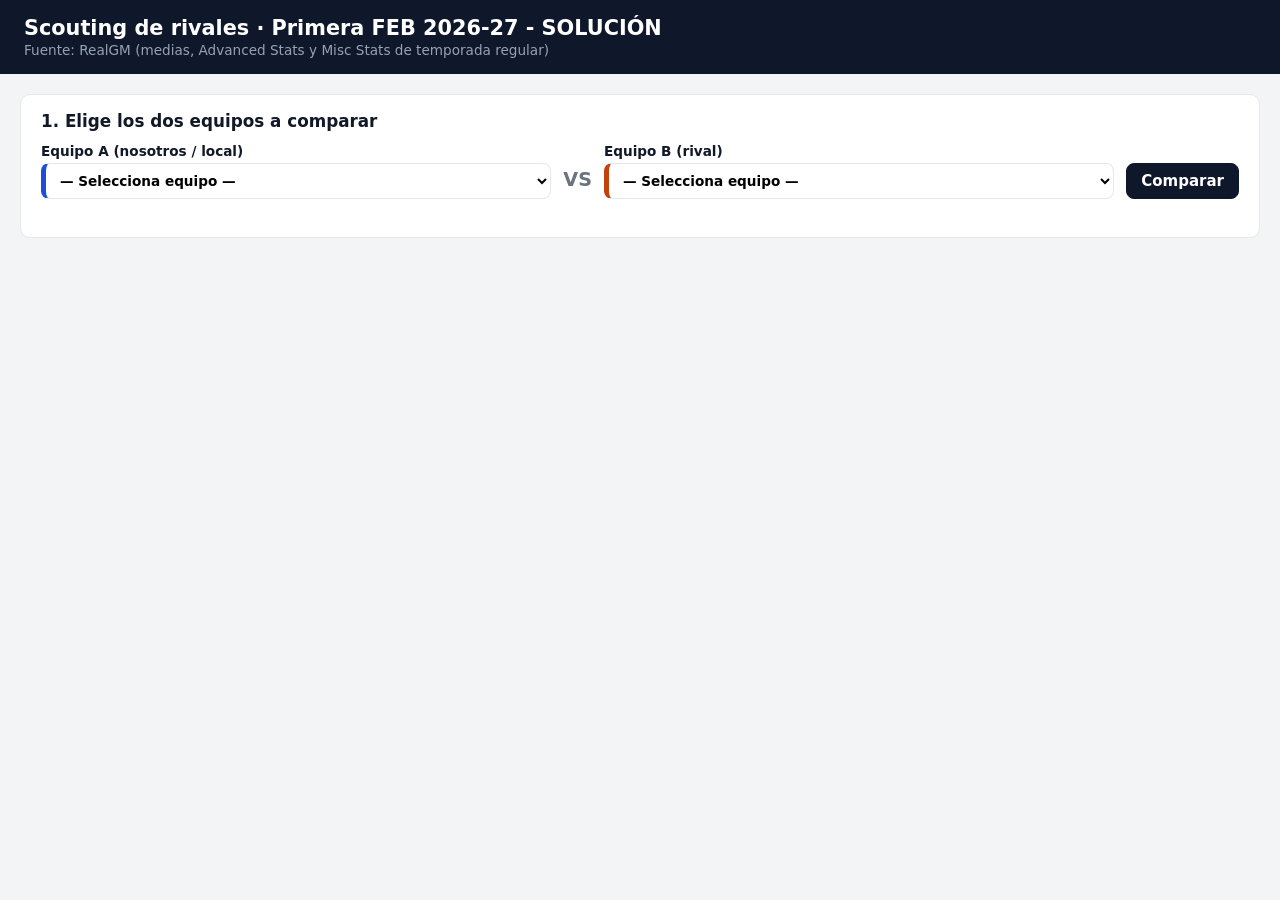
==== commit 8b88ed01: "Mark solution file" ====
--- a/agent-ready/index.html
+++ b/agent-ready/index.html
@@ -4,240 +4,83 @@
 <meta charset="UTF-8">
 <meta name="viewport" content="width=device-width, initial-scale=1">
 <title>Scouting Primera FEB</title>
-<style>
-  :root {
-    --fondo: #f3f4f6;
-    --panel: #ffffff;
-    --texto: #111827;
-    --suave: #6b7280;
-    --borde: #e5e7eb;
-    --a: #1d4ed8;
-    --a-claro: #dbeafe;
-    --b: #c2410c;
-    --b-claro: #ffedd5;
-    --resaltado: #fde047;
-    --cabecera: #0f172a;
-    --radio: 10px;
-  }
-  * { box-sizing: border-box; }
-  body {
-    margin: 0;
-    font-family: system-ui, -apple-system, "Segoe UI", Roboto, sans-serif;
-    background: var(--fondo);
-    color: var(--texto);
-    font-size: 15px;
-  }
-  header.cabecera {
-    background: var(--cabecera);
-    color: #fff;
-    padding: 16px 24px;
-    display: flex;
-    flex-wrap: wrap;
-    gap: 16px;
-    align-items: center;
-    justify-content: space-between;
-  }
-  header.cabecera h1 { margin: 0; font-size: 1.3rem; }
-  header.cabecera p { margin: 2px 0 0; color: #94a3b8; font-size: .85rem; }
-
-  main { max-width: 1400px; margin: 0 auto; padding: 20px; display: grid; gap: 20px; }
-  section.tarjeta {
-    background: var(--panel);
-    border: 1px solid var(--borde);
-    border-radius: var(--radio);
-    padding: 16px 20px;
-  }
-  section.tarjeta > h2 { margin: 0 0 12px; font-size: 1.05rem; }
-  .ayuda { color: var(--suave); font-size: .85rem; margin: 0 0 12px; }
-
-  /* ---------- Selección de equipos ---------- */
-  #form-equipos {
-    display: grid;
-    grid-template-columns: 1fr auto 1fr auto;
-    gap: 12px;
-    align-items: end;
-  }
-  #form-equipos label { display: grid; gap: 4px; font-weight: 600; font-size: .85rem; }
-  #form-equipos .vs { font-weight: 800; font-size: 1.2rem; padding-bottom: 8px; color: var(--suave); }
-  select, input, button { font: inherit; }
-  select, input[type="search"] {
-    padding: 8px 10px;
-    border: 1px solid var(--borde);
-    border-radius: 8px;
-    background: #fff;
-    min-width: 0;
-  }
-  #sel-equipo-a { border-left: 5px solid var(--a); }
-  #sel-equipo-b { border-left: 5px solid var(--b); }
-  button {
-    padding: 8px 14px;
-    border-radius: 8px;
-    border: 1px solid var(--borde);
-    background: #fff;
-    cursor: pointer;
-  }
-  button.primario { background: var(--cabecera); color: #fff; border-color: var(--cabecera); font-weight: 600; }
-  button:hover { filter: brightness(.95); }
-  .error { color: #b91c1c; font-size: .9rem; margin: 8px 0 0; min-height: 1em; }
-
-  /* ---------- Comparativa de equipos ---------- */
-  .comparativa {
-    display: grid;
-    grid-template-columns: 1fr 1.4fr 1fr;
-    gap: 20px;
-    align-items: start;
-  }
-  .equipo-card { border-radius: var(--radio); padding: 14px; }
-  .equipo-card[data-lado="A"] { background: var(--a-claro); border-top: 5px solid var(--a); }
-  .equipo-card[data-lado="B"] { background: var(--b-claro); border-top: 5px solid var(--b); }
-  .equipo-card h3 { margin: 0 0 4px; font-size: 1rem; }
-  .equipo-card .meta { color: var(--suave); font-size: .8rem; margin: 0 0 10px; }
-  .equipo-card dl { margin: 0; display: grid; grid-template-columns: auto 1fr; gap: 4px 10px; font-size: .85rem; }
-  .equipo-card dt { color: var(--suave); }
-  .equipo-card dd { margin: 0; font-weight: 600; }
-
-  .barras { display: grid; gap: 8px; }
-  .barra-fila {
-    display: grid;
-    grid-template-columns: 52px 1fr 110px 1fr 52px;
-    align-items: center;
-    gap: 6px;
-    font-size: .85rem;
-  }
-  .barra-fila .valor { font-variant-numeric: tabular-nums; }
-  .barra-fila .valor.a { text-align: right; }
-  .barra-fila .etiqueta { text-align: center; color: var(--suave); font-size: .8rem; }
-  .barra-fila .pista { height: 12px; background: var(--fondo); border-radius: 6px; overflow: hidden; display: flex; }
-  .barra-fila .pista.a { justify-content: flex-end; }
-  .barra-fila .relleno.a { background: var(--a); }
-  .barra-fila .relleno.b { background: var(--b); }
-  .barra-fila .relleno { height: 100%; border-radius: 6px; transition: width .3s; }
-  .barra-fila[data-ventaja="A"] .valor.a,
-  .barra-fila[data-ventaja="B"] .valor.b { font-weight: 800; }
-
-  /* ---------- Duelos por posición ---------- */
-  .duelos { display: grid; gap: 8px; }
-  .duelo {
-    display: grid;
-    grid-template-columns: 1fr 90px 1fr;
-    gap: 8px;
-    align-items: stretch;
-  }
-  .duelo .pos {
-    display: flex; align-items: center; justify-content: center;
-    font-weight: 700; font-size: .85rem; color: var(--suave);
-    text-align: center;
-  }
-  .jugador-mini {
-    border: 1px solid var(--borde);
-    border-radius: 8px;
-    padding: 8px 10px;
-    font-size: .85rem;
-    background: #fff;
-  }
-  .jugador-mini[data-lado="A"] { border-left: 4px solid var(--a); }
-  .jugador-mini[data-lado="B"] { border-left: 4px solid var(--b); text-align: right; border-left: 1px solid var(--borde); border-right: 4px solid var(--b); }
-  .jugador-mini strong { display: block; }
-  .jugador-mini span { color: var(--suave); }
-  .jugador-mini.vacio { color: var(--suave); font-style: italic; }
-
-  /* ---------- Controles ---------- */
-  #form-filtros {
-    display: flex;
-    flex-wrap: wrap;
-    gap: 16px;
-    align-items: end;
-  }
-  fieldset { border: 0; padding: 0; margin: 0; display: grid; gap: 4px; }
-  legend, #form-filtros label > span { font-weight: 600; font-size: .85rem; padding: 0; }
-  #form-filtros label { display: grid; gap: 4px; }
-  .segmentado { display: flex; flex-wrap: wrap; gap: 4px; }
-  .segmentado button[aria-pressed="true"] { background: var(--cabecera); color: #fff; border-color: var(--cabecera); }
-
-  /* ---------- Tabla de jugadores ---------- */
-  .tabla-contenedor { overflow-x: auto; }
-  table { width: 100%; border-collapse: collapse; font-size: .88rem; }
-  caption { text-align: left; color: var(--suave); padding-bottom: 8px; font-size: .85rem; }
-  th, td { padding: 7px 8px; border-bottom: 1px solid var(--borde); text-align: right; white-space: nowrap; }
-  th:nth-child(-n+3), td:nth-child(-n+3) { text-align: left; }
-  thead th { position: sticky; top: 0; background: #f9fafb; }
-  thead th button { border: 0; background: none; padding: 0; font-weight: 700; cursor: pointer; }
-  thead th[aria-sort="descending"] button::after { content: " ▼"; }
-  thead th[aria-sort="ascending"] button::after { content: " ▲"; }
-  tbody tr[data-lado="A"] td:first-child { border-left: 4px solid var(--a); }
-  tbody tr[data-lado="B"] td:first-child { border-left: 4px solid var(--b); }
-  .chip { display: inline-block; padding: 1px 7px; border-radius: 999px; font-size: .75rem; font-weight: 700; }
-  .chip.A { background: var(--a-claro); color: var(--a); }
-  .chip.B { background: var(--b-claro); color: var(--b); }
-
-  /* Clase llamativa usada por window.resaltarJugador() */
-  .resaltado,
-  tbody tr.resaltado td {
-    background: var(--resaltado) !important;
-  }
-  tbody tr.resaltado { outline: 3px solid #ca8a04; outline-offset: -3px; animation: pulso 1.2s ease-in-out 2; }
-  .jugador-mini.resaltado { outline: 3px solid #ca8a04; }
-  @keyframes pulso { 50% { filter: brightness(1.15); } }
-
-  .estado { font-size: .85rem; color: var(--suave); margin: 0 0 8px; }
-  [hidden] { display: none !important; }
-
-  @media (max-width: 900px) {
-    .comparativa { grid-template-columns: 1fr; }
-    #form-equipos { grid-template-columns: 1fr; }
-    #form-equipos .vs { padding: 0; text-align: center; }
-    .barra-fila { grid-template-columns: 44px 1fr 80px 1fr 44px; }
-  }
-</style>
+<link rel="stylesheet" href="styles.css">
 </head>
 <body>
 
 <header class="cabecera">
   <div>
-    <h1>Scouting de rivales · Primera FEB 2026-27</h1>
+    <h1>Scouting de rivales · Primera FEB 2026-27 - SOLUCIÓN</h1>
     <p>Fuente: RealGM (medias, Advanced Stats y Misc Stats de temporada regular)</p>
   </div>
 </header>
 
-<!--
-  El elemento #panel refleja TODO el estado del dashboard en atributos data-*,
-  para que un agente de IA pueda leerlo sin interpretar el diseño:
-    data-equipo-a / data-equipo-b   código del equipo seleccionado (ej. "GRA")
-    data-filtro-posicion            "todas" | PG | SG | SF | PF | C | N/D
-    data-vista-equipo               "ambos" | A | B
-    data-orden / data-direccion     métrica de orden y "desc" | "asc"
-    data-resaltado                  nombre del jugador resaltado
-    data-jugadores-visibles         número de filas visibles en la tabla
--->
 <main id="panel"
       data-equipo-a="" data-equipo-b=""
       data-filtro-posicion="todas" data-vista-equipo="ambos"
       data-orden="" data-direccion="desc"
       data-resaltado="" data-jugadores-visibles="0">
 
-  <!-- PASO 1: elegir los dos equipos -->
   <section class="tarjeta" aria-labelledby="titulo-equipos">
     <h2 id="titulo-equipos">1. Elige los dos equipos a comparar</h2>
-    <!--
-      TALLER WebMCP (API declarativa): este <form> puede convertirse en una Tool añadiendo:
-        toolname="seleccionarEquipos"
-        tooldescription="Selecciona los dos equipos de Primera FEB que se van a comparar"
-      y en cada <select>: toolparamdescription="Código o nombre del equipo"
-    -->
-    <form id="form-equipos">
+    <form id="form-equipos"
+          toolname="seleccionar-equipos"
+          tooldescription="Selecciona los dos equipos de Primera FEB a comparar y muestra su comparativa, duelos por posición y tabla de jugadores. Códigos de equipo: OCB = Alimerka Oviedo Baloncesto, MON = Baloncesto Fuenlabrada, MEN = Bàsquet Menorca, ALB = Buenos Arenas Albacete Basket, CAJA = Caja 87, GRA = CB Granada, OUR = Club Ourense Baloncesto, CCC = Coto Córdoba CB, GCN = Dreamland Gran Canaria, PAE = FIBWI Palma, GBC = Gipuzkoa Basket, ICE = Grupo Alega Cantabria Estela, TIZ = Grupo Ureta Tizona Burgos, LUC = HLA Alicante, EST = Movistar Estudiantes, PAL = Palencia Baloncesto, PBM = Palma Bàsquet Mallorca, AQU = Zamora Enamora."
+          toolautosubmit>
       <label>Equipo A (nosotros / local)
-        <select id="sel-equipo-a" name="equipoA" required></select>
+        <select id="sel-equipo-a" name="equipoA" required
+                toolparamdescription="equipo local a comparar">
+          <option value="">— Selecciona equipo —</option>
+          <option value="OCB">Alimerka Oviedo Baloncesto (OCB)</option>
+          <option value="MON">Baloncesto Fuenlabrada (MON)</option>
+          <option value="MEN">Bàsquet Menorca (MEN)</option>
+          <option value="ALB">Buenos Arenas Albacete Basket (ALB)</option>
+          <option value="CAJA">Caja 87 (CAJA)</option>
+          <option value="GRA">CB Granada (GRA)</option>
+          <option value="OUR">Club Ourense Baloncesto (OUR)</option>
+          <option value="CCC">Coto Córdoba CB (CCC)</option>
+          <option value="GCN">Dreamland Gran Canaria (GCN)</option>
+          <option value="PAE">FIBWI Palma (PAE)</option>
+          <option value="GBC">Gipuzkoa Basket (GBC)</option>
+          <option value="ICE">Grupo Alega Cantabria Estela (ICE)</option>
+          <option value="TIZ">Grupo Ureta Tizona Burgos (TIZ)</option>
+          <option value="LUC">HLA Alicante (LUC)</option>
+          <option value="EST">Movistar Estudiantes (EST)</option>
+          <option value="PAL">Palencia Baloncesto (PAL)</option>
+          <option value="PBM">Palma Bàsquet Mallorca (PBM)</option>
+          <option value="AQU">Zamora Enamora (AQU)</option>
+        </select>
       </label>
       <span class="vs" aria-hidden="true">VS</span>
       <label>Equipo B (rival)
-        <select id="sel-equipo-b" name="equipoB" required></select>
+        <select id="sel-equipo-b" name="equipoB" required
+                toolparamdescription="equipo visitante a comparar">
+          <option value="">— Selecciona equipo —</option>
+          <option value="OCB">Alimerka Oviedo Baloncesto (OCB)</option>
+          <option value="MON">Baloncesto Fuenlabrada (MON)</option>
+          <option value="MEN">Bàsquet Menorca (MEN)</option>
+          <option value="ALB">Buenos Arenas Albacete Basket (ALB)</option>
+          <option value="CAJA">Caja 87 (CAJA)</option>
+          <option value="GRA">CB Granada (GRA)</option>
+          <option value="OUR">Club Ourense Baloncesto (OUR)</option>
+          <option value="CCC">Coto Córdoba CB (CCC)</option>
+          <option value="GCN">Dreamland Gran Canaria (GCN)</option>
+          <option value="PAE">FIBWI Palma (PAE)</option>
+          <option value="GBC">Gipuzkoa Basket (GBC)</option>
+          <option value="ICE">Grupo Alega Cantabria Estela (ICE)</option>
+          <option value="TIZ">Grupo Ureta Tizona Burgos (TIZ)</option>
+          <option value="LUC">HLA Alicante (LUC)</option>
+          <option value="EST">Movistar Estudiantes (EST)</option>
+          <option value="PAL">Palencia Baloncesto (PAL)</option>
+          <option value="PBM">Palma Bàsquet Mallorca (PBM)</option>
+          <option value="AQU">Zamora Enamora (AQU)</option>
+        </select>
       </label>
       <button type="submit" class="primario">Comparar</button>
     </form>
     <p class="error" id="error-equipos" role="alert"></p>
   </section>
 
-  <!-- PASO 2: comparativa de equipos (oculta hasta elegir equipos) -->
   <section class="tarjeta" id="seccion-comparativa" aria-labelledby="titulo-comparativa" hidden>
     <h2 id="titulo-comparativa">2. Comparativa de equipos</h2>
     <p class="ayuda" id="ayuda-comparativa"></p>
@@ -254,18 +97,10 @@
     <div class="duelos" id="duelos"></div>
   </section>
 
-  <!-- PASO 3: filtros y tabla de jugadores -->
   <section class="tarjeta" id="seccion-jugadores" aria-labelledby="titulo-jugadores" hidden>
     <h2 id="titulo-jugadores">4. Jugadores</h2>
 
-    <!--
-      TALLER WebMCP (API declarativa): cada control de este formulario corresponde a una función
-      global. Opciones:
-        - Añadir toolname="filtrarPorPosicion" + tooldescription="..." a un <form> que sólo
-          contenga el grupo de posición, o
-        - Registrar las funciones con la API imperativa (ver el bloque comentado al final del <script>).
-    -->
-    <form id="form-filtros">
+    <div id="filtros">
       <fieldset>
         <legend>Posición</legend>
         <div class="segmentado" id="botones-posicion" data-control="posicion"></div>
@@ -280,10 +115,39 @@
         </div>
       </fieldset>
 
-      <label>
-        <span>Ordenar por</span>
-        <select id="sel-orden" name="metrica" data-control="orden"></select>
-      </label>
+      <form id="form-orden"
+            toolname="ordenar-por-estadistica"
+            tooldescription="Ordena la tabla de jugadores por una estadística y devuelve los 5 primeros. Requiere haber seleccionado equipos con seleccionar-equipos."
+            toolautosubmit>
+        <label>
+          <span>Ordenar por</span>
+          <select id="sel-orden" name="metrica" data-control="orden"
+                  toolparamdescription="Estadística por la que ordenar: pj = partidos jugados, min = minutos, pts = puntos, reb = rebotes, ast = asistencias, t3pct = % triples, t3m = triples anotados, rob = robos, tap = tapones, tov = pérdidas, per = PER, maxPts = máxima anotación. Vacío restaura el orden original.">
+            <option value="">Original (equipo, puntos)</option>
+            <option value="pj">Partidos jugados</option>
+            <option value="min">Minutos</option>
+            <option value="pts">Puntos</option>
+            <option value="reb">Rebotes</option>
+            <option value="ast">Asistencias</option>
+            <option value="t3pct">% Triples</option>
+            <option value="t3m">Triples anotados</option>
+            <option value="rob">Robos</option>
+            <option value="tap">Tapones</option>
+            <option value="tov">Pérdidas</option>
+            <option value="per">PER</option>
+            <option value="maxPts">Máx. anotación</option>
+          </select>
+        </label>
+        <label>
+          <span>Dirección</span>
+          <select id="sel-direccion" name="direccion" data-control="direccion"
+                  toolparamdescription="desc = mayor a menor, asc = menor a mayor">
+            <option value="desc">Mayor a menor</option>
+            <option value="asc">Menor a mayor</option>
+          </select>
+        </label>
+        <button type="submit">Ordenar</button>
+      </form>
 
       <label>
         <span>Resaltar jugador</span>
@@ -293,7 +157,7 @@
       </label>
 
       <button type="button" id="btn-limpiar">Limpiar filtros</button>
-    </form>
+    </div>
 
     <p class="estado" id="estado" role="status" aria-live="polite"></p>
 
@@ -309,940 +173,6 @@
   </section>
 </main>
 
-<!--
-  DATOS: exportación del scraper (realgm_primera_feb_2026_27.json), incrustada aquí para
-  que la página funcione abriendo el archivo con doble clic (file://), sin servidor.
-  Para actualizar los datos, vuelve a ejecutar el scraper y sustituye el contenido de este bloque.
--->
-<script id="datos-jugadores" type="application/json">
-[
-{"Jugador": "PJay Smith, Jr.", "Equipo": "OCB", "Posición": "PG", "Partidos jugados": "6", "Media MPG": "28.1", "Media PPG": "21.0", "Media FGM": "6.5", "Media FGA": "12.7", "Media FG%": ".513", "Media 3PM": "3.5", "Media 3PA": "8.3", "Media 3P%": ".420", "Media FTM": "4.5", "Media FTA": "5.2", "Media FT%": ".871", "Media ORB": "0.8", "Media DRB": "3.3", "Media RPG": "4.2", "Media APG": "4.5", "Media SPG": "0.7", "Media BPG": "0.2", "Media TOV": "2.3", "Media PF": "2.5", "PER": "28.3", "Máxima anotación en un partido": "36", "id_jugador": "189027"},
-{"Jugador": "Greg Parham", "Equipo": "GRA", "Posición": "SG", "Partidos jugados": "6", "Media MPG": "27.9", "Media PPG": "19.5", "Media FGM": "6.8", "Media FGA": "14.2", "Media FG%": ".482", "Media 3PM": "2.0", "Media 3PA": "5.7", "Media 3P%": ".353", "Media FTM": "3.8", "Media FTA": "4.2", "Media FT%": ".920", "Media ORB": "0.5", "Media DRB": "2.0", "Media RPG": "2.5", "Media APG": "2.8", "Media SPG": "1.0", "Media BPG": "0.0", "Media TOV": "1.3", "Media PF": "3.2", "PER": "25.1", "Máxima anotación en un partido": "24", "id_jugador": "122253"},
-{"Jugador": "D'Moi Hodge", "Equipo": "PBM", "Posición": "PG", "Partidos jugados": "6", "Media MPG": "26.7", "Media PPG": "19.3", "Media FGM": "7.0", "Media FGA": "13.0", "Media FG%": ".538", "Media 3PM": "2.2", "Media 3PA": "5.8", "Media 3P%": ".371", "Media FTM": "3.2", "Media FTA": "4.2", "Media FT%": ".760", "Media ORB": "1.2", "Media DRB": "2.3", "Media RPG": "3.5", "Media APG": "2.2", "Media SPG": "0.8", "Media BPG": "0.3", "Media TOV": "2.0", "Media PF": "3.5", "PER": "24.4", "Máxima anotación en un partido": "28", "id_jugador": "150689"},
-{"Jugador": "Ivan Cruz", "Equipo": "MON", "Posición": "C", "Partidos jugados": "6", "Media MPG": "31.5", "Media PPG": "17.8", "Media FGM": "7.2", "Media FGA": "12.7", "Media FG%": ".566", "Media 3PM": "2.7", "Media 3PA": "5.8", "Media 3P%": ".457", "Media FTM": "0.8", "Media FTA": "0.8", "Media FT%": "1.000", "Media ORB": "2.2", "Media DRB": "5.5", "Media RPG": "7.7", "Media APG": "1.8", "Media SPG": "0.3", "Media BPG": "0.0", "Media TOV": "1.0", "Media PF": "1.0", "PER": "25.5", "Máxima anotación en un partido": "23", "id_jugador": "39793"},
-{"Jugador": "Corentin Falcoz", "Equipo": "GBC", "Posición": "SG", "Partidos jugados": "6", "Media MPG": "25.8", "Media PPG": "17.7", "Media FGM": "6.5", "Media FGA": "12.3", "Media FG%": ".527", "Media 3PM": "2.7", "Media 3PA": "5.8", "Media 3P%": ".457", "Media FTM": "2.0", "Media FTA": "2.2", "Media FT%": ".923", "Media ORB": "0.8", "Media DRB": "1.8", "Media RPG": "2.7", "Media APG": "1.7", "Media SPG": "0.5", "Media BPG": "0.0", "Media TOV": "2.2", "Media PF": "2.0", "PER": "22.2", "Máxima anotación en un partido": "26", "id_jugador": "143445"},
-{"Jugador": "Spencer Littleson", "Equipo": "PAL", "Posición": "SG", "Partidos jugados": "6", "Media MPG": "26.6", "Media PPG": "17.5", "Media FGM": "6.2", "Media FGA": "12.8", "Media FG%": ".481", "Media 3PM": "3.2", "Media 3PA": "7.2", "Media 3P%": ".442", "Media FTM": "2.0", "Media FTA": "2.2", "Media FT%": ".923", "Media ORB": "0.8", "Media DRB": "1.7", "Media RPG": "2.5", "Media APG": "1.2", "Media SPG": "1.3", "Media BPG": "0.0", "Media TOV": "1.8", "Media PF": "2.5", "PER": "20.5", "Máxima anotación en un partido": "22", "id_jugador": "107060"},
-{"Jugador": "MaCio Teague", "Equipo": "LUC", "Posición": "SG", "Partidos jugados": "6", "Media MPG": "26.0", "Media PPG": "17.3", "Media FGM": "5.8", "Media FGA": "12.0", "Media FG%": ".486", "Media 3PM": "2.8", "Media 3PA": "6.2", "Media 3P%": ".459", "Media FTM": "2.8", "Media FTA": "3.0", "Media FT%": ".944", "Media ORB": "0.8", "Media DRB": "3.0", "Media RPG": "3.8", "Media APG": "1.0", "Media SPG": "1.2", "Media BPG": "0.0", "Media TOV": "0.5", "Media PF": "2.0", "PER": "25.9", "Máxima anotación en un partido": "24", "id_jugador": "84940"},
-{"Jugador": "Dezayne Mingo", "Equipo": "PBM", "Posición": "SG", "Partidos jugados": "5", "Media MPG": "28.8", "Media PPG": "17.2", "Media FGM": "5.6", "Media FGA": "12.2", "Media FG%": ".459", "Media 3PM": "2.0", "Media 3PA": "5.8", "Media 3P%": ".345", "Media FTM": "4.0", "Media FTA": "4.8", "Media FT%": ".833", "Media ORB": "0.8", "Media DRB": "3.0", "Media RPG": "3.8", "Media APG": "6.0", "Media SPG": "0.8", "Media BPG": "0.0", "Media TOV": "3.2", "Media PF": "1.8", "PER": "20.6", "Máxima anotación en un partido": "23", "id_jugador": "235989"},
-{"Jugador": "Jovan Kljajic", "Equipo": "GRA", "Posición": "SF", "Partidos jugados": "6", "Media MPG": "26.3", "Media PPG": "16.7", "Media FGM": "5.5", "Media FGA": "11.8", "Media FG%": ".465", "Media 3PM": "2.2", "Media 3PA": "5.7", "Media 3P%": ".382", "Media FTM": "3.5", "Media FTA": "4.2", "Media FT%": ".840", "Media ORB": "0.5", "Media DRB": "2.2", "Media RPG": "2.7", "Media APG": "2.3", "Media SPG": "0.7", "Media BPG": "0.0", "Media TOV": "2.0", "Media PF": "2.7", "PER": "20.5", "Máxima anotación en un partido": "20", "id_jugador": "108694"},
-{"Jugador": "Tyrell Roberts", "Equipo": "AQU", "Posición": "PG", "Partidos jugados": "3", "Media MPG": "20.8", "Media PPG": "16.3", "Media FGM": "5.7", "Media FGA": "13.3", "Media FG%": ".425", "Media 3PM": "2.3", "Media 3PA": "5.0", "Media 3P%": ".467", "Media FTM": "2.7", "Media FTA": "3.3", "Media FT%": ".800", "Media ORB": "1.0", "Media DRB": "1.0", "Media RPG": "2.0", "Media APG": "3.7", "Media SPG": "0.0", "Media BPG": "0.0", "Media TOV": "1.3", "Media PF": "3.0", "PER": "23.8", "Máxima anotación en un partido": "20", "id_jugador": "122504"},
-{"Jugador": "Mike Nuga", "Equipo": "CCC", "Posición": "PG", "Partidos jugados": "6", "Media MPG": "23.2", "Media PPG": "16.3", "Media FGM": "6.0", "Media FGA": "13.2", "Media FG%": ".456", "Media 3PM": "2.0", "Media 3PA": "6.3", "Media 3P%": ".316", "Media FTM": "2.3", "Media FTA": "2.8", "Media FT%": ".824", "Media ORB": "0.3", "Media DRB": "3.2", "Media RPG": "3.5", "Media APG": "1.0", "Media SPG": "0.3", "Media BPG": "0.0", "Media TOV": "1.7", "Media PF": "1.5", "PER": "20.8", "Máxima anotación en un partido": "25", "id_jugador": "117787"},
-{"Jugador": "Dorde Simeunovic", "Equipo": "PAE", "Posición": "SF", "Partidos jugados": "6", "Media MPG": "29.6", "Media PPG": "16.2", "Media FGM": "5.5", "Media FGA": "12.0", "Media FG%": ".458", "Media 3PM": "0.7", "Media 3PA": "3.2", "Media 3P%": ".211", "Media FTM": "4.5", "Media FTA": "6.5", "Media FT%": ".692", "Media ORB": "1.8", "Media DRB": "5.2", "Media RPG": "7.0", "Media APG": "1.5", "Media SPG": "0.8", "Media BPG": "0.2", "Media TOV": "2.3", "Media PF": "2.3", "PER": "16.7", "Máxima anotación en un partido": "24", "id_jugador": "27840"},
-{"Jugador": "Martin Fernandez", "Equipo": "OUR", "Posición": "SF", "Partidos jugados": "6", "Media MPG": "22.3", "Media PPG": "16.2", "Media FGM": "4.5", "Media FGA": "9.3", "Media FG%": ".482", "Media 3PM": "1.7", "Media 3PA": "2.5", "Media 3P%": ".667", "Media FTM": "5.5", "Media FTA": "6.5", "Media FT%": ".846", "Media ORB": "0.7", "Media DRB": "2.5", "Media RPG": "3.2", "Media APG": "0.8", "Media SPG": "1.0", "Media BPG": "0.2", "Media TOV": "1.0", "Media PF": "1.2", "PER": "26.5", "Máxima anotación en un partido": "23", "id_jugador": "174968"},
-{"Jugador": "Sebastian Aris Ceccardi", "Equipo": "TIZ", "Posición": "PG", "Partidos jugados": "5", "Media MPG": "26.0", "Media PPG": "15.6", "Media FGM": "5.0", "Media FGA": "11.4", "Media FG%": ".439", "Media 3PM": "2.8", "Media 3PA": "6.2", "Media 3P%": ".452", "Media FTM": "2.8", "Media FTA": "2.8", "Media FT%": "1.000", "Media ORB": "0.2", "Media DRB": "3.6", "Media RPG": "3.8", "Media APG": "4.8", "Media SPG": "0.6", "Media BPG": "0.2", "Media TOV": "1.6", "Media PF": "3.4", "PER": "21.7", "Máxima anotación en un partido": "22", "id_jugador": "242359"},
-{"Jugador": "Javonte Brown", "Equipo": "TIZ", "Posición": "C", "Partidos jugados": "6", "Media MPG": "24.6", "Media PPG": "15.2", "Media FGM": "6.5", "Media FGA": "8.0", "Media FG%": ".813", "Media 3PM": "0.0", "Media 3PA": "0.0", "Media 3P%": ".000", "Media FTM": "2.2", "Media FTA": "4.2", "Media FT%": ".520", "Media ORB": "2.2", "Media DRB": "3.5", "Media RPG": "5.7", "Media APG": "1.5", "Media SPG": "0.3", "Media BPG": "1.3", "Media TOV": "0.7", "Media PF": "2.3", "PER": "28.9", "Máxima anotación en un partido": "18", "id_jugador": "133798"},
-{"Jugador": "Ondrej Hanzlik", "Equipo": "GBC", "Posición": "SF", "Partidos jugados": "6", "Media MPG": "30.0", "Media PPG": "14.7", "Media FGM": "5.7", "Media FGA": "10.2", "Media FG%": ".557", "Media 3PM": "2.7", "Media 3PA": "6.0", "Media 3P%": ".444", "Media FTM": "0.7", "Media FTA": "1.0", "Media FT%": ".667", "Media ORB": "0.7", "Media DRB": "3.0", "Media RPG": "3.7", "Media APG": "2.2", "Media SPG": "0.8", "Media BPG": "0.2", "Media TOV": "0.8", "Media PF": "1.5", "PER": "20.8", "Máxima anotación en un partido": "23", "id_jugador": "120378"},
-{"Jugador": "Kyle Greeley", "Equipo": "MEN", "Posición": "SF", "Partidos jugados": "6", "Media MPG": "24.9", "Media PPG": "14.5", "Media FGM": "5.2", "Media FGA": "12.2", "Media FG%": ".425", "Media 3PM": "0.3", "Media 3PA": "2.5", "Media 3P%": ".133", "Media FTM": "3.8", "Media FTA": "4.5", "Media FT%": ".852", "Media ORB": "0.3", "Media DRB": "2.5", "Media RPG": "2.8", "Media APG": "0.5", "Media SPG": "0.3", "Media BPG": "0.0", "Media TOV": "1.8", "Media PF": "2.3", "PER": "14.0", "Máxima anotación en un partido": "24", "id_jugador": "140257"},
-{"Jugador": "Rafael Lisboa", "Equipo": "LUC", "Posición": "PG", "Partidos jugados": "6", "Media MPG": "21.9", "Media PPG": "14.0", "Media FGM": "5.2", "Media FGA": "10.3", "Media FG%": ".500", "Media 3PM": "2.3", "Media 3PA": "5.3", "Media 3P%": ".438", "Media FTM": "1.3", "Media FTA": "1.7", "Media FT%": ".800", "Media ORB": "0.7", "Media DRB": "2.0", "Media RPG": "2.7", "Media APG": "3.7", "Media SPG": "0.7", "Media BPG": "0.0", "Media TOV": "2.0", "Media PF": "1.7", "PER": "23.6", "Máxima anotación en un partido": "25", "id_jugador": "141683"},
-{"Jugador": "K.J. Jenkins", "Equipo": "ICE", "Posición": "SG", "Partidos jugados": "6", "Media MPG": "23.8", "Media PPG": "14.0", "Media FGM": "5.2", "Media FGA": "12.8", "Media FG%": ".403", "Media 3PM": "2.2", "Media 3PA": "7.2", "Media 3P%": ".302", "Media FTM": "1.5", "Media FTA": "1.7", "Media FT%": ".900", "Media ORB": "0.7", "Media DRB": "1.2", "Media RPG": "1.8", "Media APG": "1.7", "Media SPG": "1.0", "Media BPG": "0.0", "Media TOV": "1.2", "Media PF": "2.2", "PER": "15.8", "Máxima anotación en un partido": "18", "id_jugador": "146078"},
-{"Jugador": "Omar Silverio", "Equipo": "EST", "Posición": "SG", "Partidos jugados": "6", "Media MPG": "22.8", "Media PPG": "13.5", "Media FGM": "4.2", "Media FGA": "10.7", "Media FG%": ".391", "Media 3PM": "2.7", "Media 3PA": "7.5", "Media 3P%": ".356", "Media FTM": "2.5", "Media FTA": "4.5", "Media FT%": ".556", "Media ORB": "0.5", "Media DRB": "1.8", "Media RPG": "2.3", "Media APG": "2.7", "Media SPG": "0.8", "Media BPG": "0.0", "Media TOV": "2.0", "Media PF": "2.5", "PER": "15.2", "Máxima anotación en un partido": "27", "id_jugador": "139928"},
-{"Jugador": "Mateo Diaz", "Equipo": "MON", "Posición": "PG", "Partidos jugados": "6", "Media MPG": "28.9", "Media PPG": "13.3", "Media FGM": "4.0", "Media FGA": "11.3", "Media FG%": ".353", "Media 3PM": "1.3", "Media 3PA": "4.8", "Media 3P%": ".276", "Media FTM": "4.0", "Media FTA": "4.2", "Media FT%": ".960", "Media ORB": "0.7", "Media DRB": "4.2", "Media RPG": "4.8", "Media APG": "5.7", "Media SPG": "1.3", "Media BPG": "0.0", "Media TOV": "2.3", "Media PF": "2.7", "PER": "18.5", "Máxima anotación en un partido": "20", "id_jugador": "137831"},
-{"Jugador": "Octavio Brito", "Equipo": "PBM", "Posición": "SF", "Partidos jugados": "6", "Media MPG": "28.9", "Media PPG": "13.3", "Media FGM": "5.0", "Media FGA": "8.2", "Media FG%": ".612", "Media 3PM": "1.5", "Media 3PA": "3.2", "Media 3P%": ".474", "Media FTM": "1.8", "Media FTA": "2.5", "Media FT%": ".733", "Media ORB": "0.7", "Media DRB": "4.0", "Media RPG": "4.7", "Media APG": "1.7", "Media SPG": "0.5", "Media BPG": "0.5", "Media TOV": "2.0", "Media PF": "3.7", "PER": "16.5", "Máxima anotación en un partido": "24", "id_jugador": "189654"},
-{"Jugador": "Alen Malovcic", "Equipo": "ALB", "Posición": "SF", "Partidos jugados": "6", "Media MPG": "21.8", "Media PPG": "13.2", "Media FGM": "3.7", "Media FGA": "7.7", "Media FG%": ".478", "Media 3PM": "0.0", "Media 3PA": "1.2", "Media 3P%": ".000", "Media FTM": "5.8", "Media FTA": "7.7", "Media FT%": ".761", "Media ORB": "2.2", "Media DRB": "2.3", "Media RPG": "4.5", "Media APG": "0.3", "Media SPG": "1.0", "Media BPG": "0.0", "Media TOV": "1.5", "Media PF": "2.8", "PER": "19.4", "Máxima anotación en un partido": "24", "id_jugador": "128586"},
-{"Jugador": "Isaiah Rivera", "Equipo": "AQU", "Posición": "SF", "Partidos jugados": "6", "Media MPG": "24.7", "Media PPG": "12.5", "Media FGM": "4.5", "Media FGA": "11.0", "Media FG%": ".409", "Media 3PM": "1.2", "Media 3PA": "4.7", "Media 3P%": ".250", "Media FTM": "2.3", "Media FTA": "2.5", "Media FT%": ".933", "Media ORB": "1.2", "Media DRB": "2.0", "Media RPG": "3.2", "Media APG": "1.5", "Media SPG": "1.5", "Media BPG": "0.2", "Media TOV": "1.7", "Media PF": "2.0", "PER": "16.5", "Máxima anotación en un partido": "16", "id_jugador": "137849"},
-{"Jugador": "Vitor Benite", "Equipo": "MON", "Posición": "SG", "Partidos jugados": "6", "Media MPG": "27.4", "Media PPG": "12.3", "Media FGM": "4.0", "Media FGA": "10.5", "Media FG%": ".381", "Media 3PM": "2.8", "Media 3PA": "7.7", "Media 3P%": ".370", "Media FTM": "1.5", "Media FTA": "1.8", "Media FT%": ".818", "Media ORB": "0.5", "Media DRB": "1.7", "Media RPG": "2.2", "Media APG": "1.8", "Media SPG": "0.2", "Media BPG": "0.2", "Media TOV": "1.5", "Media PF": "2.3", "PER": "11.9", "Máxima anotación en un partido": "17", "id_jugador": "28619"},
-{"Jugador": "Hansel Atencia", "Equipo": "MEN", "Posición": "PG", "Partidos jugados": "6", "Media MPG": "24.8", "Media PPG": "12.2", "Media FGM": "3.5", "Media FGA": "9.3", "Media FG%": ".375", "Media 3PM": "1.8", "Media 3PA": "5.5", "Media 3P%": ".333", "Media FTM": "3.3", "Media FTA": "3.7", "Media FT%": ".909", "Media ORB": "0.2", "Media DRB": "1.0", "Media RPG": "1.2", "Media APG": "2.5", "Media SPG": "1.7", "Media BPG": "0.0", "Media TOV": "2.7", "Media PF": "2.5", "PER": "14.9", "Máxima anotación en un partido": "19", "id_jugador": "58039"},
-{"Jugador": "Chuso Gonzalez", "Equipo": "ALB", "Posición": "SG", "Partidos jugados": "6", "Media MPG": "21.9", "Media PPG": "12.2", "Media FGM": "3.8", "Media FGA": "7.3", "Media FG%": ".523", "Media 3PM": "2.8", "Media 3PA": "5.7", "Media 3P%": ".500", "Media FTM": "1.7", "Media FTA": "2.2", "Media FT%": ".769", "Media ORB": "0.0", "Media DRB": "1.5", "Media RPG": "1.5", "Media APG": "2.5", "Media SPG": "1.0", "Media BPG": "0.0", "Media TOV": "2.2", "Media PF": "2.2", "PER": "17.8", "Máxima anotación en un partido": "17", "id_jugador": "109791"},
-{"Jugador": "Lysander Bracey", "Equipo": "PAE", "Posición": "SG", "Partidos jugados": "6", "Media MPG": "19.7", "Media PPG": "12.2", "Media FGM": "3.3", "Media FGA": "7.3", "Media FG%": ".455", "Media 3PM": "1.8", "Media 3PA": "4.0", "Media 3P%": ".458", "Media FTM": "3.7", "Media FTA": "4.2", "Media FT%": ".880", "Media ORB": "0.2", "Media DRB": "0.7", "Media RPG": "0.8", "Media APG": "1.2", "Media SPG": "0.5", "Media BPG": "0.0", "Media TOV": "1.5", "Media PF": "2.3", "PER": "17.1", "Máxima anotación en un partido": "26", "id_jugador": "113725"},
-{"Jugador": "Sean McDonnell", "Equipo": "OUR", "Posición": "PF", "Partidos jugados": "6", "Media MPG": "26.5", "Media PPG": "12.2", "Media FGM": "4.8", "Media FGA": "9.5", "Media FG%": ".509", "Media 3PM": "1.3", "Media 3PA": "3.7", "Media 3P%": ".364", "Media FTM": "1.2", "Media FTA": "2.3", "Media FT%": ".500", "Media ORB": "1.0", "Media DRB": "4.2", "Media RPG": "5.2", "Media APG": "1.3", "Media SPG": "0.8", "Media BPG": "0.2", "Media TOV": "1.0", "Media PF": "2.3", "PER": "16.7", "Máxima anotación en un partido": "20", "id_jugador": "154868"},
-{"Jugador": "Aleksandar Cvetkovic", "Equipo": "MEN", "Posición": "PG", "Partidos jugados": "2", "Media MPG": "14.3", "Media PPG": "12.0", "Media FGM": "2.5", "Media FGA": "6.0", "Media FG%": ".417", "Media 3PM": "2.0", "Media 3PA": "3.5", "Media 3P%": ".571", "Media FTM": "5.0", "Media FTA": "5.5", "Media FT%": ".909", "Media ORB": "0.0", "Media DRB": "1.0", "Media RPG": "1.0", "Media APG": "1.0", "Media SPG": "0.0", "Media BPG": "0.0", "Media TOV": "2.0", "Media PF": "1.5", "PER": "23.5", "Máxima anotación en un partido": "17", "id_jugador": "24800"},
-{"Jugador": "Marques Townes", "Equipo": "GCN", "Posición": "SG", "Partidos jugados": "6", "Media MPG": "24.2", "Media PPG": "12.0", "Media FGM": "4.5", "Media FGA": "9.3", "Media FG%": ".482", "Media 3PM": "2.5", "Media 3PA": "4.8", "Media 3P%": ".517", "Media FTM": "0.5", "Media FTA": "1.3", "Media FT%": ".375", "Media ORB": "0.2", "Media DRB": "1.8", "Media RPG": "2.0", "Media APG": "1.2", "Media SPG": "0.7", "Media BPG": "0.0", "Media TOV": "1.7", "Media PF": "1.7", "PER": "13.2", "Máxima anotación en un partido": "20", "id_jugador": "81076"},
-{"Jugador": "Jalen Tate", "Equipo": "TIZ", "Posición": "SF", "Partidos jugados": "5", "Media MPG": "23.3", "Media PPG": "11.8", "Media FGM": "5.0", "Media FGA": "10.4", "Media FG%": ".481", "Media 3PM": "0.4", "Media 3PA": "2.8", "Media 3P%": ".143", "Media FTM": "1.4", "Media FTA": "2.0", "Media FT%": ".700", "Media ORB": "1.8", "Media DRB": "2.8", "Media RPG": "4.6", "Media APG": "2.2", "Media SPG": "1.4", "Media BPG": "0.2", "Media TOV": "0.8", "Media PF": "3.2", "PER": "19.7", "Máxima anotación en un partido": "16", "id_jugador": "106706"},
-{"Jugador": "Micah Speight", "Equipo": "EST", "Posición": "PG", "Partidos jugados": "3", "Media MPG": "22.0", "Media PPG": "11.7", "Media FGM": "2.7", "Media FGA": "7.3", "Media FG%": ".364", "Media 3PM": "2.0", "Media 3PA": "5.0", "Media 3P%": ".400", "Media FTM": "4.3", "Media FTA": "4.3", "Media FT%": "1.000", "Media ORB": "0.7", "Media DRB": "2.0", "Media RPG": "2.7", "Media APG": "5.0", "Media SPG": "2.0", "Media BPG": "0.0", "Media TOV": "1.0", "Media PF": "0.7", "PER": "26.9", "Máxima anotación en un partido": "16", "id_jugador": "109943"},
-{"Jugador": "Emil Stoilov", "Equipo": "PBM", "Posición": "C", "Partidos jugados": "6", "Media MPG": "24.5", "Media PPG": "11.5", "Media FGM": "4.2", "Media FGA": "5.3", "Media FG%": ".781", "Media 3PM": "0.0", "Media 3PA": "0.0", "Media 3P%": ".000", "Media FTM": "3.2", "Media FTA": "4.7", "Media FT%": ".679", "Media ORB": "2.7", "Media DRB": "3.5", "Media RPG": "6.2", "Media APG": "0.7", "Media SPG": "0.8", "Media BPG": "1.0", "Media TOV": "1.2", "Media PF": "3.0", "PER": "23.6", "Máxima anotación en un partido": "15", "id_jugador": "120672"},
-{"Jugador": "Alec Wintering", "Equipo": "ICE", "Posición": "PG", "Partidos jugados": "6", "Media MPG": "22.5", "Media PPG": "11.5", "Media FGM": "4.7", "Media FGA": "9.2", "Media FG%": ".509", "Media 3PM": "0.5", "Media 3PA": "1.3", "Media 3P%": ".375", "Media FTM": "1.7", "Media FTA": "2.3", "Media FT%": ".714", "Media ORB": "0.3", "Media DRB": "2.2", "Media RPG": "2.5", "Media APG": "4.8", "Media SPG": "2.0", "Media BPG": "0.2", "Media TOV": "1.3", "Media PF": "4.2", "PER": "22.4", "Máxima anotación en un partido": "17", "id_jugador": "41327"},
-{"Jugador": "Geronimo Rubio De La Rosa", "Equipo": "MEN", "Posición": "PG", "Partidos jugados": "3", "Media MPG": "19.6", "Media PPG": "11.3", "Media FGM": "3.7", "Media FGA": "11.3", "Media FG%": ".324", "Media 3PM": "2.3", "Media 3PA": "7.3", "Media 3P%": ".318", "Media FTM": "1.7", "Media FTA": "2.0", "Media FT%": ".833", "Media ORB": "1.3", "Media DRB": "1.0", "Media RPG": "2.3", "Media APG": "0.7", "Media SPG": "0.3", "Media BPG": "0.0", "Media TOV": "1.0", "Media PF": "2.3", "PER": "12.4", "Máxima anotación en un partido": "17", "id_jugador": "183398"},
-{"Jugador": "Juan Hierrezuelo", "Equipo": "ALB", "Posición": "C", "Partidos jugados": "5", "Media MPG": "17.3", "Media PPG": "11.2", "Media FGM": "3.6", "Media FGA": "5.6", "Media FG%": ".643", "Media 3PM": "2.4", "Media 3PA": "4.0", "Media 3P%": ".600", "Media FTM": "1.6", "Media FTA": "1.8", "Media FT%": ".889", "Media ORB": "0.2", "Media DRB": "1.6", "Media RPG": "1.8", "Media APG": "0.4", "Media SPG": "0.2", "Media BPG": "0.4", "Media TOV": "0.4", "Media PF": "2.0", "PER": "24.0", "Máxima anotación en un partido": "25", "id_jugador": "118993"},
-{"Jugador": "Fran Guerra", "Equipo": "GCN", "Posición": "C", "Partidos jugados": "6", "Media MPG": "20.5", "Media PPG": "10.8", "Media FGM": "3.8", "Media FGA": "6.3", "Media FG%": ".605", "Media 3PM": "0.0", "Media 3PA": "0.3", "Media 3P%": ".000", "Media FTM": "3.2", "Media FTA": "4.5", "Media FT%": ".704", "Media ORB": "2.7", "Media DRB": "3.3", "Media RPG": "6.0", "Media APG": "2.0", "Media SPG": "1.3", "Media BPG": "0.5", "Media TOV": "1.2", "Media PF": "2.8", "PER": "26.7", "Máxima anotación en un partido": "17", "id_jugador": "26847"},
-{"Jugador": "Ingus Jakovics", "Equipo": "PAL", "Posición": "PG", "Partidos jugados": "6", "Media MPG": "21.2", "Media PPG": "10.7", "Media FGM": "2.8", "Media FGA": "8.7", "Media FG%": ".327", "Media 3PM": "1.5", "Media 3PA": "6.0", "Media 3P%": ".250", "Media FTM": "3.5", "Media FTA": "4.7", "Media FT%": ".750", "Media ORB": "0.3", "Media DRB": "3.2", "Media RPG": "3.5", "Media APG": "3.7", "Media SPG": "0.7", "Media BPG": "0.0", "Media TOV": "1.8", "Media PF": "1.8", "PER": "15.5", "Máxima anotación en un partido": "17", "id_jugador": "26533"},
-{"Jugador": "Miha Lapornik", "Equipo": "ICE", "Posición": "SG", "Partidos jugados": "6", "Media MPG": "24.6", "Media PPG": "10.7", "Media FGM": "3.0", "Media FGA": "9.3", "Media FG%": ".321", "Media 3PM": "1.5", "Media 3PA": "6.8", "Media 3P%": ".220", "Media FTM": "3.2", "Media FTA": "4.0", "Media FT%": ".792", "Media ORB": "0.2", "Media DRB": "1.0", "Media RPG": "1.2", "Media APG": "2.5", "Media SPG": "0.2", "Media BPG": "0.2", "Media TOV": "1.0", "Media PF": "2.0", "PER": "10.3", "Máxima anotación en un partido": "14", "id_jugador": "26564"},
-{"Jugador": "Joaquin Rodriguez", "Equipo": "GCN", "Posición": "PG", "Partidos jugados": "6", "Media MPG": "21.9", "Media PPG": "10.7", "Media FGM": "3.8", "Media FGA": "8.8", "Media FG%": ".434", "Media 3PM": "1.3", "Media 3PA": "4.7", "Media 3P%": ".286", "Media FTM": "1.7", "Media FTA": "2.0", "Media FT%": ".833", "Media ORB": "1.0", "Media DRB": "3.2", "Media RPG": "4.2", "Media APG": "3.2", "Media SPG": "1.3", "Media BPG": "0.2", "Media TOV": "1.3", "Media PF": "2.0", "PER": "19.9", "Máxima anotación en un partido": "17", "id_jugador": "123619"},
-{"Jugador": "Juan Vaulet", "Equipo": "EST", "Posición": "SF", "Partidos jugados": "6", "Media MPG": "21.5", "Media PPG": "10.7", "Media FGM": "4.0", "Media FGA": "6.8", "Media FG%": ".585", "Media 3PM": "0.0", "Media 3PA": "1.0", "Media 3P%": ".000", "Media FTM": "2.7", "Media FTA": "4.2", "Media FT%": ".640", "Media ORB": "1.2", "Media DRB": "4.2", "Media RPG": "5.3", "Media APG": "1.0", "Media SPG": "1.2", "Media BPG": "1.0", "Media TOV": "0.7", "Media PF": "1.7", "PER": "23.3", "Máxima anotación en un partido": "16", "id_jugador": "41359"},
-{"Jugador": "George Korsantia", "Equipo": "LUC", "Posición": "C", "Partidos jugados": "4", "Media MPG": "20.7", "Media PPG": "10.5", "Media FGM": "4.0", "Media FGA": "7.3", "Media FG%": ".552", "Media 3PM": "0.3", "Media 3PA": "0.3", "Media 3P%": "1.000", "Media FTM": "2.3", "Media FTA": "3.3", "Media FT%": ".692", "Media ORB": "3.0", "Media DRB": "4.0", "Media RPG": "7.0", "Media APG": "1.0", "Media SPG": "1.5", "Media BPG": "0.3", "Media TOV": "0.5", "Media PF": "2.5", "PER": "27.2", "Máxima anotación en un partido": "20", "id_jugador": "75911"},
-{"Jugador": "Zaire Williams", "Equipo": "OCB", "Posición": "SG", "Partidos jugados": "6", "Media MPG": "20.9", "Media PPG": "10.5", "Media FGM": "3.7", "Media FGA": "9.7", "Media FG%": ".379", "Media 3PM": "2.2", "Media 3PA": "6.3", "Media 3P%": ".342", "Media FTM": "1.0", "Media FTA": "1.7", "Media FT%": ".600", "Media ORB": "0.7", "Media DRB": "1.8", "Media RPG": "2.5", "Media APG": "1.7", "Media SPG": "1.2", "Media BPG": "0.0", "Media TOV": "1.7", "Media PF": "2.7", "PER": "13.0", "Máxima anotación en un partido": "17", "id_jugador": "184847"},
-{"Jugador": "Marc Garcia", "Equipo": "OUR", "Posición": "SF", "Partidos jugados": "4", "Media MPG": "16.3", "Media PPG": "10.5", "Media FGM": "2.5", "Media FGA": "7.0", "Media FG%": ".357", "Media 3PM": "0.5", "Media 3PA": "2.5", "Media 3P%": ".200", "Media FTM": "5.0", "Media FTA": "5.8", "Media FT%": ".870", "Media ORB": "0.0", "Media DRB": "2.0", "Media RPG": "2.0", "Media APG": "0.3", "Media SPG": "1.0", "Media BPG": "0.0", "Media TOV": "1.0", "Media PF": "0.5", "PER": "18.8", "Máxima anotación en un partido": "22", "id_jugador": "40750"},
-{"Jugador": "Gerard Jofresa", "Equipo": "TIZ", "Posición": "PG", "Partidos jugados": "4", "Media MPG": "18.3", "Media PPG": "10.5", "Media FGM": "3.5", "Media FGA": "9.8", "Media FG%": ".359", "Media 3PM": "1.3", "Media 3PA": "6.0", "Media 3P%": ".208", "Media FTM": "2.3", "Media FTA": "2.8", "Media FT%": ".818", "Media ORB": "0.3", "Media DRB": "1.5", "Media RPG": "1.8", "Media APG": "1.3", "Media SPG": "0.8", "Media BPG": "0.0", "Media TOV": "1.3", "Media PF": "2.3", "PER": "12.6", "Máxima anotación en un partido": "16", "id_jugador": "184380"},
-{"Jugador": "Jordan Walker", "Equipo": "EST", "Posición": "PG", "Partidos jugados": "6", "Media MPG": "15.9", "Media PPG": "10.5", "Media FGM": "3.0", "Media FGA": "6.8", "Media FG%": ".439", "Media 3PM": "1.5", "Media 3PA": "3.8", "Media 3P%": ".391", "Media FTM": "3.0", "Media FTA": "3.5", "Media FT%": ".857", "Media ORB": "0.2", "Media DRB": "1.5", "Media RPG": "1.7", "Media APG": "0.8", "Media SPG": "0.5", "Media BPG": "0.0", "Media TOV": "0.5", "Media PF": "2.3", "PER": "20.9", "Máxima anotación en un partido": "16", "id_jugador": "106954"},
-{"Jugador": "Jan Zidek", "Equipo": "OUR", "Posición": "C", "Partidos jugados": "5", "Media MPG": "19.1", "Media PPG": "10.2", "Media FGM": "3.0", "Media FGA": "8.0", "Media FG%": ".375", "Media 3PM": "1.4", "Media 3PA": "5.0", "Media 3P%": ".280", "Media FTM": "2.8", "Media FTA": "2.8", "Media FT%": "1.000", "Media ORB": "1.2", "Media DRB": "0.6", "Media RPG": "1.8", "Media APG": "0.8", "Media SPG": "0.6", "Media BPG": "0.0", "Media TOV": "0.8", "Media PF": "1.8", "PER": "15.9", "Máxima anotación en un partido": "17", "id_jugador": "104443"},
-{"Jugador": "Jaume Lobo", "Equipo": "PAE", "Posición": "PG", "Partidos jugados": "6", "Media MPG": "21.4", "Media PPG": "10.2", "Media FGM": "3.2", "Media FGA": "8.8", "Media FG%": ".358", "Media 3PM": "1.5", "Media 3PA": "5.3", "Media 3P%": ".281", "Media FTM": "2.3", "Media FTA": "2.7", "Media FT%": ".875", "Media ORB": "0.7", "Media DRB": "0.7", "Media RPG": "1.3", "Media APG": "2.2", "Media SPG": "0.0", "Media BPG": "0.0", "Media TOV": "1.7", "Media PF": "2.3", "PER": "9.6", "Máxima anotación en un partido": "17", "id_jugador": "170170"},
-{"Jugador": "Brycen Goodine", "Equipo": "OCB", "Posición": "SG", "Partidos jugados": "4", "Media MPG": "14.4", "Media PPG": "10.0", "Media FGM": "3.3", "Media FGA": "8.8", "Media FG%": ".371", "Media 3PM": "2.0", "Media 3PA": "5.8", "Media 3P%": ".348", "Media FTM": "1.5", "Media FTA": "1.8", "Media FT%": ".857", "Media ORB": "0.8", "Media DRB": "1.0", "Media RPG": "1.8", "Media APG": "1.0", "Media SPG": "0.0", "Media BPG": "0.0", "Media TOV": "1.3", "Media PF": "2.3", "PER": "14.7", "Máxima anotación en un partido": "19", "id_jugador": "121718"},
-{"Jugador": "Leo Westermann", "Equipo": "EST", "Posición": "SF", "Partidos jugados": "4", "Media MPG": "20.0", "Media PPG": "10.0", "Media FGM": "3.5", "Media FGA": "6.8", "Media FG%": ".519", "Media 3PM": "2.0", "Media 3PA": "4.8", "Media 3P%": ".421", "Media FTM": "1.0", "Media FTA": "1.0", "Media FT%": "1.000", "Media ORB": "0.0", "Media DRB": "2.0", "Media RPG": "2.0", "Media APG": "3.5", "Media SPG": "0.8", "Media BPG": "0.3", "Media TOV": "1.5", "Media PF": "2.5", "PER": "19.1", "Máxima anotación en un partido": "14", "id_jugador": "25857"},
-{"Jugador": "Aanen Moody", "Equipo": "CAJA", "Posición": "SG", "Partidos jugados": "4", "Media MPG": "15.8", "Media PPG": "10.0", "Media FGM": "3.5", "Media FGA": "9.5", "Media FG%": ".368", "Media 3PM": "1.5", "Media 3PA": "4.5", "Media 3P%": ".333", "Media FTM": "1.5", "Media FTA": "2.3", "Media FT%": ".667", "Media ORB": "0.8", "Media DRB": "0.3", "Media RPG": "1.0", "Media APG": "0.8", "Media SPG": "1.0", "Media BPG": "0.0", "Media TOV": "0.5", "Media PF": "3.3", "PER": "16.9", "Máxima anotación en un partido": "15", "id_jugador": "106824"},
-{"Jugador": "Danilo Ostojic", "Equipo": "ICE", "Posición": "PF", "Partidos jugados": "6", "Media MPG": "19.1", "Media PPG": "10.0", "Media FGM": "3.3", "Media FGA": "5.7", "Media FG%": ".588", "Media 3PM": "0.3", "Media 3PA": "0.5", "Media 3P%": ".667", "Media FTM": "3.0", "Media FTA": "4.0", "Media FT%": ".750", "Media ORB": "1.3", "Media DRB": "2.8", "Media RPG": "4.2", "Media APG": "1.2", "Media SPG": "0.7", "Media BPG": "0.0", "Media TOV": "0.7", "Media PF": "2.0", "PER": "22.6", "Máxima anotación en un partido": "24", "id_jugador": "55853"},
-{"Jugador": "Wes Dreamer", "Equipo": "LUC", "Posición": "PF", "Partidos jugados": "6", "Media MPG": "27.5", "Media PPG": "10.0", "Media FGM": "3.7", "Media FGA": "7.5", "Media FG%": ".489", "Media 3PM": "2.5", "Media 3PA": "5.3", "Media 3P%": ".469", "Media FTM": "0.2", "Media FTA": "1.0", "Media FT%": ".167", "Media ORB": "1.7", "Media DRB": "3.3", "Media RPG": "5.0", "Media APG": "0.8", "Media SPG": "0.5", "Media BPG": "0.0", "Media TOV": "0.3", "Media PF": "2.3", "PER": "15.2", "Máxima anotación en un partido": "12", "id_jugador": "154134"},
-{"Jugador": "Joan Sastre", "Equipo": "PBM", "Posición": "PF", "Partidos jugados": "1", "Media MPG": "17.7", "Media PPG": "10.0", "Media FGM": "4.0", "Media FGA": "8.0", "Media FG%": ".500", "Media 3PM": "1.0", "Media 3PA": "3.0", "Media 3P%": ".333", "Media FTM": "1.0", "Media FTA": "1.0", "Media FT%": "1.000", "Media ORB": "1.0", "Media DRB": "0.0", "Media RPG": "1.0", "Media APG": "3.0", "Media SPG": "0.0", "Media BPG": "0.0", "Media TOV": "0.0", "Media PF": "1.0", "PER": "22.1", "Máxima anotación en un partido": "10", "id_jugador": "25969"},
-{"Jugador": "Abdou Thiam", "Equipo": "GRA", "Posición": "PF", "Partidos jugados": "3", "Media MPG": "17.0", "Media PPG": "10.0", "Media FGM": "3.3", "Media FGA": "5.0", "Media FG%": ".667", "Media 3PM": "0.0", "Media 3PA": "0.0", "Media 3P%": ".000", "Media FTM": "3.3", "Media FTA": "4.7", "Media FT%": ".714", "Media ORB": "1.3", "Media DRB": "1.7", "Media RPG": "3.0", "Media APG": "0.0", "Media SPG": "0.3", "Media BPG": "0.0", "Media TOV": "0.3", "Media PF": "2.3", "PER": "22.7", "Máxima anotación en un partido": "14", "id_jugador": "150325"},
-{"Jugador": "Brian Vazquez Arraiza", "Equipo": "GBC", "Posición": "SG", "Partidos jugados": "6", "Media MPG": "20.4", "Media PPG": "9.8", "Media FGM": "3.0", "Media FGA": "8.8", "Media FG%": ".340", "Media 3PM": "1.5", "Media 3PA": "4.8", "Media 3P%": ".310", "Media FTM": "2.3", "Media FTA": "3.0", "Media FT%": ".778", "Media ORB": "1.0", "Media DRB": "1.3", "Media RPG": "2.3", "Media APG": "1.2", "Media SPG": "0.7", "Media BPG": "0.2", "Media TOV": "1.0", "Media PF": "2.7", "PER": "13.0", "Máxima anotación en un partido": "16", "id_jugador": "165282"},
-{"Jugador": "Gaizka Maiza", "Equipo": "GBC", "Posición": "PG", "Partidos jugados": "6", "Media MPG": "22.9", "Media PPG": "9.8", "Media FGM": "3.3", "Media FGA": "7.8", "Media FG%": ".426", "Media 3PM": "1.0", "Media 3PA": "4.0", "Media 3P%": ".250", "Media FTM": "2.2", "Media FTA": "2.5", "Media FT%": ".867", "Media ORB": "0.3", "Media DRB": "2.0", "Media RPG": "2.3", "Media APG": "3.5", "Media SPG": "1.2", "Media BPG": "0.2", "Media TOV": "1.2", "Media PF": "2.0", "PER": "17.9", "Máxima anotación en un partido": "14", "id_jugador": "97257"},
-{"Jugador": "Carlos Alocen", "Equipo": "GCN", "Posición": "PG", "Partidos jugados": "6", "Media MPG": "18.5", "Media PPG": "9.7", "Media FGM": "3.7", "Media FGA": "7.7", "Media FG%": ".478", "Media 3PM": "1.2", "Media 3PA": "2.8", "Media 3P%": ".412", "Media FTM": "1.2", "Media FTA": "1.8", "Media FT%": ".636", "Media ORB": "0.7", "Media DRB": "2.7", "Media RPG": "3.3", "Media APG": "3.8", "Media SPG": "1.2", "Media BPG": "0.0", "Media TOV": "1.3", "Media PF": "1.5", "PER": "22.4", "Máxima anotación en un partido": "13", "id_jugador": "94502"},
-{"Jugador": "Nick Reid", "Equipo": "ALB", "Posición": "PG", "Partidos jugados": "6", "Media MPG": "26.9", "Media PPG": "9.7", "Media FGM": "3.3", "Media FGA": "8.8", "Media FG%": ".377", "Media 3PM": "1.0", "Media 3PA": "4.3", "Media 3P%": ".231", "Media FTM": "2.0", "Media FTA": "2.3", "Media FT%": ".857", "Media ORB": "0.2", "Media DRB": "4.5", "Media RPG": "4.7", "Media APG": "1.2", "Media SPG": "0.3", "Media BPG": "0.3", "Media TOV": "1.3", "Media PF": "2.2", "PER": "8.9", "Máxima anotación en un partido": "14", "id_jugador": "189392"},
-{"Jugador": "Makar Voronin", "Equipo": "ALB", "Posición": "PF", "Partidos jugados": "6", "Media MPG": "28.4", "Media PPG": "9.7", "Media FGM": "3.7", "Media FGA": "7.3", "Media FG%": ".500", "Media 3PM": "0.7", "Media 3PA": "2.5", "Media 3P%": ".267", "Media FTM": "1.7", "Media FTA": "2.2", "Media FT%": ".769", "Media ORB": "0.0", "Media DRB": "1.7", "Media RPG": "1.7", "Media APG": "0.2", "Media SPG": "1.0", "Media BPG": "0.2", "Media TOV": "0.7", "Media PF": "1.8", "PER": "10.0", "Máxima anotación en un partido": "15", "id_jugador": "183722"},
-{"Jugador": "Joe Cremo", "Equipo": "GCN", "Posición": "SG", "Partidos jugados": "6", "Media MPG": "19.9", "Media PPG": "9.7", "Media FGM": "3.2", "Media FGA": "6.5", "Media FG%": ".487", "Media 3PM": "1.8", "Media 3PA": "4.3", "Media 3P%": ".423", "Media FTM": "1.5", "Media FTA": "2.0", "Media FT%": ".750", "Media ORB": "1.0", "Media DRB": "2.8", "Media RPG": "3.8", "Media APG": "2.3", "Media SPG": "1.0", "Media BPG": "0.0", "Media TOV": "1.2", "Media PF": "2.7", "PER": "20.0", "Máxima anotación en un partido": "13", "id_jugador": "85100"},
-{"Jugador": "Tanor Ngom", "Equipo": "PAL", "Posición": "C", "Partidos jugados": "6", "Media MPG": "14.4", "Media PPG": "9.7", "Media FGM": "2.3", "Media FGA": "4.0", "Media FG%": ".583", "Media 3PM": "0.0", "Media 3PA": "0.0", "Media 3P%": ".000", "Media FTM": "5.0", "Media FTA": "6.2", "Media FT%": ".811", "Media ORB": "1.7", "Media DRB": "4.5", "Media RPG": "6.2", "Media APG": "0.0", "Media SPG": "0.0", "Media BPG": "0.2", "Media TOV": "1.3", "Media PF": "2.2", "PER": "26.1", "Máxima anotación en un partido": "19", "id_jugador": "129518"},
-{"Jugador": "Wildens Leveque", "Equipo": "MEN", "Posición": "PF", "Partidos jugados": "6", "Media MPG": "26.1", "Media PPG": "9.7", "Media FGM": "3.7", "Media FGA": "7.7", "Media FG%": ".478", "Media 3PM": "0.2", "Media 3PA": "0.3", "Media 3P%": ".500", "Media FTM": "2.2", "Media FTA": "3.3", "Media FT%": ".650", "Media ORB": "3.8", "Media DRB": "6.8", "Media RPG": "10.7", "Media APG": "0.8", "Media SPG": "0.5", "Media BPG": "1.8", "Media TOV": "1.7", "Media PF": "2.8", "PER": "20.9", "Máxima anotación en un partido": "17", "id_jugador": "134469"},
-{"Jugador": "Toms Leimanis", "Equipo": "OUR", "Posición": "PG", "Partidos jugados": "6", "Media MPG": "24.5", "Media PPG": "9.5", "Media FGM": "3.3", "Media FGA": "8.0", "Media FG%": ".417", "Media 3PM": "1.3", "Media 3PA": "3.8", "Media 3P%": ".348", "Media FTM": "1.5", "Media FTA": "1.7", "Media FT%": ".900", "Media ORB": "0.8", "Media DRB": "1.7", "Media RPG": "2.5", "Media APG": "2.2", "Media SPG": "0.3", "Media BPG": "0.2", "Media TOV": "2.0", "Media PF": "3.0", "PER": "9.9", "Máxima anotación en un partido": "17", "id_jugador": "27778"},
-{"Jugador": "Josip Vrankic", "Equipo": "PAL", "Posición": "PF", "Partidos jugados": "6", "Media MPG": "26.1", "Media PPG": "9.2", "Media FGM": "3.3", "Media FGA": "7.2", "Media FG%": ".465", "Media 3PM": "1.2", "Media 3PA": "1.8", "Media 3P%": ".636", "Media FTM": "1.3", "Media FTA": "2.0", "Media FT%": ".667", "Media ORB": "1.2", "Media DRB": "4.2", "Media RPG": "5.3", "Media APG": "2.3", "Media SPG": "0.5", "Media BPG": "0.2", "Media TOV": "1.0", "Media PF": "2.0", "PER": "14.7", "Máxima anotación en un partido": "14", "id_jugador": "108400"},
-{"Jugador": "Alvaro Martinez Clariana", "Equipo": "PAL", "Posición": "SF", "Partidos jugados": "6", "Media MPG": "21.6", "Media PPG": "9.2", "Media FGM": "3.2", "Media FGA": "5.0", "Media FG%": ".633", "Media 3PM": "0.8", "Media 3PA": "1.5", "Media 3P%": ".556", "Media FTM": "2.0", "Media FTA": "2.3", "Media FT%": ".857", "Media ORB": "1.2", "Media DRB": "2.8", "Media RPG": "4.0", "Media APG": "1.0", "Media SPG": "0.7", "Media BPG": "0.3", "Media TOV": "1.0", "Media PF": "2.2", "PER": "19.2", "Máxima anotación en un partido": "16", "id_jugador": "162005"},
-{"Jugador": "Shilo Jackson", "Equipo": "PAE", "Posición": "C", "Partidos jugados": "6", "Media MPG": "17.6", "Media PPG": "9.2", "Media FGM": "3.3", "Media FGA": "5.3", "Media FG%": ".625", "Media 3PM": "0.0", "Media 3PA": "0.0", "Media 3P%": ".000", "Media FTM": "2.5", "Media FTA": "3.2", "Media FT%": ".789", "Media ORB": "1.2", "Media DRB": "3.8", "Media RPG": "5.0", "Media APG": "0.7", "Media SPG": "0.5", "Media BPG": "0.0", "Media TOV": "1.5", "Media PF": "3.0", "PER": "18.6", "Máxima anotación en un partido": "16", "id_jugador": "194557"},
-{"Jugador": "Archange Izaw Bolavie", "Equipo": "CAJA", "Posición": "C", "Partidos jugados": "6", "Media MPG": "25.8", "Media PPG": "9.2", "Media FGM": "3.7", "Media FGA": "5.5", "Media FG%": ".667", "Media 3PM": "0.0", "Media 3PA": "0.0", "Media 3P%": ".000", "Media FTM": "1.8", "Media FTA": "3.8", "Media FT%": ".478", "Media ORB": "1.8", "Media DRB": "3.0", "Media RPG": "4.8", "Media APG": "0.5", "Media SPG": "1.7", "Media BPG": "1.0", "Media TOV": "1.8", "Media PF": "3.5", "PER": "17.2", "Máxima anotación en un partido": "15", "id_jugador": "155591"},
-{"Jugador": "Pablo Hernandez", "Equipo": "TIZ", "Posición": "PF", "Partidos jugados": "3", "Media MPG": "24.8", "Media PPG": "9.0", "Media FGM": "2.7", "Media FGA": "8.3", "Media FG%": ".320", "Media 3PM": "1.3", "Media 3PA": "4.7", "Media 3P%": ".286", "Media FTM": "2.3", "Media FTA": "2.3", "Media FT%": "1.000", "Media ORB": "0.3", "Media DRB": "2.7", "Media RPG": "3.0", "Media APG": "1.3", "Media SPG": "1.0", "Media BPG": "0.3", "Media TOV": "1.3", "Media PF": "2.3", "PER": "9.5", "Máxima anotación en un partido": "16", "id_jugador": "124940"},
-{"Jugador": "Tyler Stephenson-Moore", "Equipo": "CCC", "Posición": "PG", "Partidos jugados": "6", "Media MPG": "19.9", "Media PPG": "9.0", "Media FGM": "3.3", "Media FGA": "9.0", "Media FG%": ".370", "Media 3PM": "1.7", "Media 3PA": "5.0", "Media 3P%": ".333", "Media FTM": "0.7", "Media FTA": "1.0", "Media FT%": ".667", "Media ORB": "0.7", "Media DRB": "1.8", "Media RPG": "2.5", "Media APG": "1.3", "Media SPG": "0.8", "Media BPG": "0.2", "Media TOV": "0.3", "Media PF": "1.2", "PER": "15.9", "Máxima anotación en un partido": "15", "id_jugador": "150492"},
-{"Jugador": "Tobias Borg", "Equipo": "PAL", "Posición": "PG", "Partidos jugados": "6", "Media MPG": "20.4", "Media PPG": "9.0", "Media FGM": "2.8", "Media FGA": "7.7", "Media FG%": ".370", "Media 3PM": "1.3", "Media 3PA": "3.2", "Media 3P%": ".421", "Media FTM": "2.0", "Media FTA": "2.7", "Media FT%": ".750", "Media ORB": "0.7", "Media DRB": "2.7", "Media RPG": "3.3", "Media APG": "3.0", "Media SPG": "0.7", "Media BPG": "0.0", "Media TOV": "1.5", "Media PF": "2.8", "PER": "13.9", "Máxima anotación en un partido": "13", "id_jugador": "26849"},
-{"Jugador": "Javier Nicolau", "Equipo": "OUR", "Posición": "C", "Partidos jugados": "2", "Media MPG": "13.2", "Media PPG": "9.0", "Media FGM": "4.0", "Media FGA": "4.5", "Media FG%": ".889", "Media 3PM": "0.5", "Media 3PA": "1.0", "Media 3P%": ".500", "Media FTM": "0.5", "Media FTA": "0.5", "Media FT%": "1.000", "Media ORB": "0.5", "Media DRB": "1.5", "Media RPG": "2.0", "Media APG": "2.0", "Media SPG": "1.5", "Media BPG": "0.0", "Media TOV": "0.5", "Media PF": "2.5", "PER": "36.6", "Máxima anotación en un partido": "13", "id_jugador": "123631"},
-{"Jugador": "Michael Caicedo", "Equipo": "MON", "Posición": "SF", "Partidos jugados": "2", "Media MPG": "25.2", "Media PPG": "9.0", "Media FGM": "3.5", "Media FGA": "6.0", "Media FG%": ".583", "Media 3PM": "0.0", "Media 3PA": "0.0", "Media 3P%": ".000", "Media FTM": "2.0", "Media FTA": "2.0", "Media FT%": "1.000", "Media ORB": "1.5", "Media DRB": "6.5", "Media RPG": "8.0", "Media APG": "1.0", "Media SPG": "1.5", "Media BPG": "0.5", "Media TOV": "0.5", "Media PF": "2.5", "PER": "22.5", "Máxima anotación en un partido": "14", "id_jugador": "152524"},
-{"Jugador": "Dusan Neskovic", "Equipo": "AQU", "Posición": "PF", "Partidos jugados": "1", "Media MPG": "21.3", "Media PPG": "9.0", "Media FGM": "3.0", "Media FGA": "9.0", "Media FG%": ".333", "Media 3PM": "1.0", "Media 3PA": "4.0", "Media 3P%": ".250", "Media FTM": "2.0", "Media FTA": "2.0", "Media FT%": "1.000", "Media ORB": "0.0", "Media DRB": "4.0", "Media RPG": "4.0", "Media APG": "0.0", "Media SPG": "1.0", "Media BPG": "0.0", "Media TOV": "0.0", "Media PF": "1.0", "PER": "14.2", "Máxima anotación en un partido": "9", "id_jugador": "128573"},
-{"Jugador": "Oskar Palmquist", "Equipo": "AQU", "Posición": "PF", "Partidos jugados": "6", "Media MPG": "23.2", "Media PPG": "8.8", "Media FGM": "3.0", "Media FGA": "5.7", "Media FG%": ".529", "Media 3PM": "0.7", "Media 3PA": "2.2", "Media 3P%": ".308", "Media FTM": "2.2", "Media FTA": "2.7", "Media FT%": ".813", "Media ORB": "0.7", "Media DRB": "2.0", "Media RPG": "2.7", "Media APG": "0.5", "Media SPG": "0.2", "Media BPG": "0.0", "Media TOV": "0.5", "Media PF": "1.8", "PER": "13.6", "Máxima anotación en un partido": "11", "id_jugador": "108905"},
-{"Jugador": "Kobe Webster", "Equipo": "CAJA", "Posición": "PG", "Partidos jugados": "6", "Media MPG": "20.0", "Media PPG": "8.8", "Media FGM": "3.2", "Media FGA": "9.2", "Media FG%": ".345", "Media 3PM": "1.7", "Media 3PA": "4.5", "Media 3P%": ".370", "Media FTM": "0.8", "Media FTA": "1.0", "Media FT%": ".833", "Media ORB": "0.8", "Media DRB": "1.7", "Media RPG": "2.5", "Media APG": "1.5", "Media SPG": "1.0", "Media BPG": "0.0", "Media TOV": "1.7", "Media PF": "1.2", "PER": "12.0", "Máxima anotación en un partido": "16", "id_jugador": "122399"},
-{"Jugador": "Sesan Russell", "Equipo": "OUR", "Posición": "PG", "Partidos jugados": "5", "Media MPG": "19.9", "Media PPG": "8.8", "Media FGM": "2.6", "Media FGA": "5.2", "Media FG%": ".500", "Media 3PM": "1.2", "Media 3PA": "2.8", "Media 3P%": ".429", "Media FTM": "2.4", "Media FTA": "3.8", "Media FT%": ".632", "Media ORB": "0.4", "Media DRB": "1.6", "Media RPG": "2.0", "Media APG": "3.2", "Media SPG": "1.2", "Media BPG": "0.0", "Media TOV": "1.2", "Media PF": "3.2", "PER": "18.3", "Máxima anotación en un partido": "16", "id_jugador": "107432"},
-{"Jugador": "Unai Mendicote", "Equipo": "CAJA", "Posición": "SF", "Partidos jugados": "6", "Media MPG": "23.7", "Media PPG": "8.7", "Media FGM": "2.8", "Media FGA": "6.3", "Media FG%": ".447", "Media 3PM": "0.5", "Media 3PA": "1.8", "Media 3P%": ".273", "Media FTM": "2.5", "Media FTA": "4.2", "Media FT%": ".600", "Media ORB": "2.0", "Media DRB": "2.5", "Media RPG": "4.5", "Media APG": "0.8", "Media SPG": "1.0", "Media BPG": "0.2", "Media TOV": "0.7", "Media PF": "1.5", "PER": "16.9", "Máxima anotación en un partido": "14", "id_jugador": "94512"},
-{"Jugador": "Mike Torres", "Equipo": "LUC", "Posición": "PG", "Partidos jugados": "6", "Media MPG": "19.7", "Media PPG": "8.7", "Media FGM": "2.7", "Media FGA": "7.8", "Media FG%": ".340", "Media 3PM": "0.8", "Media 3PA": "4.2", "Media 3P%": ".200", "Media FTM": "2.5", "Media FTA": "2.7", "Media FT%": ".938", "Media ORB": "0.8", "Media DRB": "1.0", "Media RPG": "1.8", "Media APG": "4.0", "Media SPG": "0.5", "Media BPG": "0.0", "Media TOV": "1.0", "Media PF": "2.2", "PER": "16.2", "Máxima anotación en un partido": "12", "id_jugador": "111076"},
-{"Jugador": "Adria Moncanut", "Equipo": "PAE", "Posición": "PG", "Partidos jugados": "6", "Media MPG": "24.3", "Media PPG": "8.7", "Media FGM": "3.0", "Media FGA": "7.0", "Media FG%": ".429", "Media 3PM": "0.3", "Media 3PA": "1.8", "Media 3P%": ".182", "Media FTM": "2.3", "Media FTA": "3.2", "Media FT%": ".737", "Media ORB": "0.7", "Media DRB": "2.7", "Media RPG": "3.3", "Media APG": "4.3", "Media SPG": "1.0", "Media BPG": "0.0", "Media TOV": "2.7", "Media PF": "2.2", "PER": "12.0", "Máxima anotación en un partido": "14", "id_jugador": "157105"},
-{"Jugador": "Kenan Blackshear", "Equipo": "AQU", "Posición": "SG", "Partidos jugados": "5", "Media MPG": "18.8", "Media PPG": "8.6", "Media FGM": "2.8", "Media FGA": "7.6", "Media FG%": ".368", "Media 3PM": "0.0", "Media 3PA": "1.0", "Media 3P%": ".000", "Media FTM": "3.0", "Media FTA": "3.4", "Media FT%": ".882", "Media ORB": "0.2", "Media DRB": "3.6", "Media RPG": "3.8", "Media APG": "1.2", "Media SPG": "0.8", "Media BPG": "0.4", "Media TOV": "2.4", "Media PF": "2.0", "PER": "10.6", "Máxima anotación en un partido": "14", "id_jugador": "151837"},
-{"Jugador": "Chris Czerapowicz", "Equipo": "TIZ", "Posición": "SF", "Partidos jugados": "6", "Media MPG": "24.2", "Media PPG": "8.5", "Media FGM": "3.3", "Media FGA": "7.2", "Media FG%": ".465", "Media 3PM": "1.2", "Media 3PA": "3.0", "Media 3P%": ".389", "Media FTM": "0.7", "Media FTA": "1.0", "Media FT%": ".667", "Media ORB": "2.3", "Media DRB": "3.8", "Media RPG": "6.2", "Media APG": "0.5", "Media SPG": "0.5", "Media BPG": "0.0", "Media TOV": "1.2", "Media PF": "2.5", "PER": "12.6", "Máxima anotación en un partido": "12", "id_jugador": "22912"},
-{"Jugador": "Lotanna Nwogbo", "Equipo": "ICE", "Posición": "C", "Partidos jugados": "6", "Media MPG": "18.7", "Media PPG": "8.5", "Media FGM": "2.7", "Media FGA": "5.5", "Media FG%": ".485", "Media 3PM": "0.0", "Media 3PA": "0.0", "Media 3P%": ".000", "Media FTM": "3.2", "Media FTA": "3.8", "Media FT%": ".826", "Media ORB": "1.5", "Media DRB": "4.0", "Media RPG": "5.5", "Media APG": "1.0", "Media SPG": "0.5", "Media BPG": "0.5", "Media TOV": "2.3", "Media PF": "2.7", "PER": "15.3", "Máxima anotación en un partido": "17", "id_jugador": "30771"},
-{"Jugador": "Tanner McGrew", "Equipo": "GRA", "Posición": "PF", "Partidos jugados": "6", "Media MPG": "25.0", "Media PPG": "8.3", "Media FGM": "3.0", "Media FGA": "6.7", "Media FG%": ".450", "Media 3PM": "2.2", "Media 3PA": "4.3", "Media 3P%": ".500", "Media FTM": "0.2", "Media FTA": "0.7", "Media FT%": ".250", "Media ORB": "1.5", "Media DRB": "2.8", "Media RPG": "4.3", "Media APG": "1.0", "Media SPG": "0.5", "Media BPG": "0.5", "Media TOV": "0.8", "Media PF": "2.7", "PER": "13.7", "Máxima anotación en un partido": "13", "id_jugador": "61473"},
-{"Jugador": "Millan Jimenez", "Equipo": "EST", "Posición": "SF", "Partidos jugados": "6", "Media MPG": "16.8", "Media PPG": "8.3", "Media FGM": "2.7", "Media FGA": "6.5", "Media FG%": ".410", "Media 3PM": "1.3", "Media 3PA": "3.7", "Media 3P%": ".364", "Media FTM": "1.7", "Media FTA": "2.3", "Media FT%": ".714", "Media ORB": "1.2", "Media DRB": "3.0", "Media RPG": "4.2", "Media APG": "0.8", "Media SPG": "0.8", "Media BPG": "0.3", "Media TOV": "1.5", "Media PF": "1.8", "PER": "16.4", "Máxima anotación en un partido": "11", "id_jugador": "136358"},
-{"Jugador": "Kaspar Treier", "Equipo": "EST", "Posición": "PF", "Partidos jugados": "6", "Media MPG": "15.2", "Media PPG": "8.2", "Media FGM": "2.8", "Media FGA": "5.7", "Media FG%": ".500", "Media 3PM": "1.7", "Media 3PA": "4.2", "Media 3P%": ".400", "Media FTM": "0.8", "Media FTA": "1.2", "Media FT%": ".714", "Media ORB": "0.8", "Media DRB": "0.8", "Media RPG": "1.7", "Media APG": "0.7", "Media SPG": "0.7", "Media BPG": "0.0", "Media TOV": "0.3", "Media PF": "1.5", "PER": "20.2", "Máxima anotación en un partido": "16", "id_jugador": "75903"},
-{"Jugador": "Niklas Wimberg", "Equipo": "PBM", "Posición": "PF", "Partidos jugados": "6", "Media MPG": "24.6", "Media PPG": "8.2", "Media FGM": "2.8", "Media FGA": "7.5", "Media FG%": ".378", "Media 3PM": "1.3", "Media 3PA": "4.0", "Media 3P%": ".333", "Media FTM": "1.2", "Media FTA": "1.5", "Media FT%": ".778", "Media ORB": "1.5", "Media DRB": "3.7", "Media RPG": "5.2", "Media APG": "1.2", "Media SPG": "1.0", "Media BPG": "0.3", "Media TOV": "1.0", "Media PF": "2.7", "PER": "12.4", "Máxima anotación en un partido": "13", "id_jugador": "27961"},
-{"Jugador": "Jon Axel Gudmundsson", "Equipo": "GCN", "Posición": "SF", "Partidos jugados": "6", "Media MPG": "19.0", "Media PPG": "8.2", "Media FGM": "2.7", "Media FGA": "6.2", "Media FG%": ".432", "Media 3PM": "0.8", "Media 3PA": "2.7", "Media 3P%": ".313", "Media FTM": "2.0", "Media FTA": "2.5", "Media FT%": ".800", "Media ORB": "0.7", "Media DRB": "2.0", "Media RPG": "2.7", "Media APG": "2.8", "Media SPG": "0.8", "Media BPG": "0.0", "Media TOV": "1.2", "Media PF": "3.0", "PER": "15.9", "Máxima anotación en un partido": "12", "id_jugador": "52080"},
-{"Jugador": "Alex Jorda", "Equipo": "AQU", "Posición": "SG", "Partidos jugados": "2", "Media MPG": "16.9", "Media PPG": "8.0", "Media FGM": "3.0", "Media FGA": "5.5", "Media FG%": ".545", "Media 3PM": "1.5", "Media 3PA": "3.5", "Media 3P%": ".429", "Media FTM": "0.5", "Media FTA": "0.5", "Media FT%": "1.000", "Media ORB": "0.5", "Media DRB": "0.5", "Media RPG": "1.0", "Media APG": "0.5", "Media SPG": "0.5", "Media BPG": "0.0", "Media TOV": "1.5", "Media PF": "2.0", "PER": "13.3", "Máxima anotación en un partido": "14", "id_jugador": "89368"},
-{"Jugador": "Danilo Brnovic", "Equipo": "OCB", "Posición": "SF", "Partidos jugados": "6", "Media MPG": "22.5", "Media PPG": "8.0", "Media FGM": "2.8", "Media FGA": "5.7", "Media FG%": ".500", "Media 3PM": "1.2", "Media 3PA": "3.3", "Media 3P%": ".350", "Media FTM": "1.2", "Media FTA": "1.7", "Media FT%": ".700", "Media ORB": "0.3", "Media DRB": "3.0", "Media RPG": "3.3", "Media APG": "0.7", "Media SPG": "0.8", "Media BPG": "0.0", "Media TOV": "0.8", "Media PF": "1.0", "PER": "13.4", "Máxima anotación en un partido": "21", "id_jugador": "94660"},
-{"Jugador": "Travis Munnings", "Equipo": "EST", "Posición": "SF", "Partidos jugados": "6", "Media MPG": "21.6", "Media PPG": "7.8", "Media FGM": "2.8", "Media FGA": "6.2", "Media FG%": ".459", "Media 3PM": "1.5", "Media 3PA": "3.3", "Media 3P%": ".450", "Media FTM": "0.7", "Media FTA": "0.7", "Media FT%": "1.000", "Media ORB": "1.5", "Media DRB": "3.8", "Media RPG": "5.3", "Media APG": "0.8", "Media SPG": "0.2", "Media BPG": "0.2", "Media TOV": "0.3", "Media PF": "1.5", "PER": "15.7", "Máxima anotación en un partido": "12", "id_jugador": "97837"},
-{"Jugador": "Pau Isern Maza", "Equipo": "AQU", "Posición": "PG", "Partidos jugados": "6", "Media MPG": "22.2", "Media PPG": "7.8", "Media FGM": "2.2", "Media FGA": "7.2", "Media FG%": ".302", "Media 3PM": "0.2", "Media 3PA": "1.5", "Media 3P%": ".111", "Media FTM": "3.3", "Media FTA": "3.7", "Media FT%": ".909", "Media ORB": "0.7", "Media DRB": "1.7", "Media RPG": "2.3", "Media APG": "2.2", "Media SPG": "1.2", "Media BPG": "0.2", "Media TOV": "2.2", "Media PF": "1.8", "PER": "9.4", "Máxima anotación en un partido": "11", "id_jugador": "205766"},
-{"Jugador": "Mus Barro", "Equipo": "GRA", "Posición": "C", "Partidos jugados": "6", "Media MPG": "23.1", "Media PPG": "7.7", "Media FGM": "2.3", "Media FGA": "5.0", "Media FG%": ".467", "Media 3PM": "0.0", "Media 3PA": "0.0", "Media 3P%": ".000", "Media FTM": "3.0", "Media FTA": "4.0", "Media FT%": ".750", "Media ORB": "3.3", "Media DRB": "2.8", "Media RPG": "6.2", "Media APG": "0.3", "Media SPG": "0.7", "Media BPG": "1.0", "Media TOV": "1.3", "Media PF": "2.5", "PER": "16.7", "Máxima anotación en un partido": "15", "id_jugador": "141701"},
-{"Jugador": "Nacho Arroyo", "Equipo": "CAJA", "Posición": "PG", "Partidos jugados": "6", "Media MPG": "24.5", "Media PPG": "7.7", "Media FGM": "2.5", "Media FGA": "7.7", "Media FG%": ".326", "Media 3PM": "1.8", "Media 3PA": "5.5", "Media 3P%": ".333", "Media FTM": "0.8", "Media FTA": "1.0", "Media FT%": ".833", "Media ORB": "0.7", "Media DRB": "2.3", "Media RPG": "3.0", "Media APG": "3.3", "Media SPG": "0.5", "Media BPG": "0.2", "Media TOV": "1.0", "Media PF": "1.5", "PER": "12.5", "Máxima anotación en un partido": "13", "id_jugador": "108403"},
-{"Jugador": "Gonzalo Orozco Dominguez", "Equipo": "CCC", "Posición": "SG", "Partidos jugados": "6", "Media MPG": "22.4", "Media PPG": "7.7", "Media FGM": "2.7", "Media FGA": "6.5", "Media FG%": ".410", "Media 3PM": "0.7", "Media 3PA": "2.2", "Media 3P%": ".308", "Media FTM": "1.7", "Media FTA": "1.8", "Media FT%": ".909", "Media ORB": "0.8", "Media DRB": "2.2", "Media RPG": "3.0", "Media APG": "3.0", "Media SPG": "0.7", "Media BPG": "0.0", "Media TOV": "2.7", "Media PF": "2.2", "PER": "10.6", "Máxima anotación en un partido": "13", "id_jugador": "239503"},
-{"Jugador": "Bruno Cardoso", "Equipo": "MON", "Posición": "SF", "Partidos jugados": "6", "Media MPG": "17.7", "Media PPG": "7.5", "Media FGM": "3.2", "Media FGA": "4.8", "Media FG%": ".655", "Media 3PM": "0.0", "Media 3PA": "0.0", "Media 3P%": ".000", "Media FTM": "1.2", "Media FTA": "2.5", "Media FT%": ".467", "Media ORB": "2.2", "Media DRB": "1.3", "Media RPG": "3.5", "Media APG": "0.3", "Media SPG": "0.8", "Media BPG": "0.7", "Media TOV": "0.7", "Media PF": "3.0", "PER": "20.5", "Máxima anotación en un partido": "12", "id_jugador": "151549"},
-{"Jugador": "Jalen Cone", "Equipo": "CCC", "Posición": "PG", "Partidos jugados": "6", "Media MPG": "18.4", "Media PPG": "7.3", "Media FGM": "2.2", "Media FGA": "6.5", "Media FG%": ".333", "Media 3PM": "1.3", "Media 3PA": "3.8", "Media 3P%": ".348", "Media FTM": "1.7", "Media FTA": "1.8", "Media FT%": ".909", "Media ORB": "0.5", "Media DRB": "0.5", "Media RPG": "1.0", "Media APG": "1.8", "Media SPG": "0.5", "Media BPG": "0.0", "Media TOV": "1.3", "Media PF": "2.2", "PER": "10.3", "Máxima anotación en un partido": "11", "id_jugador": "132653"},
-{"Jugador": "Nedim Dedovic", "Equipo": "CAJA", "Posición": "PF", "Partidos jugados": "6", "Media MPG": "19.7", "Media PPG": "7.3", "Media FGM": "2.0", "Media FGA": "5.2", "Media FG%": ".387", "Media 3PM": "1.0", "Media 3PA": "2.7", "Media 3P%": ".375", "Media FTM": "2.3", "Media FTA": "3.0", "Media FT%": ".778", "Media ORB": "0.3", "Media DRB": "1.5", "Media RPG": "1.8", "Media APG": "0.5", "Media SPG": "0.3", "Media BPG": "0.2", "Media TOV": "0.7", "Media PF": "2.3", "PER": "11.5", "Máxima anotación en un partido": "17", "id_jugador": "43400"},
-{"Jugador": "Mladen Armus", "Equipo": "CCC", "Posición": "C", "Partidos jugados": "6", "Media MPG": "21.3", "Media PPG": "7.3", "Media FGM": "3.2", "Media FGA": "5.0", "Media FG%": ".633", "Media 3PM": "0.0", "Media 3PA": "0.2", "Media 3P%": ".000", "Media FTM": "1.0", "Media FTA": "3.7", "Media FT%": ".273", "Media ORB": "2.7", "Media DRB": "4.7", "Media RPG": "7.3", "Media APG": "0.7", "Media SPG": "0.2", "Media BPG": "0.2", "Media TOV": "1.5", "Media PF": "1.8", "PER": "15.3", "Máxima anotación en un partido": "13", "id_jugador": "76326"},
-{"Jugador": "Alejandro Rodriguez", "Equipo": "CCC", "Posición": "PF", "Partidos jugados": "6", "Media MPG": "26.4", "Media PPG": "7.3", "Media FGM": "2.7", "Media FGA": "6.2", "Media FG%": ".432", "Media 3PM": "1.5", "Media 3PA": "3.7", "Media 3P%": ".409", "Media FTM": "0.5", "Media FTA": "0.7", "Media FT%": ".750", "Media ORB": "0.3", "Media DRB": "1.5", "Media RPG": "1.8", "Media APG": "1.8", "Media SPG": "1.0", "Media BPG": "0.0", "Media TOV": "0.8", "Media PF": "1.8", "PER": "11.1", "Máxima anotación en un partido": "14", "id_jugador": "87933"},
-{"Jugador": "Ramon Vila", "Equipo": "CAJA", "Posición": "C", "Partidos jugados": "6", "Media MPG": "21.6", "Media PPG": "7.3", "Media FGM": "2.8", "Media FGA": "5.7", "Media FG%": ".500", "Media 3PM": "0.7", "Media 3PA": "1.7", "Media 3P%": ".400", "Media FTM": "1.0", "Media FTA": "1.7", "Media FT%": ".600", "Media ORB": "1.0", "Media DRB": "2.2", "Media RPG": "3.2", "Media APG": "1.3", "Media SPG": "0.5", "Media BPG": "0.2", "Media TOV": "0.5", "Media PF": "1.8", "PER": "15.2", "Máxima anotación en un partido": "9", "id_jugador": "54476"},
-{"Jugador": "Roberts Stumbris", "Equipo": "GCN", "Posición": "PF", "Partidos jugados": "6", "Media MPG": "17.9", "Media PPG": "7.3", "Media FGM": "2.5", "Media FGA": "4.8", "Media FG%": ".517", "Media 3PM": "1.2", "Media 3PA": "3.2", "Media 3P%": ".368", "Media FTM": "1.2", "Media FTA": "1.7", "Media FT%": ".700", "Media ORB": "0.8", "Media DRB": "1.2", "Media RPG": "2.0", "Media APG": "0.7", "Media SPG": "0.5", "Media BPG": "0.2", "Media TOV": "0.7", "Media PF": "2.2", "PER": "14.5", "Máxima anotación en un partido": "11", "id_jugador": "30321"},
-{"Jugador": "Brock Wisne", "Equipo": "OCB", "Posición": "C", "Partidos jugados": "6", "Media MPG": "22.3", "Media PPG": "7.3", "Media FGM": "2.3", "Media FGA": "6.8", "Media FG%": ".341", "Media 3PM": "0.5", "Media 3PA": "2.0", "Media 3P%": ".250", "Media FTM": "2.2", "Media FTA": "2.5", "Media FT%": ".867", "Media ORB": "2.0", "Media DRB": "2.7", "Media RPG": "4.7", "Media APG": "1.5", "Media SPG": "1.0", "Media BPG": "0.0", "Media TOV": "1.3", "Media PF": "1.8", "PER": "12.1", "Máxima anotación en un partido": "12", "id_jugador": "191045"},
-{"Jugador": "Lucas Capalbo", "Equipo": "GBC", "Posición": "PG", "Partidos jugados": "6", "Media MPG": "15.2", "Media PPG": "7.3", "Media FGM": "3.0", "Media FGA": "7.0", "Media FG%": ".429", "Media 3PM": "0.5", "Media 3PA": "3.0", "Media 3P%": ".167", "Media FTM": "0.8", "Media FTA": "1.3", "Media FT%": ".625", "Media ORB": "0.3", "Media DRB": "0.8", "Media RPG": "1.2", "Media APG": "2.5", "Media SPG": "0.5", "Media BPG": "0.0", "Media TOV": "2.3", "Media PF": "2.3", "PER": "9.3", "Máxima anotación en un partido": "14", "id_jugador": "161873"},
-{"Jugador": "Iker Montero Meca", "Equipo": "AQU", "Posición": "PG", "Partidos jugados": "4", "Media MPG": "16.5", "Media PPG": "7.3", "Media FGM": "3.0", "Media FGA": "7.0", "Media FG%": ".429", "Media 3PM": "1.3", "Media 3PA": "3.0", "Media 3P%": ".417", "Media FTM": "0.0", "Media FTA": "0.0", "Media FT%": ".000", "Media ORB": "0.3", "Media DRB": "1.3", "Media RPG": "1.5", "Media APG": "1.0", "Media SPG": "0.8", "Media BPG": "0.0", "Media TOV": "1.8", "Media PF": "1.5", "PER": "9.6", "Máxima anotación en un partido": "15", "id_jugador": "152517"},
-{"Jugador": "Aleksandre Phevadze", "Equipo": "TIZ", "Posición": "PF", "Partidos jugados": "4", "Media MPG": "20.6", "Media PPG": "7.3", "Media FGM": "3.3", "Media FGA": "7.0", "Media FG%": ".464", "Media 3PM": "0.0", "Media 3PA": "1.8", "Media 3P%": ".000", "Media FTM": "0.8", "Media FTA": "1.3", "Media FT%": ".600", "Media ORB": "2.3", "Media DRB": "3.5", "Media RPG": "5.8", "Media APG": "1.0", "Media SPG": "0.8", "Media BPG": "0.3", "Media TOV": "0.5", "Media PF": "2.5", "PER": "14.5", "Máxima anotación en un partido": "13", "id_jugador": "108551"},
-{"Jugador": "Jan Zemljic", "Equipo": "ALB", "Posición": "SF", "Partidos jugados": "6", "Media MPG": "18.0", "Media PPG": "7.2", "Media FGM": "2.2", "Media FGA": "5.8", "Media FG%": ".371", "Media 3PM": "1.2", "Media 3PA": "3.7", "Media 3P%": ".318", "Media FTM": "1.7", "Media FTA": "2.3", "Media FT%": ".714", "Media ORB": "0.2", "Media DRB": "1.3", "Media RPG": "1.5", "Media APG": "2.3", "Media SPG": "0.7", "Media BPG": "0.0", "Media TOV": "2.3", "Media PF": "2.5", "PER": "7.6", "Máxima anotación en un partido": "17", "id_jugador": "183123"},
-{"Jugador": "Silvano Merlo", "Equipo": "ALB", "Posición": "SG", "Partidos jugados": "6", "Media MPG": "25.9", "Media PPG": "7.2", "Media FGM": "2.2", "Media FGA": "6.0", "Media FG%": ".361", "Media 3PM": "0.8", "Media 3PA": "3.5", "Media 3P%": ".238", "Media FTM": "2.0", "Media FTA": "2.7", "Media FT%": ".750", "Media ORB": "0.5", "Media DRB": "5.0", "Media RPG": "5.5", "Media APG": "7.8", "Media SPG": "3.2", "Media BPG": "0.2", "Media TOV": "1.7", "Media PF": "1.5", "PER": "21.4", "Máxima anotación en un partido": "14", "id_jugador": "182802"},
-{"Jugador": "Braz Machi", "Equipo": "ALB", "Posición": "C", "Partidos jugados": "6", "Media MPG": "18.1", "Media PPG": "7.2", "Media FGM": "3.2", "Media FGA": "5.5", "Media FG%": ".576", "Media 3PM": "0.0", "Media 3PA": "0.0", "Media 3P%": ".000", "Media FTM": "0.8", "Media FTA": "1.8", "Media FT%": ".455", "Media ORB": "1.3", "Media DRB": "2.8", "Media RPG": "4.2", "Media APG": "0.2", "Media SPG": "0.5", "Media BPG": "0.2", "Media TOV": "1.3", "Media PF": "3.2", "PER": "11.2", "Máxima anotación en un partido": "10", "id_jugador": "218157"},
-{"Jugador": "Francis Nwaokorie", "Equipo": "OCB", "Posición": "PF", "Partidos jugados": "6", "Media MPG": "26.1", "Media PPG": "7.2", "Media FGM": "2.7", "Media FGA": "7.5", "Media FG%": ".356", "Media 3PM": "0.8", "Media 3PA": "3.7", "Media 3P%": ".227", "Media FTM": "1.0", "Media FTA": "1.2", "Media FT%": ".857", "Media ORB": "1.5", "Media DRB": "3.5", "Media RPG": "5.0", "Media APG": "0.5", "Media SPG": "1.2", "Media BPG": "0.7", "Media TOV": "1.3", "Media PF": "2.3", "PER": "9.2", "Máxima anotación en un partido": "16", "id_jugador": "183616"},
-{"Jugador": "Alex Murphy", "Equipo": "ICE", "Posición": "PF", "Partidos jugados": "6", "Media MPG": "16.2", "Media PPG": "7.2", "Media FGM": "3.0", "Media FGA": "5.2", "Media FG%": ".581", "Media 3PM": "0.3", "Media 3PA": "1.8", "Media 3P%": ".182", "Media FTM": "0.8", "Media FTA": "1.3", "Media FT%": ".625", "Media ORB": "0.7", "Media DRB": "2.3", "Media RPG": "3.0", "Media APG": "1.2", "Media SPG": "0.7", "Media BPG": "0.0", "Media TOV": "1.3", "Media PF": "2.2", "PER": "15.5", "Máxima anotación en un partido": "13", "id_jugador": "24255"},
-{"Jugador": "Luke Fischer", "Equipo": "GCN", "Posición": "C", "Partidos jugados": "6", "Media MPG": "15.5", "Media PPG": "7.0", "Media FGM": "2.3", "Media FGA": "4.2", "Media FG%": ".560", "Media 3PM": "0.0", "Media 3PA": "0.0", "Media 3P%": ".000", "Media FTM": "2.3", "Media FTA": "3.3", "Media FT%": ".700", "Media ORB": "0.8", "Media DRB": "1.3", "Media RPG": "2.2", "Media APG": "0.5", "Media SPG": "0.3", "Media BPG": "0.2", "Media TOV": "0.8", "Media PF": "1.7", "PER": "15.2", "Máxima anotación en un partido": "12", "id_jugador": "50094"},
-{"Jugador": "Ivan Aurrecoechea", "Equipo": "EST", "Posición": "PF", "Partidos jugados": "3", "Media MPG": "14.0", "Media PPG": "7.0", "Media FGM": "2.3", "Media FGA": "4.7", "Media FG%": ".500", "Media 3PM": "0.0", "Media 3PA": "0.0", "Media 3P%": ".000", "Media FTM": "2.3", "Media FTA": "2.7", "Media FT%": ".875", "Media ORB": "3.0", "Media DRB": "2.0", "Media RPG": "5.0", "Media APG": "1.3", "Media SPG": "1.0", "Media BPG": "0.7", "Media TOV": "3.0", "Media PF": "3.0", "PER": "19.2", "Máxima anotación en un partido": "12", "id_jugador": "82340"},
-{"Jugador": "Ezekiel Alley", "Equipo": "CAJA", "Posición": "PG", "Partidos jugados": "6", "Media MPG": "14.6", "Media PPG": "7.0", "Media FGM": "2.3", "Media FGA": "5.5", "Media FG%": ".424", "Media 3PM": "1.0", "Media 3PA": "2.3", "Media 3P%": ".429", "Media FTM": "1.3", "Media FTA": "1.3", "Media FT%": "1.000", "Media ORB": "0.8", "Media DRB": "1.5", "Media RPG": "2.3", "Media APG": "2.3", "Media SPG": "0.5", "Media BPG": "0.0", "Media TOV": "1.0", "Media PF": "2.5", "PER": "20.0", "Máxima anotación en un partido": "10", "id_jugador": "131690"},
-{"Jugador": "Victor Aguilar", "Equipo": "ALB", "Posición": "SG", "Partidos jugados": "1", "Media MPG": "17.7", "Media PPG": "7.0", "Media FGM": "3.0", "Media FGA": "8.0", "Media FG%": ".375", "Media 3PM": "1.0", "Media 3PA": "3.0", "Media 3P%": ".333", "Media FTM": "0.0", "Media FTA": "0.0", "Media FT%": ".000", "Media ORB": "1.0", "Media DRB": "1.0", "Media RPG": "2.0", "Media APG": "3.0", "Media SPG": "0.0", "Media BPG": "0.0", "Media TOV": "1.0", "Media PF": "3.0", "PER": "9.1", "Máxima anotación en un partido": "7", "id_jugador": "76143"},
-{"Jugador": "Matt Van Komen", "Equipo": "GBC", "Posición": "C", "Partidos jugados": "6", "Media MPG": "22.1", "Media PPG": "7.0", "Media FGM": "2.7", "Media FGA": "3.5", "Media FG%": ".762", "Media 3PM": "0.0", "Media 3PA": "0.0", "Media 3P%": ".000", "Media FTM": "1.7", "Media FTA": "2.2", "Media FT%": ".769", "Media ORB": "2.3", "Media DRB": "3.7", "Media RPG": "6.0", "Media APG": "0.3", "Media SPG": "0.0", "Media BPG": "1.3", "Media TOV": "1.3", "Media PF": "2.7", "PER": "16.9", "Máxima anotación en un partido": "11", "id_jugador": "117442"},
-{"Jugador": "Goran Huskic", "Equipo": "MON", "Posición": "C", "Partidos jugados": "6", "Media MPG": "15.3", "Media PPG": "6.8", "Media FGM": "2.8", "Media FGA": "5.2", "Media FG%": ".548", "Media 3PM": "0.2", "Media 3PA": "0.7", "Media 3P%": ".250", "Media FTM": "1.0", "Media FTA": "1.7", "Media FT%": ".600", "Media ORB": "0.8", "Media DRB": "1.5", "Media RPG": "2.3", "Media APG": "2.8", "Media SPG": "0.0", "Media BPG": "0.2", "Media TOV": "1.0", "Media PF": "2.5", "PER": "18.1", "Máxima anotación en un partido": "14", "id_jugador": "52966"},
-{"Jugador": "Pierre Pelos", "Equipo": "GCN", "Posición": "PF", "Partidos jugados": "6", "Media MPG": "17.6", "Media PPG": "6.8", "Media FGM": "2.8", "Media FGA": "6.5", "Media FG%": ".436", "Media 3PM": "0.8", "Media 3PA": "3.3", "Media 3P%": ".250", "Media FTM": "0.3", "Media FTA": "0.3", "Media FT%": "1.000", "Media ORB": "1.2", "Media DRB": "2.5", "Media RPG": "3.7", "Media APG": "0.8", "Media SPG": "1.3", "Media BPG": "0.2", "Media TOV": "0.7", "Media PF": "2.3", "PER": "15.6", "Máxima anotación en un partido": "13", "id_jugador": "41455"},
-{"Jugador": "Ander Urdiain", "Equipo": "TIZ", "Posición": "SF", "Partidos jugados": "6", "Media MPG": "19.0", "Media PPG": "6.8", "Media FGM": "2.2", "Media FGA": "7.0", "Media FG%": ".310", "Media 3PM": "1.0", "Media 3PA": "4.7", "Media 3P%": ".214", "Media FTM": "1.5", "Media FTA": "1.8", "Media FT%": ".818", "Media ORB": "0.5", "Media DRB": "1.3", "Media RPG": "1.8", "Media APG": "0.5", "Media SPG": "0.3", "Media BPG": "0.0", "Media TOV": "0.8", "Media PF": "2.2", "PER": "5.9", "Máxima anotación en un partido": "16", "id_jugador": "139080"},
-{"Jugador": "Sander Hollanders", "Equipo": "OCB", "Posición": "SF", "Partidos jugados": "6", "Media MPG": "18.6", "Media PPG": "6.8", "Media FGM": "2.5", "Media FGA": "6.8", "Media FG%": ".366", "Media 3PM": "1.0", "Media 3PA": "3.8", "Media 3P%": ".261", "Media FTM": "0.8", "Media FTA": "0.8", "Media FT%": "1.000", "Media ORB": "0.3", "Media DRB": "1.3", "Media RPG": "1.7", "Media APG": "0.5", "Media SPG": "0.8", "Media BPG": "0.0", "Media TOV": "1.0", "Media PF": "2.0", "PER": "8.1", "Máxima anotación en un partido": "15", "id_jugador": "120806"},
-{"Jugador": "Lluis Costa", "Equipo": "GRA", "Posición": "PG", "Partidos jugados": "4", "Media MPG": "21.4", "Media PPG": "6.8", "Media FGM": "1.5", "Media FGA": "7.8", "Media FG%": ".194", "Media 3PM": "0.0", "Media 3PA": "2.8", "Media 3P%": ".000", "Media FTM": "3.8", "Media FTA": "5.0", "Media FT%": ".750", "Media ORB": "0.5", "Media DRB": "2.8", "Media RPG": "3.3", "Media APG": "3.0", "Media SPG": "1.0", "Media BPG": "0.0", "Media TOV": "3.5", "Media PF": "3.0", "PER": "1.3", "Máxima anotación en un partido": "10", "id_jugador": "25826"},
-{"Jugador": "Matthieu Gauzin", "Equipo": "GRA", "Posición": "PG", "Partidos jugados": "3", "Media MPG": "15.4", "Media PPG": "6.7", "Media FGM": "2.0", "Media FGA": "6.0", "Media FG%": ".333", "Media 3PM": "0.7", "Media 3PA": "2.0", "Media 3P%": ".333", "Media FTM": "2.0", "Media FTA": "2.0", "Media FT%": "1.000", "Media ORB": "0.0", "Media DRB": "0.7", "Media RPG": "0.7", "Media APG": "0.7", "Media SPG": "1.3", "Media BPG": "0.0", "Media TOV": "0.3", "Media PF": "1.3", "PER": "15.4", "Máxima anotación en un partido": "13", "id_jugador": "127345"},
-{"Jugador": "Osvaldas Matulionis", "Equipo": "PAE", "Posición": "SF", "Partidos jugados": "6", "Media MPG": "26.4", "Media PPG": "6.7", "Media FGM": "2.3", "Media FGA": "7.0", "Media FG%": ".333", "Media 3PM": "1.3", "Media 3PA": "5.0", "Media 3P%": ".267", "Media FTM": "0.7", "Media FTA": "0.7", "Media FT%": "1.000", "Media ORB": "1.7", "Media DRB": "2.7", "Media RPG": "4.3", "Media APG": "2.2", "Media SPG": "0.5", "Media BPG": "0.2", "Media TOV": "0.8", "Media PF": "3.0", "PER": "8.9", "Máxima anotación en un partido": "12", "id_jugador": "26925"},
-{"Jugador": "Felix Terins", "Equipo": "OCB", "Posición": "PG", "Partidos jugados": "6", "Media MPG": "15.3", "Media PPG": "6.7", "Media FGM": "2.5", "Media FGA": "7.8", "Media FG%": ".319", "Media 3PM": "0.7", "Media 3PA": "3.5", "Media 3P%": ".190", "Media FTM": "1.0", "Media FTA": "1.2", "Media FT%": ".857", "Media ORB": "1.3", "Media DRB": "1.0", "Media RPG": "2.3", "Media APG": "2.0", "Media SPG": "0.3", "Media BPG": "0.2", "Media TOV": "1.7", "Media PF": "3.0", "PER": "7.4", "Máxima anotación en un partido": "13", "id_jugador": "98403"},
-{"Jugador": "Arnau Parrado", "Equipo": "LUC", "Posición": "C", "Partidos jugados": "6", "Media MPG": "15.0", "Media PPG": "6.5", "Media FGM": "2.5", "Media FGA": "7.0", "Media FG%": ".357", "Media 3PM": "0.7", "Media 3PA": "2.5", "Media 3P%": ".267", "Media FTM": "0.8", "Media FTA": "1.7", "Media FT%": ".500", "Media ORB": "0.8", "Media DRB": "2.3", "Media RPG": "3.2", "Media APG": "0.8", "Media SPG": "0.8", "Media BPG": "0.0", "Media TOV": "1.0", "Media PF": "3.0", "PER": "10.0", "Máxima anotación en un partido": "12", "id_jugador": "108749"},
-{"Jugador": "Fernando Zurbriggen", "Equipo": "EST", "Posición": "SG", "Partidos jugados": "2", "Media MPG": "19.5", "Media PPG": "6.5", "Media FGM": "1.5", "Media FGA": "3.0", "Media FG%": ".500", "Media 3PM": "0.5", "Media 3PA": "1.5", "Media 3P%": ".333", "Media FTM": "3.0", "Media FTA": "3.0", "Media FT%": "1.000", "Media ORB": "0.5", "Media DRB": "3.0", "Media RPG": "3.5", "Media APG": "6.5", "Media SPG": "2.5", "Media BPG": "0.0", "Media TOV": "1.5", "Media PF": "3.5", "PER": "26.0", "Máxima anotación en un partido": "8", "id_jugador": "76271"},
-{"Jugador": "Jesus Carralero Martin", "Equipo": "AQU", "Posición": "SF", "Partidos jugados": "6", "Media MPG": "23.7", "Media PPG": "6.3", "Media FGM": "2.2", "Media FGA": "4.8", "Media FG%": ".448", "Media 3PM": "0.7", "Media 3PA": "1.8", "Media 3P%": ".364", "Media FTM": "1.3", "Media FTA": "2.0", "Media FT%": ".667", "Media ORB": "0.7", "Media DRB": "3.7", "Media RPG": "4.3", "Media APG": "1.2", "Media SPG": "0.7", "Media BPG": "0.7", "Media TOV": "0.7", "Media PF": "2.0", "PER": "12.3", "Máxima anotación en un partido": "10", "id_jugador": "116716"},
-{"Jugador": "Tamenang Choh", "Equipo": "LUC", "Posición": "SF", "Partidos jugados": "6", "Media MPG": "18.6", "Media PPG": "6.3", "Media FGM": "2.2", "Media FGA": "5.0", "Media FG%": ".433", "Media 3PM": "0.3", "Media 3PA": "1.2", "Media 3P%": ".286", "Media FTM": "1.7", "Media FTA": "1.8", "Media FT%": ".909", "Media ORB": "1.0", "Media DRB": "2.8", "Media RPG": "3.8", "Media APG": "0.7", "Media SPG": "0.5", "Media BPG": "0.0", "Media TOV": "1.0", "Media PF": "1.3", "PER": "12.6", "Máxima anotación en un partido": "9", "id_jugador": "121857"},
-{"Jugador": "Lucas Giovanetti", "Equipo": "EST", "Posición": "PF", "Partidos jugados": "6", "Media MPG": "14.5", "Media PPG": "6.3", "Media FGM": "2.0", "Media FGA": "4.5", "Media FG%": ".444", "Media 3PM": "1.2", "Media 3PA": "2.8", "Media 3P%": ".412", "Media FTM": "1.2", "Media FTA": "1.7", "Media FT%": ".700", "Media ORB": "1.2", "Media DRB": "1.2", "Media RPG": "2.3", "Media APG": "0.3", "Media SPG": "0.2", "Media BPG": "0.3", "Media TOV": "0.2", "Media PF": "1.3", "PER": "16.6", "Máxima anotación en un partido": "10", "id_jugador": "163102"},
-{"Jugador": "Pablo Cordoba", "Equipo": "ALB", "Posición": "SG", "Partidos jugados": "4", "Media MPG": "15.8", "Media PPG": "6.3", "Media FGM": "2.3", "Media FGA": "5.5", "Media FG%": ".409", "Media 3PM": "0.3", "Media 3PA": "1.5", "Media 3P%": ".167", "Media FTM": "1.5", "Media FTA": "2.0", "Media FT%": ".750", "Media ORB": "0.3", "Media DRB": "1.0", "Media RPG": "1.3", "Media APG": "1.0", "Media SPG": "0.5", "Media BPG": "0.0", "Media TOV": "0.8", "Media PF": "2.0", "PER": "9.1", "Máxima anotación en un partido": "13", "id_jugador": "123946"},
-{"Jugador": "Sergio Cecilia", "Equipo": "CAJA", "Posición": "SF", "Partidos jugados": "6", "Media MPG": "19.3", "Media PPG": "6.2", "Media FGM": "1.8", "Media FGA": "5.3", "Media FG%": ".344", "Media 3PM": "1.3", "Media 3PA": "4.0", "Media 3P%": ".333", "Media FTM": "1.2", "Media FTA": "1.3", "Media FT%": ".875", "Media ORB": "1.2", "Media DRB": "1.8", "Media RPG": "3.0", "Media APG": "0.3", "Media SPG": "0.3", "Media BPG": "0.0", "Media TOV": "0.8", "Media PF": "1.8", "PER": "9.9", "Máxima anotación en un partido": "12", "id_jugador": "116725"},
-{"Jugador": "Kristinn Palsson", "Equipo": "LUC", "Posición": "SF", "Partidos jugados": "6", "Media MPG": "16.1", "Media PPG": "6.2", "Media FGM": "1.5", "Media FGA": "4.0", "Media FG%": ".375", "Media 3PM": "1.2", "Media 3PA": "3.5", "Media 3P%": ".333", "Media FTM": "2.0", "Media FTA": "2.8", "Media FT%": ".706", "Media ORB": "0.3", "Media DRB": "1.0", "Media RPG": "1.3", "Media APG": "0.8", "Media SPG": "0.5", "Media BPG": "0.0", "Media TOV": "0.7", "Media PF": "0.8", "PER": "13.1", "Máxima anotación en un partido": "9", "id_jugador": "63971"},
-{"Jugador": "Samuel Rodriguez", "Equipo": "ICE", "Posición": "PF", "Partidos jugados": "6", "Media MPG": "19.5", "Media PPG": "6.0", "Media FGM": "1.5", "Media FGA": "4.0", "Media FG%": ".375", "Media 3PM": "1.3", "Media 3PA": "3.2", "Media 3P%": ".421", "Media FTM": "1.7", "Media FTA": "2.8", "Media FT%": ".588", "Media ORB": "0.5", "Media DRB": "3.0", "Media RPG": "3.5", "Media APG": "0.7", "Media SPG": "0.5", "Media BPG": "0.0", "Media TOV": "0.3", "Media PF": "1.0", "PER": "12.1", "Máxima anotación en un partido": "14", "id_jugador": "54473"},
-{"Jugador": "Niko Rocak", "Equipo": "TIZ", "Posición": "C", "Partidos jugados": "6", "Media MPG": "15.4", "Media PPG": "6.0", "Media FGM": "1.5", "Media FGA": "3.8", "Media FG%": ".391", "Media 3PM": "0.5", "Media 3PA": "2.0", "Media 3P%": ".250", "Media FTM": "2.5", "Media FTA": "4.2", "Media FT%": ".600", "Media ORB": "0.7", "Media DRB": "1.5", "Media RPG": "2.2", "Media APG": "0.3", "Media SPG": "0.3", "Media BPG": "1.0", "Media TOV": "0.8", "Media PF": "2.2", "PER": "11.7", "Máxima anotación en un partido": "10", "id_jugador": "169218"},
-{"Jugador": "Daniel Manchon", "Equipo": "LUC", "Posición": "PG", "Partidos jugados": "6", "Media MPG": "18.4", "Media PPG": "5.8", "Media FGM": "1.7", "Media FGA": "5.2", "Media FG%": ".323", "Media 3PM": "0.3", "Media 3PA": "2.3", "Media 3P%": ".143", "Media FTM": "2.2", "Media FTA": "3.3", "Media FT%": ".650", "Media ORB": "1.0", "Media DRB": "1.8", "Media RPG": "2.8", "Media APG": "2.3", "Media SPG": "1.3", "Media BPG": "0.2", "Media TOV": "1.0", "Media PF": "2.0", "PER": "13.8", "Máxima anotación en un partido": "9", "id_jugador": "87454"},
-{"Jugador": "Pau Trevino", "Equipo": "CCC", "Posición": "SF", "Partidos jugados": "6", "Media MPG": "19.1", "Media PPG": "5.7", "Media FGM": "2.2", "Media FGA": "5.2", "Media FG%": ".419", "Media 3PM": "0.3", "Media 3PA": "2.0", "Media 3P%": ".167", "Media FTM": "1.0", "Media FTA": "1.5", "Media FT%": ".667", "Media ORB": "1.7", "Media DRB": "1.7", "Media RPG": "3.3", "Media APG": "0.3", "Media SPG": "0.5", "Media BPG": "0.0", "Media TOV": "0.7", "Media PF": "2.7", "PER": "10.3", "Máxima anotación en un partido": "14", "id_jugador": "146597"},
-{"Jugador": "Sergi Huguet", "Equipo": "PAE", "Posición": "PF", "Partidos jugados": "6", "Media MPG": "20.9", "Media PPG": "5.7", "Media FGM": "2.2", "Media FGA": "5.3", "Media FG%": ".406", "Media 3PM": "0.7", "Media 3PA": "3.3", "Media 3P%": ".200", "Media FTM": "0.7", "Media FTA": "0.8", "Media FT%": ".800", "Media ORB": "1.0", "Media DRB": "1.3", "Media RPG": "2.3", "Media APG": "1.2", "Media SPG": "0.7", "Media BPG": "0.0", "Media TOV": "0.3", "Media PF": "1.8", "PER": "10.0", "Máxima anotación en un partido": "10", "id_jugador": "169005"},
-{"Jugador": "Vasilije Vucetic", "Equipo": "PAL", "Posición": "C", "Partidos jugados": "6", "Media MPG": "18.8", "Media PPG": "5.7", "Media FGM": "1.8", "Media FGA": "5.7", "Media FG%": ".324", "Media 3PM": "0.2", "Media 3PA": "1.5", "Media 3P%": ".111", "Media FTM": "1.8", "Media FTA": "2.2", "Media FT%": ".846", "Media ORB": "2.3", "Media DRB": "2.3", "Media RPG": "4.7", "Media APG": "0.8", "Media SPG": "0.2", "Media BPG": "0.3", "Media TOV": "0.7", "Media PF": "3.0", "PER": "10.2", "Máxima anotación en un partido": "11", "id_jugador": "32667"},
-{"Jugador": "Ignacio Rosa", "Equipo": "CCC", "Posición": "C", "Partidos jugados": "6", "Media MPG": "16.1", "Media PPG": "5.7", "Media FGM": "2.0", "Media FGA": "5.3", "Media FG%": ".375", "Media 3PM": "1.0", "Media 3PA": "3.2", "Media 3P%": ".316", "Media FTM": "0.7", "Media FTA": "1.0", "Media FT%": ".667", "Media ORB": "0.8", "Media DRB": "1.3", "Media RPG": "2.2", "Media APG": "0.3", "Media SPG": "0.5", "Media BPG": "0.2", "Media TOV": "0.7", "Media PF": "3.0", "PER": "9.4", "Máxima anotación en un partido": "8", "id_jugador": "96329"},
-{"Jugador": "Xabi Oroz", "Equipo": "OUR", "Posición": "SG", "Partidos jugados": "6", "Media MPG": "25.1", "Media PPG": "5.7", "Media FGM": "2.0", "Media FGA": "5.7", "Media FG%": ".353", "Media 3PM": "0.5", "Media 3PA": "3.0", "Media 3P%": ".167", "Media FTM": "1.2", "Media FTA": "1.7", "Media FT%": ".700", "Media ORB": "1.5", "Media DRB": "3.7", "Media RPG": "5.2", "Media APG": "4.0", "Media SPG": "1.7", "Media BPG": "0.3", "Media TOV": "1.8", "Media PF": "2.3", "PER": "12.6", "Máxima anotación en un partido": "12", "id_jugador": "41706"},
-{"Jugador": "Andy Huelves Garcia", "Equipo": "TIZ", "Posición": "SG", "Partidos jugados": "6", "Media MPG": "17.9", "Media PPG": "5.5", "Media FGM": "2.2", "Media FGA": "5.2", "Media FG%": ".419", "Media 3PM": "0.2", "Media 3PA": "1.0", "Media 3P%": ".167", "Media FTM": "1.0", "Media FTA": "1.0", "Media FT%": "1.000", "Media ORB": "0.7", "Media DRB": "1.3", "Media RPG": "2.0", "Media APG": "1.7", "Media SPG": "0.7", "Media BPG": "0.0", "Media TOV": "2.2", "Media PF": "2.3", "PER": "6.3", "Máxima anotación en un partido": "8", "id_jugador": "219939"},
-{"Jugador": "Romaric Belemene", "Equipo": "MON", "Posición": "PF", "Partidos jugados": "6", "Media MPG": "24.9", "Media PPG": "5.2", "Media FGM": "1.8", "Media FGA": "5.2", "Media FG%": ".355", "Media 3PM": "1.0", "Media 3PA": "3.2", "Media 3P%": ".316", "Media FTM": "0.5", "Media FTA": "1.0", "Media FT%": ".500", "Media ORB": "1.0", "Media DRB": "1.8", "Media RPG": "2.8", "Media APG": "0.2", "Media SPG": "0.3", "Media BPG": "0.7", "Media TOV": "0.2", "Media PF": "2.5", "PER": "7.1", "Máxima anotación en un partido": "9", "id_jugador": "48896"},
-{"Jugador": "Valentino Pinedo", "Equipo": "OUR", "Posición": "SF", "Partidos jugados": "6", "Media MPG": "16.2", "Media PPG": "5.2", "Media FGM": "1.7", "Media FGA": "3.0", "Media FG%": ".556", "Media 3PM": "0.0", "Media 3PA": "0.3", "Media 3P%": ".000", "Media FTM": "1.8", "Media FTA": "2.8", "Media FT%": ".647", "Media ORB": "0.8", "Media DRB": "2.0", "Media RPG": "2.8", "Media APG": "0.2", "Media SPG": "0.3", "Media BPG": "0.3", "Media TOV": "0.8", "Media PF": "3.5", "PER": "10.0", "Máxima anotación en un partido": "13", "id_jugador": "136316"},
-{"Jugador": "D.J. Seixas", "Equipo": "OUR", "Posición": "SG", "Partidos jugados": "6", "Media MPG": "14.9", "Media PPG": "5.2", "Media FGM": "1.7", "Media FGA": "4.3", "Media FG%": ".385", "Media 3PM": "0.7", "Media 3PA": "1.5", "Media 3P%": ".444", "Media FTM": "1.2", "Media FTA": "1.5", "Media FT%": ".778", "Media ORB": "0.7", "Media DRB": "2.2", "Media RPG": "2.8", "Media APG": "0.3", "Media SPG": "0.2", "Media BPG": "0.0", "Media TOV": "0.5", "Media PF": "1.2", "PER": "10.6", "Máxima anotación en un partido": "12", "id_jugador": "152234"},
-{"Jugador": "Rodrigo Seoane", "Equipo": "ICE", "Posición": "SF", "Partidos jugados": "6", "Media MPG": "15.5", "Media PPG": "5.2", "Media FGM": "1.8", "Media FGA": "3.2", "Media FG%": ".579", "Media 3PM": "1.2", "Media 3PA": "2.0", "Media 3P%": ".583", "Media FTM": "0.3", "Media FTA": "0.3", "Media FT%": "1.000", "Media ORB": "0.5", "Media DRB": "2.2", "Media RPG": "2.7", "Media APG": "1.2", "Media SPG": "0.0", "Media BPG": "0.0", "Media TOV": "0.7", "Media PF": "1.7", "PER": "13.7", "Máxima anotación en un partido": "11", "id_jugador": "151766"},
-{"Jugador": "Alex Jorda", "Equipo": "PAL", "Posición": "SG", "Partidos jugados": "1", "Media MPG": "10.3", "Media PPG": "5.0", "Media FGM": "1.0", "Media FGA": "1.0", "Media FG%": "1.000", "Media 3PM": "1.0", "Media 3PA": "1.0", "Media 3P%": "1.000", "Media FTM": "2.0", "Media FTA": "2.0", "Media FT%": "1.000", "Media ORB": "0.0", "Media DRB": "3.0", "Media RPG": "3.0", "Media APG": "1.0", "Media SPG": "0.0", "Media BPG": "0.0", "Media TOV": "0.0", "Media PF": "0.0", "PER": "27.9", "Máxima anotación en un partido": "5", "id_jugador": "89368"},
-{"Jugador": "Jonathan zhao Olmos", "Equipo": "MON", "Posición": "SG", "Partidos jugados": "6", "Media MPG": "17.7", "Media PPG": "5.0", "Media FGM": "1.8", "Media FGA": "5.8", "Media FG%": ".314", "Media 3PM": "1.0", "Media 3PA": "3.3", "Media 3P%": ".300", "Media FTM": "0.3", "Media FTA": "0.3", "Media FT%": "1.000", "Media ORB": "0.3", "Media DRB": "1.2", "Media RPG": "1.5", "Media APG": "0.3", "Media SPG": "0.3", "Media BPG": "0.0", "Media TOV": "0.5", "Media PF": "2.3", "PER": "4.2", "Máxima anotación en un partido": "8", "id_jugador": "248139"},
-{"Jugador": "Jehyve Floyd", "Equipo": "EST", "Posición": "C", "Partidos jugados": "6", "Media MPG": "19.9", "Media PPG": "5.0", "Media FGM": "2.2", "Media FGA": "3.2", "Media FG%": ".684", "Media 3PM": "0.0", "Media 3PA": "0.0", "Media 3P%": ".000", "Media FTM": "0.7", "Media FTA": "2.0", "Media FT%": ".333", "Media ORB": "2.3", "Media DRB": "2.3", "Media RPG": "4.7", "Media APG": "2.2", "Media SPG": "0.7", "Media BPG": "0.7", "Media TOV": "0.8", "Media PF": "2.7", "PER": "16.3", "Máxima anotación en un partido": "9", "id_jugador": "84808"},
-{"Jugador": "Andy Van Vliet", "Equipo": "GRA", "Posición": "C", "Partidos jugados": "6", "Media MPG": "17.8", "Media PPG": "4.8", "Media FGM": "1.7", "Media FGA": "5.3", "Media FG%": ".313", "Media 3PM": "0.8", "Media 3PA": "4.3", "Media 3P%": ".192", "Media FTM": "0.7", "Media FTA": "1.0", "Media FT%": ".667", "Media ORB": "0.8", "Media DRB": "2.7", "Media RPG": "3.5", "Media APG": "0.5", "Media SPG": "0.8", "Media BPG": "0.2", "Media TOV": "1.5", "Media PF": "2.3", "PER": "6.0", "Máxima anotación en un partido": "9", "id_jugador": "32767"},
-{"Jugador": "Noah Haaland", "Equipo": "MEN", "Posición": "C", "Partidos jugados": "6", "Media MPG": "12.4", "Media PPG": "4.8", "Media FGM": "2.2", "Media FGA": "4.5", "Media FG%": ".481", "Media 3PM": "0.3", "Media 3PA": "1.5", "Media 3P%": ".222", "Media FTM": "0.2", "Media FTA": "0.5", "Media FT%": ".333", "Media ORB": "0.8", "Media DRB": "1.2", "Media RPG": "2.0", "Media APG": "0.7", "Media SPG": "0.3", "Media BPG": "0.5", "Media TOV": "0.5", "Media PF": "2.5", "PER": "14.6", "Máxima anotación en un partido": "10", "id_jugador": "236140"},
-{"Jugador": "Alvaro Munoz", "Equipo": "PAL", "Posición": "SF", "Partidos jugados": "6", "Media MPG": "16.5", "Media PPG": "4.8", "Media FGM": "1.2", "Media FGA": "4.2", "Media FG%": ".280", "Media 3PM": "1.2", "Media 3PA": "3.3", "Media 3P%": ".350", "Media FTM": "1.3", "Media FTA": "1.8", "Media FT%": ".727", "Media ORB": "0.7", "Media DRB": "1.5", "Media RPG": "2.2", "Media APG": "0.3", "Media SPG": "0.2", "Media BPG": "0.2", "Media TOV": "0.5", "Media PF": "1.3", "PER": "7.6", "Máxima anotación en un partido": "13", "id_jugador": "25060"},
-{"Jugador": "Garmine Kande Kieli", "Equipo": "PAE", "Posición": "C", "Partidos jugados": "6", "Media MPG": "18.4", "Media PPG": "4.7", "Media FGM": "1.5", "Media FGA": "2.5", "Media FG%": ".600", "Media 3PM": "0.0", "Media 3PA": "0.0", "Media 3P%": ".000", "Media FTM": "1.7", "Media FTA": "2.2", "Media FT%": ".769", "Media ORB": "1.5", "Media DRB": "3.0", "Media RPG": "4.5", "Media APG": "0.3", "Media SPG": "0.8", "Media BPG": "1.8", "Media TOV": "1.0", "Media PF": "1.8", "PER": "16.3", "Máxima anotación en un partido": "9", "id_jugador": "156076"},
-{"Jugador": "Vlad Salaridze", "Equipo": "PBM", "Posición": "PF", "Partidos jugados": "6", "Media MPG": "15.5", "Media PPG": "4.7", "Media FGM": "1.8", "Media FGA": "5.0", "Media FG%": ".367", "Media 3PM": "0.2", "Media 3PA": "1.3", "Media 3P%": ".125", "Media FTM": "0.8", "Media FTA": "1.2", "Media FT%": ".714", "Media ORB": "1.3", "Media DRB": "3.3", "Media RPG": "4.7", "Media APG": "0.8", "Media SPG": "0.3", "Media BPG": "0.2", "Media TOV": "1.5", "Media PF": "1.8", "PER": "8.1", "Máxima anotación en un partido": "10", "id_jugador": "178137"},
-{"Jugador": "Marc Marti", "Equipo": "MEN", "Posición": "PF", "Partidos jugados": "6", "Media MPG": "13.1", "Media PPG": "4.7", "Media FGM": "1.5", "Media FGA": "3.3", "Media FG%": ".450", "Media 3PM": "0.5", "Media 3PA": "1.3", "Media 3P%": ".375", "Media FTM": "1.2", "Media FTA": "1.2", "Media FT%": "1.000", "Media ORB": "0.7", "Media DRB": "1.0", "Media RPG": "1.7", "Media APG": "0.3", "Media SPG": "0.2", "Media BPG": "0.0", "Media TOV": "0.2", "Media PF": "1.7", "PER": "14.0", "Máxima anotación en un partido": "10", "id_jugador": "54464"},
-{"Jugador": "Asier Gonzalez", "Equipo": "AQU", "Posición": "C", "Partidos jugados": "5", "Media MPG": "13.0", "Media PPG": "4.6", "Media FGM": "1.8", "Media FGA": "3.0", "Media FG%": ".600", "Media 3PM": "0.0", "Media 3PA": "0.0", "Media 3P%": ".000", "Media FTM": "1.0", "Media FTA": "2.0", "Media FT%": ".500", "Media ORB": "1.6", "Media DRB": "2.8", "Media RPG": "4.4", "Media APG": "0.2", "Media SPG": "0.6", "Media BPG": "0.0", "Media TOV": "0.2", "Media PF": "1.6", "PER": "18.9", "Máxima anotación en un partido": "10", "id_jugador": "220976"},
-{"Jugador": "Adams Sola", "Equipo": "MEN", "Posición": "SG", "Partidos jugados": "5", "Media MPG": "34.6", "Media PPG": "4.6", "Media FGM": "1.4", "Media FGA": "4.2", "Media FG%": ".333", "Media 3PM": "1.2", "Media 3PA": "3.0", "Media 3P%": ".400", "Media FTM": "0.6", "Media FTA": "1.2", "Media FT%": ".500", "Media ORB": "2.6", "Media DRB": "3.4", "Media RPG": "6.0", "Media APG": "1.6", "Media SPG": "0.6", "Media BPG": "0.0", "Media TOV": "0.8", "Media PF": "1.0", "PER": "8.6", "Máxima anotación en un partido": "8", "id_jugador": "108742"},
-{"Jugador": "Mamadou Niang", "Equipo": "EST", "Posición": "C", "Partidos jugados": "2", "Media MPG": "19.5", "Media PPG": "4.5", "Media FGM": "1.5", "Media FGA": "2.5", "Media FG%": ".600", "Media 3PM": "0.0", "Media 3PA": "0.0", "Media 3P%": ".000", "Media FTM": "1.5", "Media FTA": "3.0", "Media FT%": ".500", "Media ORB": "0.5", "Media DRB": "3.5", "Media RPG": "4.0", "Media APG": "0.0", "Media SPG": "0.0", "Media BPG": "0.5", "Media TOV": "1.0", "Media PF": "2.0", "PER": "7.1", "Máxima anotación en un partido": "7", "id_jugador": "32921"},
-{"Jugador": "Adam Kejval", "Equipo": "MEN", "Posición": "C", "Partidos jugados": "6", "Media MPG": "11.6", "Media PPG": "4.5", "Media FGM": "2.0", "Media FGA": "3.2", "Media FG%": ".632", "Media 3PM": "0.0", "Media 3PA": "0.0", "Media 3P%": ".000", "Media FTM": "0.5", "Media FTA": "0.8", "Media FT%": ".600", "Media ORB": "1.2", "Media DRB": "1.3", "Media RPG": "2.5", "Media APG": "0.2", "Media SPG": "0.5", "Media BPG": "0.3", "Media TOV": "0.8", "Media PF": "1.7", "PER": "17.8", "Máxima anotación en un partido": "9", "id_jugador": "200714"},
-{"Jugador": "Jonathan Cisse", "Equipo": "TIZ", "Posición": "PG", "Partidos jugados": "6", "Media MPG": "16.1", "Media PPG": "4.5", "Media FGM": "1.2", "Media FGA": "5.5", "Media FG%": ".212", "Media 3PM": "0.3", "Media 3PA": "2.3", "Media 3P%": ".143", "Media FTM": "1.8", "Media FTA": "1.8", "Media FT%": "1.000", "Media ORB": "0.3", "Media DRB": "1.0", "Media RPG": "1.3", "Media APG": "1.5", "Media SPG": "0.3", "Media BPG": "0.0", "Media TOV": "1.0", "Media PF": "0.3", "PER": "4.5", "Máxima anotación en un partido": "10", "id_jugador": "167253"},
-{"Jugador": "Guillem Ferrando", "Equipo": "ICE", "Posición": "PG", "Partidos jugados": "4", "Media MPG": "16.3", "Media PPG": "4.5", "Media FGM": "1.8", "Media FGA": "3.8", "Media FG%": ".467", "Media 3PM": "1.0", "Media 3PA": "2.5", "Media 3P%": ".400", "Media FTM": "0.0", "Media FTA": "0.0", "Media FT%": ".000", "Media ORB": "0.0", "Media DRB": "0.8", "Media RPG": "0.8", "Media APG": "1.5", "Media SPG": "0.8", "Media BPG": "0.0", "Media TOV": "0.8", "Media PF": "1.3", "PER": "10.1", "Máxima anotación en un partido": "9", "id_jugador": "139591"},
-{"Jugador": "Omar Lo", "Equipo": "GBC", "Posición": "PF", "Partidos jugados": "6", "Media MPG": "21.0", "Media PPG": "4.3", "Media FGM": "1.7", "Media FGA": "4.3", "Media FG%": ".385", "Media 3PM": "0.0", "Media 3PA": "0.2", "Media 3P%": ".000", "Media FTM": "1.0", "Media FTA": "1.7", "Media FT%": ".600", "Media ORB": "0.8", "Media DRB": "3.7", "Media RPG": "4.5", "Media APG": "1.2", "Media SPG": "0.7", "Media BPG": "0.0", "Media TOV": "1.5", "Media PF": "2.3", "PER": "6.3", "Máxima anotación en un partido": "9", "id_jugador": "124578"},
-{"Jugador": "Milos Nenadic", "Equipo": "PBM", "Posición": "C", "Partidos jugados": "6", "Media MPG": "8.8", "Media PPG": "4.3", "Media FGM": "1.7", "Media FGA": "2.3", "Media FG%": ".714", "Media 3PM": "0.3", "Media 3PA": "0.5", "Media 3P%": ".667", "Media FTM": "0.7", "Media FTA": "1.0", "Media FT%": ".667", "Media ORB": "0.3", "Media DRB": "1.3", "Media RPG": "1.7", "Media APG": "0.0", "Media SPG": "0.2", "Media BPG": "0.2", "Media TOV": "0.3", "Media PF": "1.3", "PER": "19.1", "Máxima anotación en un partido": "8", "id_jugador": "151109"},
-{"Jugador": "Jakub Urbaniak", "Equipo": "GCN", "Posición": "PF", "Partidos jugados": "5", "Media MPG": "9.4", "Media PPG": "4.2", "Media FGM": "1.6", "Media FGA": "2.6", "Media FG%": ".615", "Media 3PM": "0.4", "Media 3PA": "0.8", "Media 3P%": ".500", "Media FTM": "0.6", "Media FTA": "1.4", "Media FT%": ".429", "Media ORB": "0.2", "Media DRB": "1.2", "Media RPG": "1.4", "Media APG": "0.2", "Media SPG": "0.4", "Media BPG": "0.0", "Media TOV": "0.8", "Media PF": "1.4", "PER": "12.4", "Máxima anotación en un partido": "8", "id_jugador": "205825"},
-{"Jugador": "German Martinez", "Equipo": "ICE", "Posición": "PG", "Partidos jugados": "6", "Media MPG": "15.5", "Media PPG": "4.2", "Media FGM": "1.3", "Media FGA": "3.5", "Media FG%": ".381", "Media 3PM": "0.5", "Media 3PA": "2.0", "Media 3P%": ".250", "Media FTM": "1.0", "Media FTA": "1.3", "Media FT%": ".750", "Media ORB": "0.7", "Media DRB": "1.3", "Media RPG": "2.0", "Media APG": "1.3", "Media SPG": "0.7", "Media BPG": "0.2", "Media TOV": "0.3", "Media PF": "2.3", "PER": "11.5", "Máxima anotación en un partido": "7", "id_jugador": "102056"},
-{"Jugador": "Mathieu Kamba", "Equipo": "GRA", "Posición": "SG", "Partidos jugados": "6", "Media MPG": "26.6", "Media PPG": "4.0", "Media FGM": "1.3", "Media FGA": "4.8", "Media FG%": ".276", "Media 3PM": "0.3", "Media 3PA": "2.2", "Media 3P%": ".154", "Media FTM": "1.0", "Media FTA": "1.3", "Media FT%": ".750", "Media ORB": "1.2", "Media DRB": "3.0", "Media RPG": "4.2", "Media APG": "1.0", "Media SPG": "0.5", "Media BPG": "0.2", "Media TOV": "0.5", "Media PF": "1.2", "PER": "6.2", "Máxima anotación en un partido": "13", "id_jugador": "81318"},
-{"Jugador": "Danil Shelist", "Equipo": "OCB", "Posición": "C", "Partidos jugados": "6", "Media MPG": "18.4", "Media PPG": "4.0", "Media FGM": "1.7", "Media FGA": "3.5", "Media FG%": ".476", "Media 3PM": "0.5", "Media 3PA": "1.5", "Media 3P%": ".333", "Media FTM": "0.2", "Media FTA": "0.5", "Media FT%": ".333", "Media ORB": "1.3", "Media DRB": "1.7", "Media RPG": "3.0", "Media APG": "0.5", "Media SPG": "0.0", "Media BPG": "0.3", "Media TOV": "0.7", "Media PF": "1.8", "PER": "7.8", "Máxima anotación en un partido": "9", "id_jugador": "161572"},
-{"Jugador": "Ierai Aizpitarte", "Equipo": "GBC", "Posición": "PG", "Partidos jugados": "4", "Media MPG": "11.5", "Media PPG": "4.0", "Media FGM": "1.3", "Media FGA": "2.8", "Media FG%": ".455", "Media 3PM": "1.0", "Media 3PA": "2.0", "Media 3P%": ".500", "Media FTM": "0.5", "Media FTA": "1.0", "Media FT%": ".500", "Media ORB": "0.3", "Media DRB": "1.8", "Media RPG": "2.0", "Media APG": "0.8", "Media SPG": "0.8", "Media BPG": "0.0", "Media TOV": "1.5", "Media PF": "0.8", "PER": "11.4", "Máxima anotación en un partido": "14", "id_jugador": "111909"},
-{"Jugador": "David Kristensen", "Equipo": "AQU", "Posición": "C", "Partidos jugados": "6", "Media MPG": "16.0", "Media PPG": "3.8", "Media FGM": "1.5", "Media FGA": "2.3", "Media FG%": ".643", "Media 3PM": "0.0", "Media 3PA": "0.0", "Media 3P%": ".000", "Media FTM": "0.8", "Media FTA": "1.0", "Media FT%": ".833", "Media ORB": "1.2", "Media DRB": "1.5", "Media RPG": "2.7", "Media APG": "0.7", "Media SPG": "0.5", "Media BPG": "0.3", "Media TOV": "0.3", "Media PF": "2.7", "PER": "13.1", "Máxima anotación en un partido": "6", "id_jugador": "75676"},
-{"Jugador": "Dani Perez", "Equipo": "PAL", "Posición": "PG", "Partidos jugados": "6", "Media MPG": "17.7", "Media PPG": "3.8", "Media FGM": "1.0", "Media FGA": "4.2", "Media FG%": ".240", "Media 3PM": "0.7", "Media 3PA": "2.5", "Media 3P%": ".267", "Media FTM": "1.2", "Media FTA": "1.7", "Media FT%": ".700", "Media ORB": "1.0", "Media DRB": "1.3", "Media RPG": "2.3", "Media APG": "2.8", "Media SPG": "0.3", "Media BPG": "0.0", "Media TOV": "2.2", "Media PF": "1.8", "PER": "4.0", "Máxima anotación en un partido": "11", "id_jugador": "25057"},
-{"Jugador": "Mikhail Mikhailov", "Equipo": "LUC", "Posición": "C", "Partidos jugados": "6", "Media MPG": "10.6", "Media PPG": "3.8", "Media FGM": "1.7", "Media FGA": "2.5", "Media FG%": ".667", "Media 3PM": "0.0", "Media 3PA": "0.0", "Media 3P%": ".000", "Media FTM": "0.5", "Media FTA": "0.7", "Media FT%": ".750", "Media ORB": "1.2", "Media DRB": "1.5", "Media RPG": "2.7", "Media APG": "0.0", "Media SPG": "0.0", "Media BPG": "0.3", "Media TOV": "1.0", "Media PF": "0.8", "PER": "14.1", "Máxima anotación en un partido": "12", "id_jugador": "147038"},
-{"Jugador": "Ismael Tamba", "Equipo": "AQU", "Posición": "PF", "Partidos jugados": "6", "Media MPG": "17.3", "Media PPG": "3.8", "Media FGM": "1.8", "Media FGA": "5.0", "Media FG%": ".367", "Media 3PM": "0.0", "Media 3PA": "0.3", "Media 3P%": ".000", "Media FTM": "0.2", "Media FTA": "0.7", "Media FT%": ".250", "Media ORB": "1.8", "Media DRB": "4.0", "Media RPG": "5.8", "Media APG": "1.2", "Media SPG": "0.5", "Media BPG": "0.2", "Media TOV": "2.5", "Media PF": "2.2", "PER": "4.6", "Máxima anotación en un partido": "8", "id_jugador": "128508"},
-{"Jugador": "Inaki Ordonez", "Equipo": "MEN", "Posición": "SF", "Partidos jugados": "6", "Media MPG": "18.3", "Media PPG": "3.5", "Media FGM": "1.5", "Media FGA": "3.5", "Media FG%": ".429", "Media 3PM": "0.2", "Media 3PA": "1.0", "Media 3P%": ".167", "Media FTM": "0.3", "Media FTA": "0.7", "Media FT%": ".500", "Media ORB": "1.2", "Media DRB": "2.5", "Media RPG": "3.7", "Media APG": "1.0", "Media SPG": "0.2", "Media BPG": "0.2", "Media TOV": "1.0", "Media PF": "3.5", "PER": "6.1", "Máxima anotación en un partido": "9", "id_jugador": "152522"},
-{"Jugador": "Mouhamed Barro", "Equipo": "OCB", "Posición": "C", "Partidos jugados": "6", "Media MPG": "17.1", "Media PPG": "3.5", "Media FGM": "1.0", "Media FGA": "2.2", "Media FG%": ".462", "Media 3PM": "0.0", "Media 3PA": "0.0", "Media 3P%": ".000", "Media FTM": "1.5", "Media FTA": "2.7", "Media FT%": ".563", "Media ORB": "2.2", "Media DRB": "2.8", "Media RPG": "5.0", "Media APG": "0.8", "Media SPG": "0.7", "Media BPG": "0.0", "Media TOV": "1.2", "Media PF": "2.7", "PER": "10.3", "Máxima anotación en un partido": "7", "id_jugador": "32914"},
-{"Jugador": "Bryce Baez", "Equipo": "AQU", "Posición": "PF", "Partidos jugados": "6", "Media MPG": "12.3", "Media PPG": "3.5", "Media FGM": "1.5", "Media FGA": "3.2", "Media FG%": ".474", "Media 3PM": "0.2", "Media 3PA": "1.0", "Media 3P%": ".167", "Media FTM": "0.3", "Media FTA": "0.5", "Media FT%": ".667", "Media ORB": "0.7", "Media DRB": "1.0", "Media RPG": "1.7", "Media APG": "0.2", "Media SPG": "0.3", "Media BPG": "0.0", "Media TOV": "0.7", "Media PF": "2.5", "PER": "6.8", "Máxima anotación en un partido": "7", "id_jugador": "199700"},
-{"Jugador": "Adrian Latorre", "Equipo": "CAJA", "Posición": "PF", "Partidos jugados": "6", "Media MPG": "12.4", "Media PPG": "3.5", "Media FGM": "1.5", "Media FGA": "2.7", "Media FG%": ".563", "Media 3PM": "0.0", "Media 3PA": "0.0", "Media 3P%": ".000", "Media FTM": "0.5", "Media FTA": "1.0", "Media FT%": ".500", "Media ORB": "1.5", "Media DRB": "1.8", "Media RPG": "3.3", "Media APG": "0.3", "Media SPG": "0.2", "Media BPG": "0.3", "Media TOV": "0.7", "Media PF": "2.3", "PER": "13.2", "Máxima anotación en un partido": "8", "id_jugador": "193147"},
-{"Jugador": "Martin Iglesias", "Equipo": "OUR", "Posición": "PF", "Partidos jugados": "6", "Media MPG": "11.2", "Media PPG": "3.5", "Media FGM": "1.5", "Media FGA": "2.7", "Media FG%": ".563", "Media 3PM": "0.0", "Media 3PA": "0.3", "Media 3P%": ".000", "Media FTM": "0.5", "Media FTA": "0.8", "Media FT%": ".600", "Media ORB": "1.0", "Media DRB": "1.0", "Media RPG": "2.0", "Media APG": "0.7", "Media SPG": "0.8", "Media BPG": "0.0", "Media TOV": "0.5", "Media PF": "2.7", "PER": "14.0", "Máxima anotación en un partido": "6", "id_jugador": "136275"},
-{"Jugador": "Alex Blanco", "Equipo": "PBM", "Posición": "SG", "Partidos jugados": "6", "Media MPG": "12.2", "Media PPG": "3.3", "Media FGM": "1.5", "Media FGA": "4.7", "Media FG%": ".321", "Media 3PM": "0.0", "Media 3PA": "1.8", "Media 3P%": ".000", "Media FTM": "0.3", "Media FTA": "1.0", "Media FT%": ".333", "Media ORB": "0.5", "Media DRB": "0.8", "Media RPG": "1.3", "Media APG": "2.3", "Media SPG": "0.5", "Media BPG": "0.0", "Media TOV": "1.3", "Media PF": "2.0", "PER": "3.8", "Máxima anotación en un partido": "6", "id_jugador": "220922"},
-{"Jugador": "Alex Scariolo", "Equipo": "PAE", "Posición": "PG", "Partidos jugados": "6", "Media MPG": "10.5", "Media PPG": "3.3", "Media FGM": "1.3", "Media FGA": "3.0", "Media FG%": ".444", "Media 3PM": "0.3", "Media 3PA": "0.7", "Media 3P%": ".500", "Media FTM": "0.3", "Media FTA": "0.7", "Media FT%": ".500", "Media ORB": "0.3", "Media DRB": "0.8", "Media RPG": "1.2", "Media APG": "1.7", "Media SPG": "0.3", "Media BPG": "0.0", "Media TOV": "0.5", "Media PF": "0.7", "PER": "12.8", "Máxima anotación en un partido": "11", "id_jugador": "120928"},
-{"Jugador": "Pere Tomas", "Equipo": "GRA", "Posición": "SF", "Partidos jugados": "6", "Media MPG": "11.1", "Media PPG": "3.3", "Media FGM": "1.0", "Media FGA": "1.7", "Media FG%": ".600", "Media 3PM": "0.5", "Media 3PA": "1.2", "Media 3P%": ".429", "Media FTM": "0.8", "Media FTA": "1.2", "Media FT%": ".714", "Media ORB": "0.8", "Media DRB": "1.2", "Media RPG": "2.0", "Media APG": "0.2", "Media SPG": "0.3", "Media BPG": "0.2", "Media TOV": "0.5", "Media PF": "1.0", "PER": "14.8", "Máxima anotación en un partido": "10", "id_jugador": "26129"},
-{"Jugador": "Rafael Garcia", "Equipo": "CAJA", "Posición": "PG", "Partidos jugados": "6", "Media MPG": "8.7", "Media PPG": "3.2", "Media FGM": "1.2", "Media FGA": "2.2", "Media FG%": ".538", "Media 3PM": "0.0", "Media 3PA": "0.0", "Media 3P%": ".000", "Media FTM": "0.8", "Media FTA": "0.8", "Media FT%": "1.000", "Media ORB": "0.5", "Media DRB": "0.8", "Media RPG": "1.3", "Media APG": "1.3", "Media SPG": "0.0", "Media BPG": "0.0", "Media TOV": "1.3", "Media PF": "1.2", "PER": "11.3", "Máxima anotación en un partido": "8", "id_jugador": "169307"},
-{"Jugador": "Sediq Garuba", "Equipo": "LUC", "Posición": "SG", "Partidos jugados": "3", "Media MPG": "8.3", "Media PPG": "3.0", "Media FGM": "1.3", "Media FGA": "2.3", "Media FG%": ".571", "Media 3PM": "0.3", "Media 3PA": "1.3", "Media 3P%": ".250", "Media FTM": "0.0", "Media FTA": "0.0", "Media FT%": ".000", "Media ORB": "0.0", "Media DRB": "0.3", "Media RPG": "0.3", "Media APG": "0.7", "Media SPG": "1.7", "Media BPG": "0.0", "Media TOV": "0.3", "Media PF": "2.0", "PER": "20.2", "Máxima anotación en un partido": "9", "id_jugador": "136285"},
-{"Jugador": "Jonathan Rousselle", "Equipo": "GRA", "Posición": "PG", "Partidos jugados": "3", "Media MPG": "16.1", "Media PPG": "3.0", "Media FGM": "1.0", "Media FGA": "3.0", "Media FG%": ".333", "Media 3PM": "0.3", "Media 3PA": "2.0", "Media 3P%": ".167", "Media FTM": "0.7", "Media FTA": "0.7", "Media FT%": "1.000", "Media ORB": "0.0", "Media DRB": "2.7", "Media RPG": "2.7", "Media APG": "2.3", "Media SPG": "1.0", "Media BPG": "0.0", "Media TOV": "0.7", "Media PF": "1.7", "PER": "12.0", "Máxima anotación en un partido": "4", "id_jugador": "27334"},
-{"Jugador": "Iker Montero Meca", "Equipo": "MON", "Posición": "PG", "Partidos jugados": "2", "Media MPG": "7.4", "Media PPG": "3.0", "Media FGM": "0.5", "Media FGA": "1.5", "Media FG%": ".333", "Media 3PM": "0.0", "Media 3PA": "0.5", "Media 3P%": ".000", "Media FTM": "2.0", "Media FTA": "2.0", "Media FT%": "1.000", "Media ORB": "0.0", "Media DRB": "0.0", "Media RPG": "0.0", "Media APG": "1.0", "Media SPG": "0.0", "Media BPG": "0.0", "Media TOV": "1.0", "Media PF": "0.0", "PER": "10.6", "Máxima anotación en un partido": "6", "id_jugador": "152517"},
-{"Jugador": "Juan Rubio", "Equipo": "GCN", "Posición": "SF", "Partidos jugados": "6", "Media MPG": "14.9", "Media PPG": "3.0", "Media FGM": "1.0", "Media FGA": "3.8", "Media FG%": ".261", "Media 3PM": "0.8", "Media 3PA": "3.7", "Media 3P%": ".227", "Media FTM": "0.2", "Media FTA": "0.7", "Media FT%": ".250", "Media ORB": "1.0", "Media DRB": "1.2", "Media RPG": "2.2", "Media APG": "0.3", "Media SPG": "0.5", "Media BPG": "0.2", "Media TOV": "0.3", "Media PF": "1.3", "PER": "5.4", "Máxima anotación en un partido": "10", "id_jugador": "111072"},
-{"Jugador": "Mads Sturup", "Equipo": "GBC", "Posición": "SF", "Partidos jugados": "6", "Media MPG": "18.6", "Media PPG": "2.8", "Media FGM": "1.2", "Media FGA": "3.0", "Media FG%": ".389", "Media 3PM": "0.2", "Media 3PA": "1.2", "Media 3P%": ".143", "Media FTM": "0.3", "Media FTA": "0.7", "Media FT%": ".500", "Media ORB": "0.2", "Media DRB": "1.7", "Media RPG": "1.8", "Media APG": "1.2", "Media SPG": "0.3", "Media BPG": "0.0", "Media TOV": "0.5", "Media PF": "2.5", "PER": "4.3", "Máxima anotación en un partido": "11", "id_jugador": "53896"},
-{"Jugador": "Hugo Ferreira", "Equipo": "PAE", "Posición": "SG", "Partidos jugados": "5", "Media MPG": "9.3", "Media PPG": "2.8", "Media FGM": "1.0", "Media FGA": "2.2", "Media FG%": ".455", "Media 3PM": "0.2", "Media 3PA": "0.8", "Media 3P%": ".250", "Media FTM": "0.6", "Media FTA": "0.6", "Media FT%": "1.000", "Media ORB": "0.2", "Media DRB": "1.2", "Media RPG": "1.4", "Media APG": "1.6", "Media SPG": "0.6", "Media BPG": "0.0", "Media TOV": "1.4", "Media PF": "1.6", "PER": "9.4", "Máxima anotación en un partido": "5", "id_jugador": "120837"},
-{"Jugador": "Leslie Nkereuwem", "Equipo": "CCC", "Posición": "PF", "Partidos jugados": "6", "Media MPG": "12.7", "Media PPG": "2.7", "Media FGM": "0.8", "Media FGA": "4.3", "Media FG%": ".192", "Media 3PM": "0.0", "Media 3PA": "1.2", "Media 3P%": ".000", "Media FTM": "1.0", "Media FTA": "1.7", "Media FT%": ".600", "Media ORB": "0.3", "Media DRB": "1.3", "Media RPG": "1.7", "Media APG": "0.2", "Media SPG": "0.5", "Media BPG": "0.7", "Media TOV": "0.3", "Media PF": "1.8", "PER": "2.0", "Máxima anotación en un partido": "11", "id_jugador": "133996"},
-{"Jugador": "Ruben de Graaf", "Equipo": "PAL", "Posición": "SF", "Partidos jugados": "6", "Media MPG": "8.3", "Media PPG": "2.7", "Media FGM": "0.7", "Media FGA": "1.3", "Media FG%": ".500", "Media 3PM": "0.3", "Media 3PA": "1.0", "Media 3P%": ".333", "Media FTM": "1.0", "Media FTA": "1.0", "Media FT%": "1.000", "Media ORB": "0.2", "Media DRB": "0.3", "Media RPG": "0.5", "Media APG": "0.0", "Media SPG": "0.2", "Media BPG": "0.0", "Media TOV": "0.2", "Media PF": "0.7", "PER": "11.5", "Máxima anotación en un partido": "9", "id_jugador": "77689"},
-{"Jugador": "Pol Figueras", "Equipo": "MEN", "Posición": "PG", "Partidos jugados": "6", "Media MPG": "20.3", "Media PPG": "2.7", "Media FGM": "1.0", "Media FGA": "7.0", "Media FG%": ".143", "Media 3PM": "0.0", "Media 3PA": "3.8", "Media 3P%": ".000", "Media FTM": "0.7", "Media FTA": "0.7", "Media FT%": "1.000", "Media ORB": "0.5", "Media DRB": "0.7", "Media RPG": "1.2", "Media APG": "2.8", "Media SPG": "0.8", "Media BPG": "0.0", "Media TOV": "1.7", "Media PF": "2.5", "PER": "-3.4", "Máxima anotación en un partido": "8", "id_jugador": "76139"},
-{"Jugador": "Javi Lopez", "Equipo": "MON", "Posición": "PG", "Partidos jugados": "3", "Media MPG": "16.5", "Media PPG": "2.7", "Media FGM": "1.0", "Media FGA": "4.3", "Media FG%": ".231", "Media 3PM": "0.7", "Media 3PA": "2.3", "Media 3P%": ".286", "Media FTM": "0.0", "Media FTA": "0.0", "Media FT%": ".000", "Media ORB": "0.3", "Media DRB": "1.0", "Media RPG": "1.3", "Media APG": "2.7", "Media SPG": "0.3", "Media BPG": "0.0", "Media TOV": "1.3", "Media PF": "0.3", "PER": "3.3", "Máxima anotación en un partido": "6", "id_jugador": "94510"},
-{"Jugador": "Romaro Gill", "Equipo": "LUC", "Posición": "C", "Partidos jugados": "6", "Media MPG": "8.2", "Media PPG": "2.7", "Media FGM": "1.2", "Media FGA": "2.2", "Media FG%": ".538", "Media 3PM": "0.0", "Media 3PA": "0.0", "Media 3P%": ".000", "Media FTM": "0.3", "Media FTA": "0.3", "Media FT%": "1.000", "Media ORB": "1.3", "Media DRB": "1.5", "Media RPG": "2.8", "Media APG": "0.2", "Media SPG": "0.0", "Media BPG": "0.2", "Media TOV": "0.5", "Media PF": "2.3", "PER": "13.2", "Máxima anotación en un partido": "8", "id_jugador": "108020"},
-{"Jugador": "Christian Diaz", "Equipo": "GCN", "Posición": "PG", "Partidos jugados": "2", "Media MPG": "5.4", "Media PPG": "2.5", "Media FGM": "1.0", "Media FGA": "1.5", "Media FG%": ".667", "Media 3PM": "0.5", "Media 3PA": "0.5", "Media 3P%": "1.000", "Media FTM": "0.0", "Media FTA": "0.0", "Media FT%": ".000", "Media ORB": "0.0", "Media DRB": "0.5", "Media RPG": "0.5", "Media APG": "0.0", "Media SPG": "0.0", "Media BPG": "0.0", "Media TOV": "0.0", "Media PF": "1.0", "PER": "14.8", "Máxima anotación en un partido": "5", "id_jugador": "26840"},
-{"Jugador": "Sergio Rodriguez", "Equipo": "OUR", "Posición": "SF", "Partidos jugados": "4", "Media MPG": "13.5", "Media PPG": "2.5", "Media FGM": "0.5", "Media FGA": "3.8", "Media FG%": ".133", "Media 3PM": "0.3", "Media 3PA": "1.3", "Media 3P%": ".200", "Media FTM": "1.3", "Media FTA": "1.3", "Media FT%": "1.000", "Media ORB": "0.3", "Media DRB": "1.5", "Media RPG": "1.8", "Media APG": "0.3", "Media SPG": "0.5", "Media BPG": "0.0", "Media TOV": "1.0", "Media PF": "1.3", "PER": "-0.7", "Máxima anotación en un partido": "10", "id_jugador": "50443"},
-{"Jugador": "Guy Artman", "Equipo": "PBM", "Posición": "PG", "Partidos jugados": "2", "Media MPG": "5.5", "Media PPG": "2.5", "Media FGM": "1.0", "Media FGA": "1.0", "Media FG%": "1.000", "Media 3PM": "0.5", "Media 3PA": "0.5", "Media 3P%": "1.000", "Media FTM": "0.0", "Media FTA": "0.0", "Media FT%": ".000", "Media ORB": "0.0", "Media DRB": "0.5", "Media RPG": "0.5", "Media APG": "0.5", "Media SPG": "0.5", "Media BPG": "0.0", "Media TOV": "0.0", "Media PF": "1.0", "PER": "26.5", "Máxima anotación en un partido": "5", "id_jugador": "200730"},
-{"Jugador": "Angel Comendador", "Equipo": "PBM", "Posición": "SG", "Partidos jugados": "4", "Media MPG": "10.3", "Media PPG": "2.5", "Media FGM": "0.8", "Media FGA": "3.3", "Media FG%": ".231", "Media 3PM": "0.0", "Media 3PA": "0.3", "Media 3P%": ".000", "Media FTM": "1.0", "Media FTA": "2.5", "Media FT%": ".400", "Media ORB": "1.3", "Media DRB": "1.3", "Media RPG": "2.5", "Media APG": "0.8", "Media SPG": "0.0", "Media BPG": "0.3", "Media TOV": "0.5", "Media PF": "0.5", "PER": "5.0", "Máxima anotación en un partido": "9", "id_jugador": "147034"},
-{"Jugador": "Bernat Vanaclocha", "Equipo": "ALB", "Posición": "C", "Partidos jugados": "5", "Media MPG": "8.9", "Media PPG": "2.2", "Media FGM": "1.0", "Media FGA": "2.6", "Media FG%": ".385", "Media 3PM": "0.0", "Media 3PA": "0.0", "Media 3P%": ".000", "Media FTM": "0.2", "Media FTA": "0.4", "Media FT%": ".500", "Media ORB": "0.8", "Media DRB": "1.6", "Media RPG": "2.4", "Media APG": "0.2", "Media SPG": "0.0", "Media BPG": "0.0", "Media TOV": "0.4", "Media PF": "1.8", "PER": "4.9", "Máxima anotación en un partido": "6", "id_jugador": "76129"},
-{"Jugador": "Diego Alderete", "Equipo": "ICE", "Posición": "PF", "Partidos jugados": "6", "Media MPG": "11.7", "Media PPG": "2.2", "Media FGM": "0.7", "Media FGA": "1.5", "Media FG%": ".444", "Media 3PM": "0.2", "Media 3PA": "1.0", "Media 3P%": ".167", "Media FTM": "0.7", "Media FTA": "1.0", "Media FT%": ".667", "Media ORB": "1.3", "Media DRB": "3.5", "Media RPG": "4.8", "Media APG": "0.2", "Media SPG": "0.7", "Media BPG": "0.0", "Media TOV": "0.0", "Media PF": "0.7", "PER": "16.9", "Máxima anotación en un partido": "7", "id_jugador": "108735"},
-{"Jugador": "Dejan Kravic", "Equipo": "GRA", "Posición": "C", "Partidos jugados": "3", "Media MPG": "10.8", "Media PPG": "2.0", "Media FGM": "0.7", "Media FGA": "1.3", "Media FG%": ".500", "Media 3PM": "0.0", "Media 3PA": "0.0", "Media 3P%": ".000", "Media FTM": "0.7", "Media FTA": "2.0", "Media FT%": ".333", "Media ORB": "0.3", "Media DRB": "1.3", "Media RPG": "1.7", "Media APG": "0.7", "Media SPG": "0.0", "Media BPG": "1.0", "Media TOV": "1.0", "Media PF": "1.0", "PER": "6.5", "Máxima anotación en un partido": "4", "id_jugador": "28848"},
-{"Jugador": "Adria Domenech", "Equipo": "GBC", "Posición": "C", "Partidos jugados": "4", "Media MPG": "10.8", "Media PPG": "2.0", "Media FGM": "0.8", "Media FGA": "2.3", "Media FG%": ".333", "Media 3PM": "0.5", "Media 3PA": "1.3", "Media 3P%": ".400", "Media FTM": "0.0", "Media FTA": "0.0", "Media FT%": ".000", "Media ORB": "0.0", "Media DRB": "0.8", "Media RPG": "0.8", "Media APG": "0.0", "Media SPG": "0.0", "Media BPG": "0.5", "Media TOV": "0.3", "Media PF": "1.3", "PER": "3.2", "Máxima anotación en un partido": "8", "id_jugador": "136728"},
-{"Jugador": "Jorge Bilbao", "Equipo": "MON", "Posición": "PF", "Partidos jugados": "6", "Media MPG": "13.5", "Media PPG": "2.0", "Media FGM": "0.7", "Media FGA": "1.5", "Media FG%": ".444", "Media 3PM": "0.0", "Media 3PA": "0.0", "Media 3P%": ".000", "Media FTM": "0.7", "Media FTA": "0.8", "Media FT%": ".800", "Media ORB": "1.0", "Media DRB": "0.8", "Media RPG": "1.8", "Media APG": "1.2", "Media SPG": "0.8", "Media BPG": "0.2", "Media TOV": "1.0", "Media PF": "2.8", "PER": "8.0", "Máxima anotación en un partido": "7", "id_jugador": "52815"},
-{"Jugador": "Joan Feliu Espejo", "Equipo": "PBM", "Posición": "SG", "Partidos jugados": "5", "Media MPG": "12.8", "Media PPG": "2.0", "Media FGM": "0.8", "Media FGA": "2.2", "Media FG%": ".364", "Media 3PM": "0.4", "Media 3PA": "0.8", "Media 3P%": ".500", "Media FTM": "0.0", "Media FTA": "0.0", "Media FT%": ".000", "Media ORB": "0.6", "Media DRB": "0.8", "Media RPG": "1.4", "Media APG": "0.6", "Media SPG": "0.0", "Media BPG": "0.0", "Media TOV": "0.0", "Media PF": "1.0", "PER": "6.1", "Máxima anotación en un partido": "6", "id_jugador": "177617"},
-{"Jugador": "Prince Ali", "Equipo": "MON", "Posición": "SG", "Partidos jugados": "1", "Media MPG": "14.1", "Media PPG": "2.0", "Media FGM": "1.0", "Media FGA": "5.0", "Media FG%": ".200", "Media 3PM": "0.0", "Media 3PA": "1.0", "Media 3P%": ".000", "Media FTM": "0.0", "Media FTA": "0.0", "Media FT%": ".000", "Media ORB": "1.0", "Media DRB": "1.0", "Media RPG": "2.0", "Media APG": "0.0", "Media SPG": "3.0", "Media BPG": "0.0", "Media TOV": "1.0", "Media PF": "0.0", "PER": "6.6", "Máxima anotación en un partido": "2", "id_jugador": "73130"},
-{"Jugador": "Djigui Diarra", "Equipo": "OCB", "Posición": "C", "Partidos jugados": "2", "Media MPG": "3.6", "Media PPG": "2.0", "Media FGM": "0.5", "Media FGA": "0.5", "Media FG%": "1.000", "Media 3PM": "0.0", "Media 3PA": "0.0", "Media 3P%": ".000", "Media FTM": "1.0", "Media FTA": "2.0", "Media FT%": ".500", "Media ORB": "0.5", "Media DRB": "1.0", "Media RPG": "1.5", "Media APG": "0.0", "Media SPG": "0.5", "Media BPG": "0.0", "Media TOV": "0.5", "Media PF": "0.5", "PER": "26.5", "Máxima anotación en un partido": "4", "id_jugador": "205191"},
-{"Jugador": "Jonas Paukste", "Equipo": "GBC", "Posición": "C", "Partidos jugados": "5", "Media MPG": "10.9", "Media PPG": "2.0", "Media FGM": "0.8", "Media FGA": "1.0", "Media FG%": ".800", "Media 3PM": "0.0", "Media 3PA": "0.0", "Media 3P%": ".000", "Media FTM": "0.4", "Media FTA": "0.8", "Media FT%": ".500", "Media ORB": "0.4", "Media DRB": "1.2", "Media RPG": "1.6", "Media APG": "0.4", "Media SPG": "0.0", "Media BPG": "0.2", "Media TOV": "0.6", "Media PF": "1.6", "PER": "6.9", "Máxima anotación en un partido": "4", "id_jugador": "116342"},
-{"Jugador": "Chris Junoir Echui", "Equipo": "TIZ", "Posición": "PG", "Partidos jugados": "4", "Media MPG": "3.0", "Media PPG": "1.8", "Media FGM": "0.8", "Media FGA": "0.8", "Media FG%": "1.000", "Media 3PM": "0.0", "Media 3PA": "0.0", "Media 3P%": ".000", "Media FTM": "0.3", "Media FTA": "0.5", "Media FT%": ".500", "Media ORB": "0.3", "Media DRB": "0.8", "Media RPG": "1.0", "Media APG": "0.0", "Media SPG": "0.3", "Media BPG": "0.0", "Media TOV": "0.0", "Media PF": "0.8", "PER": "30.2", "Máxima anotación en un partido": "3", "id_jugador": "254840"},
-{"Jugador": "Josep Franch", "Equipo": "CAJA", "Posición": "PG", "Partidos jugados": "3", "Media MPG": "6.6", "Media PPG": "1.7", "Media FGM": "0.7", "Media FGA": "2.0", "Media FG%": ".333", "Media 3PM": "0.0", "Media 3PA": "0.3", "Media 3P%": ".000", "Media FTM": "0.3", "Media FTA": "0.7", "Media FT%": ".500", "Media ORB": "0.0", "Media DRB": "1.3", "Media RPG": "1.3", "Media APG": "1.0", "Media SPG": "0.0", "Media BPG": "0.0", "Media TOV": "0.3", "Media PF": "0.7", "PER": "7.0", "Máxima anotación en un partido": "2", "id_jugador": "25973"},
-{"Jugador": "Osi Cerda Freire", "Equipo": "PAE", "Posición": "C", "Partidos jugados": "3", "Media MPG": "6.8", "Media PPG": "1.7", "Media FGM": "0.7", "Media FGA": "1.3", "Media FG%": ".500", "Media 3PM": "0.0", "Media 3PA": "0.0", "Media 3P%": ".000", "Media FTM": "0.3", "Media FTA": "1.0", "Media FT%": ".333", "Media ORB": "0.0", "Media DRB": "1.3", "Media RPG": "1.3", "Media APG": "0.0", "Media SPG": "0.0", "Media BPG": "0.3", "Media TOV": "1.0", "Media PF": "2.3", "PER": "-2.7", "Máxima anotación en un partido": "2", "id_jugador": "249991"},
-{"Jugador": "Kevin Torres Cuevas", "Equipo": "PBM", "Posición": "PG", "Partidos jugados": "6", "Media MPG": "11.4", "Media PPG": "1.7", "Media FGM": "0.7", "Media FGA": "3.0", "Media FG%": ".222", "Media 3PM": "0.3", "Media 3PA": "1.3", "Media 3P%": ".250", "Media FTM": "0.0", "Media FTA": "0.0", "Media FT%": ".000", "Media ORB": "0.5", "Media DRB": "1.2", "Media RPG": "1.7", "Media APG": "1.3", "Media SPG": "0.3", "Media BPG": "0.0", "Media TOV": "0.8", "Media PF": "1.0", "PER": "2.3", "Máxima anotación en un partido": "3", "id_jugador": "220688"},
-{"Jugador": "Nuha Sagnia", "Equipo": "CCC", "Posición": "C", "Partidos jugados": "5", "Media MPG": "5.7", "Media PPG": "1.6", "Media FGM": "0.6", "Media FGA": "1.4", "Media FG%": ".429", "Media 3PM": "0.0", "Media 3PA": "0.2", "Media 3P%": ".000", "Media FTM": "0.4", "Media FTA": "0.4", "Media FT%": "1.000", "Media ORB": "0.8", "Media DRB": "1.0", "Media RPG": "1.8", "Media APG": "0.0", "Media SPG": "0.2", "Media BPG": "0.0", "Media TOV": "1.0", "Media PF": "1.4", "PER": "4.6", "Máxima anotación en un partido": "4", "id_jugador": "160759"},
-{"Jugador": "Ruben Hernandez Gallardo", "Equipo": "AQU", "Posición": "C", "Partidos jugados": "4", "Media MPG": "5.3", "Media PPG": "1.5", "Media FGM": "0.8", "Media FGA": "0.8", "Media FG%": "1.000", "Media 3PM": "0.0", "Media 3PA": "0.0", "Media 3P%": ".000", "Media FTM": "0.0", "Media FTA": "0.0", "Media FT%": ".000", "Media ORB": "0.0", "Media DRB": "0.3", "Media RPG": "0.3", "Media APG": "0.8", "Media SPG": "0.3", "Media BPG": "0.0", "Media TOV": "0.3", "Media PF": "0.3", "PER": "16.8", "Máxima anotación en un partido": "4", "id_jugador": "256266"},
-{"Jugador": "Manuel Trujillo", "Equipo": "CCC", "Posición": "PG", "Partidos jugados": "2", "Media MPG": "5.7", "Media PPG": "1.5", "Media FGM": "0.5", "Media FGA": "1.0", "Media FG%": ".500", "Media 3PM": "0.5", "Media 3PA": "0.5", "Media 3P%": "1.000", "Media FTM": "0.0", "Media FTA": "1.0", "Media FT%": ".000", "Media ORB": "0.5", "Media DRB": "0.5", "Media RPG": "1.0", "Media APG": "0.5", "Media SPG": "0.0", "Media BPG": "0.0", "Media TOV": "2.0", "Media PF": "0.5", "PER": "-7.3", "Máxima anotación en un partido": "3", "id_jugador": "208673"},
-{"Jugador": "Eloy Domenech", "Equipo": "MON", "Posición": "C", "Partidos jugados": "2", "Media MPG": "1.8", "Media PPG": "1.5", "Media FGM": "0.5", "Media FGA": "1.0", "Media FG%": ".500", "Media 3PM": "0.5", "Media 3PA": "1.0", "Media 3P%": ".500", "Media FTM": "0.0", "Media FTA": "0.0", "Media FT%": ".000", "Media ORB": "0.0", "Media DRB": "0.5", "Media RPG": "0.5", "Media APG": "0.0", "Media SPG": "0.0", "Media BPG": "0.0", "Media TOV": "0.5", "Media PF": "0.5", "PER": "11.6", "Máxima anotación en un partido": "3", "id_jugador": "271886"},
-{"Jugador": "Francisco Amiel", "Equipo": "ALB", "Posición": "PG", "Partidos jugados": "3", "Media MPG": "7.5", "Media PPG": "1.3", "Media FGM": "0.3", "Media FGA": "1.7", "Media FG%": ".200", "Media 3PM": "0.0", "Media 3PA": "1.0", "Media 3P%": ".000", "Media FTM": "0.7", "Media FTA": "0.7", "Media FT%": "1.000", "Media ORB": "0.0", "Media DRB": "0.0", "Media RPG": "0.0", "Media APG": "0.3", "Media SPG": "0.3", "Media BPG": "0.0", "Media TOV": "0.7", "Media PF": "1.7", "PER": "-2.6", "Máxima anotación en un partido": "4", "id_jugador": "53124"},
-{"Jugador": "Boris Tisma", "Equipo": "EST", "Posición": "SF", "Partidos jugados": "4", "Media MPG": "9.5", "Media PPG": "1.0", "Media FGM": "0.5", "Media FGA": "1.8", "Media FG%": ".286", "Media 3PM": "0.0", "Media 3PA": "1.3", "Media 3P%": ".000", "Media FTM": "0.0", "Media FTA": "0.0", "Media FT%": ".000", "Media ORB": "0.5", "Media DRB": "1.8", "Media RPG": "2.3", "Media APG": "1.0", "Media SPG": "0.0", "Media BPG": "0.3", "Media TOV": "0.8", "Media PF": "1.0", "PER": "3.2", "Máxima anotación en un partido": "4", "id_jugador": "116754"},
-{"Jugador": "Miguel Sola Isidru", "Equipo": "EST", "Posición": "PG", "Partidos jugados": "2", "Media MPG": "3.6", "Media PPG": "1.0", "Media FGM": "0.5", "Media FGA": "0.5", "Media FG%": "1.000", "Media 3PM": "0.0", "Media 3PA": "0.0", "Media 3P%": ".000", "Media FTM": "0.0", "Media FTA": "0.0", "Media FT%": ".000", "Media ORB": "0.5", "Media DRB": "1.0", "Media RPG": "1.5", "Media APG": "0.5", "Media SPG": "0.5", "Media BPG": "0.0", "Media TOV": "1.0", "Media PF": "0.0", "PER": "18.8", "Máxima anotación en un partido": "2", "id_jugador": "201912"},
-{"Jugador": "Fernando Bello Moure", "Equipo": "CCC", "Posición": "PF", "Partidos jugados": "6", "Media MPG": "13.8", "Media PPG": "1.0", "Media FGM": "0.2", "Media FGA": "2.0", "Media FG%": ".083", "Media 3PM": "0.0", "Media 3PA": "1.2", "Media 3P%": ".000", "Media FTM": "0.7", "Media FTA": "0.7", "Media FT%": "1.000", "Media ORB": "1.0", "Media DRB": "1.7", "Media RPG": "2.7", "Media APG": "0.3", "Media SPG": "0.3", "Media BPG": "0.0", "Media TOV": "0.5", "Media PF": "1.7", "PER": "1.6", "Máxima anotación en un partido": "4", "id_jugador": "239501"},
-{"Jugador": "Alberto Cabrera", "Equipo": "TIZ", "Posición": "PG", "Partidos jugados": "5", "Media MPG": "6.6", "Media PPG": "0.8", "Media FGM": "0.4", "Media FGA": "1.6", "Media FG%": ".250", "Media 3PM": "0.0", "Media 3PA": "0.8", "Media 3P%": ".000", "Media FTM": "0.0", "Media FTA": "0.0", "Media FT%": ".000", "Media ORB": "0.0", "Media DRB": "0.2", "Media RPG": "0.2", "Media APG": "0.8", "Media SPG": "0.4", "Media BPG": "0.0", "Media TOV": "0.8", "Media PF": "2.6", "PER": "-5.3", "Máxima anotación en un partido": "2", "id_jugador": "88347"},
-{"Jugador": "Terrence Bieshaar", "Equipo": "PAL", "Posición": "C", "Partidos jugados": "6", "Media MPG": "6.3", "Media PPG": "0.7", "Media FGM": "0.2", "Media FGA": "0.5", "Media FG%": ".333", "Media 3PM": "0.0", "Media 3PA": "0.0", "Media 3P%": ".000", "Media FTM": "0.3", "Media FTA": "1.0", "Media FT%": ".333", "Media ORB": "0.2", "Media DRB": "0.5", "Media RPG": "0.7", "Media APG": "0.0", "Media SPG": "0.0", "Media BPG": "0.0", "Media TOV": "0.5", "Media PF": "1.3", "PER": "-4.4", "Máxima anotación en un partido": "3", "id_jugador": "54068"},
-{"Jugador": "Jorge Arias Gonzalez", "Equipo": "OCB", "Posición": "PF", "Partidos jugados": "3", "Media MPG": "8.5", "Media PPG": "0.7", "Media FGM": "0.3", "Media FGA": "1.7", "Media FG%": ".200", "Media 3PM": "0.0", "Media 3PA": "1.0", "Media 3P%": ".000", "Media FTM": "0.0", "Media FTA": "0.0", "Media FT%": ".000", "Media ORB": "0.7", "Media DRB": "1.0", "Media RPG": "1.7", "Media APG": "0.7", "Media SPG": "0.0", "Media BPG": "0.0", "Media TOV": "0.3", "Media PF": "0.0", "PER": "2.7", "Máxima anotación en un partido": "2", "id_jugador": "205801"},
-{"Jugador": "Javier Menendez", "Equipo": "ICE", "Posición": "PF", "Partidos jugados": "3", "Media MPG": "4.1", "Media PPG": "0.7", "Media FGM": "0.3", "Media FGA": "1.3", "Media FG%": ".250", "Media 3PM": "0.0", "Media 3PA": "0.0", "Media 3P%": ".000", "Media FTM": "0.0", "Media FTA": "0.0", "Media FT%": ".000", "Media ORB": "0.3", "Media DRB": "0.0", "Media RPG": "0.3", "Media APG": "0.3", "Media SPG": "0.0", "Media BPG": "0.0", "Media TOV": "0.0", "Media PF": "1.0", "PER": "0.1", "Máxima anotación en un partido": "2", "id_jugador": "110794"},
-{"Jugador": "Serigne Fallou Niang Beye", "Equipo": "GRA", "Posición": "PF", "Partidos jugados": "4", "Media MPG": "3.6", "Media PPG": "0.5", "Media FGM": "0.3", "Media FGA": "0.8", "Media FG%": ".333", "Media 3PM": "0.0", "Media 3PA": "0.3", "Media 3P%": ".000", "Media FTM": "0.0", "Media FTA": "0.0", "Media FT%": ".000", "Media ORB": "0.5", "Media DRB": "0.0", "Media RPG": "0.5", "Media APG": "0.0", "Media SPG": "0.5", "Media BPG": "0.0", "Media TOV": "0.0", "Media PF": "0.5", "PER": "11.7", "Máxima anotación en un partido": "2", "id_jugador": "212147"},
-{"Jugador": "Andres Ruperez Vazquez", "Equipo": "MON", "Posición": "N/D", "Partidos jugados": "4", "Media MPG": "1.9", "Media PPG": "0.5", "Media FGM": "0.3", "Media FGA": "0.5", "Media FG%": ".500", "Media 3PM": "0.0", "Media 3PA": "0.3", "Media 3P%": ".000", "Media FTM": "0.0", "Media FTA": "0.0", "Media FT%": ".000", "Media ORB": "0.3", "Media DRB": "0.0", "Media RPG": "0.3", "Media APG": "0.0", "Media SPG": "0.0", "Media BPG": "0.0", "Media TOV": "0.3", "Media PF": "0.5", "PER": "0.3", "Máxima anotación en un partido": "2", "id_jugador": "260924"},
-{"Jugador": "Manuel Garcia", "Equipo": "MEN", "Posición": "PG", "Partidos jugados": "2", "Media MPG": "11.0", "Media PPG": "0.0", "Media FGM": "0.0", "Media FGA": "1.0", "Media FG%": ".000", "Media 3PM": "0.0", "Media 3PA": "0.5", "Media 3P%": ".000", "Media FTM": "0.0", "Media FTA": "0.0", "Media FT%": ".000", "Media ORB": "0.5", "Media DRB": "0.5", "Media RPG": "1.0", "Media APG": "0.5", "Media SPG": "0.0", "Media BPG": "0.0", "Media TOV": "1.0", "Media PF": "2.0", "PER": "-6.9", "Máxima anotación en un partido": "0", "id_jugador": "270859"},
-{"Jugador": "Izan Pons", "Equipo": "MEN", "Posición": "N/D", "Partidos jugados": "1", "Media MPG": "3.5", "Media PPG": "0.0", "Media FGM": "0.0", "Media FGA": "1.0", "Media FG%": ".000", "Media 3PM": "0.0", "Media 3PA": "1.0", "Media 3P%": ".000", "Media FTM": "0.0", "Media FTA": "0.0", "Media FT%": ".000", "Media ORB": "1.0", "Media DRB": "0.0", "Media RPG": "1.0", "Media APG": "0.0", "Media SPG": "0.0", "Media BPG": "0.0", "Media TOV": "0.0", "Media PF": "0.0", "PER": "0.0", "Máxima anotación en un partido": "0", "id_jugador": "265969"},
-{"Jugador": "Golden Dike", "Equipo": "MEN", "Posición": "PF", "Partidos jugados": "1", "Media MPG": "4.7", "Media PPG": "0.0", "Media FGM": "0.0", "Media FGA": "0.0", "Media FG%": ".000", "Media 3PM": "0.0", "Media 3PA": "0.0", "Media 3P%": ".000", "Media FTM": "0.0", "Media FTA": "0.0", "Media FT%": ".000", "Media ORB": "1.0", "Media DRB": "0.0", "Media RPG": "1.0", "Media APG": "0.0", "Media SPG": "0.0", "Media BPG": "0.0", "Media TOV": "0.0", "Media PF": "2.0", "PER": "2.5", "Máxima anotación en un partido": "0", "id_jugador": "108751"},
-{"Jugador": "Saba Merebashvili", "Equipo": "GCN", "Posición": "SF", "Partidos jugados": "2", "Media MPG": "1.2", "Media PPG": "0.0", "Media FGM": "0.0", "Media FGA": "0.0", "Media FG%": ".000", "Media 3PM": "0.0", "Media 3PA": "0.0", "Media 3P%": ".000", "Media FTM": "0.0", "Media FTA": "0.0", "Media FT%": ".000", "Media ORB": "0.0", "Media DRB": "0.0", "Media RPG": "0.0", "Media APG": "0.5", "Media SPG": "0.0", "Media BPG": "0.0", "Media TOV": "0.0", "Media PF": "0.0", "PER": "15.7", "Máxima anotación en un partido": "0", "id_jugador": "233081"},
-{"Jugador": "Toni Naspler Peraire", "Equipo": "PAL", "Posición": "PG", "Partidos jugados": "1", "Media MPG": "2.0", "Media PPG": "0.0", "Media FGM": "0.0", "Media FGA": "0.0", "Media FG%": ".000", "Media 3PM": "0.0", "Media 3PA": "0.0", "Media 3P%": ".000", "Media FTM": "0.0", "Media FTA": "0.0", "Media FT%": ".000", "Media ORB": "0.0", "Media DRB": "0.0", "Media RPG": "0.0", "Media APG": "0.0", "Media SPG": "0.0", "Media BPG": "0.0", "Media TOV": "0.0", "Media PF": "0.0", "PER": "0.0", "Máxima anotación en un partido": "0", "id_jugador": "152521"},
-{"Jugador": "Dario Perez", "Equipo": "OUR", "Posición": "PG", "Partidos jugados": "5", "Media MPG": "3.0", "Media PPG": "0.0", "Media FGM": "0.0", "Media FGA": "0.6", "Media FG%": ".000", "Media 3PM": "0.0", "Media 3PA": "0.4", "Media 3P%": ".000", "Media FTM": "0.0", "Media FTA": "0.0", "Media FT%": ".000", "Media ORB": "0.0", "Media DRB": "0.0", "Media RPG": "0.0", "Media APG": "0.4", "Media SPG": "0.0", "Media BPG": "0.0", "Media TOV": "0.0", "Media PF": "0.4", "PER": "-4.8", "Máxima anotación en un partido": "0", "id_jugador": "265922"},
-{"Jugador": "David Jolinder", "Equipo": "PBM", "Posición": "SF", "Partidos jugados": "1", "Media MPG": "5.4", "Media PPG": "0.0", "Media FGM": "0.0", "Media FGA": "0.0", "Media FG%": ".000", "Media 3PM": "0.0", "Media 3PA": "0.0", "Media 3P%": ".000", "Media FTM": "0.0", "Media FTA": "0.0", "Media FT%": ".000", "Media ORB": "0.0", "Media DRB": "0.0", "Media RPG": "0.0", "Media APG": "2.0", "Media SPG": "0.0", "Media BPG": "0.0", "Media TOV": "0.0", "Media PF": "1.0", "PER": "10.6", "Máxima anotación en un partido": "0", "id_jugador": "147176"}
-]
-</script>
-
-<script>
-"use strict";
-
-/* =====================================================================
- * 1. CONFIGURACIÓN
- * ===================================================================== */
-
-// Códigos de RealGM -> nombre completo del equipo.
-const NOMBRES_EQUIPOS = {
-  ALB: "Buenos Arenas Albacete Basket",
-  AQU: "Zamora Enamora",
-  CAJA: "Caja 87",
-  CCC: "Coto Córdoba CB",
-  EST: "Movistar Estudiantes",
-  GBC: "Gipuzkoa Basket",
-  GCN: "Dreamland Gran Canaria",
-  GRA: "CB Granada",
-  ICE: "Grupo Alega Cantabria Estela",
-  LUC: "HLA Alicante",
-  MEN: "Bàsquet Menorca",
-  MON: "Baloncesto Fuenlabrada",
-  OCB: "Alimerka Oviedo Baloncesto",
-  OUR: "Club Ourense Baloncesto",
-  PAE: "FIBWI Palma",
-  PAL: "Palencia Baloncesto",
-  PBM: "Palma Bàsquet Mallorca",
-  TIZ: "Grupo Ureta Tizona Burgos"
-};
-
-// Orden y nombre en castellano de las posiciones.
-const POSICIONES = [
-  { codigo: "PG", nombre: "Base",      alias: ["base", "bases", "pg", "point guard", "1"] },
-  { codigo: "SG", nombre: "Escolta",   alias: ["escolta", "escoltas", "sg", "shooting guard", "2"] },
-  { codigo: "SF", nombre: "Alero",     alias: ["alero", "aleros", "sf", "small forward", "3"] },
-  { codigo: "PF", nombre: "Ala-pívot", alias: ["ala-pivot", "ala pivot", "alapivot", "ala-pivots", "pf", "power forward", "4"] },
-  { codigo: "C",  nombre: "Pívot",     alias: ["pivot", "pivots", "c", "center", "centro", "5", "interior", "interiores"] },
-  { codigo: "N/D", nombre: "Sin posición", alias: ["n/d", "nd", "sin posicion", "desconocida"] }
-];
-
-// Métricas disponibles. "dato" es la clave del atributo data-* de cada fila (dataset en camelCase).
-const METRICAS = [
-  { clave: "pts",    dato: "puntos",      etiqueta: "Puntos",        corta: "PTS",  decimales: 1, alias: ["puntos", "pts", "ppg", "anotacion"] },
-  { clave: "reb",    dato: "rebotes",     etiqueta: "Rebotes",       corta: "REB",  decimales: 1, alias: ["rebotes", "reb", "rpg"] },
-  { clave: "ast",    dato: "asistencias", etiqueta: "Asistencias",   corta: "AST",  decimales: 1, alias: ["asistencias", "ast", "apg"] },
-  { clave: "t3pct",  dato: "triplesPct",  etiqueta: "% Triples",     corta: "3P%",  decimales: 1, porcentaje: true, alias: ["porcentaje de triples", "porcentaje triples", "triples", "3p%", "3p", "% triples", "triples%"] },
-  { clave: "t3m",    dato: "triples",     etiqueta: "Triples anotados", corta: "3PM", decimales: 1, alias: ["triples anotados", "3pm"] },
-  { clave: "tcpct",  dato: "tirosCampoPct", etiqueta: "% Tiros de campo", corta: "TC%", decimales: 1, porcentaje: true, alias: ["tiros de campo", "fg%", "tc%", "porcentaje de tiro"] },
-  { clave: "rob",    dato: "robos",       etiqueta: "Robos",         corta: "ROB",  decimales: 1, alias: ["robos", "stl", "spg"] },
-  { clave: "tap",    dato: "tapones",     etiqueta: "Tapones",       corta: "TAP",  decimales: 1, alias: ["tapones", "blk", "bpg"] },
-  { clave: "tov",    dato: "perdidas",    etiqueta: "Pérdidas",      corta: "PÉRD", decimales: 1, menosEsMejor: true, alias: ["perdidas", "tov", "to"] },
-  { clave: "min",    dato: "minutos",     etiqueta: "Minutos",       corta: "MIN",  decimales: 1, alias: ["minutos", "min", "mpg"] },
-  { clave: "pj",     dato: "partidos",    etiqueta: "Partidos jugados", corta: "PJ", decimales: 0, alias: ["partidos", "partidos jugados", "pj", "gp"] },
-  { clave: "per",    dato: "per",         etiqueta: "PER",           corta: "PER",  decimales: 1, alias: ["per", "eficiencia", "valoracion"] },
-  { clave: "maxPts", dato: "maxPuntos",   etiqueta: "Máx. anotación", corta: "MÁX", decimales: 0, alias: ["maxima anotacion", "max", "maximo", "high game", "maxima"] }
-];
-
-// Columnas de la tabla (en este orden).
-const COLUMNAS_TABLA = ["pj", "min", "pts", "reb", "ast", "t3pct", "t3m", "rob", "tap", "tov", "per", "maxPts"];
-
-// Métricas de las barras de comparativa entre equipos.
-const METRICAS_COMPARATIVA = ["pts", "reb", "ast", "t3m", "t3pct", "tcpct", "rob", "tap", "tov", "per"];
-
-
-/* =====================================================================
- * 2. PROCESADO DEL ESQUEMA DE DATOS DEL TALLER
- *    Cada registro del JSON tiene claves en castellano y valores como texto:
- *    { "Jugador", "Equipo", "Posición", "Partidos jugados", "Media MPG", "Media PPG",
- *      "Media FGM", "Media FGA", "Media FG%", "Media 3PM", "Media 3PA", "Media 3P%",
- *      "Media FTM", "Media FTA", "Media FT%", "Media ORB", "Media DRB", "Media RPG",
- *      "Media APG", "Media SPG", "Media BPG", "Media TOV", "Media PF", "PER",
- *      "Máxima anotación en un partido", "id_jugador" }
- *    Los porcentajes vienen como ".513" (= 51,3 %).
- * ===================================================================== */
-
-const num = (v) => {
-  const n = parseFloat(String(v ?? "").replace(",", "."));
-  return Number.isFinite(n) ? n : 0;
-};
-
-function procesarRegistro(r) {
-  return {
-    id: String(r["id_jugador"] || ""),
-    nombre: String(r["Jugador"] || "").trim(),
-    equipo: String(r["Equipo"] || "").trim(),
-    posicion: String(r["Posición"] || "N/D").trim() || "N/D",
-    pj: num(r["Partidos jugados"]),
-    min: num(r["Media MPG"]),
-    pts: num(r["Media PPG"]),
-    tcm: num(r["Media FGM"]),
-    tca: num(r["Media FGA"]),
-    tcpct: num(r["Media FG%"]) * 100,
-    t3m: num(r["Media 3PM"]),
-    t3a: num(r["Media 3PA"]),
-    t3pct: num(r["Media 3P%"]) * 100,
-    tlpct: num(r["Media FT%"]) * 100,
-    reb: num(r["Media RPG"]),
-    ast: num(r["Media APG"]),
-    rob: num(r["Media SPG"]),
-    tap: num(r["Media BPG"]),
-    tov: num(r["Media TOV"]),
-    per: num(r["PER"]),
-    maxPts: num(r["Máxima anotación en un partido"])
-  };
-}
-
-let JUGADORES = [];
-try {
-  const crudo = JSON.parse(document.getElementById("datos-jugadores").textContent);
-  JUGADORES = crudo.map(procesarRegistro).filter((j) => j.nombre && j.equipo);
-} catch (e) {
-  console.error("No se pudieron leer los datos de jugadores:", e);
-}
-
-// Partidos del equipo = máximo de partidos jugados por cualquiera de sus jugadores.
-const PARTIDOS_EQUIPO = {};
-for (const j of JUGADORES) {
-  PARTIDOS_EQUIPO[j.equipo] = Math.max(PARTIDOS_EQUIPO[j.equipo] || 0, j.pj);
-}
-
-
-/* =====================================================================
- * 3. ESTADO Y UTILIDADES
- * ===================================================================== */
-
-const ESTADO = {
-  equipoA: null,
-  equipoB: null,
-  posicion: "todas",
-  vista: "ambos",
-  orden: null,
-  direccion: "desc",
-  resaltado: null
-};
-
-const $ = (sel) => document.querySelector(sel);
-const panel = $("#panel");
-const cuerpoTabla = $("#cuerpo-tabla");
-let filasOriginales = []; // orden original de las filas, para limpiarFiltros()
-
-const normalizar = (s) =>
-  String(s ?? "").normalize("NFD").replace(/[̀-ͯ]/g, "").toLowerCase().trim();
-
-const nombreEquipo = (codigo) => NOMBRES_EQUIPOS[codigo] || codigo;
-const nombrePosicion = (codigo) => (POSICIONES.find((p) => p.codigo === codigo) || {}).nombre || codigo;
-const metrica = (clave) => METRICAS.find((m) => m.clave === clave);
-
-function formatear(valor, m) {
-  if (!m) return String(valor);
-  const texto = valor.toFixed(m.decimales).replace(".", ",");
-  return m.porcentaje ? texto + " %" : texto;
-}
-
-function escaparHTML(s) {
-  return String(s).replace(/[&<>"']/g, (c) => ({ "&": "&amp;", "<": "&lt;", ">": "&gt;", '"': "&quot;", "'": "&#39;" }[c]));
-}
-
-function resolverPosicion(valor) {
-  const v = normalizar(valor);
-  if (["", "todas", "todos", "all", "cualquiera"].includes(v)) return "todas";
-  for (const p of POSICIONES) {
-    if (normalizar(p.codigo) === v || normalizar(p.nombre) === v || p.alias.includes(v)) return p.codigo;
-  }
-  return null;
-}
-
-function resolverMetrica(valor) {
-  const v = normalizar(valor);
-  const m = METRICAS.find((m) => m.clave.toLowerCase() === v || normalizar(m.etiqueta) === v || m.alias.includes(v));
-  return m ? m.clave : null;
-}
-
-function resolverEquipo(valor) {
-  const v = normalizar(valor);
-  if (!v) return null;
-  const codigos = Object.keys(PARTIDOS_EQUIPO);
-  return (
-    codigos.find((c) => normalizar(c) === v) ||
-    codigos.find((c) => normalizar(nombreEquipo(c)) === v) ||
-    codigos.find((c) => normalizar(nombreEquipo(c)).includes(v)) ||
-    null
-  );
-}
-
-const equiposSeleccionados = () => Boolean(ESTADO.equipoA && ESTADO.equipoB);
-const faltanEquipos = () => ({ ok: false, mensaje: "Primero selecciona dos equipos con seleccionarEquipos(equipoA, equipoB)." });
-
-function jugadoresDe(equipo, posicion = "todas") {
-  return JUGADORES.filter((j) => j.equipo === equipo && (posicion === "todas" || j.posicion === posicion));
-}
-
-/** Copia el estado al DOM (atributos data-* de #panel) para que un agente lo pueda leer. */
-function sincronizarEstado() {
-  const visibles = [...cuerpoTabla.rows].filter((tr) => !tr.hidden);
-  panel.dataset.equipoA = ESTADO.equipoA || "";
-  panel.dataset.equipoB = ESTADO.equipoB || "";
-  panel.dataset.filtroPosicion = ESTADO.posicion;
-  panel.dataset.vistaEquipo = ESTADO.vista;
-  panel.dataset.orden = ESTADO.orden || "";
-  panel.dataset.direccion = ESTADO.direccion;
-  panel.dataset.resaltado = ESTADO.resaltado || "";
-  panel.dataset.jugadoresVisibles = String(visibles.length);
-
-  // Botones de posición y de vista
-  document.querySelectorAll("#botones-posicion button").forEach((b) =>
-    b.setAttribute("aria-pressed", String(b.dataset.valor === ESTADO.posicion)));
-  document.querySelectorAll("#botones-vista button").forEach((b) =>
-    b.setAttribute("aria-pressed", String(b.dataset.valor === ESTADO.vista)));
-  $("#sel-orden").value = ESTADO.orden || "";
-
-  // Cabeceras ordenables
-  document.querySelectorAll("#fila-cabecera th[data-metrica]").forEach((th) => {
-    if (th.dataset.metrica === ESTADO.orden) th.setAttribute("aria-sort", ESTADO.direccion === "asc" ? "ascending" : "descending");
-    else th.removeAttribute("aria-sort");
-  });
-
-  // Texto de estado
-  const partes = [`Mostrando ${visibles.length} de ${cuerpoTabla.rows.length} jugadores`];
-  if (ESTADO.posicion !== "todas") partes.push(nombrePosicion(ESTADO.posicion));
-  if (ESTADO.vista !== "ambos") partes.push(nombreEquipo(ESTADO.vista === "A" ? ESTADO.equipoA : ESTADO.equipoB));
-  if (ESTADO.orden) partes.push(`ordenado por ${metrica(ESTADO.orden).etiqueta} (${ESTADO.direccion === "asc" ? "menor a mayor" : "mayor a menor"})`);
-  if (ESTADO.resaltado) partes.push(`resaltado: ${ESTADO.resaltado}`);
-  $("#estado").textContent = partes.join(" · ");
-}
-
-function nombresVisibles() {
-  return [...cuerpoTabla.rows].filter((tr) => !tr.hidden).map((tr) => tr.dataset.jugador);
-}
-
-
-/* =====================================================================
- * 4. RENDERIZADO
- * ===================================================================== */
-
-function rellenarSelectoresEquipo() {
-  const codigos = Object.keys(PARTIDOS_EQUIPO).sort((a, b) => nombreEquipo(a).localeCompare(nombreEquipo(b), "es"));
-  for (const sel of [$("#sel-equipo-a"), $("#sel-equipo-b")]) {
-    sel.innerHTML = '<option value="">— Selecciona equipo —</option>' +
-      codigos.map((c) => `<option value="${c}" data-codigo="${c}">${escaparHTML(nombreEquipo(c))} (${c})</option>`).join("");
-  }
-}
-
-function crearControles() {
-  // Botones de posición
-  const cont = $("#botones-posicion");
-  const opciones = [{ codigo: "todas", nombre: "Todas" }, ...POSICIONES.filter((p) => p.codigo !== "N/D")];
-  cont.innerHTML = opciones
-    .map((p) => `<button type="button" data-valor="${p.codigo}" aria-pressed="${p.codigo === "todas"}">${p.nombre}</button>`)
-    .join("");
-
-  // Selector de orden
-  $("#sel-orden").innerHTML = '<option value="">Original (equipo, puntos)</option>' +
-    COLUMNAS_TABLA.map((c) => `<option value="${c}">${metrica(c).etiqueta}</option>`).join("");
-
-  // Cabecera de la tabla
-  $("#fila-cabecera").innerHTML =
-    '<th scope="col">Jugador</th><th scope="col">Equipo</th><th scope="col">Pos.</th>' +
-    COLUMNAS_TABLA.map((c) => {
-      const m = metrica(c);
-      return `<th scope="col" data-metrica="${c}"><button type="button" title="Ordenar por ${m.etiqueta}">${m.corta}</button></th>`;
-    }).join("");
-}
-
-function renderTabla() {
-  const lados = { [ESTADO.equipoA]: "A", [ESTADO.equipoB]: "B" };
-  const lista = [...jugadoresDe(ESTADO.equipoA), ...jugadoresDe(ESTADO.equipoB)].sort(
-    (x, y) => (lados[x.equipo] === lados[y.equipo] ? y.pts - x.pts : lados[x.equipo] === "A" ? -1 : 1)
-  );
-
-  cuerpoTabla.innerHTML = "";
-  for (const j of lista) {
-    const tr = document.createElement("tr");
-    const lado = lados[j.equipo];
-    // Atributos data-* legibles por un agente: identidad + todas las métricas numéricas.
-    tr.dataset.componente = "fila-jugador";
-    tr.dataset.id = j.id;
-    tr.dataset.jugador = j.nombre;
-    tr.dataset.equipo = j.equipo;
-    tr.dataset.lado = lado;
-    tr.dataset.posicion = j.posicion;
-    for (const m of METRICAS) tr.dataset[m.dato] = String(+j[m.clave].toFixed(2));
-    tr.dataset.visible = "true";
-    tr.dataset.resaltado = "false";
-
-    tr.innerHTML =
-      `<td>${escaparHTML(j.nombre)}</td>` +
-      `<td><span class="chip ${lado}" title="${escaparHTML(nombreEquipo(j.equipo))}">${j.equipo}</span></td>` +
-      `<td title="${nombrePosicion(j.posicion)}">${j.posicion}</td>` +
-      COLUMNAS_TABLA.map((c) => `<td data-metrica="${c}">${formatear(j[c], metrica(c))}</td>`).join("");
-    cuerpoTabla.appendChild(tr);
-  }
-  filasOriginales = [...cuerpoTabla.rows];
-
-  $("#lista-jugadores").innerHTML = lista.map((j) => `<option value="${escaparHTML(j.nombre)}"></option>`).join("");
-  $("#btn-vista-a").textContent = nombreEquipo(ESTADO.equipoA);
-  $("#btn-vista-b").textContent = nombreEquipo(ESTADO.equipoB);
-}
-
-/** Agregados de equipo por partido: suma de (media × partidos jugados) / partidos del equipo. */
-function agregados(equipo, posicion) {
-  const js = jugadoresDe(equipo, posicion);
-  const g = PARTIDOS_EQUIPO[equipo] || 1;
-  const suma = (f) => js.reduce((acc, j) => acc + f(j) * j.pj, 0);
-  const t3a = suma((j) => j.t3a);
-  const tca = suma((j) => j.tca);
-  const minutos = suma((j) => j.min);
-  const top = (clave) => js.reduce((mejor, j) => (!mejor || j[clave] > mejor[clave] ? j : mejor), null);
-  return {
-    jugadores: js.length,
-    partidos: g,
-    pts: suma((j) => j.pts) / g,
-    reb: suma((j) => j.reb) / g,
-    ast: suma((j) => j.ast) / g,
-    t3m: suma((j) => j.t3m) / g,
-    t3pct: t3a ? (suma((j) => j.t3m) / t3a) * 100 : 0,
-    tcpct: tca ? (suma((j) => j.tcm) / tca) * 100 : 0,
-    rob: suma((j) => j.rob) / g,
-    tap: suma((j) => j.tap) / g,
-    tov: suma((j) => j.tov) / g,
-    per: minutos ? suma((j) => j.per * j.min) / minutos : 0, // PER medio ponderado por minutos
-    lideres: { pts: top("pts"), reb: top("reb"), ast: top("ast"), per: top("per"), maxPts: top("maxPts") }
-  };
-}
-
-function renderTarjetaEquipo(el, codigo, ag) {
-  const lider = (j, clave) =>
-    j ? `${escaparHTML(j.nombre)} <span>(${formatear(j[clave], metrica(clave))})</span>` : "—";
-  el.dataset.equipo = codigo;
-  el.innerHTML = `
-    <h3>${escaparHTML(nombreEquipo(codigo))}</h3>
-    <p class="meta">${codigo} · ${ag.partidos} partidos · ${ag.jugadores} jugadores en la selección</p>
-    <dl>
-      <dt>Máx. anotador</dt><dd data-lider="pts">${lider(ag.lideres.pts, "pts")}</dd>
-      <dt>Reboteador</dt><dd data-lider="reb">${lider(ag.lideres.reb, "reb")}</dd>
-      <dt>Asistente</dt><dd data-lider="ast">${lider(ag.lideres.ast, "ast")}</dd>
-      <dt>Mejor PER</dt><dd data-lider="per">${lider(ag.lideres.per, "per")}</dd>
-      <dt>Récord en un partido</dt><dd data-lider="maxPts">${lider(ag.lideres.maxPts, "maxPts")}</dd>
-    </dl>`;
-}
-
-function renderComparativa() {
-  const pos = ESTADO.posicion;
-  const agA = agregados(ESTADO.equipoA, pos);
-  const agB = agregados(ESTADO.equipoB, pos);
-
-  $("#ayuda-comparativa").textContent = pos === "todas"
-    ? "Producción por partido de toda la plantilla (media × partidos jugados ÷ partidos del equipo). En negrita, quien tiene ventaja."
-    : `Producción por partido de los jugadores en posición ${nombrePosicion(pos)} de cada equipo. En negrita, quien tiene ventaja.`;
-
-  renderTarjetaEquipo($("#card-equipo-a"), ESTADO.equipoA, agA);
-  renderTarjetaEquipo($("#card-equipo-b"), ESTADO.equipoB, agB);
-
-  $("#barras-comparativa").innerHTML = METRICAS_COMPARATIVA.map((clave) => {
-    const m = metrica(clave);
-    const a = agA[clave], b = agB[clave];
-    const max = Math.max(a, b) || 1;
-    let ventaja = "empate";
-    if (Math.abs(a - b) > 1e-9) ventaja = (m.menosEsMejor ? a < b : a > b) ? "A" : "B";
-    const etiqueta = clave === "per" ? "PER medio" : m.etiqueta + (m.menosEsMejor ? " (↓ mejor)" : "");
-    return `
-      <div class="barra-fila" role="listitem" data-metrica="${clave}" data-valor-a="${a.toFixed(2)}"
-           data-valor-b="${b.toFixed(2)}" data-ventaja="${ventaja}">
-        <span class="valor a">${formatear(a, m)}</span>
-        <span class="pista a"><span class="relleno a" style="width:${(a / max) * 100}%"></span></span>
-        <span class="etiqueta">${etiqueta}</span>
-        <span class="pista"><span class="relleno b" style="width:${(b / max) * 100}%"></span></span>
-        <span class="valor b">${formatear(b, m)}</span>
-      </div>`;
-  }).join("");
-}
-
-function renderDuelos() {
-  const posiciones = POSICIONES.filter((p) => p.codigo !== "N/D" && (ESTADO.posicion === "todas" || p.codigo === ESTADO.posicion));
-  const titular = (equipo, pos) => jugadoresDe(equipo, pos).sort((x, y) => y.min - x.min)[0];
-  const mini = (j, lado) => j
-    ? `<div class="jugador-mini" data-lado="${lado}" data-id="${j.id}" data-jugador="${escaparHTML(j.nombre)}">
-         <strong>${escaparHTML(j.nombre)}</strong>
-         <span>${formatear(j.min, metrica("min"))} min · ${formatear(j.pts, metrica("pts"))} pts · ${formatear(j.reb, metrica("reb"))} reb · ${formatear(j.ast, metrica("ast"))} ast · PER ${formatear(j.per, metrica("per"))}</span>
-       </div>`
-    : `<div class="jugador-mini vacio" data-lado="${lado}">Sin jugador en esta posición</div>`;
-
-  $("#duelos").innerHTML = posiciones.map((p) => `
-    <div class="duelo" data-posicion="${p.codigo}">
-      ${mini(titular(ESTADO.equipoA, p.codigo), "A")}
-      <div class="pos">${p.nombre}</div>
-      ${mini(titular(ESTADO.equipoB, p.codigo), "B")}
-    </div>`).join("");
-  aplicarResaltado();
-}
-
-/** Muestra u oculta filas según posición y vista de equipo, y refresca la comparativa. */
-function aplicarFiltros() {
-  for (const tr of cuerpoTabla.rows) {
-    const okPos = ESTADO.posicion === "todas" || tr.dataset.posicion === ESTADO.posicion;
-    const okVista = ESTADO.vista === "ambos" || tr.dataset.lado === ESTADO.vista;
-    tr.hidden = !(okPos && okVista);
-    tr.dataset.visible = String(!tr.hidden);
-  }
-  renderComparativa();
-  renderDuelos();
-  sincronizarEstado();
-}
-
-function aplicarResaltado() {
-  const q = normalizar(ESTADO.resaltado);
-  document.querySelectorAll("[data-jugador]").forEach((el) => {
-    if (el === panel) return;
-    const activo = Boolean(q) && normalizar(el.dataset.jugador) === q;
-    el.classList.toggle("resaltado", activo);
-    if (el.tagName === "TR") el.dataset.resaltado = String(activo);
-  });
-}
-
-
-/* =====================================================================
- * 5. FUNCIONES GLOBALES PARA WebMCP
- *    Cada función modifica el DOM visualmente y devuelve un objeto JSON
- *    sencillo ({ ok, mensaje, ... }) que el agente puede leer como resultado.
- *
- *    TALLER WebMCP: estas son las funciones que hay que exponer como "Tools".
- *    Ver el bloque comentado de la sección 7 (API imperativa) o los comentarios
- *    de los <form> en el HTML (API declarativa).
- * ===================================================================== */
-
-/**
- * Selecciona los dos equipos a comparar (código como "GRA" o nombre como "Granada").
- * TALLER WebMCP: Tool "seleccionarEquipos" — parámetros { equipoA: string, equipoB: string }.
- */
-window.seleccionarEquipos = function (equipoA, equipoB) {
-  const a = resolverEquipo(equipoA);
-  const b = resolverEquipo(equipoB);
-  const disponibles = Object.keys(PARTIDOS_EQUIPO).map((c) => `${c} (${nombreEquipo(c)})`);
-  if (!a || !b) {
-    const msg = `Equipo no encontrado: ${!a ? equipoA : equipoB}.`;
-    $("#error-equipos").textContent = msg;
-    return { ok: false, mensaje: msg, equiposDisponibles: disponibles };
-  }
-  if (a === b) {
-    const msg = "Elige dos equipos distintos.";
-    $("#error-equipos").textContent = msg;
-    return { ok: false, mensaje: msg };
-  }
-  $("#error-equipos").textContent = "";
-  ESTADO.equipoA = a;
-  ESTADO.equipoB = b;
-  $("#sel-equipo-a").value = a;
-  $("#sel-equipo-b").value = b;
-  renderTabla();
-  ["#seccion-comparativa", "#seccion-duelos", "#seccion-jugadores"].forEach((s) => ($(s).hidden = false));
-  window.limpiarFiltros();
-  return {
-    ok: true,
-    mensaje: `Comparando ${nombreEquipo(a)} (A) con ${nombreEquipo(b)} (B).`,
-    equipoA: a, equipoB: b,
-    jugadores: cuerpoTabla.rows.length
-  };
-};
-
-/**
- * Oculta a los jugadores que no sean de esa posición. Acepta "Base", "PG", "pivot", "todas"...
- * También filtra la comparativa de equipos y los duelos.
- * TALLER WebMCP: Tool "filtrarPorPosicion" — parámetro { posicion: "PG"|"SG"|"SF"|"PF"|"C"|"todas" }.
- */
-window.filtrarPorPosicion = function (posicion) {
-  if (!equiposSeleccionados()) return faltanEquipos();
-  const codigo = resolverPosicion(posicion);
-  if (!codigo) {
-    return { ok: false, mensaje: `Posición no válida: "${posicion}". Usa Base, Escolta, Alero, Ala-pívot, Pívot o todas.` };
-  }
-  ESTADO.posicion = codigo;
-  aplicarFiltros();
-  return { ok: true, posicion: codigo, nombrePosicion: codigo === "todas" ? "Todas" : nombrePosicion(codigo), visibles: nombresVisibles() };
-};
-
-/**
- * Muestra sólo un equipo ("A", "B", código, nombre) o ambos ("ambos").
- * TALLER WebMCP: Tool "filtrarPorEquipo" — parámetro { equipo: string }.
- */
-window.filtrarPorEquipo = function (equipo) {
-  if (!equiposSeleccionados()) return faltanEquipos();
-  const v = normalizar(equipo);
-  let vista = null;
-  if (["", "ambos", "todos", "los dos"].includes(v)) vista = "ambos";
-  else if (v === "a") vista = "A";
-  else if (v === "b") vista = "B";
-  else {
-    const c = resolverEquipo(equipo);
-    if (c === ESTADO.equipoA) vista = "A";
-    else if (c === ESTADO.equipoB) vista = "B";
-  }
-  if (!vista) return { ok: false, mensaje: `"${equipo}" no es uno de los equipos seleccionados.` };
-  ESTADO.vista = vista;
-  aplicarFiltros();
-  return { ok: true, vista, visibles: nombresVisibles() };
-};
-
-/**
- * Reordena las filas de la tabla por una métrica ("puntos", "rebotes", "asistencias",
- * "triples", "per", "minutos", "maxima anotacion"...). Dirección: "desc" (por defecto) o "asc".
- * TALLER WebMCP: Tool "ordenarPorEstadistica" — parámetros { metrica: string, direccion?: "asc"|"desc" }.
- */
-window.ordenarPorEstadistica = function (metricaPedida, direccion = "desc") {
-  if (!equiposSeleccionados()) return faltanEquipos();
-  const clave = resolverMetrica(metricaPedida);
-  if (!clave) {
-    return { ok: false, mensaje: `Métrica no válida: "${metricaPedida}".`, metricasDisponibles: METRICAS.map((m) => m.etiqueta) };
-  }
-  const dir = normalizar(direccion) === "asc" ? "asc" : "desc";
-  const dato = metrica(clave).dato;
-  const filas = [...cuerpoTabla.rows].sort((x, y) => {
-    const d = parseFloat(x.dataset[dato]) - parseFloat(y.dataset[dato]);
-    return dir === "asc" ? d : -d;
-  });
-  filas.forEach((tr) => cuerpoTabla.appendChild(tr)); // mover los nodos reordena la vista
-  ESTADO.orden = clave;
-  ESTADO.direccion = dir;
-  sincronizarEstado();
-  return {
-    ok: true, metrica: metrica(clave).etiqueta, direccion: dir,
-    top5: filas.filter((tr) => !tr.hidden).slice(0, 5).map((tr) => ({ jugador: tr.dataset.jugador, equipo: tr.dataset.equipo, valor: parseFloat(tr.dataset[dato]) }))
-  };
-};
-
-/**
- * Destaca a un jugador con una clase CSS llamativa (en la tabla y en los duelos).
- * Acepta nombre completo o parcial (sin tildes ni mayúsculas). Sin argumento, quita el resaltado.
- * TALLER WebMCP: Tool "resaltarJugador" — parámetro { nombre: string }.
- */
-window.resaltarJugador = function (nombre) {
-  if (!equiposSeleccionados()) return faltanEquipos();
-  const q = normalizar(nombre);
-  if (!q) {
-    ESTADO.resaltado = null;
-    aplicarResaltado();
-    sincronizarEstado();
-    return { ok: true, mensaje: "Resaltado eliminado." };
-  }
-  const filas = [...cuerpoTabla.rows];
-  const exacta = filas.find((tr) => normalizar(tr.dataset.jugador) === q);
-  const parciales = filas.filter((tr) => normalizar(tr.dataset.jugador).includes(q));
-  const fila = exacta || parciales[0];
-  if (!fila) return { ok: false, mensaje: `No hay ningún jugador "${nombre}" en los equipos seleccionados.` };
-  if (!exacta && parciales.length > 1) {
-    return { ok: false, mensaje: `"${nombre}" es ambiguo.`, coincidencias: parciales.map((tr) => tr.dataset.jugador) };
-  }
-  ESTADO.resaltado = fila.dataset.jugador;
-  aplicarResaltado();
-  sincronizarEstado();
-  if (!fila.hidden) fila.scrollIntoView({ behavior: "smooth", block: "center" });
-  return {
-    ok: true,
-    jugador: fila.dataset.jugador,
-    equipo: fila.dataset.equipo,
-    posicion: fila.dataset.posicion,
-    ocultoPorFiltros: fila.hidden,
-    estadisticas: Object.fromEntries(METRICAS.map((m) => [m.etiqueta, parseFloat(fila.dataset[m.dato])]))
-  };
-};
-
-/**
- * Devuelve el dashboard a su estado original: todas las posiciones, ambos equipos,
- * orden original y sin resaltado. Mantiene los dos equipos seleccionados.
- * TALLER WebMCP: Tool "limpiarFiltros" — sin parámetros.
- */
-window.limpiarFiltros = function () {
-  ESTADO.posicion = "todas";
-  ESTADO.vista = "ambos";
-  ESTADO.orden = null;
-  ESTADO.direccion = "desc";
-  ESTADO.resaltado = null;
-  filasOriginales.forEach((tr) => cuerpoTabla.appendChild(tr));
-  $("#input-resaltar").value = "";
-  aplicarFiltros();
-  aplicarResaltado();
-  sincronizarEstado();
-  return { ok: true, mensaje: "Filtros, orden y resaltado restablecidos.", visibles: cuerpoTabla.rows.length };
-};
-
-/**
- * Lectura del estado completo (útil como Tool de sólo lectura para el agente).
- * TALLER WebMCP: Tool "obtenerEstado" — sin parámetros.
- */
-window.obtenerEstado = function () {
-  return {
-    ...ESTADO,
-    nombreEquipoA: ESTADO.equipoA ? nombreEquipo(ESTADO.equipoA) : null,
-    nombreEquipoB: ESTADO.equipoB ? nombreEquipo(ESTADO.equipoB) : null,
-    jugadoresVisibles: [...cuerpoTabla.rows].filter((tr) => !tr.hidden).map((tr) => ({ ...tr.dataset })),
-    comparativa: [...document.querySelectorAll("#barras-comparativa .barra-fila")].map((f) => ({ ...f.dataset }))
-  };
-};
-
-
-/* =====================================================================
- * 6. EVENTOS DE LA INTERFAZ (llaman a las mismas funciones globales)
- * ===================================================================== */
-
-$("#form-equipos").addEventListener("submit", (e) => {
-  e.preventDefault();
-  const a = $("#sel-equipo-a").value;
-  const b = $("#sel-equipo-b").value;
-  if (!a || !b) {
-    $("#error-equipos").textContent = "Selecciona los dos equipos.";
-    return;
-  }
-  window.seleccionarEquipos(a, b);
-});
-
-$("#form-filtros").addEventListener("submit", (e) => e.preventDefault());
-
-$("#botones-posicion").addEventListener("click", (e) => {
-  const b = e.target.closest("button[data-valor]");
-  if (b) window.filtrarPorPosicion(b.dataset.valor);
-});
-
-$("#botones-vista").addEventListener("click", (e) => {
-  const b = e.target.closest("button[data-valor]");
-  if (b) window.filtrarPorEquipo(b.dataset.valor);
-});
-
-$("#sel-orden").addEventListener("change", (e) => {
-  if (e.target.value) window.ordenarPorEstadistica(e.target.value, "desc");
-  else {
-    // "Original": restaura el orden sin tocar el resto de filtros
-    filasOriginales.forEach((tr) => cuerpoTabla.appendChild(tr));
-    ESTADO.orden = null;
-    sincronizarEstado();
-  }
-});
-
-$("#fila-cabecera").addEventListener("click", (e) => {
-  const th = e.target.closest("th[data-metrica]");
-  if (!th) return;
-  const dir = ESTADO.orden === th.dataset.metrica && ESTADO.direccion === "desc" ? "asc" : "desc";
-  window.ordenarPorEstadistica(th.dataset.metrica, dir);
-});
-
-$("#input-resaltar").addEventListener("change", (e) => window.resaltarJugador(e.target.value));
-$("#input-resaltar").addEventListener("search", (e) => { if (!e.target.value) window.resaltarJugador(""); });
-
-$("#btn-limpiar").addEventListener("click", () => window.limpiarFiltros());
-
-rellenarSelectoresEquipo();
-crearControles();
-
-
-/* =====================================================================
- * 7. TALLER WebMCP — REGISTRO DE TOOLS (API imperativa)
- *
- *    Aquí es donde los asistentes deben exponer las funciones globales
- *    como "Tools" para el agente. Descomentad el bloque y completad las
- *    descripciones. Comprobad los nombres exactos de la API con la versión
- *    de WebMCP / navegador que se use en el taller.
- *
- *    Alternativa declarativa: añadir los atributos toolname / tooldescription
- *    a los <form> del HTML (ver comentarios junto a #form-equipos y #form-filtros).
- * ===================================================================== */
-
-/*
-if ("modelContext" in navigator) {
-  const comoTexto = (resultado) => ({ content: [{ type: "text", text: JSON.stringify(resultado) }] });
-
-  navigator.modelContext.registerTool({
-    name: "seleccionarEquipos",
-    description: "Selecciona los dos equipos de Primera FEB a comparar. Acepta código (GRA) o nombre (Granada).",
-    inputSchema: {
-      type: "object",
-      properties: {
-        equipoA: { type: "string", description: "Nuestro equipo" },
-        equipoB: { type: "string", description: "Equipo rival" }
-      },
-      required: ["equipoA", "equipoB"]
-    },
-    execute: async ({ equipoA, equipoB }) => comoTexto(window.seleccionarEquipos(equipoA, equipoB))
-  });
-
-  navigator.modelContext.registerTool({
-    name: "filtrarPorPosicion",
-    description: "Muestra sólo los jugadores de una posición en la tabla, la comparativa y los duelos.",
-    inputSchema: {
-      type: "object",
-      properties: { posicion: { type: "string", enum: ["todas", "PG", "SG", "SF", "PF", "C"] } },
-      required: ["posicion"]
-    },
-    execute: async ({ posicion }) => comoTexto(window.filtrarPorPosicion(posicion))
-  });
-
-  // TODO taller: registrar del mismo modo
-  //   ordenarPorEstadistica { metrica, direccion }
-  //   resaltarJugador       { nombre }
-  //   filtrarPorEquipo      { equipo }
-  //   limpiarFiltros        {}
-  //   obtenerEstado         {}   (sólo lectura)
-}
-*/
-</script>
+<script src="app.js"></script>
 </body>
 </html>
--- a/agent-ready/styles.css
+++ b/agent-ready/styles.css
@@ -0,0 +1,180 @@
+:root {
+  --fondo: #f3f4f6;
+  --panel: #ffffff;
+  --texto: #111827;
+  --suave: #6b7280;
+  --borde: #e5e7eb;
+  --a: #1d4ed8;
+  --a-claro: #dbeafe;
+  --b: #c2410c;
+  --b-claro: #ffedd5;
+  --resaltado: #fde047;
+  --cabecera: #0f172a;
+  --radio: 10px;
+}
+* { box-sizing: border-box; }
+body {
+  margin: 0;
+  font-family: system-ui, -apple-system, "Segoe UI", Roboto, sans-serif;
+  background: var(--fondo);
+  color: var(--texto);
+  font-size: 15px;
+}
+header.cabecera {
+  background: var(--cabecera);
+  color: #fff;
+  padding: 16px 24px;
+  display: flex;
+  flex-wrap: wrap;
+  gap: 16px;
+  align-items: center;
+  justify-content: space-between;
+}
+header.cabecera h1 { margin: 0; font-size: 1.3rem; }
+header.cabecera p { margin: 2px 0 0; color: #94a3b8; font-size: .85rem; }
+
+main { max-width: 1400px; margin: 0 auto; padding: 20px; display: grid; gap: 20px; }
+section.tarjeta {
+  background: var(--panel);
+  border: 1px solid var(--borde);
+  border-radius: var(--radio);
+  padding: 16px 20px;
+}
+section.tarjeta > h2 { margin: 0 0 12px; font-size: 1.05rem; }
+.ayuda { color: var(--suave); font-size: .85rem; margin: 0 0 12px; }
+
+#form-equipos {
+  display: grid;
+  grid-template-columns: 1fr auto 1fr auto;
+  gap: 12px;
+  align-items: end;
+}
+#form-equipos label { display: grid; gap: 4px; font-weight: 600; font-size: .85rem; }
+#form-equipos .vs { font-weight: 800; font-size: 1.2rem; padding-bottom: 8px; color: var(--suave); }
+select, input, button { font: inherit; }
+select, input[type="search"] {
+  padding: 8px 10px;
+  border: 1px solid var(--borde);
+  border-radius: 8px;
+  background: #fff;
+  min-width: 0;
+}
+#sel-equipo-a { border-left: 5px solid var(--a); }
+#sel-equipo-b { border-left: 5px solid var(--b); }
+button {
+  padding: 8px 14px;
+  border-radius: 8px;
+  border: 1px solid var(--borde);
+  background: #fff;
+  cursor: pointer;
+}
+button.primario { background: var(--cabecera); color: #fff; border-color: var(--cabecera); font-weight: 600; }
+button:hover { filter: brightness(.95); }
+.error { color: #b91c1c; font-size: .9rem; margin: 8px 0 0; min-height: 1em; }
+
+.comparativa {
+  display: grid;
+  grid-template-columns: 1fr 1.4fr 1fr;
+  gap: 20px;
+  align-items: start;
+}
+.equipo-card { border-radius: var(--radio); padding: 14px; }
+.equipo-card[data-lado="A"] { background: var(--a-claro); border-top: 5px solid var(--a); }
+.equipo-card[data-lado="B"] { background: var(--b-claro); border-top: 5px solid var(--b); }
+.equipo-card h3 { margin: 0 0 4px; font-size: 1rem; }
+.equipo-card .meta { color: var(--suave); font-size: .8rem; margin: 0 0 10px; }
+.equipo-card dl { margin: 0; display: grid; grid-template-columns: auto 1fr; gap: 4px 10px; font-size: .85rem; }
+.equipo-card dt { color: var(--suave); }
+.equipo-card dd { margin: 0; font-weight: 600; }
+
+.barras { display: grid; gap: 8px; }
+.barra-fila {
+  display: grid;
+  grid-template-columns: 52px 1fr 110px 1fr 52px;
+  align-items: center;
+  gap: 6px;
+  font-size: .85rem;
+}
+.barra-fila .valor { font-variant-numeric: tabular-nums; }
+.barra-fila .valor.a { text-align: right; }
+.barra-fila .etiqueta { text-align: center; color: var(--suave); font-size: .8rem; }
+.barra-fila .pista { height: 12px; background: var(--fondo); border-radius: 6px; overflow: hidden; display: flex; }
+.barra-fila .pista.a { justify-content: flex-end; }
+.barra-fila .relleno.a { background: var(--a); }
+.barra-fila .relleno.b { background: var(--b); }
+.barra-fila .relleno { height: 100%; border-radius: 6px; transition: width .3s; }
+.barra-fila[data-ventaja="A"] .valor.a,
+.barra-fila[data-ventaja="B"] .valor.b { font-weight: 800; }
+
+.duelos { display: grid; gap: 8px; }
+.duelo {
+  display: grid;
+  grid-template-columns: 1fr 90px 1fr;
+  gap: 8px;
+  align-items: stretch;
+}
+.duelo .pos {
+  display: flex; align-items: center; justify-content: center;
+  font-weight: 700; font-size: .85rem; color: var(--suave);
+  text-align: center;
+}
+.jugador-mini {
+  border: 1px solid var(--borde);
+  border-radius: 8px;
+  padding: 8px 10px;
+  font-size: .85rem;
+  background: #fff;
+}
+.jugador-mini[data-lado="A"] { border-left: 4px solid var(--a); }
+.jugador-mini[data-lado="B"] { border-left: 4px solid var(--b); text-align: right; border-left: 1px solid var(--borde); border-right: 4px solid var(--b); }
+.jugador-mini strong { display: block; }
+.jugador-mini span { color: var(--suave); }
+.jugador-mini.vacio { color: var(--suave); font-style: italic; }
+
+#filtros {
+  display: flex;
+  flex-wrap: wrap;
+  gap: 16px;
+  align-items: end;
+}
+fieldset { border: 0; padding: 0; margin: 0; display: grid; gap: 4px; }
+legend, #filtros label > span { font-weight: 600; font-size: .85rem; padding: 0; }
+#filtros label { display: grid; gap: 4px; }
+#form-orden { display: flex; flex-wrap: wrap; gap: 8px; align-items: end; }
+form:tool-form-active { outline: 2px dashed var(--a); outline-offset: 6px; border-radius: 4px; }
+button:tool-submit-active { box-shadow: 0 0 0 3px var(--resaltado); }
+.segmentado { display: flex; flex-wrap: wrap; gap: 4px; }
+.segmentado button[aria-pressed="true"] { background: var(--cabecera); color: #fff; border-color: var(--cabecera); }
+
+.tabla-contenedor { overflow-x: auto; }
+table { width: 100%; border-collapse: collapse; font-size: .88rem; }
+caption { text-align: left; color: var(--suave); padding-bottom: 8px; font-size: .85rem; }
+th, td { padding: 7px 8px; border-bottom: 1px solid var(--borde); text-align: right; white-space: nowrap; }
+th:nth-child(-n+3), td:nth-child(-n+3) { text-align: left; }
+thead th { position: sticky; top: 0; background: #f9fafb; }
+thead th button { border: 0; background: none; padding: 0; font-weight: 700; cursor: pointer; }
+thead th[aria-sort="descending"] button::after { content: " ▼"; }
+thead th[aria-sort="ascending"] button::after { content: " ▲"; }
+tbody tr[data-lado="A"] td:first-child { border-left: 4px solid var(--a); }
+tbody tr[data-lado="B"] td:first-child { border-left: 4px solid var(--b); }
+.chip { display: inline-block; padding: 1px 7px; border-radius: 999px; font-size: .75rem; font-weight: 700; }
+.chip.A { background: var(--a-claro); color: var(--a); }
+.chip.B { background: var(--b-claro); color: var(--b); }
+
+.resaltado,
+tbody tr.resaltado td {
+  background: var(--resaltado) !important;
+}
+tbody tr.resaltado { outline: 3px solid #ca8a04; outline-offset: -3px; animation: pulso 1.2s ease-in-out 2; }
+.jugador-mini.resaltado { outline: 3px solid #ca8a04; }
+@keyframes pulso { 50% { filter: brightness(1.15); } }
+
+.estado { font-size: .85rem; color: var(--suave); margin: 0 0 8px; }
+[hidden] { display: none !important; }
+
+@media (max-width: 900px) {
+  .comparativa { grid-template-columns: 1fr; }
+  #form-equipos { grid-template-columns: 1fr; }
+  #form-equipos .vs { padding: 0; text-align: center; }
+  .barra-fila { grid-template-columns: 44px 1fr 80px 1fr 44px; }
+}
